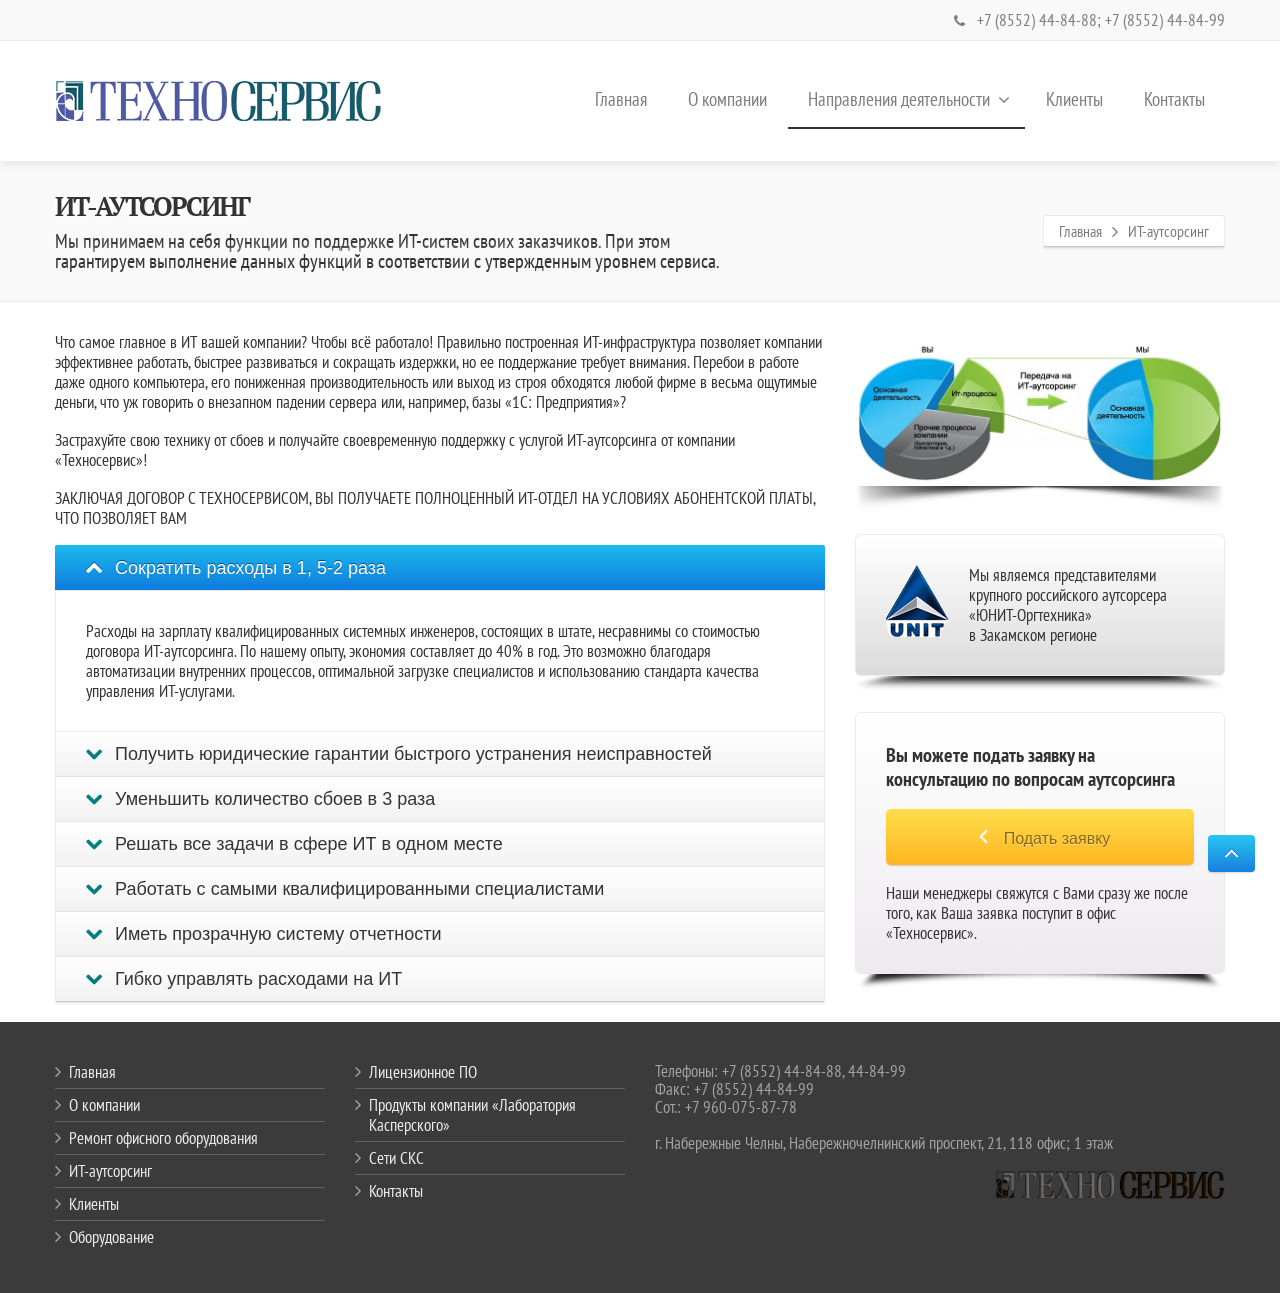
==== autsorsing/index.html @ c2b4d3b7 "Static HTML mirror of tehno.company Mirrored from the WordPress site, query-string asset names norma" ====
<!DOCTYPE html>
<!--[if lt IE 7]>      <html class="no-js html-loading wf-active ie old-browser lt-ie10 lt-ie9 lt-ie8 lt-ie7" lang="ru-RU"> <![endif]-->
<!--[if IE 7]>         <html class="no-js html-loading wf-active ie old-browser ie7 lt-ie10 lt-ie9 lt-ie8" lang="ru-RU"> <![endif]-->
<!--[if IE 8]>         <html class="no-js html-loading wf-active ie old-browser ie8 lt-ie10 lt-ie9" lang="ru-RU"> <![endif]-->
<!--[if IE 9]>         <html class="no-js html-loading wf-active ie modern-browser ie9 lt-ie10" lang="ru-RU"> <![endif]-->
<!--[if gt IE 9]><!--> <html class="no-js html-loading wf-active modern-browser" lang="ru-RU"> <!--<![endif]-->

<head>
<meta name="robots" content="noindex, nofollow" />
<meta http-equiv="content-type" content="text/html; charset=UTF-8" />
<meta name="viewport" content="width=device-width, maximum-scale=1.0, minimum-scale=1.0">
<title>Техносервис | ИТ-аутсорсинг</title>

<!-- W3TC-include-js-head -->
<!--[if IE 8]> 
<meta http-equiv="X-UA-Compatible" content="IE=edge,chrome=1">
<![endif]-->
<link rel='stylesheet' id='theme-bootstrap-css'  href='../wp-content/themes/cimetrica.tehser/lib/css/bootstrap.css' type='text/css' media='all' />
<link rel='stylesheet' id='theme-frontend-style-css'  href='../wp-content/themes/cimetrica.tehser/lib/css/style.css' type='text/css' media='all' />
<link rel='stylesheet' id='theme-frontend-extensions-css'  href='../wp-content/themes/cimetrica.tehser/lib/css/extensions.css' type='text/css' media='all' />
<link rel='stylesheet' id='theme-bootstrap-responsive-1170-css'  href='../wp-content/themes/cimetrica.tehser/lib/css/bootstrap-responsive-1170.css' type='text/css' media='all' />
<link rel='stylesheet' id='theme-bootstrap-responsive-css'  href='../wp-content/themes/cimetrica.tehser/lib/css/bootstrap-responsive.css' type='text/css' media='all' />
<link rel='stylesheet' id='theme-fontawesome-css'  href='../wp-content/themes/cimetrica.tehser/includes/modules/module.fontawesome/source/css/font-awesome.min.css' type='text/css' media='all' />
<link rel='stylesheet' id='theme-icomoon-css'  href='../wp-content/themes/cimetrica.tehser/includes/modules/module.icomoon/source/css/icomoon.css' type='text/css' media='all' />
<script type='text/javascript'>
/* <![CDATA[ */
var CloudFwOp = {"themeurl":"\/wp-content\/themes\/cimetrica.tehser","ajaxUrl":"\/wp-admin\/admin-ajax.php","device":"widescreen","RTL":"","SSL":"1","protocol":"https","responsive":"1","lang":"ru-RU","sticky_header":"1","header_overlapping":"","sticky_header_offset":"-30","uniform_elements":"1","disable_prettyphoto_on_mobile":"1","disable_gravity_uniform_select":"","gallery_overlay_opacity":"0.9"};
/* ]]> */
</script>
<script type='text/javascript' src='../wp-includes/js/jquery/jquery.js'></script>
<script type='text/javascript' src='../wp-includes/js/jquery/jquery-migrate.min.js'></script>
<script type='text/javascript' src='../wp-content/themes/cimetrica.tehser/lib/js/adward.js'></script>
<script type='text/javascript' src='../wp-content/themes/cimetrica.tehser/lib/js/common.js'></script>
<script type='text/javascript' src='../wp-content/themes/cimetrica.tehser/lib/js/modernizr-2.6.2-respond-1.1.0.min.js'></script>
<script type='text/javascript' src='../wp-content/themes/cimetrica.tehser/lib/js/noconflict.js'></script>
<script type='text/javascript' src='../wp-content/themes/cimetrica.tehser/cloudfw/js/webfont.js'></script>
<link rel="canonical" href="../autsorsing/index.html" />
<style type="text/css">.recentcomments a{display:inline !important;padding:0 !important;margin:0 !important;}</style>
		
<script type="text/javascript">
(function(){
	"use strict";

	if( document.cookie.indexOf('device_pixel_ratio') == -1
	    && 'devicePixelRatio' in window
	    && window.devicePixelRatio >= 1.5 ){

		var date = new Date();
		date.setTime( date.getTime() + 3600000 );

		document.cookie = 'device_pixel_ratio=' + window.devicePixelRatio + ';' +  ' expires=' + date.toUTCString() +'; path=/';
		
		//if cookies are not blocked, reload the page
		if(document.cookie.indexOf('device_pixel_ratio') != -1) {
		    window.location.reload();
		}
	}
})();
</script>
	<link rel="shortcut icon" href="../wp-content/uploads/2014/05/ico1.png" />

<link rel="stylesheet" id= "skin" href="../wp-content/uploads/2017/05/Default-Skin_54ce98c851b37c14ba88fe891dd1e475.css" type="text/css" media="all"/>
<style type= "text/css">
</style>
<!-- Load Fonts -->
<script type="text/javascript">
// <![CDATA[

if ( typeof WebFont == "object" && typeof WebFont.load == "function" ) {
	WebFont.load({
	  	google: {families: [ "PT+Sans+Narrow:100,400,700:cyrillic-ext,latin,cyrillic","PT+Serif:cyrillic-ext,latin" ]},

		fontinactive: function(fontFamily, fontDescription) {
			//alert("Font Cannot Loaded: "+ fontFamily);
		}
	});
}
// ]]>
</script>

<script type="text/javascript">
    
    document.documentElement.className = document.documentElement.className.replace('no-js','js');
    document.documentElement.className = document.documentElement.className.replace('html-loaded','html-loading');

    (function(){
        "use strict";

        setTimeout(function(){
            document.documentElement.className = document.documentElement.className.replace('html-loading','html-loaded');
        }, 6000);

    })();
    
    jQuery(document).ready(function(){ 
        jQuery('html').removeClass('html-loading').addClass('html-loaded');
    });

</script>

</head>

<body class="page-template-default page page-id-2457 run" itemscope itemtype="http://schema.org/WebPage">

<div id="side-panel-pusher">

<div id="main-container">

    <div id="page-wrap">

                
        <header id="page-header" class="clearfix">

                        
            
            <div id="header-container" class="header-style-1  logo-position-left navigation-position-right no-stuck clearfix"  data-responsive="{&quot;css&quot;:{&quot;padding-bottom&quot;:{&quot;phone&quot;:20,&quot;tablet&quot;:20,&quot;widescreen&quot;:0}}}">
                <div id="header-container-background"></div>
                                        <div id="top-bar" class="clearfix">
                <div id="top-bar-background">
                    <div class="container relative">
                                                <div id="top-bar-text" class="top-bar-sides abs-right">
                            <a href="tel:+78552448488"><i class="ui--icon fontawesome-phone icon-inline-block" style="font-size: 14px;  width: 18px;  height: 18px;  margin-right: 5px;"></i> +7 (8552) 44-84-88</a>; <a href="tel:+78552448499"> +7 (8552) 44-84-99</a>                        </div>
                        
                        <div id="top-bar-widgets" class="top-bar-sides abs-left">

                            
                        </div>
                    </div>
                </div>
            </div><!-- /#top-bar -->
                            <div class="container relative">        
                    <div id="logo">
                        <a href="../index.html">
                            
                            <img  id="logo-desktop" class="visible-desktop " src="../wp-content/uploads/2014/05/logotype-1.png" data-at2x="/wp-content/uploads/2014/05/logotype-1.png" alt="Техносервис" style="margin-top: 40px;  margin-bottom: 40px;"/>
<img  id="logo-tablet" class="visible-tablet " src="../wp-content/uploads/2014/05/logotype.png" data-at2x="/wp-content/uploads/2014/05/logotype.png" alt="Техносервис" style="margin-top: 40px;  margin-bottom: 20px;"/>
<img  id="logo-phone" class="visible-phone " src="../wp-content/uploads/2014/05/logotype.png" data-at2x="/wp-content/uploads/2014/05/logotype.png" alt="Техносервис" style="margin-top: 20px;  margin-bottom: 20px;"/>                        </a>
                    </div><!-- /#logo -->

                                            <nav id="navigation" class="without-navigation-holder">
                           
		<div id="header-navigation-toggle" class="visible-phone ">
			<a href="javascript:;">Навигация <i class="fontawesome-align-justify ui--caret"></i></a>
		</div>

	<ul id="header-navigation" class="sf-menu clearfix unstyled-all"><li id="menu-item-2512" class="menu-item menu-item-type-post_type menu-item-object-page menu-item-home level-0 top-level-item to-right"><a href="../index.html">Главная</a></li>
<li id="menu-item-2517" class="menu-item menu-item-type-post_type menu-item-object-page level-0 top-level-item to-right"><a href="../company/index.html">О компании</a></li>
<li id="menu-item-2520" class="menu-item menu-item-type-custom menu-item-object-custom current-menu-ancestor current-menu-parent menu-item-has-children level-0 top-level-item has-child fallout to-right"><a href="../autsorsing/index.html#">Направления деятельности<i class="ui--caret fontawesome-angle-down px18"></i></a>
<ul class="sub-menu">
	<li id="menu-item-2519" class="menu-item menu-item-type-post_type menu-item-object-page level-1 sub-level-item to-right"><a href="../seti-sks/index.html">Сети СКС</a></li>
	<li id="menu-item-2510" class="menu-item menu-item-type-post_type menu-item-object-page level-1 sub-level-item to-right"><a href="../remont/index.html">Ремонт офисного оборудования</a></li>
	<li id="menu-item-2513" class="menu-item menu-item-type-post_type menu-item-object-page current-menu-item page_item page-item-2457 current_page_item level-1 sub-level-item to-right"><a href="../autsorsing/index.html">ИТ-аутсорсинг</a></li>
	<li id="menu-item-2518" class="menu-item menu-item-type-post_type menu-item-object-page level-1 sub-level-item to-right"><a href="../brands/index.html">Оборудование ведущих производителей</a></li>
	<li id="menu-item-2516" class="menu-item menu-item-type-post_type menu-item-object-page level-1 sub-level-item to-right"><a href="../license/index.html">Лицензионное ПО</a></li>
</ul>
</li>
<li id="menu-item-2514" class="menu-item menu-item-type-post_type menu-item-object-page level-0 top-level-item to-right"><a href="../clients/index.html">Клиенты</a></li>
<li id="menu-item-2515" class="menu-item menu-item-type-post_type menu-item-object-page level-0 top-level-item to-right"><a href="../contact/index.html">Контакты</a></li>
</ul>                        </nav><!-- /nav#navigation -->
                    
                </div>
            </div><!-- /#header-container -->

        </header>
                				
		<div id="titlebar" class="titlebar-n5z5f repeat cloudfw-ui-parallax-effect">
			<div class="container relative">
				<div id="titlebar-text">
											<h2 id="titlebar-title">ИТ-аутсорсинг</h2>
					
											<div class="titlebar-text-content"><p>Мы принимаем на себя функции по поддержке ИТ-систем своих заказчиков. При этом гарантируем выполнение данных функций в соответствии с утвержденным уровнем сервиса.</p>
</div>
									</div>
									<div id="titlebar-breadcrumb"><div id="breadcrumb" class="ui--box-alias centerVertical"><div class="ui-bc ui-breadcrumbs breadcrumbs" itemprop="breadcrumb"><span class="ui-bc-first"><a href="../index.html" title="Техносервис" rel="home" class="ui-bc-first">Главная</a></span> <span class="ui-bc-seperator"> <i class="ui--caret fontawesome-angle-right px18"></i> </span> <span class="ui-bc-last">ИТ-аутсорсинг</span></div></div></div>
							</div>
		</div><!-- /#titlebar -->

	<div id="page-content" class="no-sidebar-layout"><div class="container"><div id="the-content" >
	<div class="ui-row row">
 <div   class="ui-column span8"><div class="auto-format ui--animation"><p>Что самое главное в ИТ вашей компании? Чтобы всё работало! Правильно построенная ИТ-инфраструктура позволяет компании эффективнее работать, быстрее развиваться и сокращать издержки, но ее поддержание требует внимания. Перебои в работе даже одного компьютера, его пониженная производительность или выход из строя обходятся любой фирме в весьма ощутимые деньги, что уж говорить о внезапном падении сервера или, например, базы «1С: Предприятия»?</p>
<p>Застрахуйте свою технику от сбоев и получайте своевременную поддержку с услугой ИТ-аутсорсинга от компании «Техносервис»!</p>
<p>ЗАКЛЮЧАЯ ДОГОВОР С ТЕХНОСЕРВИСОМ, ВЫ ПОЛУЧАЕТЕ ПОЛНОЦЕННЫЙ ИТ-ОТДЕЛ НА УСЛОВИЯХ АБОНЕНТСКОЙ ПЛАТЫ, ЧТО ПОЗВОЛЯЕТ ВАМ</p>
</div><div  class="ui--accordion ui--box ui--animation clearfix"><div  class="ui--accordion-item ui--gradient ui--gradient-grey on--hover ui-row first-item ui--accordion-state-opened accordion-1-1"><a href="../autsorsing/index.html#accordion-1-1" class="ui--accordion-item-title heading"><div><span class="ui--accordion-item-icon"><span class="ui--accordion-item-icon-closed"><i class="ui--icon fontawesome-chevron-down" style="color: #007e82 !important;"></i></span><span class="ui--accordion-item-icon-opened"><i class="ui--icon fontawesome-chevron-up" style="color: #ffffff !important;"></i></span></span><span class="ui--accordion-item-title-text">Сократить расходы в 1, 5-2 раза­</span></div></a><div class="ui--accordion-item-content"> <div class="auto-format ui--animation"><p>Расходы на зарплату квалифицированных системных инженеров, состоящих в штате, несравнимы со стоимостью договора ИТ-аутсорсинга. По нашему опыту, экономия составляет до 40% в год. Это возможно благодаря автоматизации внутренних процессов, оптимальной загрузке специалистов и использованию стандарта качества управления ИТ-услугами.</p>
</div> </div></div><div  class="ui--accordion-item ui--gradient ui--gradient-grey on--hover ui-row ui--accordion-state-closed accordion-1-2"><a href="../autsorsing/index.html#accordion-1-2" class="ui--accordion-item-title heading"><div><span class="ui--accordion-item-icon"><span class="ui--accordion-item-icon-closed"><i class="ui--icon fontawesome-chevron-down" style="color: #007e82 !important;"></i></span><span class="ui--accordion-item-icon-opened"><i class="ui--icon fontawesome-chevron-up" style="color: #ffffff !important;"></i></span></span><span class="ui--accordion-item-title-text">Получить юридические гарантии быстрого устранения неисправностей</span></div></a><div class="ui--accordion-item-content"> <div class="auto-format ui--animation"><p>Заключая договор с ООО «ТехноСервис», вы имеете дело с ведущей IT-компанией в регионе, и избавляетесь от множества проблем, которые могли бы возникнуть при обслуживании частным специалистом. Мы оформляем договор, в котором четко прописываются сроки реакции, выездов, гарантированного восстановления сервисов и т. д. За нарушение условий предусмотрены неустойки.</p>
</div> </div></div><div  class="ui--accordion-item ui--gradient ui--gradient-grey on--hover ui-row ui--accordion-state-closed accordion-1-3"><a href="../autsorsing/index.html#accordion-1-3" class="ui--accordion-item-title heading"><div><span class="ui--accordion-item-icon"><span class="ui--accordion-item-icon-closed"><i class="ui--icon fontawesome-chevron-down" style="color: #007e82 !important;"></i></span><span class="ui--accordion-item-icon-opened"><i class="ui--icon fontawesome-chevron-up" style="color: #ffffff !important;"></i></span></span><span class="ui--accordion-item-title-text">Уменьшить количество сбоев в 3 раза</span></div></a><div class="ui--accordion-item-content"> <div class="auto-format ui--animation"><p>Каждый проект по абонентскому обслуживанию компьютеров начинается с комплексного аудита и устранения «узких мест» поддерживаемых IT-систем (почтовых сервисов, баз данных и т. п.), в результате чего количество сбоев снижается, в среднем, на 50-70%.</p>
</div> </div></div><div  class="ui--accordion-item ui--gradient ui--gradient-grey on--hover ui-row ui--accordion-state-closed accordion-1-4"><a href="../autsorsing/index.html#accordion-1-4" class="ui--accordion-item-title heading"><div><span class="ui--accordion-item-icon"><span class="ui--accordion-item-icon-closed"><i class="ui--icon fontawesome-chevron-down" style="color: #007e82 !important;"></i></span><span class="ui--accordion-item-icon-opened"><i class="ui--icon fontawesome-chevron-up" style="color: #ffffff !important;"></i></span></span><span class="ui--accordion-item-title-text">Решать все задачи в сфере ИТ в одном месте­</span></div></a><div class="ui--accordion-item-content"> <div class="auto-format ui--animation"><p>Заключая договор на IT-аутсорсинг, вы получаете возможность решения всех задач с помощью «одного звонка», начиная от поставки и ремонта оборудования и заканчивая обслуживанием всей техники и программного обеспечения компании.</p>
</div> </div></div><div  class="ui--accordion-item ui--gradient ui--gradient-grey on--hover ui-row ui--accordion-state-closed accordion-1-5"><a href="../autsorsing/index.html#accordion-1-5" class="ui--accordion-item-title heading"><div><span class="ui--accordion-item-icon"><span class="ui--accordion-item-icon-closed"><i class="ui--icon fontawesome-chevron-down" style="color: #007e82 !important;"></i></span><span class="ui--accordion-item-icon-opened"><i class="ui--icon fontawesome-chevron-up" style="color: #ffffff !important;"></i></span></span><span class="ui--accordion-item-title-text">Работать с самыми квалифицированными специалистами</span></div></a><div class="ui--accordion-item-content"> <div class="auto-format ui--animation"><p>Наши инженеры сертифицированы, постоянно проходят тренинги, обладают многолетним опытом обслуживания компьютерных сетей, выполнения проектов модернизации и построения инфраструктуры компаний.</p>
</div> </div></div><div  class="ui--accordion-item ui--gradient ui--gradient-grey on--hover ui-row ui--accordion-state-closed accordion-1-6"><a href="../autsorsing/index.html#accordion-1-6" class="ui--accordion-item-title heading"><div><span class="ui--accordion-item-icon"><span class="ui--accordion-item-icon-closed"><i class="ui--icon fontawesome-chevron-down" style="color: #007e82 !important;"></i></span><span class="ui--accordion-item-icon-opened"><i class="ui--icon fontawesome-chevron-up" style="color: #ffffff !important;"></i></span></span><span class="ui--accordion-item-title-text">Иметь прозрачную систему отчетности­</span></div></a><div class="ui--accordion-item-content"> <div class="auto-format ui--animation"><p>В основе обслуживания лежит система управления запросами на базе системы Help Desk, с помощью которой ведется строгий контроль выполнения заявок. Вы всегда можете отследить статус заявок, получить полную отчетность по их выполнению и т. д.­­</p>
</div> </div></div><div  class="ui--accordion-item ui--gradient ui--gradient-grey on--hover ui-row last-item ui--accordion-state-closed accordion-1-7"><a href="../autsorsing/index.html#accordion-1-7" class="ui--accordion-item-title heading"><div><span class="ui--accordion-item-icon"><span class="ui--accordion-item-icon-closed"><i class="ui--icon fontawesome-chevron-down" style="color: #007e82 !important;"></i></span><span class="ui--accordion-item-icon-opened"><i class="ui--icon fontawesome-chevron-up" style="color: #ffffff !important;"></i></span></span><span class="ui--accordion-item-title-text">Гибко управлять расходами на ИТ</span></div></a><div class="ui--accordion-item-content"> <div class="auto-format ui--animation"><p>В любой момент вы можете изменить состав услуг сервисного и технического обслуживания компьютеров или объем обслуживаемой техники.</p>
</div> </div></div></div></div> 

 <div   class="ui-column span4"><div class="ui--image-wrap clearfix ui--animation"><div class="ui--image-inline-block"><img  id="ui--image-1" class="ui--image" src="../wp-content/uploads/2014/05/itouts_11_copy1.jpg" alt="" title="" data-at2x=""/>
			<div class="ui--shadow ui--shadow-type-1 ui--shadow-abs clearfix">
				<img src="../wp-content/themes/cimetrica.tehser/includes/modules/module.shadow/shadows/shadow-1.png" alt="" />
			</div>
		</div></div><div  class="ui--tagline-box-wrapper ui--animation clearfix"><div  id="tagline-1" class="ui--tagline-box ui-row clearfix ui--tagline-box-custom-color radius-6px"><div  class="ui--icon-box position--left"><span class="ui--icon-box-icon ui--animation"><img class="ui--icon" src="../wp-content/uploads/2014/05/unitlogo.png" alt="" data-at2x="" data-retina-auto="1"/></span><div  class="ui--icon-box-content ui--animation"><div  class="ui--animation ui--icon-box-text text-left" data-fx="fx--no-effect"><p>Мы являемся представителями<br />
крупного российского аутсорсера<br />
&#171;ЮНИТ-Оргтехника&#187;<br />
в Закамском регионе </p>
</div></div></div></div>
			<div class="ui--shadow ui--shadow-type-8  clearfix">
				<img src="../wp-content/themes/cimetrica.tehser/includes/modules/module.shadow/shadows/shadow-8.png" alt="" />
			</div>
		</div><div  class="ui--tagline-box-wrapper ui--animation clearfix" style="margin-bottom: 30px;"><div  id="tagline-2" class="ui--tagline-box ui-row clearfix ui--tagline-box-custom-color radius-6px"><h3 class="ui--animation " style="">Вы можете подать заявку на консультацию по вопросам аутсорсинга</h3><div class="ui--side-panel"><div class="text-center ui--animation"><a class="btn btn-large btn-block btn-icon-left with-icon button-hover btn-yellow" href="javascript:;" style=""><span class="button-icon"><i class="ui--icon ui--icon btn-icon icon-normal fontawesome-angle-left icon-inline-block" style="font-size: 24px;  width: 28px;  height: 28px;  color: #ffffff !important;"></i></span>Подать заявку</a> </div></div><div class="auto-format ui--animation"><p>Наши менеджеры свяжутся с Вами сразу же после того, как Ваша заявка поступит в офис «Техносервис».</p>
</div></div>
			<div class="ui--shadow ui--shadow-type-7  clearfix">
				<img src="../wp-content/themes/cimetrica.tehser/includes/modules/module.shadow/shadows/shadow-7.png" alt="" />
			</div>
		</div></div> 

</div> 


	</div></div><!-- /.container --></div><!-- /#page-content -->
        
	<footer class="ui-dark">
			
				<div id="footer-widgets">
			<div class="container">
			
							<div id="footer-widgets-row1">
					<div class="ui-row row">
						
													<aside class="widget-area span3">
								<div id="nav_menu-3" class="widget widget-footer widget_nav_menu"><div class="menu-nizhnee-menyu-container"><ul id="menu-nizhnee-menyu" class="menu"><li id="menu-item-2535" class="menu-item menu-item-type-post_type menu-item-object-page menu-item-home menu-item-2535"><a href="../index.html">Главная</a></li>
<li id="menu-item-2544" class="menu-item menu-item-type-post_type menu-item-object-page menu-item-2544"><a href="../company/index.html">О компании</a></li>
<li id="menu-item-2536" class="menu-item menu-item-type-post_type menu-item-object-page menu-item-2536"><a href="../remont/index.html">Ремонт офисного оборудования</a></li>
<li id="menu-item-2539" class="menu-item menu-item-type-post_type menu-item-object-page current-menu-item page_item page-item-2457 current_page_item menu-item-2539"><a href="../autsorsing/index.html">ИТ-аутсорсинг</a></li>
<li id="menu-item-2540" class="menu-item menu-item-type-post_type menu-item-object-page menu-item-2540"><a href="../clients/index.html">Клиенты</a></li>
<li id="menu-item-2545" class="menu-item menu-item-type-post_type menu-item-object-page menu-item-2545"><a href="../brands/index.html">Оборудование</a></li>
</ul></div></div>							</aside>
				        
						
													<aside class="widget-area span3">
								<div id="search-4" class="widget widget-footer widget_search"></div><div id="nav_menu-4" class="widget widget-footer widget_nav_menu"><div class="menu-licenzionnoe-po-container"><ul id="menu-licenzionnoe-po" class="menu"><li id="menu-item-2547" class="menu-item menu-item-type-post_type menu-item-object-page menu-item-2547"><a href="../license/index.html">Лицензионное ПО</a></li>
<li id="menu-item-2548" class="menu-item menu-item-type-post_type menu-item-object-page menu-item-2548"><a href="../license/kaspersky/index.html">Продукты компании «Лаборатория Касперского»</a></li>
<li id="menu-item-2646" class="menu-item menu-item-type-post_type menu-item-object-page menu-item-2646"><a href="../seti-sks/index.html">Сети СКС</a></li>
<li id="menu-item-2549" class="menu-item menu-item-type-post_type menu-item-object-page menu-item-2549"><a href="../contact/index.html">Контакты</a></li>
</ul></div></div>							</aside>
				        
						
													<aside class="widget-area span6">
								<div id="text-3" class="widget widget-footer widget_text">			<div class="textwidget"><p>Телефоны: +7 (8552) 44-84-88, 44-84-99<br />
Факс: +7 (8552) 44-84-99<br />
Сот.: +7 960-075-87-78</p>
<p>г. Набережные Челны, Набережночелнинский проспект, 21​, 118 офис; 1 этаж</p>
<p><IMG src="../wp-content/uploads/2014/05/TehServ21.png" style="float:right; max-width: 230px;"> </p>
</div>
		</div>							</aside>
				        
											</div>
				</div>

			

			
			</div>
		</div>
				
	</footer>

	
		</div><!-- /#page-wrap -->

</div><!-- /#main-container -->


</div><!-- /#side-panel-pusher -->

	<script type="text/javascript">
		jQuery(document).ready(function() {
			if ( jQuery.isFunction(jQuery.fn.UItoTop) ) {
				jQuery().UItoTop({
					text: '<i class="fontawesome-angle-up px24"></i>',
					min: 200,
					inDelay:600,
					outDelay:400,
					scrollSpeed: 500,
					containerID: 'toTop',
					className: 'btn btn-primary',
					containerHoverID: 'toTopHover',
				});
			}
		});
	</script>
<script type='text/javascript' src='../wp-content/themes/cimetrica.tehser/includes/modules/module.to_top/source/to_top.js'></script>
<script type='text/javascript' src='../wp-content/themes/cimetrica.tehser/lib/js/jquery.prettyPhoto.js'></script>
<script type='text/javascript' src='../wp-content/themes/cimetrica.tehser/lib/js/extensions.js'></script>
<script type='text/javascript' src='../wp-content/themes/cimetrica.tehser/lib/js/queryloader2.js'></script>
<script type='text/javascript' src='../wp-content/themes/cimetrica.tehser/lib/js/waypoints.min.js'></script>
<script type='text/javascript' src='../wp-content/themes/cimetrica.tehser/lib/js/waypoints-sticky.js'></script>
<script type='text/javascript' src='../wp-content/themes/cimetrica.tehser/lib/js/jquery.smoothscroll.js'></script>

<script type="text/javascript">
// <![CDATA[
	var styleElement = document.createElement("style");
		styleElement.type = "text/css";

	var cloudfw_dynamic_css_code = "@media ( min-width: 979px ) { .modern-browser #header-container.stuck #logo img {height: 30px;  margin-top: 20px !important;  margin-bottom: 20px !important;}  }\r\n\r\n\t\t#titlebar {background-position: 50% 0;  background-image: url('\/wp-content\/uploads\/2014\/05\/-10.jpg');  -webkit-background-size: cover; -moz-background-size: cover; -o-background-size: cover; background-size: cover; filter: progid:DXImageTransform.Microsoft.AlphaImageLoader(src='\/wp-content\/uploads\/2014\/05\/-10.jpg',sizingMethod='scale'); -ms-filter: \"progid:DXImageTransform.Microsoft.AlphaImageLoader(src='\/wp-content\/uploads\/2014\/05\/-10.jpg', sizingMethod='scale')\";}\r\n\r\n\t\t#titlebar-title { }\r\n\r\n\t\t#titlebar-text a {}\r\n\r\n\t\t#titlebar-text a:hover {}\r\n\r\n\t\t#titlebar #breadcrumb {}\r\n\r\n\t\t#titlebar #breadcrumb,\r\n\t\t#titlebar #breadcrumb a {}\r\n\r\n\t\t#titlebar #breadcrumb a:hover {}\r\n\r\n\t\t#titlebar > .container {}\r\n\r\n\t\t\r\nhtml #tagline-1 {background-color:#dbdbdb; *background-color: #ffffff; background-image:url('data:image\/svg+xml;base64,[base64]'); background-image: -moz-linear-gradient(top, #ffffff, #dbdbdb); background-image: -webkit-gradient(linear, 0 0, 0 100%, from(#ffffff), to(#dbdbdb)); background-image: -webkit-linear-gradient(top, #ffffff, #dbdbdb); background-image: -o-linear-gradient(top, #ffffff, #dbdbdb); background-image: linear-gradient(to bottom, #ffffff, #dbdbdb); filter:  progid:DXImageTransform.Microsoft.gradient(GradientType=0,startColorstr='#ffffff', endColorstr='#dbdbdb'); -ms-filter: \"progid:DXImageTransform.Microsoft.gradient(GradientType=0,startColorstr='#ffffff', endColorstr='#dbdbdb')\"; background-repeat: repeat-x ;  border-style: solid;  border-width: 1px;  border-color: #ebebeb;} \r\nhtml #tagline-2 {background-color:#edeaed; *background-color: #ffffff; background-image:url('data:image\/svg+xml;base64,[base64]'); background-image: -moz-linear-gradient(top, #ffffff, #edeaed); background-image: -webkit-gradient(linear, 0 0, 0 100%, from(#ffffff), to(#edeaed)); background-image: -webkit-linear-gradient(top, #ffffff, #edeaed); background-image: -o-linear-gradient(top, #ffffff, #edeaed); background-image: linear-gradient(to bottom, #ffffff, #edeaed); filter:  progid:DXImageTransform.Microsoft.gradient(GradientType=0,startColorstr='#ffffff', endColorstr='#edeaed'); -ms-filter: \"progid:DXImageTransform.Microsoft.gradient(GradientType=0,startColorstr='#ffffff', endColorstr='#edeaed')\"; background-repeat: repeat-x ;  border-style: solid;  border-width: 1px;  border-color: #ebebeb;} ";

	if (styleElement.styleSheet) {
		styleElement.styleSheet.cssText = cloudfw_dynamic_css_code;
	} else {
		styleElement.appendChild(document.createTextNode(cloudfw_dynamic_css_code));
	}

	document.getElementsByTagName("head")[0].appendChild(styleElement);

// ]]>
</script>
</body>
</html>

<!-- /This page took 0.149610 seconds to load. --><!-- Memory use: 6,633,568 bytes -->
---- wp-content/themes/cimetrica.tehser/lib/css/style.css ----
html{overflow-x:hidden;}body{overflow:hidden;}body *{-webkit-font-smoothing:antialiased !important;text-rendering:optimizelegibility;}body.ui--mobile *,.ui--mobile h1,.ui--mobile h2,.ui--mobile h3,.ui--mobile h4,.ui--mobile h5,.ui--mobile h6{text-rendering:auto !important;-webkit-font-smoothing:none !important;}.modern-browser *{filter:none !important;-ms-filter:none !important;}  html.html-loading body{position:relative;left:-100%;}html.ie8.html-loading body{position:static;left:0;}html.html-loading #wpadminbar{visibility:hidden;}.typekit-badge{display:none !important;}a{color:#169fe6;outline:hidden;transition:all 0.2s ease-in-out;-moz-transition:all 0.2s ease-in-out;-webkit-transition:all 0.2s ease-in-out;-o-transition:all 0.2s ease-in-out;}a:hover{color:#070401;text-decoration:none;}a:active,a:focus{text-decoration:none;}body{font-family:Arial,Helvetica,sans-serif;}h1,h2,h3,h4,h5,h6{margin:10px 0 18px;}h1{font-size:36px;}h2{font-size:30.5px;}h3{font-size:24px;}h4{font-size:22px;}h5{font-size:18px;}h6{font-size:16px;}p{margin-bottom:18px;}  .ui--retina{position:relative;}.ui--retina .retina{position:absolute;left:0;top:0;display:none !important;}.relative{position:relative !important;}.helper--nobr{-webkit-border-radius:0 !important;-moz-border-radius:0 !important;border-radius:0 !important;}.helper--seperator{display:inline-block;*display:inline;*zoom:1;min-width:5px;margin-left:3px;margin-right:10px;}.helper--extract-icon{}.helper--no-filter{-ms-filter:none !important;filter:none !important;}.helper--vertical-center-icon{width:18px;position:relative;}.helper--vertical-center-icon > [class^="fontawesome-"],.helper--vertical-center-icon > [class*=" fontawesome-"]{position:absolute;top:50%;margin-top:-9px;left:50%;margin-left:-7px;}.px24{font-size:24px;}.px18{font-size:18px;}.px16{font-size:16px;}.px14{font-size:14px;}.px12{font-size:12px;}.margin-left-5{margin-left:5px;}.margin-left-10{margin-left:10px;}.margin-left-20{margin-left:20px;}.margin-left-30{margin-left:30px;}.margin-right-5{margin-right:5px;}.margin-right-10{margin-right:10px;}.margin-right-20{margin-right:20px;}.margin-right-30{margin-right:30px;}.padding-left-5{padding-left:5px;}.padding-left-10{padding-left:10px;}.padding-left-20{padding-left:20px;}.padding-left-30{padding-left:30px;}.padding-right-5{padding-right:5px;}.padding-right-10{padding-right:10px;}.padding-right-20{padding-right:20px;}.padding-right-30{padding-right:30px;}.no-radius{-moz-border-radius:0px !important;-webkit-border-radius:0px !important;border-radius:0px !important;}.radius-3px{-moz-border-radius:3px !important;-webkit-border-radius:3px !important;border-radius:3px !important;}.radius-4px{-moz-border-radius:4px !important;-webkit-border-radius:4px !important;border-radius:4px !important;}.radius-6px{-moz-border-radius:6px !important;-webkit-border-radius:6px !important;border-radius:6px !important;}.radius-30px{-moz-border-radius:30px !important;-webkit-border-radius:30px !important;border-radius:30px !important;}.radius-circle{-moz-border-radius:1500px !important;-webkit-border-radius:1500px !important;border-radius:1500px !important;}.abs-left{position:absolute;left:0;right:auto;}.abs-right{position:absolute;left:auto;right:0;}.text-left{text-align:left;}.text-right{text-align:right;}.text-center{text-align:center;}.text-justify{text-align:justify;}.text-left > p:last-child,.text-right > p:last-child,.text-center > p:last-child,.text-justify > p:last-child{margin-bottom:0;}.no-effect,.no-effect a{transition:none !important;-moz-transition:none !important;-webkit-transition:none !important;-o-transition:none !important;}.effect,.effect a{transition:all 0.2s ease-in-out !important;-moz-transition:all 0.2s ease-in-out !important;-webkit-transition:all 0.2s ease-in-out !important;-o-transition:all 0.2s ease-in-out !important;}.ui--notfound{text-align:center;margin:12px 0 30px;}.ui--inline-block{display:inline-block;*display:inline;*zoom:1;}.ui--block{display:block;}.ui--lightbox-opened #side-panel-pusher{-webkit-filter:blur(5px);-moz-filter:blur(5px);-ms-filter:blur(5px);-o-filter:blur(5px);filter:blur(5px);}  .row-fluid [class*="span"],.ui-row .row [class*="span"]{min-height:1px;}  #page-wrap{background-color:#fff;overflow:hidden;position:relative;}#page-wrap #page-header{position:relative;}#page-wrap #page-header *{-webkit-backface-visibility:hidden;}.ie7 #page-header{z-index:12000;} .modern-browser #page-header{z-index:12000;}#header-container{position:relative;-webkit-box-shadow:0 2px 10px rgba(0,0,0,.1);-moz-box-shadow:0 2px 10px rgba(0,0,0,.1);box-shadow:0 2px 10px rgba(0,0,0,.1);}#header-container-background{position:absolute;left:0;width:100%;top:0;height:100%;opacity:1;background-color:#fff;}#main-container{display:block;overflow:hidden;position:relative;}
#page-content{min-height:30px;}
#page-content > .container{padding-left:0;}#the-content{}#sidebars{position:relative;}#sidebar-shadow{position:absolute;top:0;width:20px;height:100%;max-height:600px;}#sidebar-shadow-top,#sidebar-shadow-bottom{position:absolute;width:100%;height:50%;}#sidebar-shadow-top{top:0;background-position:50% 0;}#sidebar-shadow-bottom{bottom:0;background-position:50% 100%;}.sidebar-layout #the-content{float:left;width:670px;}.sidebar-layout #sidebars{float:right;width:220px;position:relative;}.sidebar-right #the-content{float:left;}.sidebar-right #sidebars{float:right;}.sidebar-right #sidebar-shadow{left:-40px;}.sidebar-right #sidebar-shadow > div{background-image:url(../images/sidebar-shadow-right.png);background-repeat:no-repeat;}.sidebar-left #the-content{float:right;}.sidebar-left #sidebars{float:left;}.sidebar-left #sidebar-shadow{right:-40px;}.sidebar-left #sidebar-shadow > div{background-image:url(../images/sidebar-shadow-left.png);background-repeat:no-repeat;}
#page-content .widget{margin-bottom:30px;}.sidebar-widget-title{display:block;border-bottom:1px solid #ebebeb;font-size:18px !important;font-weight:400;}.sidebar-widget-title.with-navigation{padding-right:60px;}.rtl .sidebar-widget-title.with-navigation{padding-right:0;padding-left:60px;}.sidebar-widget-title .ui--title-navigation{right:0;margin-top:-14px;}.sidebar-widget-title > span{display:inline-block;*display:inline;*zoom:1;border-bottom:2px solid #169fe6;margin-bottom:-2px;padding-bottom:6px;}.sidebar-widget-title a,.sidebar-widget-title a:hover{text-decoration:none !important;}#sidebars select,#sidebars textarea,#sidebars input[type="text"],#sidebars input[type="password"],#sidebars input[type="datetime"],#sidebars input[type="datetime-local"],#sidebars input[type="date"],#sidebars input[type="month"],#sidebars input[type="time"],#sidebars input[type="week"],#sidebars input[type="number"],#sidebars input[type="email"],#sidebars input[type="url"],#sidebars input[type="search"],#sidebars input[type="tel"],#sidebars input[type="color"]{width:99%;max-width:99%;}  .modern-browser body.layout--boxed{filter:none !important;}.layout--boxed #main-container{}.layout--boxed #page-wrap{max-width:1040px;margin:0 auto; margin-top:30px;margin-bottom:30px;border-top:5px solid transparent;border-bottom:5px solid transparent;}
.layout--boxed #page-content{overflow:hidden;}
.layout--boxed #page-content > .container{padding-left:0;}  .lt-ie8 [class^="ui--gradient-"],.lt-ie8 [class*=" ui--gradient-"]{zoom:1;}.modern-browser [class^="ui--gradient-"].on--hover,.modern-browser [class*=" ui--gradient-"].on--hover{filter:none !important;}.modern-browser [class^="ui--gradient-"],.modern-browser [class*=" ui--gradient-"]{filter:none !important;}.ui--gradient.on--hover{-webkit-transition:background-position 0.1s linear;-moz-transition:background-position 0.1s linear;-o-transition:background-position 0.1s linear;transition:background-position 0.1s linear;}.ui--gradient.on--hover:hover{background-position:0 -15px;}.ui--gradient-grey{background-color:#f1f1f1;*background-color:#f1f1f1;background-image:url('[data-uri]');background-image:-moz-linear-gradient(top,#ffffff,#f1f1f1);background-image:-webkit-gradient(linear,0 0,0 100%,from(#ffffff),to(#f1f1f1));background-image:-webkit-linear-gradient(top,#ffffff,#f1f1f1);background-image:-o-linear-gradient(top,#ffffff,#f1f1f1);background-image:linear-gradient(to bottom,#ffffff,#f1f1f1);background-repeat:repeat-x;filter:progid:DXImageTransform.Microsoft.gradient(GradientType=0,startColorstr='#ffffff',endColorstr='#f1f1f1');-ms-filter:"progid:DXImageTransform.Microsoft.gradient(GradientType=0,startColorstr='#ffffff',endColorstr='#f1f1f1')";}.ui--gradient-grey.on--hover:hover{background-color:#f1f1f1 !important;}.ui--gradient-grey,.ui--gradient-grey a{text-shadow:0 1px 1px rgba(255,255,255,0.75);}.ui--gradient-grey-border-bottom{border-bottom:1px solid #dfdfdf;}.ui--gradient-primary{background-color:#0e7add;*background-color:#0e7add;background-image:url('[data-uri]');background-image:-moz-linear-gradient(top,#1fc4f0,#0e7add);background-image:-webkit-gradient(linear,0 0,0 100%,from(#1fc4f0),to(#0e7add));background-image:-webkit-linear-gradient(top,#1fc4f0,#0e7add);background-image:-o-linear-gradient(top,#1fc4f0,#0e7add);background-image:linear-gradient(to bottom,#1fc4f0,#0e7add);background-repeat:repeat-x;filter:progid:DXImageTransform.Microsoft.gradient(GradientType=0,startColorstr='#1fc4f0',endColorstr='#0e7add');-ms-filter:"progid:DXImageTransform.Microsoft.gradient(GradientType=0,startColorstr='#1fc4f0',endColorstr='#0e7add')";}.ui--gradient-primary,.ui--gradient-primary a{text-shadow:0 -1px 0 rgba(0,0,0,0.50);color:#ffffff !important;}.ui--gradient-primary.on--hover:hover{}  
#page-content{padding:30px 0 0;}.ui--widget-title{position:relative;}  footer{background-color:#3b3b3b;position:relative;z-index:10;}footer select,footer textarea,footer input[type="text"],footer input[type="password"],footer input[type="datetime"],footer input[type="datetime-local"],footer input[type="date"],footer input[type="month"],footer input[type="time"],footer input[type="week"],footer input[type="number"],footer input[type="email"],footer input[type="url"],footer input[type="search"],footer input[type="tel"],footer input[type="color"],footer select:focus,footer textarea:focus,footer input[type="text"]:focus,footer input[type="password"]:focus,footer input[type="datetime"]:focus,footer input[type="datetime-local"]:focus,footer input[type="date"]:focus,footer input[type="month"]:focus,footer input[type="time"]:focus,footer input[type="week"]:focus,footer input[type="number"]:focus,footer input[type="email"]:focus,footer input[type="url"]:focus,footer input[type="search"]:focus,footer input[type="tel"]:focus,footer input[type="color"]:focus{-webkit-box-shadow:inset 0 2px 10px rgba(0,0,0,.2);-moz-box-shadow:inset 0 2px 10px rgba(0,0,0,.2);box-shadow:inset 0 2px 10px rgba(0,0,0,.2);}footer select,footer textarea,footer input[type="text"],footer input[type="password"],footer input[type="datetime"],footer input[type="datetime-local"],footer input[type="date"],footer input[type="month"],footer input[type="time"],footer input[type="week"],footer input[type="number"],footer input[type="email"],footer input[type="url"],footer input[type="search"],footer input[type="tel"],footer input[type="color"]{min-height:30px;-webkit-box-sizing:border-box;-moz-box-sizing:border-box;box-sizing:border-box;}#footer-widgets{padding-top:40px;padding-bottom:22px;line-height:18px;}.footer-widgets-row-separator{height:1px;background-color:#595959;margin:22px 0 28px;}.ui--footer-seperator-color{background-color:#595959;}#footer-widgets .footer-widget-title{font-size:18px;line-height:24px;font-weight:300;margin:2px 0 18px;color:#f1f1f1;}#footer-widgets .footer-widget-title.with-navigation{padding-right:80px;}.rtl #footer-widgets .footer-widget-title.with-navigation{padding-right:0;padding-left:80px;}#footer-widgets .footer-widget-title > strong{}#footer-widgets{color:#8c8989;}#footer-widgets a{color:#fff;}#footer-widgets a:hover{color:#fff;text-decoration:underline;}  form{margin:0;}select,textarea,input[type="text"],input[type="password"],input[type="datetime"],input[type="datetime-local"],input[type="date"],input[type="month"],input[type="time"],input[type="week"],input[type="number"],input[type="email"],input[type="url"],input[type="search"],input[type="tel"],input[type="color"],.uneditable-input{padding:4px 6px;margin-bottom:10px;font-size:14px;line-height:20px;color:#555555;border-color:#e1e1e1;-webkit-box-shadow:0 1px 2px 0 rgba(180,180,180,0.2);-moz-box-shadow:0 1px 2px 0 rgba(180,180,180,0.2);box-shadow:0 1px 2px 0 rgba(180,180,180,0.2);-webkit-border-radius:3px;-moz-border-radius:3px;border-radius:3px;min-height:30px;-webkit-box-sizing:border-box;-moz-box-sizing:border-box;box-sizing:border-box;max-width:100%;}label,input,button,select,textarea{font-size:100%;}  .ui--box,.ui--box-alias,.woocommerce-message,.woocommerce-info,.woocommerce-error{border:1px solid #ebebeb;border-bottom:1px solid rgba(0,0,0,.22);-webkit-border-radius:3px;-moz-border-radius:3px;border-radius:3px;-webkit-box-shadow:0 3px 0px rgba(0,0,0,0.03),0 1px 0 rgba(0,0,0,.07);-moz-box-shadow:0 3px 0px rgba(0,0,0,0.03),0 1px 0 rgba(0,0,0,.07);box-shadow:0 3px 0px rgba(0,0,0,0.03),0 1px 0 rgba(0,0,0,.07);-webkit-background-clip:border-box;-moz-background-clip:border-box;background-clip:border-box;background-color:#fff;}.color--dark .ui--box .ui--content-box-media{margin-top:-1px;margin-left:-1px;margin-right:-1px;}  .arr{width:30px;height:30px;}.arr{-webkit-background-clip:border-box;-moz-background-clip:border-box;background-clip:border-box;color:#a2a2a2 !important;display:inline-block;*display:inline;*zoom:1;cursor:pointer;position:relative;background-color:#fff;border:1px solid #e5e5e5;-webkit-border-radius:3px;-moz-border-radius:3px;border-radius:3px;border-bottom:1px solid rgba(0,0,0,.22);-webkit-box-shadow:0 3px 0px rgba(0,0,0,0.03),0 1px 0 rgba(0,0,0,.07);-moz-box-shadow:0 3px 0px rgba(0,0,0,0.03),0 1px 0 rgba(0,0,0,.07);box-shadow:0 3px 0px rgba(0,0,0,0.03),0 1px 0 rgba(0,0,0,.07);text-decoration:none !important;}.arr:hover{color:#fff !important;text-shadow:0 -1px 0 rgba(0,0,0,0.40);}.arr:active,.arr:active span{-webkit-box-shadow:inset 0 0 10px rgba(0,0,0,.4);-moz-box-shadow:inset 0 0 10px rgba(0,0,0,.4);box-shadow:inset 0 0 10px rgba(0,0,0,.4);} .arr i{font-size:14px;position:absolute;left:50%;top:0;margin-top:8px;margin-left:-4px;}.arr.arr-left i{margin-left:-4px;} .arr-plain{width:20px;height:20px;}.arr-plain{-webkit-box-shadow:none;-moz-box-shadow:none;box-shadow:none;border:1px solid #ebebeb !important;}.arr-plain i{font-size:14px;margin-top:3px;margin-left:-2px !important;}.arr-plain.arr-left i{margin-left:-3px !important;}.arr-plain:hover{} .arr-mini{width:20px;height:20px;}.arr-mini i{font-size:13px;margin-top:4px;margin-left:-3px;}.arr-mini.arr-left i{margin-left:-4px;} .arr-small{width:24px;height:24px;}.arr-small i{font-size:14px;margin-top:5px;margin-left:-4px;}.arr-small.arr-plain .fontawesome-angle-left,.arr-small.arr-plain .fontawesome-angle-right{margin-top:4px;}.arr-small.arr-left i{margin-left:-4px;} .arr-medium{width:35px;height:35px;}.arr-medium i{font-size:16px;margin-top:9px;margin-left:-3.5px;}.arr-medium.arr-left i{margin-left:-4.5px;} .arr-large{width:40px;height:40px;}.arr-large i{font-size:17px;margin-top:11px;margin-left:-4px;}.arr-large.arr-left i{margin-left:-5px;}.arr > span{position:absolute;left:-1px;right:-1px;top:-1px;bottom:-1px;opacity:0;transition:all .2s ease-in-out;-moz-transition:all .2s ease-in-out;-webkit-transition:all .2s ease-in-out;-o-transition:all .2s ease-in-out;-webkit-border-radius:3px;-moz-border-radius:3px;border-radius:3px;line-height:0;margin:0;}.arr:hover > span{opacity:1;}.old-browser .arr > span{display:none;}.old-browser .arr:hover > span{display:block;}.ie7 .arr{margin-left:3px;}.ie7 .arr.arr-left{margin-left:0;}footer .arr,footer .arr:hover{background-color:transparent !important;text-shadow:none !important;}footer .arr:active,footer .arr:active span{-webkit-box-shadow:none !important;-moz-box-shadow:none !important;box-shadow:none !important;}footer .arr span,footer .arr:hover span{display:none !important;}  .ui--pagination-wrapper{text-align:center;margin:12px 0 12px;}.ui--pagination{list-style:none none;margin:0;padding:0;display:inline-block;*display:inline;*zoom:1;}.ui--pagination > li{position:relative;margin:0 3px 6px;padding:0;display:inline-block;*display:inline;*zoom:1;z-index:1;}.ui--pagination > li > span,.ui--pagination > li > a{display:block;padding:8px 10px;line-height:18px !important;text-decoration:none !important;white-space:nowrap;color:#666 !important;}.ui--pagination > li > span:hover,.ui--pagination > li > a:hover{color:#333 !important;}.ui--pagination > li a.active,.ui--pagination > li a:active{margin-top:1px;margin-top:-1px;-webkit-box-shadow:inset 0 1px 3px rgba(0,0,0,0.08),0 1px 2px rgba(0,0,0,0.05);-moz-box-shadow:inset 0 1px 3px rgba(0,0,0,0.08),0 1px 2px rgba(0,0,0,0.05);box-shadow:inset 0 1px 3px rgba(0,0,0,0.08),0 1px 2px rgba(0,0,0,0.05);}.ui--pagination > li.ui--pagination-current-item span{font-weight:bold;color:#333 !important;padding:12px 15px !important;}.ui--pagination > li.ui--pagination-blabla{filter :alpha(opacity=50);opacity :.5;}.ui--pagination > li .fontawesome-angle-left{margin-right:6px;}.ui--pagination > li .fontawesome-angle-right{margin-left:6px;}  .ui--loading{display:block !important;z-index:12000;opacity:1 !important;float:none !important;*zoom:1;overflow:visible !important;visibility:visible !important;position:absolute !important;left:0;margin:0 0 0 0;top:-99999px;z-index:1000;display:block !important;}.ui--loading-progress{overflow:hidden;width:auto;text-align:center;margin-bottom:18px;padding:30px 0 30px;}.ui--loading-progress .fontawesome-spin{font-size:18px;-moz-animation:spin 1s infinite linear !important;-o-animation:spin 1s infinite linear !important;-webkit-animation:spin 1s infinite linear !important;animation:spin 1s infinite linear !important;}.ui--loading-progress.loaded{height:0;padding:0;margin:0;}.ui--loading-progress.loaded .fontawesome-spin{}  .ui--bullets{position:absolute;top:0;left:0;bottom:0;right:0;border:4px solid #fff;-webkit-border-radius:24px;-moz-border-radius:24px;border-radius:24px;-webkit-box-shadow:0 1px 1px rgba(0,0,0,.3);-moz-box-shadow:0 1px 1px rgba(0,0,0,.3);box-shadow:0 1px 1px rgba(0,0,0,.3);-webkit-background-clip:padding-box;-moz-background-clip:padding-box;background-clip:padding-box;}.ui--bullets-color{display:none;position:absolute;top:0;left:0;bottom:0;right:0;background-color:#333;background-color:rgba(0,0,0,.8);-moz-border-radius:24px;-webkit-border-radius:24px;border-radius:24px;box-shadow:0 1px 1px rgba(0,0,0,.2);background-clip:padding-box;}  .ui--gap{height:30px;}    .ui--author-info{margin-bottom:12px;}.ui--author-info img.avatar{float:left;padding:1px;width:48px;height:auto;margin:0 30px 6px 0;line-height:1;border:4px solid #ebebeb;-moz-border-radius:100%;-webkit-border-radius:100%;border-radius:100%;z-index:2;background-color:#fff;}.ui--author-info-name{margin-bottom:6px;}.ui--author-info-name h1,.ui--author-info-name h2,.ui--author-info-name h3,.ui--author-info-name h4,.ui--author-info-name h5,.ui--author-info-name h6{margin:0;}.ui--author-info-content{display:block;overflow:hidden;}.addthis_toolbox{margin-bottom:18px;}.addthis_toolbox a{transition:none !important;-moz-transition:none !important;-webkit-transition:none !important;-o-transition:none !important;}  .ui--star-rating{white-space:nowrap;position:relative;display:inline-block;*display:inline;*zoom:1;}.ui--star-rating-wrap{margin-top:2px;text-align:center;display:inline-block;*display:inline;*zoom:1;}.ui--tabs-titles .ui--star-rating-wrap .ui--star{margin:0 -2px;}.ui--star-rating .ui--star{padding:0 0;font-size:18px;}.ui--star-rating .ui--star-rating-background{position:relative;z-index:0;color:#ccc;}.ui--star-rating .ui--star-rating-highlight{position:absolute;z-index:0;top:0;left:0;right:0;bottom:0;overflow:hidden;}.ui--tabs-titles .ui--star-rating-wrap{margin-top:0;margin-left:8px;display:inline-block;*display:inline;*zoom:1;}.ui--tabs-titles .ui--star-rating .ui--star-rating-highlight{color:#FFD700;}.woocommerce .entry-summary .ui--star-rating-wrap{margin:0 3px 0 0;display:inline-block;text-align:left;}.woocommerce .entry-summary .ui--star-rating-wrap .ui--star-rating .ui--star-rating-highlight{padding-right:3px;}.woocommerce .entry-summary .ui--star-rating-wrap .ui--star-rating .ui--star{margin-right:-3px;}  .wp-caption.alignleft{margin:7px 14px 7px 0;}blockquote.alignright,img.alignright{margin:7px 0 7px 24px;}.wp-caption.alignright{margin:7px 0 7px 14px;}.wp-caption.aligncenter{margin-top:7px;margin-bottom:7px;}.wp-caption{margin-bottom:24px;}.wp-caption img[class*="wp-image-"]{display:block;margin:0;}.wp-caption{color:#767676;}.wp-caption-text{-webkit-box-sizing:border-box;-moz-box-sizing:border-box;box-sizing:border-box;font-size:12px;font-style:italic;line-height:1.5;margin:9px 0;padding-right:10px;}  .gallery-caption{}.bypostauthor{}.alignright{float:right;margin-left:30px;margin-bottom:18px;}.alignleft{float:left;margin-right:30px;margin-bottom:18px;}.aligncenter{text-align:center;float:none;margin-left:auto;margin-right:auto;margin-bottom:18px;}  .cloudfw-fatal-error{margin-bottom:18px;color:red;}  .cloudfw-ui-parallax-effect{background-attachment:fixed !important;}  .fullwidth-container{width:960px;margin-left:-290px !important;padding-left:290px;padding-right:290px;}.rtl .fullwidth-container{margin-left:0 !important;margin-right:-290px !important;padding-right:290px;padding-left:290px;}.fullwidth-container.ui--section{padding-top:40px;padding-bottom:22px;margin:0 30px 30px;background-position:50% 0 !important;background:#f1f1f1;}.fullwidth-container.cover{-webkit-background-size:cover;-moz-background-size:cover;-o-background-size:cover;background-size:cover;}.fullwidth-container.inner-shadow-1{-webkit-box-shadow:inset 0 2px 10px rgba(0,0,0,.1);-moz-box-shadow:inset 0 2px 10px rgba(0,0,0,.1);box-shadow:inset 0 2px 10px rgba(0,0,0,.1);}.fullwidth-container.inner-shadow-2{-webkit-box-shadow:inset 0 -2px 10px rgba(0,0,0,.1);-moz-box-shadow:inset 0 -2px 10px rgba(0,0,0,.1);box-shadow:inset 0 -2px 10px rgba(0,0,0,.1);}.fullwidth-container.inner-shadow-3{-webkit-box-shadow:inset 0 0 20px rgba(0,0,0,.2);-moz-box-shadow:inset 0 0 20px rgba(0,0,0,.2);box-shadow:inset 0 0 20px rgba(0,0,0,.2);}.fullwidth-container.outer-shadow-1{-webkit-box-shadow:0 2px 10px rgba(0,0,0,.1);-moz-box-shadow:0 2px 10px rgba(0,0,0,.1);box-shadow:0 2px 10px rgba(0,0,0,.1);}.fullwidth-container.outer-shadow-2{-webkit-box-shadow:0 -2px 10px rgba(0,0,0,.1);-moz-box-shadow:0 -2px 10px rgba(0,0,0,.1);box-shadow:0 -2px 10px rgba(0,0,0,.1);}.fullwidth-container.outer-shadow-3{-webkit-box-shadow:0 0 20px rgba(0,0,0,.2);-moz-box-shadow:0 0 20px rgba(0,0,0,.2);box-shadow:0 0 20px rgba(0,0,0,.2);}@media only screen and (min-width:1200px){.fullwidth-container{margin-left:-300px!important;padding-left:300px;padding-right:300px;}.rtl .fullwidth-container{margin-left:0 !important;margin-right:-300px!important;padding-right:300px;padding-left:300px;}}@media only screen and (min-width:1500px){.fullwidth-container{margin-left:-520px!important;padding-left:520px;padding-right:520px;}.rtl .fullwidth-container{margin-left:0 !important;margin-right:-520px!important;padding-right:520px;padding-left:520px;}}@media only screen and (min-width:1980px){.fullwidth-container{margin-left:-750px!important;padding-left:750px;padding-right:750px;}.rtl .fullwidth-container{margin-left:0 !important;margin-right:-750px!important;padding-right:750px;padding-left:750px;}}@media only screen and (max-width:979px){.fullwidth-container{margin-left:-130px!important;padding-left:130px;padding-right:130px;}}@media only screen and (max-width:767px){ .fullwidth-container{margin-left:-40px!important;padding-left:40px;padding-right:40px;}}
html #titlebar-title{
	text-transform: uppercase;
	letter-spacing: -2px;
}
.widget-area .ui--image-wrap {
	float: right;
}

.ui--gallery .ui--gallery-wrapper .ui--gallery-item {
	margin-top: 10px;
	margin-bottom: 10px;
	box-shadow: 0 0 6px #000;
	border: 2px #FFF solid;
}
---- wp-content/themes/cimetrica.tehser/lib/css/extensions.css ----
/**
*	@package: CloudFw / Envision
*	@access: Envision
*/

/* ========================================
    ACCORDIONS (includes.shortcodes.shortcode.accordions)
========================================*/
.ui--accordion {
	margin-top: -1px;
	margin-bottom: 18px;
	position: relative;
	z-index: 1;
}

.ui--accordion-item {
	position: relative;
	z-index: 2;
}

.ui--accordion-item-title {
	position: relative;
	z-index: 3;
	display: block;
	padding: 10px 30px;

	text-decoration: none !important;
	border-bottom: 1px solid #e5e5e5;
	outline: 0;
}

.ui--accordion > .ui--accordion-item:last-child > .ui--accordion-item-title {
	border-bottom: 0;
}

.ui--accordion-item.ui--accordion-state-opened .ui--accordion-item-title {
	margin: -1px -1px 0;
	padding: 11px 31px 10px;
	  transition: none !important;
	  -moz-transition: none !important;
	  -webkit-transition: none !important;
	  -o-transition: none !important;
}

.ui--accordion-item-content {
	background-color: #ffffff;
	border-bottom: 1px solid #ebebeb;
	padding: 30px 30px 12px;
	text-shadow: none;
}

.ui--accordion-item.first-item,
.ui--accordion-item.first-item .ui--accordion-item-title,
.ui--accordion-item.ui--accordion-state-closed.last-item,
.ui--accordion-item.ui--accordion-state-closed.last-item .ui--accordion-item-title,
.ui--accordion-item.ui--accordion-state-opened.last-item .ui--accordion-item-content {
	   -moz-border-radius: 3px;
	-webkit-border-radius: 3px;
			border-radius: 3px;
}

.ui--accordion-item.first-item,
.ui--accordion-item.first-item .ui--accordion-item-title,
.ui--accordion-item.ui--accordion-state-opened.last-item .ui--accordion-item-content {
	-webkit-border-bottom-left-radius: 0 !important;
	-webkit-border-bottom-right-radius: 0 !important;
	-moz-border-radius-bottomleft: 0 !important;
	-moz-border-radius-bottomright: 0 !important;
	border-bottom-left-radius: 0 !important;
	border-bottom-right-radius: 0 !important;
}

.ui--accordion-item.ui--accordion-state-closed.last-item,
.ui--accordion-item.ui--accordion-state-closed.last-item .ui--accordion-item-title {
	-webkit-border-top-left-radius: 0 !important;
	-webkit-border-top-right-radius: 0 !important;
	-moz-border-radius-topleft: 0 !important;
	-moz-border-radius-topright: 0 !important;
	border-top-left-radius: 0 !important;
	border-top-right-radius: 0 !important;
}

.last-item > .ui--accordion-item-content {
	border-bottom: 0;
}


.ui--accordion-state-closed > .ui--accordion-item-content {
	position: absolute;
	visibility: hidden;
	top: -99999px;
	display: block !important;
	width: 100%;
}

.ui--accordion-item-icon {
	position: relative;
	float: left;
	margin-right: 12px;
}

.ui--accordion-item-icon .ui--accordion-item-icon-closed {
	display: inline-block;
	*zoom: 1;
}

.ui--accordion-item-icon .ui--accordion-item-icon-opened {
	position: absolute;
	display: inline-block;
	*zoom: 1;
	left: 0;
	top: 0;

	visibility: hidden;
}

.ui--accordion-state-opened .ui--accordion-item-icon-opened {
	visibility: visible;
}

.ui--accordion-state-opened .ui--accordion-item-icon-closed,
.ui--accordion-state-closed .ui--accordion-item-icon-opened {
	visibility: hidden;
}

.ui--accordion-item-title-text {
	display: block;
	overflow: hidden;
}

/* ========================================
    BUTTONS (includes.shortcodes.shortcode.buttons)
========================================*/
.lt-ie8 [class^="btn-"],
.lt-ie8 [class*=" btn-"] {
	zoom: 1;
}

.modern-browser [class^="btn-"]:hover,
.modern-browser [class*=" btn-"]:hover {
	filter: none !important;
}

.modern-browser [class^="btn-"],
.modern-browser [class*=" btn-"] {
	filter: none !important;
}

.btn {
	text-decoration: none !important;
	-webkit-background-clip: border-box;
	-moz-background-clip: border-box;
	background-clip: border-box;

	-o-transition:color 0.1s ease-out, background-position 0.1s ease-in, background-color 0.1s ease-in, border-color 0.1s ease-in !important;
	-ms-transition:color 0.1s ease-out, background-position 0.1s ease-in, background-color 0.1s ease-in, border-color 0.1s ease-in !important;
	-moz-transition:color 0.1s ease-out, background-position 0.1s ease-in, background-color 0.1s ease-in, border-color 0.1s ease-in !important;
	-webkit-transition:color 0.1s ease-out, background-position 0.1s ease-in, background-color 0.1s ease-in, border-color 0.1s ease-in !important;
	transition:color 0.1s ease-out, background-position 0.1s ease-in, background-color 0.1s ease-in, border-color 0.1s ease-in !important;

	border: 0;
	font-size: 12px;
	margin-right: 5px;
	margin-bottom: 18px;

	white-space: nowrap;
}


.text-right .btn,
.pull-right > .btn {
	margin-left: 5px;
	margin-right: 0;
}

.btn .button-icon { margin-right: 6px; }
.rtl .btn .button-icon { margin-left: 6px; margin-right: 0; }
.btn.btn-icon-right .button-icon { margin-right: 0; margin-left: 6px; }
.rtl .btn.btn-icon-right .button-icon { margin-left: 0; margin-right: 6px; }

.btn-mini .button-icon { margin-right: 3px; }
.btn-mini.btn-icon-right .button-icon { margin-right: 0; margin-left: 3px; }

.btn-block {
	margin-left: 0 !important;
	margin-right: 0 !important;
	margin-bottom: 18px;
}

.ui--button-wrapper .btn {
	margin-left: 0 !important;
	margin-right: 0 !important;
	margin-bottom: 0 !important;
}

.btn-primary,
button.btn-primary {
	text-shadow: 0 -1px 0 rgba(0, 0, 0, 0.25) !important;
	/*-webkit-box-shadow: 0 2px 2px rgba(0,0,0, 0.1), 0 1px 0 rgba(0, 0, 0, 0.4) !important;
	-moz-box-shadow: 0 2px 2px rgba(0,0,0, 0.1), 0 1px 0 rgba(0, 0, 0, 0.4) !important;
	box-shadow: 0 2px 2px rgba(0,0,0, 0.1), 0 1px 0 rgba(0, 0, 0, 0.4) !important;*/
}

.btn-custom-color {
	text-shadow: none;
	background-color: transparent;
	*background-color: transparent;
	background-image: none;
	-ms-filter: none;
	filter: none;
}

.btn-custom-color {
	text-shadow: 0 -1px 0 rgba(0, 0, 0, 0.25);
}

.btn-custom-color:hover,
.btn-custom-color:focus,
.btn-custom-color:active,
.btn-custom-color.active,
.btn-custom-color.disabled,
.btn-custom-color[disabled]
{
	background-color: transparent;
	*background-color: transparent;
	background-position: 0 -15px;
}

.btn-primary,
button.btn-primary,
input[type="submit"].btn-primary,
.btn-blue
{
	color: #ffffff !important;
	text-shadow: 0 -1px 0 rgba(0, 0, 0, 0.25) !important;
	background-color: #0e7add;
	*background-color: #0e7add;
	background-image: url('[data-uri]');
	background-image: -moz-linear-gradient(top, #1fc4f0, #0e7add);
	background-image: -webkit-gradient(linear, 0 0, 0 100%, from(#1fc4f0), to(#0e7add));
	background-image: -webkit-linear-gradient(top, #1fc4f0, #0e7add);
	background-image: -o-linear-gradient(top, #1fc4f0, #0e7add);
	background-image: linear-gradient(to bottom, #1fc4f0, #0e7add);
	background-repeat: repeat-x;
	-ms-filter: "progid:DXImageTransform.Microsoft.gradient(GradientType=0,startColorstr='#1fc4f0', endColorstr='#0e7add')"; /* IE8 */
	filter:  progid:DXImageTransform.Microsoft.gradient(GradientType=0,startColorstr='#1fc4f0', endColorstr='#0e7add'); /* IE6 & IE7 */
}

.btn-primary:hover,
button.btn-primary:hover,
.btn-blue:hover,
.btn-primary:focus,
button.btn-primary:focus,
.btn-blue:focus,
.btn-primary:active,
button.btn-primary:active,
.btn-blue:active,
.btn-primary.active,
button.btn-primary.active,
.btn-blue.active,
.btn-primary.disabled,
button.btn-primary.disabled,
.btn-blue.disabled,
.btn-primary[disabled],
button.btn-primary[disabled],
.btn-blue[disabled] {
	color: #ffffff !important;
	background-color: #0e7add !important;
	background-position: 0 -15px;
}

.btn-secondary {
	color: #a2a2a2;
	text-shadow: none;
	background-color: transparent;
	*background-color: transparent;
	background-image: none !important;

	-webkit-box-shadow: none !important;
	-moz-box-shadow: none !important;
	box-shadow: none !important;

	border: 1px solid !important;
	-ms-filter: none;
	filter: none;
}

.btn-secondary:hover,
.btn-secondary:focus,
.btn-secondary:active,
.btn-secondary.active,
.btn-secondary.disabled,
.btn-secondary[disabled] {
	/*color: #333 !important;*/
	/*border: 1px solid #333 !important;*/
	text-shadow: none;
	background-color: transparent;
	*background-color: transparent;
	background-image: none !important;

	background-position: 0 0;
}

.ui-dark .btn-secondary {
	color: #fff !important;
	/*border: 1px solid #fff !important;*/
}

.ui-dark .btn-secondary:hover,
.ui-dark .btn-secondary:focus,
.ui-dark .btn-secondary:active,
.ui-dark .btn-secondary.active,
.ui-dark .btn-secondary.disabled,
.ui-dark .btn-secondary[disabled] {
	color: #fff !important;
	/*border: 1px solid #fff !important;*/
}

/** Grey */
.btn-grey {
	color: #7c7c7c !important;
	
	border: 1px solid #cccccc;
}

.btn-grey:hover,
.btn-grey:focus,
.btn-grey:active,
.btn-grey.active,
.btn-grey.disabled,
.btn-grey[disabled] {
	color: #333 !important; 
}

/** Dark Grey */
.btn-dark-grey {
	color: #FFFFFF !important; 
	text-shadow: 0 -1px 0 rgba(0, 0, 0, 0.25) !important; 
	background-color: #cac6c1; 
	*background-color: #cac6c1; 
	background-image:url('[data-uri]'); 
	background-image: -moz-linear-gradient(top, #cac6c1, #877f74); 
	background-image: -webkit-gradient(linear, 0 0, 0 100%, from(#cac6c1), to(#877f74)); 
	background-image: -webkit-linear-gradient(top, #cac6c1, #877f74); 
	background-image: -o-linear-gradient(top, #cac6c1, #877f74); 
	background-image: linear-gradient(to bottom, #cac6c1, #877f74); 
	filter:  progid:DXImageTransform.Microsoft.gradient(GradientType=0,startColorstr='#cac6c1', endColorstr='#877f74'); 
	-ms-filter: "progid:DXImageTransform.Microsoft.gradient(GradientType=0,startColorstr='#cac6c1', endColorstr='#877f74')"; 
	background-repeat: repeat-x; 
}

.btn-dark-grey:hover,
.btn-dark-grey:focus,
.btn-dark-grey:active,
.btn-dark-grey.active,
.btn-dark-grey.disabled,
.btn-dark-grey[disabled] {
	color: #FFFFFF !important; 
	background-color: #877f74 !important; 
}

/** Light Green */
.btn-light-green {
	color: #FFFFFF !important; 
	text-shadow: 0 -1px 0 rgba(0, 0, 0, 0.25) !important; 
	background-color: #a8ebca; 
	*background-color: #a8ebca; 
	background-image:url('[data-uri]'); 
	background-image: -moz-linear-gradient(top, #a8ebca, #4bd187); 
	background-image: -webkit-gradient(linear, 0 0, 0 100%, from(#a8ebca), to(#4bd187)); 
	background-image: -webkit-linear-gradient(top, #a8ebca, #4bd187); 
	background-image: -o-linear-gradient(top, #a8ebca, #4bd187); 
	background-image: linear-gradient(to bottom, #a8ebca, #4bd187); 
	filter:  progid:DXImageTransform.Microsoft.gradient(GradientType=0,startColorstr='#a8ebca', endColorstr='#4bd187'); 
	-ms-filter: "progid:DXImageTransform.Microsoft.gradient(GradientType=0,startColorstr='#a8ebca', endColorstr='#4bd187')"; 
	background-repeat: repeat-x;
}

.btn-light-green:hover,
.btn-light-green:focus,
.btn-light-green:active,
.btn-light-green.active,
.btn-light-green.disabled,
.btn-light-green[disabled] {
	color: #FFFFFF !important; 
	background-color: #4bd187 !important; 
}

/** Green */
.btn-green {
	color: #FFFFFF !important; 
	text-shadow: 0 -1px 0 rgba(0, 0, 0, 0.25) !important; 
	background-color: #8dd639; 
	*background-color: #8dd639; 
	background-image:url('[data-uri]'); 
	background-image: -moz-linear-gradient(top, #8dd639, #40a31a); 
	background-image: -webkit-gradient(linear, 0 0, 0 100%, from(#8dd639), to(#40a31a)); 
	background-image: -webkit-linear-gradient(top, #8dd639, #40a31a); 
	background-image: -o-linear-gradient(top, #8dd639, #40a31a); 
	background-image: linear-gradient(to bottom, #8dd639, #40a31a); 
	filter:  progid:DXImageTransform.Microsoft.gradient(GradientType=0,startColorstr='#8dd639', endColorstr='#40a31a'); 
	-ms-filter: "progid:DXImageTransform.Microsoft.gradient(GradientType=0,startColorstr='#8dd639', endColorstr='#40a31a')"; 
	background-repeat: repeat-x;
}

.btn-green:hover,
.btn-green:focus,
.btn-green:active,
.btn-green.active,
.btn-green.disabled,
.btn-green[disabled] {
	color: #FFFFFF !important; 
	background-color: #40a31a !important; 
}

/** Aqua */
.btn-aqua {
	color: #FFFFFF !important; 
	text-shadow: 0 -1px 0 rgba(0, 0, 0, 0.25) !important; 
	background-color: #68dae7; 
	*background-color: #68dae7; 
	background-image:url('[data-uri]'); 
	background-image: -moz-linear-gradient(top, #68dae7, #2eacc9); 
	background-image: -webkit-gradient(linear, 0 0, 0 100%, from(#68dae7), to(#2eacc9)); 
	background-image: -webkit-linear-gradient(top, #68dae7, #2eacc9); 
	background-image: -o-linear-gradient(top, #68dae7, #2eacc9); 
	background-image: linear-gradient(to bottom, #68dae7, #2eacc9); 
	filter:  progid:DXImageTransform.Microsoft.gradient(GradientType=0,startColorstr='#68dae7', endColorstr='#2eacc9'); 
	-ms-filter: "progid:DXImageTransform.Microsoft.gradient(GradientType=0,startColorstr='#68dae7', endColorstr='#2eacc9')"; 
	background-repeat: repeat-x 
}

.btn-aqua:hover,
.btn-aqua:focus,
.btn-aqua:active,
.btn-aqua.active,
.btn-aqua.disabled,
.btn-aqua[disabled] {
	color: #FFFFFF !important; 
	background-color: #2eacc9 !important; 
}

/** Red */
.btn-red {
	color: #FFFFFF !important; 
	text-shadow: 0 -1px 0 rgba(0, 0, 0, 0.25) !important; 
	background-color: #fa3246; 
	*background-color: #fa3246; 
	background-image:url('[data-uri]'); 
	background-image: -moz-linear-gradient(top, #fa3246, #d32a3b); 
	background-image: -webkit-gradient(linear, 0 0, 0 100%, from(#fa3246), to(#d32a3b)); 
	background-image: -webkit-linear-gradient(top, #fa3246, #d32a3b); 
	background-image: -o-linear-gradient(top, #fa3246, #d32a3b); 
	background-image: linear-gradient(to bottom, #fa3246, #d32a3b); 
	filter:  progid:DXImageTransform.Microsoft.gradient(GradientType=0,startColorstr='#fa3246', endColorstr='#d32a3b'); 
	-ms-filter: "progid:DXImageTransform.Microsoft.gradient(GradientType=0,startColorstr='#fa3246', endColorstr='#d32a3b')"; 
	background-repeat: repeat-x; 
}

.btn-red:hover,
.btn-red:focus,
.btn-red:active,
.btn-red.active,
.btn-red.disabled,
.btn-red[disabled] {
	color: #FFFFFF !important; 
	background-color: #d32a3b !important; 
}

/** Dark Red */
.btn-dark-red {
	color: #FFFFFF !important; 
	text-shadow: 0 -1px 0 rgba(0, 0, 0, 0.25) !important; 
	background-color: #d71b52; 
	*background-color: #d71b52; 
	background-image:url('[data-uri]'); 
	background-image: -moz-linear-gradient(top, #d71b52, #a90d26); 
	background-image: -webkit-gradient(linear, 0 0, 0 100%, from(#d71b52), to(#a90d26)); 
	background-image: -webkit-linear-gradient(top, #d71b52, #a90d26); 
	background-image: -o-linear-gradient(top, #d71b52, #a90d26); 
	background-image: linear-gradient(to bottom, #d71b52, #a90d26); 
	filter:  progid:DXImageTransform.Microsoft.gradient(GradientType=0,startColorstr='#d71b52', endColorstr='#a90d26'); 
	-ms-filter: "progid:DXImageTransform.Microsoft.gradient(GradientType=0,startColorstr='#d71b52', endColorstr='#a90d26')"; 
	background-repeat: repeat-x; 
}

.btn-dark-red:hover,
.btn-dark-red:focus,
.btn-dark-red:active,
.btn-dark-red.active,
.btn-dark-red.disabled,
.btn-dark-red[disabled] {
	color: #FFFFFF !important; 
	background-color: #a90d26 !important; 
}

/** Yellow */
.btn-yellow {
	color: #896614 !important; 
	text-shadow: 0 1px 0 rgba(255, 255, 255, 0.50) !important; 
	background-color: #fede4b; 
	*background-color: #fede4b; 
	background-image:url('[data-uri]'); 
	background-image: -moz-linear-gradient(top, #fede4b, #feb521); 
	background-image: -webkit-gradient(linear, 0 0, 0 100%, from(#fede4b), to(#feb521)); 
	background-image: -webkit-linear-gradient(top, #fede4b, #feb521); 
	background-image: -o-linear-gradient(top, #fede4b, #feb521); 
	background-image: linear-gradient(to bottom, #fede4b, #feb521); 
	filter:  progid:DXImageTransform.Microsoft.gradient(GradientType=0,startColorstr='#fede4b', endColorstr='#feb521'); 
	-ms-filter: "progid:DXImageTransform.Microsoft.gradient(GradientType=0,startColorstr='#fede4b', endColorstr='#feb521')"; 
	background-repeat: repeat-x; 
}

.btn-yellow:hover,
.btn-yellow:focus,
.btn-yellow:active,
.btn-yellow.active,
.btn-yellow.disabled,
.btn-yellow[disabled] {
	color: #896614 !important; 
	background-color: #feb521 !important;
	background-position: 0 -5px !important;
}

/** Orange */
.btn-orange {
	color: #FFFFFF !important; 
	text-shadow: 0 -1px 0 rgba(0, 0, 0, 0.25) !important; 
	background-color: #fc6500; 
	*background-color: #fc6500; 
	background-image:url('[data-uri]'); 
	background-image: -moz-linear-gradient(top, #fc6500, #b44800); 
	background-image: -webkit-gradient(linear, 0 0, 0 100%, from(#fc6500), to(#b44800)); 
	background-image: -webkit-linear-gradient(top, #fc6500, #b44800); 
	background-image: -o-linear-gradient(top, #fc6500, #b44800); 
	background-image: linear-gradient(to bottom, #fc6500, #b44800); 
	filter:  progid:DXImageTransform.Microsoft.gradient(GradientType=0,startColorstr='#fc6500', endColorstr='#b44800'); 
	-ms-filter: "progid:DXImageTransform.Microsoft.gradient(GradientType=0,startColorstr='#fc6500', endColorstr='#b44800')"; 
	background-repeat: repeat-x; 
}

.btn-orange:hover,
.btn-orange:focus,
.btn-orange:active,
.btn-orange.active,
.btn-orange.disabled,
.btn-orange[disabled] {
	color: #FFFFFF !important; 
	background-color: #b44800 !important; 
}

/** Dark */
.btn-dark {
	color: #ffffff !important;
	text-shadow: 0 -1px 0 rgba(0, 0, 0, 0.9) !important;
	background-color: #515151; 
	*background-color: #515151; 
	background-image:url('[data-uri]'); 
	background-image: -moz-linear-gradient(top, #515151, #252525); 
	background-image: -webkit-gradient(linear, 0 0, 0 100%, from(#515151), to(#252525)); 
	background-image: -webkit-linear-gradient(top, #515151, #252525); 
	background-image: -o-linear-gradient(top, #515151, #252525); 
	background-image: linear-gradient(to bottom, #515151, #252525); 
	filter:  progid:DXImageTransform.Microsoft.gradient(GradientType=0,startColorstr='#515151', endColorstr='#252525'); 
	-ms-filter: "progid:DXImageTransform.Microsoft.gradient(GradientType=0,startColorstr='#515151', endColorstr='#252525')"; 
	background-repeat: repeat-x;
}

.btn-dark:hover,
.btn-dark:focus,
.btn-dark:active,
.btn-dark.active,
.btn-dark.disabled,
.btn-dark[disabled] {
	color: #ffffff !important;
	background-color: #252525 !important;
	background-position: 0 -15px;
}

/** Black */
.btn-black {
	color: #FFFFFF !important; 
	text-shadow: 0 -1px 0 rgba(0, 0, 0, 0.25) !important; 
	background-color: #1e1e1e; 
	*background-color: #1e1e1e; 
	background-image:url('[data-uri]'); 
	background-image: -moz-linear-gradient(top, #1e1e1e, #000000); 
	background-image: -webkit-gradient(linear, 0 0, 0 100%, from(#1e1e1e), to(#000000)); 
	background-image: -webkit-linear-gradient(top, #1e1e1e, #000000); 
	background-image: -o-linear-gradient(top, #1e1e1e, #000000); 
	background-image: linear-gradient(to bottom, #1e1e1e, #000000); 
	filter:  progid:DXImageTransform.Microsoft.gradient(GradientType=0,startColorstr='#1e1e1e', endColorstr='#000000'); 
	-ms-filter: "progid:DXImageTransform.Microsoft.gradient(GradientType=0,startColorstr='#1e1e1e', endColorstr='#000000')"; 
	background-repeat: repeat-x; 
}

.btn-black:hover,
.btn-black:focus,
.btn-black:active,
.btn-black.active,
.btn-black.disabled,
.btn-black[disabled] {
	color: #FFFFFF !important; 
	background-color: #000000 !important; 
}

input[type="submit"],
input[type="button"],
button {
	display: inline-block;
	*display: inline;
	padding: 5px 16px;
	margin-bottom: 0;
	*margin-left: .3em;
	font-size: 12px;
	line-height: 20px;
	color: #333333;
	text-align: center;
	text-shadow: 0 1px 1px rgba(255, 255, 255, 0.75);
	vertical-align: middle;
	cursor: pointer;
	background-color: #f5f5f5;
	*background-color: #e6e6e6;
	background-image: -moz-linear-gradient(top, #ffffff, #e6e6e6);
	background-image: -webkit-gradient(linear, 0 0, 0 100%, from(#ffffff), to(#e6e6e6));
	background-image: -webkit-linear-gradient(top, #ffffff, #e6e6e6);
	background-image: -o-linear-gradient(top, #ffffff, #e6e6e6);
	background-image: linear-gradient(to bottom, #ffffff, #e6e6e6);
	background-repeat: repeat-x;
	border: 1px solid #cccccc;
	*border: 0;
	border-color: #e6e6e6 #e6e6e6 #bfbfbf;
	border-color: rgba(0, 0, 0, 0.1) rgba(0, 0, 0, 0.1) rgba(0, 0, 0, 0.25);
	border-bottom-color: #b3b3b3;
	-webkit-border-radius: 4px;
		 -moz-border-radius: 4px;
					border-radius: 4px;
	filter: progid:DXImageTransform.Microsoft.gradient(startColorstr='#ffffffff', endColorstr='#ffe6e6e6', GradientType=0);
	filter: progid:DXImageTransform.Microsoft.gradient(enabled=false);
	*zoom: 1;
	font-weight: bold;
}
input[type="submit"]:hover,
input[type="button"]:hover,
input[type="submit"]:focus,
input[type="button"]:focus,
button:hover,
button:focus
{
	color: #333333;
	background-color: #e6e6e6;
	*background-color: #d9d9d9;
}

input[type="submit"]:active,
input[type="button"]:active,
input[type="submit"].active,
input[type="button"].active,
button:active,
button.active
{
	background-color: #cccccc \9;
}

input[type="submit"]:first-child,
input[type="button"]:first-child,
button:first-child {
	*margin-left: 0;
}

input[type="submit"]:hover,
input[type="button"]:hover,
input[type="submit"]:focus,
input[type="button"]:focus,
button:hover,
button:focus {
	color: #333333;
	text-decoration: none;
	background-position: 0 -15px;
	-webkit-transition: background-position 0.1s linear;
	-moz-transition: background-position 0.1s linear;
	-o-transition: background-position 0.1s linear;
	transition: background-position 0.1s linear;
}

input[type="submit"]:focus,
input[type="button"]:focus,
button:focus {
	outline: thin dotted #333;
	outline: 5px auto -webkit-focus-ring-color;
	outline-offset: -2px;
}

input[type="submit"].active,
input[type="button"].active,
input[type="submit"]:active,
input[type="button"]:active,
button.active,
button:active
{
	background-image: none;
	outline: 0;
}

/** Grey */
input[type="submit"],
input[type="button"],
button
{
	color: #7c7c7c !important;
	border: 1px solid #cccccc;
}

input[type="submit"]:hover,
input[type="button"]:hover,
input[type="submit"]:focus,
input[type="button"]:focus,
input[type="submit"]:active,
input[type="button"]:active,
input[type="submit"].active,
input[type="button"].active,
button:hover,
button:focus,
button:active,
button.active {
	color: #333 !important; 
}

/* ========================================
    CAROUSEL (includes.shortcodes.shortcode.carousel)
========================================*/
.ui--carousel {
	/*overflow: hidden;*/
}

.rtl .ui--carousel {
	direction: ltr;
}

.rtl .ui--carousel-content {
	direction: rtl;
}

.ui--carousel > .ui--carousel-item,
.ui--carousel > .ui-row { overflow: hidden; }

.ui--carousel-navigation {
	text-align: center;
	margin-bottom: 18px;
}

.ui--carousel { margin: 0; padding: 0; }
.ui--carousel .slides > div { display: none; }
.ui--carousel { position: relative; zoom: 1; }
.ui--carousel .slides { zoom: 1; }

/* ========================================
    CF7 (includes.shortcodes.shortcode.cf7)
========================================*/
.wpcf7 p {
	margin-bottom: 12px;
}

.wpcf7-form.sent > p {
	display: none !important;
}

.wpcf7 select,
.wpcf7 textarea,
.wpcf7 input[type="text"],
.wpcf7 input[type="password"],
.wpcf7 input[type="datetime"],
.wpcf7 input[type="datetime-local"],
.wpcf7 input[type="date"],
.wpcf7 input[type="month"],
.wpcf7 input[type="time"],
.wpcf7 input[type="week"],
.wpcf7 input[type="number"],
.wpcf7 input[type="email"],
.wpcf7 input[type="url"],
.wpcf7 input[type="search"],
.wpcf7 input[type="tel"],
.wpcf7 input[type="color"] {
  max-width: 100%;
  width: 100%;
}

.wpcf7 select {
  max-width: 100%;
  width: 100%;
}

.wpcf7-form-control-wrap {
	display: block;
	margin-top: 3px;
}

div.wpcf7-response-output {
	margin: 0 0 30px !important;
}

span.wpcf7-not-valid-tip {
	position: absolute !important;
	top: 100% !important;
	left: 0 !important;
	z-index: 100 !important;
	color: #fff !important;
	border: 0 !important;
	width: auto !important;
	max-width: 90% !important;
	margin-top: -8px !important;
	padding: 4px 20px !important;

	background-color: #fa3246;
	*background-color: #fa3246; 
	background-image:url('[data-uri]'); 
	background-image: -moz-linear-gradient(top, #fa3246, #d32a3b); 
	background-image: -webkit-gradient(linear, 0 0, 0 100%, from(#fa3246), to(#d32a3b)); 
	background-image: -webkit-linear-gradient(top, #fa3246, #d32a3b); 
	background-image: -o-linear-gradient(top, #fa3246, #d32a3b); 
	background-image: linear-gradient(to bottom, #fa3246, #d32a3b); 
	filter:  progid:DXImageTransform.Microsoft.gradient(GradientType=0,startColorstr='#fa3246', endColorstr='#d32a3b'); 
	-ms-filter: "progid:DXImageTransform.Microsoft.gradient(GradientType=0,startColorstr='#fa3246', endColorstr='#d32a3b')"; 
	background-repeat: repeat-x; 

	   -moz-border-radius: 3px;
	-webkit-border-radius: 3px;
			border-radius: 3px;

	opacity: .8 !important;
	font-size: .9em !important;
}

span.wpcf7-not-valid-tip:after {
	content: "";
	
	position: absolute !important;
	top: -8px;
	left: 20px;
	border: 4px solid transparent;
	border-bottom: 4px solid #fa3246 !important;
	display: block;
	font-size: 0;
	height: 0;
	line-height: 0;
	margin: 0 auto;
	width: 0;
}

.wpcf7-form-control-wrap[class^="menu-"] > br,
.wpcf7-form-control-wrap[class*=" menu-"] > br {
	display: none !important;
	line-height: 0px !important;
}


/** Error Message */
.wpcf7-validation-errors,
.wpcf7-mail-sent-ng {
	border: 0 !important;
	padding: 12px 20px !important;
	margin-bottom: 18px !important;
	word-wrap: break-word !important;

	background-color: #fa3246;
	*background-color: #fa3246; 
	background-image:url('[data-uri]'); 
	background-image: -moz-linear-gradient(top, #fa3246, #d32a3b); 
	background-image: -webkit-gradient(linear, 0 0, 0 100%, from(#fa3246), to(#d32a3b)); 
	background-image: -webkit-linear-gradient(top, #fa3246, #d32a3b); 
	background-image: -o-linear-gradient(top, #fa3246, #d32a3b); 
	background-image: linear-gradient(to bottom, #fa3246, #d32a3b); 
	filter:  progid:DXImageTransform.Microsoft.gradient(GradientType=0,startColorstr='#fa3246', endColorstr='#d32a3b'); 
	-ms-filter: "progid:DXImageTransform.Microsoft.gradient(GradientType=0,startColorstr='#fa3246', endColorstr='#d32a3b')"; 
	background-repeat: repeat-x; 

	   -moz-border-radius: 3px;
	-webkit-border-radius: 3px;
			border-radius: 3px;
}

.wpcf7-validation-errors,
.wpcf7-validation-errors p,
.wpcf7-validation-errors a,
.wpcf7-validation-errors h1,
.wpcf7-validation-errors h2,
.wpcf7-validation-errors h3,
.wpcf7-validation-errors h4,
.wpcf7-validation-errors h5,
.wpcf7-validation-errors h6,
.wpcf7-mail-sent-ng,
.wpcf7-mail-sent-ng p,
.wpcf7-mail-sent-ng a,
.wpcf7-mail-sent-ng h1,
.wpcf7-mail-sent-ng h2,
.wpcf7-mail-sent-ng h3,
.wpcf7-mail-sent-ng h4,
.wpcf7-mail-sent-ng h5,
.wpcf7-mail-sent-ng h6
{
	color: #FFFFFF !important; 
	text-shadow: 0 -1px 0 rgba(0, 0, 0, 0.25) !important; 
}

/** Error Message */
.wpcf7-mail-sent-ok {
	border: 0 !important;
	padding: 12px 20px !important;
	margin-bottom: 18px !important;
	word-wrap: break-word !important;

	background-color: #a8ebca; 
	*background-color: #a8ebca; 
	background-image:url('[data-uri]'); 
	background-image: -moz-linear-gradient(top, #a8ebca, #4bd187); 
	background-image: -webkit-gradient(linear, 0 0, 0 100%, from(#a8ebca), to(#4bd187)); 
	background-image: -webkit-linear-gradient(top, #a8ebca, #4bd187); 
	background-image: -o-linear-gradient(top, #a8ebca, #4bd187); 
	background-image: linear-gradient(to bottom, #a8ebca, #4bd187); 
	filter:  progid:DXImageTransform.Microsoft.gradient(GradientType=0,startColorstr='#a8ebca', endColorstr='#4bd187'); 
	-ms-filter: "progid:DXImageTransform.Microsoft.gradient(GradientType=0,startColorstr='#a8ebca', endColorstr='#4bd187')"; 
	background-repeat: repeat-x;

	   -moz-border-radius: 3px;
	-webkit-border-radius: 3px;
			border-radius: 3px;
}

.wpcf7-mail-sent-ok,
.wpcf7-mail-sent-ok p,
.wpcf7-mail-sent-ok a,
.wpcf7-mail-sent-ok h1,
.wpcf7-mail-sent-ok h2,
.wpcf7-mail-sent-ok h3,
.wpcf7-mail-sent-ok h4,
.wpcf7-mail-sent-ok h5,
.wpcf7-mail-sent-ok h6 {
	color: #fff !important;
	text-shadow: 0 -1px 0 rgba(0, 0, 0, 0.25) !important; 
}

footer .wpcf7 p {
	margin-bottom: 0;
}

footer .wpcf7 textarea {
	max-height: 120px;
}

/* ========================================
    LIST (includes.shortcodes.shortcode.clients)
========================================*/
.ui--client-list-wrapper {
	margin-bottom: 18px;
}

.ui--client-list {
	position: relative;
}

.ui--client-list .ui-row {
	border-bottom: 1px dashed #e1e1e1;
	position: relative;
}

.ui--client-list.ui--carousel .ui-row { border: 0; }

.ui--client-list > .ui-row:last-child {
	border-bottom: 0;
}

.ui--client-list .ui-row > .ui-column .ui--client {
	margin: 20px 20px 20px;
	display: block;
}

.ui--client-list .ui-row > .ui-column > .vertical-divider {
	content: "";
	position: absolute;
	width: 0;
	margin-left: -1.1%;
	top: 0;
	bottom: 0;
	border-left: 1px dashed #e1e1e1;
}

.ui--client-list .ui-row > .ui-column:first-child > .vertical-divider { display: none; }

.rtl .ui--client-list .ui-row > .ui-column:first-child > .vertical-divider { display: block; }
.rtl .ui--client-list .ui-row > .ui-column:last-child > .vertical-divider { display: none; }

.ui--client-list .ui--carousel-navigation {
	position: absolute;
	top: 50%;
	left: 0;
	width: 100%;
	height: 0;
	padding: 0;
	margin-bottom: 0;
}

.ui--client-list .ui--carousel-navigation .ui--carosuel-prev {
	position: absolute;
	top: -16px;
	left: -16px;
}

.ui--client-list .ui--carousel-navigation .ui--carosuel-next {
	position: absolute;
	top: -16px;
	right: -16px;
}


.client-list {
	display: block;
	width: auto;
	border: 1px solid transparent;
	overflow: hidden;
}

.ui--client-list .ui--client a {
	display: block;
}

.ui--client-list .ui--client img {
	display: block; margin: auto; max-width: 100% !important; max-height: 100% !important; padding: 1px;
}

/* ========================================
    COLUMNS (includes.shortcodes.shortcode.columns)
========================================*/
.ui-fluid-columns {
	margin-left: 0 !important;
}

.ui-fluid-column {
	min-height: 1px;
	border: 0px solid rgba(0,0,0,0);
	float: left;
	margin-right: 2%;
}


.ui-fluid-column.last {
  margin-right: 0;
}

.ui-fluid-columns-1 > .ui-fluid-column { width: 100%; margin-right: 0; }
.ui-fluid-columns-2 > .ui-fluid-column { width:49%; }
.ui-fluid-columns-3 > .ui-fluid-column { width:32%; }
.ui-fluid-columns-4 > .ui-fluid-column { width:23.5%; }
.ui-fluid-columns-5 > .ui-fluid-column { width:18.4%; }
.ui-fluid-columns-6 > .ui-fluid-column { width:15%; }
.ui-fluid-columns-7 > .ui-fluid-column { width:12.571428571429%; }
.ui-fluid-columns-8 > .ui-fluid-column { width:10.75%; }
.ui-fluid-columns-9 > .ui-fluid-column { width:9.3333333333333%; }
.ui-fluid-columns-10 > .ui-fluid-column { width:8.2%; }
.ui-fluid-columns-11 > .ui-fluid-column { width:7.2727272727273%; }
.ui-fluid-columns-12 > .ui-fluid-column { width:6.5%; }

/* ========================================
    DIVIDERS (includes.shortcodes.shortcode.dividers)
========================================*/
.ui--divider {
	display: block;
	/*margin-top: 42px;
	margin-bottom: 48px;*/
	margin-bottom: 18px;
	background-color: #ebebeb !important;
	border-color: #ebebeb !important;
	min-width: 100px;
}

	.ui--divider-inner-wrap {
		position: relative;
		margin: auto;
	}

	.ui--divider-part {
		position: absolute;
		width: 50%;
		height: 100%;

		background-repeat: no-repeat;
		background-attachment: scroll;
	}

		.ui--divider-part-left {
			left: 0;
			background-position: 0 0;
		}

		.ui--divider-part-right {
			right: 0;
			background-position: 100% 0;
		}

.ui--divider-solid-line {
	height: 1px;
}

.ui--divider-mini {
	height: 1px;
	margin-left: auto;
	margin-right: auto;

	width: 25%;
	min-width: 100px;
}

.ui--divider-dotted-line {
	height: 0;
	border-bottom: 1px dotted transparent;
	background: transparent !important;
}

.ui--divider-dashed-line {
	height: 0;
	border-bottom: 1px dashed transparent;
	background: transparent !important;
}


/** Fade Line */
.ui--divider.ui--divider-fade-line {
	background-color: transparent !important;
}

.ui--divider-fade-line .ui--divider-part {
	background-image: url(../../includes/shortcodes/shortcode.dividers/source/fade-line.png);
}

.ui--divider-fade-line .ui--divider-inner-wrap {
	height: 8px;
}

.ui--divider-fade-line {
	margin-top: 38px;
	margin-bottom: 44px;
}

/** Fade Dotted */
.ui--divider.ui--divider-fade-dotted {
	background-color: transparent !important;
}

.ui--divider-fade-dotted .ui--divider-part {
	background-image: url(../../includes/shortcodes/shortcode.dividers/source/fade-dotted.png);
}

.ui--divider-fade-dotted .ui--divider-inner-wrap {
	height: 8px;
	margin-top: 38px;
	margin-bottom: 44px;
	max-width: 700px;
}



/* ========================================
    GALLERY (includes.shortcodes.shortcode.gallery)
========================================*/
.ui--gallery {
	margin-bottom: 18px;
}

.ui--gallery.ui--carousel-init,
.ui--gallery .ui--gallery-wrapper{

}

.ui--gallery .ui--carousel-navigation {
	margin-bottom: 0;
}

.ui--gallery .ui--gallery-wrapper .ui--gallery-item {
	/*width: 33%;
	float: left;*/
	text-align: center;
	display: block;
	line-height: 0;
}

.ui--gallery .ui--gallery-wrapper .ui--gallery-item .inner {
	/*margin: 0 0 30px;*/
	position: relative;
	overflow: hidden;
}

.ui-row .ui--gallery .ui--gallery-wrapper .ui-row .ui--gallery-item .inner {
	margin-bottom: 8%;
}

.ui--gallery .ui--gallery-wrapper .ui--gallery-item img { width: 100%; }

.ui--gallery-overlay {
	position: absolute;
	top: 0;
	left: 0;
	width: 100%;
	height: 100%;

	background: #333;
	display: none;
}

.ui--gallery-overlay .center {
	position: absolute;
	top: 50%;
	left: 0;
	width: 100%;

	margin-top: -20px;
}

.ui--gallery-overlay .center .btn {
	padding: 10px 15px;
	margin: 0 !important;
}

.ui--gallery-carosuel-navigation {
	text-align:center;
	margin-top: 20px;
}

.ui--gallery .ui--gallery-item,
.ui--gallery .ui--gallery-item img,
.ui--gallery .ui--gallery-overlay
{
	   -moz-border-radius: 6px;
	-webkit-border-radius: 6px;
			border-radius: 6px;
}

.caroufredsel_wrapper {
	margin: 0 !important; 
}

/* ========================================
    GMAP (includes.shortcodes.shortcode.gmap)
========================================*/
.gmap-wrapper {
	position: relative;
	margin-bottom: 18px;
}

.gmap-wrapper .gmap {
	position: absolute;
	left: 0;
	top: 0;
	width: 100%;
	height: 100%;
}

.gmap img { max-width: none !important; }

.gm-style .gm-style-iw .gmap_marker > p:last-child {
	margin-bottom: 0;
}

/* ========================================
    BOXES (includes.shortcodes.shortcode.icons)
========================================*/
.ui--icon-box {
	margin-bottom: 18px;
}

.ui--icon-box .ui--icon-box-icon {
	float:left;
	margin: 0 20px 0 0;
}
.ui--icon-box.position--top .ui--icon-box-icon {
	float: none !important; 
	display: block;
	margin: 0 0 18px;
	text-align: center;
}
.ui--icon-box.position--top .ui--icon-box-icon img {
	max-width: 100% !important;
}

.ui--icon-box.position--left .ui--icon-box-content{
	overflow: hidden;
}

.ui--icon-box h1,
.ui--icon-box h2,
.ui--icon-box h3,
.ui--icon-box h4,
.ui--icon-box h5,
.ui--icon-box h6 {
	display:block;
	clear:both;
}

.ui--icon-box.position--left h1,
.ui--icon-box.position--left h2,
.ui--icon-box.position--left h3,
.ui--icon-box.position--left h4,
.ui--icon-box.position--left h5,
.ui--icon-box.position--left h6 {
	margin-top: 0;
}

.ui--icon-box h1 {
}

.ui--icon-box strong {
}

.icon > img {
	margin: 0 6px 10px 0;
	float: left;
}

/* ========================================
    TEXT (includes.shortcodes.shortcode.icons)
========================================*/
.icontext {
	margin-bottom: 10px;
}

.icontext-icon {
	float: left;
	margin: 0 5px 0 0;
}

.icontext-content {
	overflow: hidden;
	display: block;
}

.icontext.inline {
	display: inline-block;
	*display: inline;
	*zoom: 1;
	margin-right: 15px;
}

.rtl .icontext-icon {
    float: right;
    margin: 0 0 0 5px;
}

/* ========================================
    IMAGES (includes.shortcodes.shortcode.image)
========================================*/
.ui--image {
	max-width: 100% !important;
	height: auto !important;
}

.ui--image-wrap {
	max-width: 100%;
	display: inline-block;
	*display: inline;
	*zoom: 1;
}

div.ui--image-wrap {
}

.ui--image-wrap.ui--block {
	display: block;
}

.ui--image-inline-block {
	display: inline-block;
	*display: inline;
	*zoom: 1;

	margin-bottom: 18px;
	max-width: 100%;
}

/* ========================================
    LISTS (includes.shortcodes.shortcode.lists)
========================================*/
ul.ui--list {
	list-style:none none;
	list-style-type:none;
	list-style-position: outside;
	margin-bottom: 18px;
}

ul.ui--list li {
	position: relative;
	padding: 3px 0;
}

ul.ui--list.list-font-icon > li {
	padding-left: 28px;
}

ul.ui--list li .list-icon {
	position: absolute;
	left: 0;
	top: 5px;
	width: 20px;
	height: 20px;
	text-align: center;
}

.rtl ul.ui--list.list-font-icon > li {
	padding-left: 0;
	padding-right: 28px !important;
}

.rtl ul.ui--list li .list-icon {
	position: absolute;
	left: auto;
	right: 0;
}
		
ul.list-decimal li {
	display:list-item;
	list-style-type: decimal;
	list-style-position: outside;
}

ul.list-square li {
	display:list-item;
	list-style-type: square;
	list-style-position: outside;
}

ul.list-circle li {
	display:list-item;
	list-style-type: circle;
	list-style-position: outside;
}

ul.list-bull li {
	display:list-item;
	list-style-type: disc;
	list-style-position: outside;
}

ul.list-decimal li {
	display:list-item;
	list-style-type: decimal;
	list-style-position: outside;
}

ul.list-roman li {
	display:list-item;
	list-style-type: upper-roman;
	list-style-position: outside;
}

ul.list-font-icon .fontawesome-angle-right,
ul.list-font-icon .fontawesome-plus-sign-alt,
ul.list-font-icon .fontawesome-minus-sign-alt
{
	font-size: 18px;
}

ul.list-font-icon li .fontawesome-ok,
ul.list-font-icon li .fontawesome-angle-right {
	top: 3px;
}

ul.ui--list ul {
	margin-left: 18px;
}

.rtl ul.ui--list ul {
	margin-left: 0;
	margin-right: 18px;
}

ul.ui--list ul li {
	display:list-item;
	list-style-type: circle;
}

ul.ui--list ul > li:first-child { margin-top: 6px; }
ul.ui--list ul > li:last-child { padding-bottom: 0; }

ul.ui--list.border.list-square > li,
ul.ui--list.border.list-circle > li,
ul.ui--list.border.list-decimal > li,
ul.ui--list.border.list-roman > li,
ul.ui--list.border.list-bull > li {
	padding-left: 8px;
}

.rtl ul.ui--list.border.list-square > li,
.rtl ul.ui--list.border.list-circle > li,
.rtl ul.ui--list.border.list-decimal > li,
.rtl ul.ui--list.border.list-roman > li,
.rtl ul.ui--list.border.list-bull > li {
	padding-left: 0;
	padding-right: 8px;
}

ul.ui--list.border > li {
	margin-bottom: 10px;
	padding: 2px 0 10px 28px;
	border-bottom: 1px solid #ebebeb;
}

.rtl ul.ui--list.border > li {
	padding: 2px 28px 10px 0;
}

ul.ui--list.border > li:last-child {
	border-bottom: 0;
}

ul.list-square,
ul.list-circle,
ul.list-bull,
ul.list-decimal,
ul.list-roman {
	margin-left: 45px;
}

.rtl ul.list-square,
.rtl ul.list-circle,
.rtl ul.list-bull,
.rtl ul.list-decimal,
.rtl ul.list-roman {
	margin-left: 0;
	margin-right: 45px;
}

/* ========================================
    MASONRY (includes.shortcodes.shortcode.masonry)
========================================*/
.ui--masonry {
  overflow: visible !important;
}

.ui--masonry:not(.isotope) {
  visibility: hidden;
}

.ui--masonry .ui-column {
}

.isotope,
.isotope .ui--isotope-item {
  /* change duration value to whatever you like */
  -webkit-transition-duration: 0.8s;
     -moz-transition-duration: 0.8s;
      -ms-transition-duration: 0.8s;
       -o-transition-duration: 0.8s;
          transition-duration: 0.8s;
}

.isotope {
  -webkit-transition-property: height;
     -moz-transition-property: height;
      -ms-transition-property: height;
       -o-transition-property: height;
          transition-property: height;
}

.isotope .ui--isotope-item {
  -webkit-transition-property: -webkit-transform, opacity;
     -moz-transition-property:    -moz-transform, opacity;
      -ms-transition-property:     -ms-transform, opacity;
       -o-transition-property:         top, left, opacity;
          transition-property:         transform, opacity;
}

.ui--isotope-item {
  z-index: 2;
  margin-bottom: 12px;
}

.ui-row .ui-row .ui--isotope-item,
.row-fluid .ui--isotope-item {
  margin-left: 0 !important;
}

.isotope-hidden.ui--isotope-item {
  pointer-events: none;
  z-index: 1;
}

/*.ui-row .ui-row .ui--isotope-item {
  margin-bottom: 2.127659574468085%;

}*/

.ui-row .ui-row .ui--isotope-item .ui--content-box {
  /*margin-bottom: 0 !important; */
}

/* ========================================
    BOXES (includes.shortcodes.shortcode.message_boxes)
========================================*/
.ui--message-box-wrap {
	margin-bottom: 18px;
}

.ui--message-box {
	padding: 20px 20px 2px;
	word-wrap: break-word;

		 -moz-border-radius: 3px;
	-webkit-border-radius: 3px;
			border-radius: 3px;
}

.ui--message-box-icon-wrap {
	float: left;
	margin: 0 20px 0 0;
	min-width: 18px;
	text-align: center;
}

.ui--message-box-inline {
		display: block;
		overflow: hidden;
}

.ui--message-box-inline a {
	text-decoration: none !important;
	border-bottom: 1px solid;
}

.ui--message-box-inline a:hover {
	border-bottom: 0;
}

.ui--message-box-inline h1,
.ui--message-box-inline h2,
.ui--message-box-inline h3,
.ui--message-box-inline h4,
.ui--message-box-inline h5,
.ui--message-box-inline h6 {
	margin: 0 0 6px;
}

.ui--message-box-info,
.ui--message-box-info p,
.ui--message-box-info h1,
.ui--message-box-info h2,
.ui--message-box-info h3,
.ui--message-box-info h4,
.ui--message-box-info h5,
.ui--message-box-info h6 {
	color: #fff !important;
}


/** Success Message */
.ui--message-box-success {
	background-color: #a8ebca; 
	*background-color: #a8ebca; 
	background-image:url('[data-uri]'); 
	background-image: -moz-linear-gradient(top, #a8ebca, #4bd187); 
	background-image: -webkit-gradient(linear, 0 0, 0 100%, from(#a8ebca), to(#4bd187)); 
	background-image: -webkit-linear-gradient(top, #a8ebca, #4bd187); 
	background-image: -o-linear-gradient(top, #a8ebca, #4bd187); 
	background-image: linear-gradient(to bottom, #a8ebca, #4bd187); 
	filter:  progid:DXImageTransform.Microsoft.gradient(GradientType=0,startColorstr='#a8ebca', endColorstr='#4bd187'); 
	-ms-filter: "progid:DXImageTransform.Microsoft.gradient(GradientType=0,startColorstr='#a8ebca', endColorstr='#4bd187')"; 
	background-repeat: repeat-x;
}

.ui--message-box-success,
.ui--message-box-success p,
.ui--message-box-success a,
.ui--message-box-success h1,
.ui--message-box-success h2,
.ui--message-box-success h3,
.ui--message-box-success h4,
.ui--message-box-success h5,
.ui--message-box-success h6 {
	color: #fff !important;
	text-shadow: 0 -1px 0 rgba(0, 0, 0, 0.25) !important; 
}

/** Error Message */
.ui--message-box-error {
	background-color: #fa3246; 
	*background-color: #fa3246; 
	background-image:url('[data-uri]'); 
	background-image: -moz-linear-gradient(top, #fa3246, #d32a3b); 
	background-image: -webkit-gradient(linear, 0 0, 0 100%, from(#fa3246), to(#d32a3b)); 
	background-image: -webkit-linear-gradient(top, #fa3246, #d32a3b); 
	background-image: -o-linear-gradient(top, #fa3246, #d32a3b); 
	background-image: linear-gradient(to bottom, #fa3246, #d32a3b); 
	filter:  progid:DXImageTransform.Microsoft.gradient(GradientType=0,startColorstr='#fa3246', endColorstr='#d32a3b'); 
	-ms-filter: "progid:DXImageTransform.Microsoft.gradient(GradientType=0,startColorstr='#fa3246', endColorstr='#d32a3b')"; 
	background-repeat: repeat-x; 
}

.ui--message-box-error,
.ui--message-box-error p,
.ui--message-box-error a,
.ui--message-box-error h1,
.ui--message-box-error h2,
.ui--message-box-error h3,
.ui--message-box-error h4,
.ui--message-box-error h5,
.ui--message-box-error h6 {
	color: #FFFFFF !important; 
	text-shadow: 0 -1px 0 rgba(0, 0, 0, 0.25) !important; 
}


/** Caution Message */
.ui--message-box-caution {
	background-color: #fede4b; 
	*background-color: #fede4b; 
	background-image:url('[data-uri]'); 
	background-image: -moz-linear-gradient(top, #fede4b, #feb521); 
	background-image: -webkit-gradient(linear, 0 0, 0 100%, from(#fede4b), to(#feb521)); 
	background-image: -webkit-linear-gradient(top, #fede4b, #feb521); 
	background-image: -o-linear-gradient(top, #fede4b, #feb521); 
	background-image: linear-gradient(to bottom, #fede4b, #feb521); 
	filter:  progid:DXImageTransform.Microsoft.gradient(GradientType=0,startColorstr='#fede4b', endColorstr='#feb521'); 
	-ms-filter: "progid:DXImageTransform.Microsoft.gradient(GradientType=0,startColorstr='#fede4b', endColorstr='#feb521')"; 
	background-repeat: repeat-x; 
}

.ui--message-box-caution,
.ui--message-box-caution p,
.ui--message-box-caution a,
.ui--message-box-caution h1,
.ui--message-box-caution h2,
.ui--message-box-caution h3,
.ui--message-box-caution h4,
.ui--message-box-caution h5,
.ui--message-box-caution h6 {
	color: #896614 !important; 
	text-shadow: 0 1px 0 rgba(255, 255, 255, 0.50) !important; 
}

/* ========================================
    TABLE (includes.shortcodes.shortcode.pricing_table)
========================================*/
.ui--pricing-table-wrap {
	position: relative;
	overflow: visible;
	zoom: 1;
	margin-bottom: 18px;
}

.ui--pricing-table {
	position: relative;
	overflow: visible;
}

.ui--pricing-table li {
	float: left;
	text-align: center;
	position: relative;
	z-index: 1;
}

.ui--pricing-table li > .inset {
	padding: 20px 20px 2px;
	margin: -1px;
}

.ui--pricing-table-item-title-wrap {
	padding: 18px 18px;
	margin: -20px -20px 18px;
	border-bottom: 1px solid #ebebeb;

	-webkit-border-top-left-radius: 3px;
	-webkit-border-top-right-radius: 3px;
	-moz-border-radius-topleft: 3px;
	-moz-border-radius-topright: 3px;
	border-top-left-radius: 3px;
	border-top-right-radius: 3px;
}

.ui--pricing-table-item-title {
	margin: 0;
}

.ui--pricing-table > li.featured {
	margin: -18px 0;
	padding-bottom: 18px;
	z-index: 2;
}

.ui--pricing-table > li.featured > .inset {
	-webkit-box-shadow: 0 3px 0px rgba(0,0,0, 0.03), 0 1px 0 rgba(0, 0, 0, .07), 0 0 15px rgba(0,0,0,.2);
	   -moz-box-shadow: 0 3px 0px rgba(0,0,0, 0.03), 0 1px 0 rgba(0, 0, 0, .07), 0 0 15px rgba(0,0,0,.2);
	        box-shadow: 0 3px 0px rgba(0,0,0, 0.03), 0 1px 0 rgba(0, 0, 0, .07), 0 0 15px rgba(0,0,0,.2);
}

.ui--pricing-table > li.featured .ui--pricing-table-item-title-wrap {
	padding-top: 30px;
	padding-bottom: 28px;
	margin: -21px -21px 18px;
}

.ui--pricing-table > li.featured > .inset {}

.ui--pricing-table > li .ui--pricing-table-item-price {
	margin: 0 0 6px;
	line-height: 1.2em;
}

.ui--pricing-table > li div.caption {
}

.ui--pricing-table > li div.caption p {
	margin-bottom: 18px;
}

.ui--pricing-table-features {
	margin-bottom: 18px;
	position: relative;
}

.ui--pricing-table-features-titles {
	position: absolute;
	top: 0;
	left: 0;

	margin-left: -221px;
	width: 220px;
}

.ui--pricing-table-wrap.style2 {
	margin-left: 220px;
}

.ui--pricing-table-wrap.style2 .ui--pricing-table-features-rows {
	margin-left: -20px;
	margin-right: -20px;
}

.ui--pricing-table-wrap.style2 .ui--pricing-table-features-rows > .ui--pricing-table-feature {
	padding-left: 25px;
	padding-right: 25px;
}

.ui--pricing-table-features > .ui--pricing-table-feature {
	padding: 12px 20px;
	margin: 0 0 1px;
}

.ui--pricing-table-wrap.style2 .ui--pricing-table-features-titles > .ui--pricing-table-feature {
	-webkit-border-top-left-radius: 3px;
	-webkit-border-bottom-left-radius: 3px;
	-moz-border-radius-topleft: 3px;
	-moz-border-radius-bottomleft: 3px;
	border-top-left-radius: 3px;
	border-bottom-left-radius: 3px;
}

.ui--pricing-table-features > .ui--pricing-table-feature.even { background: #f3fbfe; }
.ui--pricing-table-features > .ui--pricing-table-feature.odd { background: #edf5f7; }

.ui--pricing-table > li img { display: block; margin: auto; max-width: 100%; /*max-height: 100% !important;*/ padding: 1px; }

.ui--pricing-table-after-html { text-align: left; }

.ui--pricing-table.columns-1 li { width: 100%; }
.ui--pricing-table.columns-2 li { width: 50%; }
.ui--pricing-table.columns-3 li { width: 33.33333333333333%; }
.ui--pricing-table.columns-4 li { width: 25%; }
.ui--pricing-table.columns-5 li { width: 20%; }

/* ========================================
    PROGRESS BAR (includes.shortcodes.shortcode.progress_bar)
========================================*/
.ui--progress {
	margin-bottom: 18px;
}

.ui--progress-title {
	margin-bottom: 6px;
}

.ui--progress-bar,
.ui--progress-percent {
	   -moz-border-radius: 3px;
	-webkit-border-radius: 3px;
			border-radius: 3px;

	position: relative;
}

.ui--progress-percent {
  height: 18px;
  padding: 1px;
  margin: -1px;
}

.cssanimations .ui--progress-percent {
  visibility: hidden;
}

.ui--progress.lock .ui--progress-percent {
  width: 0 !important;
  padding-left: 0px !important;
  padding-right: 0px !important;
  transition: none !important;
  -moz-transition: none !important;
  -webkit-transition: none !important;
  -o-transition: none !important;
}

.ui--progress.animated .ui--progress-percent {
  transition: width 0.6s ease-in-out;
  -moz-transition: width 0.6s ease-in-out;
  -webkit-transition: width 0.6s ease-in-out;
  -o-transition: width 0.6s ease-in-out;
}


.ui--progress-stripe {
  position: absolute;
  top: 0;
  left: 0;
  right: 0;
  bottom: 0;
  opacity: 1;
  transition: opacity 0.3s ease;
  background-size: 30px 30px;
  background-image: linear-gradient(45deg, rgba(0, 0, 0, 0.1) 25%, transparent 25%, transparent 50%, rgba(0, 0, 0, 0.1) 50%, rgba(0, 0, 0, 0.1) 75%, transparent 75%, transparent);
  
  animation: barberpole 0.5s linear infinite;  
  -webkit-animation: barberpole 0.5s linear infinite;  
}

@keyframes barberpole {
  from { background-position: 0 0; }
  to   { background-position: 60px 30px; }
}

@-webkit-keyframes barberpole {
  from { background-position: 0 0; }
  to   { background-position: 60px 30px; }
}


/* ========================================
    PROGRESS CIRCLE (includes.shortcodes.shortcode.progress_circle)
========================================*/
.ui--progress-circle-wrapper {
	margin-bottom: 18px;
	text-align: center;
}

.ui--progress-circle-label {
	margin-top:  18px;
}

.ui--progress-circle h1,
.ui--progress-circle h2,
.ui--progress-circle h3,
.ui--progress-circle h4,
.ui--progress-circle h5,
.ui--progress-circle h6 {
	margin: 0;
}

.easyPieChart {
	display: inline-block;
	position: relative;
	text-align: center;
}

.easyPieChart canvas {
	position: absolute;
	top: 0;
	left: 0;
}

.ui--progress-circle .ui--center-vertical {
  position: absolute;
  top: 50%;
  width: 100%;
  text-align: center;
  line-height: 18px !important;
}

/* ========================================
    SOCIALBAR (includes.shortcodes.shortcode.socialbar)
========================================*/
/* Icon Styles
================================================== */

/** Default */
.ss .ui-socialbar-item a {background-image:url("../../includes/shortcodes/shortcode.socialbar/source/default/40px.png");}
.ssm .ui-socialbar-item a {background-image:url("../../includes/shortcodes/shortcode.socialbar/source/default/30px.png");}

/** Grey / Gradient */
.ss.grey-gradient .ui-socialbar-item .ui-socialbar-image {background-image:url("../../includes/shortcodes/shortcode.socialbar/source/grey-gradient/40px.png");}
.ssm.grey-gradient .ui-socialbar-item .ui-socialbar-image {background-image:url("../../includes/shortcodes/shortcode.socialbar/source/grey-gradient/30px.png");}

/** Grey / Transparent */
.ss.grey-transparent .ui-socialbar-item .ui-socialbar-image {background-image:url("../../includes/shortcodes/shortcode.socialbar/source/grey-transparent/40px.png");}
.ssm.grey-transparent .ui-socialbar-item .ui-socialbar-image {background-image:url("../../includes/shortcodes/shortcode.socialbar/source/grey-transparent/30px.png");}

/** Grey Bevel Effect / Gradient */
.ss.grey-bevel-gradient .ui-socialbar-item .ui-socialbar-image {background-image:url("../../includes/shortcodes/shortcode.socialbar/source/grey-bevel-gradient/40px.png");}
.ssm.grey-bevel-gradient .ui-socialbar-item .ui-socialbar-image {background-image:url("../../includes/shortcodes/shortcode.socialbar/source/grey-bevel-gradient/30px.png");}

/** White / Gradient */
.ss.white-gradient .ui-socialbar-item .ui-socialbar-image {background-image:url("../../includes/shortcodes/shortcode.socialbar/source/white-gradient/40px.png");}
.ssm.white-gradient .ui-socialbar-item .ui-socialbar-image {background-image:url("../../includes/shortcodes/shortcode.socialbar/source/white-gradient/30px.png");}

/** White (50% Transparent) / Gradient */
.ss.white_p50-gradient .ui-socialbar-item .ui-socialbar-image {background-image:url("../../includes/shortcodes/shortcode.socialbar/source/white_p50-gradient/40px.png");}
.ssm.white_p50-gradient .ui-socialbar-item .ui-socialbar-image {background-image:url("../../includes/shortcodes/shortcode.socialbar/source/white_p50-gradient/30px.png");}

/** Black / Gradient */
.ss.black-gradient .ui-socialbar-item .ui-socialbar-image {background-image:url("https://tehno.company/wp-content/themes/cimetrica.tehser/includes/shortcodes/shortcode.socialbar/source/black-gradient/40px.png");}
.ssm.black-gradient .ui-socialbar-item .ui-socialbar-image {background-image:url("https://tehno.company/wp-content/themes/cimetrica.tehser/includes/shortcodes/shortcode.socialbar/source/black-gradient/30px.png");}

/** Black (50% Transparent) / Gradient */
.ss.black_p50-gradient .ui-socialbar-item .ui-socialbar-image {background-image:url("https://tehno.company/wp-content/themes/cimetrica.tehser/includes/shortcodes/shortcode.socialbar/source/black_p50-gradient/40px.png");}
.ssm.black_p50-gradient .ui-socialbar-item .ui-socialbar-image {background-image:url("https://tehno.company/wp-content/themes/cimetrica.tehser/includes/shortcodes/shortcode.socialbar/source/black_p50-gradient/30px.png");}

/** Dark / Gradient */
.ss.dark-gradient .ui-socialbar-item .ui-socialbar-image {background-image:url("../../includes/shortcodes/shortcode.socialbar/source/dark-gradient/40px.png");}
.ssm.dark-gradient .ui-socialbar-item .ui-socialbar-image {background-image:url("../../includes/shortcodes/shortcode.socialbar/source/dark-gradient/30px.png");}

/** Dark (50% Transparent) / Gradient */
.ss.dark_p50-gradient .ui-socialbar-item .ui-socialbar-image {background-image:url("../../includes/shortcodes/shortcode.socialbar/source/dark_p50-gradient/40px.png");}
.ssm.dark_p50-gradient .ui-socialbar-item .ui-socialbar-image {background-image:url("../../includes/shortcodes/shortcode.socialbar/source/dark_p50-gradient/30px.png");}

/** Blue / Gradient */
.ss.blue-gradient .ui-socialbar-item .ui-socialbar-image {background-image:url("../../includes/shortcodes/shortcode.socialbar/source/blue-gradient/40px.png");}
.ssm.blue-gradient .ui-socialbar-item .ui-socialbar-image {background-image:url("../../includes/shortcodes/shortcode.socialbar/source/blue-gradient/30px.png");}

/** Colorful / Gradient */
.ss.colorful-gradient .ui-socialbar-item .ui-socialbar-image {background-image:url("../../includes/shortcodes/shortcode.socialbar/source/colorful-gradient/40px.png");}
.ssm.colorful-gradient .ui-socialbar-item .ui-socialbar-image {background-image:url("../../includes/shortcodes/shortcode.socialbar/source/colorful-gradient/30px.png");}

.colorful-gradient .ui-socialbar-item { margin-right: 1px; margin-bottom: 1px; background-color: #2b2b2b; }

/* Social Sprites: General
================================================== */
.borderless.ss .ui-socialbar-item { border: none; }
.borderless.ss .ui-socialbar-item:first-child { border: none; }

#top-bar .style--top-bar.ui-socialbar {
	padding-left: 1px;
	margin-left: -1px !important;
}

.ui-socialbar-item p {
	line-height: 0 !important;
	display: block;
	margin: 0!important;
}

.borderless.ui-socialbar-item { border: none; }
.borderless.ui-socialbar-item:first-child { border: none; }

.ui-socialbar-item,
.ui-socialbar-item a,
.ui-socialbar-item div.ui-socialbar-image {
    -webkit-box-sizing: border-box;
    -moz-box-sizing: border-box;
    box-sizing: border-box;
}

.ui-socialbar {
    margin: 0;
    padding: 0;
    list-style: none;
    display: inline-block;
    *display: inline;
    zoom: 1;
	line-height: 0 !important;
}

.ui-socialbar-item {
	position: relative;
	margin: 0;
	padding: 0;
    
    display:inline-block;
    /*float:left;*/
    *display: inline;
    zoom:1;

    overflow: hidden;
}

.ui-socialbar-item a {
	display: block;
	position: relative;
	padding: 0 !important;
	-webkit-transition: all 0.3s ease;
	-moz-transition: all 0.3s ease;
	-o-transition: all 0.3s ease;
	-ms-transition: all 0.3s ease;
	transition: all 0.3s ease;
	z-index: 3;

	float: left;
	text-indent: -9999px;
}

.ui-socialbar-background-hover {
	z-index: 1;
	position: absolute;
	top: 0; left: 0;
	width: 100%; height: 100%;
	-webkit-transition: all 0.3s ease;
	-moz-transition: all 0.3s ease;
	-o-transition: all 0.3s ease;
	-ms-transition: all 0.3s ease;
	transition: all 0.3s ease;
}

.effect--slide .ui-socialbar-background-hover {
	top: 100%;
}

.effect--slide .ui-socialbar-item:hover .ui-socialbar-background-hover {
	top: 0;
}

.effect--fade .ui-socialbar-background-hover {
	filter : alpha(opacity=0);
	opacity : 0;
}

.effect--fade .ui-socialbar-item:hover .ui-socialbar-background-hover {
	filter : alpha(opacity=100);
	opacity : 1;
}

.effect--fade .ui-socialbar-item div.ui-socialbar-image {
	display: block;
	z-index: 2;
	position: absolute;
	left: 0;
	top: 0;
	width: 100%;
	height: 100%;
}

.effect--fade .ui-socialbar-item a {
	-webkit-transition: all 0.2s ease;
	-moz-transition: all 0.2s ease;
	-o-transition: all 0.2s ease;
	-ms-transition: all 0.2s ease;
	transition: all 0.2s ease;
}

.effect--fade .ui-socialbar-item a { opacity: 0; filter: alpha(opacity=0); }
.effect--fade .ui-socialbar-item:hover a { opacity: 1; filter: none; }


.effect--slide .ui-socialbar-item a:active,
.effect--fade .ui-socialbar-item a:active,
.effect--fade .ui-socialbar-item:hover a {
	box-shadow: inset 0 0 10px rgba(0,0,0,0.4);
	-webkit-box-shadow: inset 0 0 10px rgba(0,0,0,0.4);
	-moz-box-shadow: inset 0 0 10px rgba(0,0,0,0.4);
}

/* 40px Size
================================================== */
.ss {
	width: auto;
	margin: 0;
	padding: 0;
}

.ss .ui-socialbar-item a { 
	height: 40px;
	width: 40px;
}

.ss.with-bg .ui-socialbar-item {
	margin-right: 1px;
	margin-bottom: 1px;
}

.ss .ui-socialbar-item:first-child {
	border-left: 1px solid rgba(0,0,0,0.2);
}

/* 30px Size
================================================== */
.borderless.ssm .ui-socialbar-item { border: none; }
.borderless.ssm .ui-socialbar-item:first-child { border: none; }

.ssm { width: auto; margin: 0; padding: 0; font-size: 0; }
.ssm .ui-socialbar-item { display: inline-block; margin: 0 0px; padding: 0; border-right: 1px solid rgba(0,0,0,0.2); }
.ssm .ui-socialbar-item a { background-repeat: no-repeat;
-webkit-transition: all 0.3s ease; -moz-transition: all 0.3s ease; -o-transition: all 0.3s ease; -ms-transition: all 0.3s ease; transition: all 0.3s ease; }
.ssm .ui-socialbar-item:hover a {-webkit-transition: all 0.3s ease; -moz-transition: all 0.3s ease; -o-transition: all 0.3s ease; -ms-transition: all 0.3s ease; transition: all 0.3s ease; }
.ssm .ui-socialbar-item:first-child { border-left: 1px solid rgba(0,0,0,0.2); }
.ssm .ui-socialbar-item a { display: block; text-indent: -9999px; height: 30px; width: 30px; }
.ssm .ui-socialbar-item a:active { box-shadow: inset 0 0 10px rgba(0,0,0,0.3), inset 0 0 10px rgba(0,0,0,0.3);
-webkit-box-shadow: inset 0 0 10px rgba(0,0,0,0.3), inset 0 0 10px rgba(0,0,0,0.3);
-moz-box-shadow: inset 0 0 10px rgba(0,0,0,0.3), inset 0 0 10px rgba(0,0,0,0.3); }

.ssm.with-bg .ui-socialbar-item { margin-right: 1px; -bottom: 1px; }
.ssm .ui-socialbar-item a { height: 30px; width: 30px; }

/* Social Sprites: Icon Classes
================================================== */

/**
 *	40px Sizes
 */
.ss .ui-socialbar-item.digg .ui-socialbar-image { background-position: 0 0; }
.ss .ui-socialbar-item.digg:hover a, .ss.effect--fade .ui-socialbar-item.digg a { background-position: 0 -40px; }
.ss .ui-socialbar-item.dribbble .ui-socialbar-image { background-position: 0 -80px; }
.ss .ui-socialbar-item.dribbble:hover a, .ss.effect--fade .ui-socialbar-item.dribbble a { background-position: 0 -120px; }
.ss .ui-socialbar-item.facebook .ui-socialbar-image { background-position: 0 -160px; }
.ss .ui-socialbar-item.facebook:hover a, .ss.effect--fade .ui-socialbar-item.facebook a { background-position: 0 -200px; }
.ss .ui-socialbar-item.flickr .ui-socialbar-image { background-position: 0 -240px; }
.ss .ui-socialbar-item.flickr:hover a, .ss.effect--fade .ui-socialbar-item.flickr a { background-position: 0 -280px; }
.ss .ui-socialbar-item.forrst .ui-socialbar-image { background-position: 0 -320px; }
.ss .ui-socialbar-item.forrst:hover a, .ss.effect--fade .ui-socialbar-item.forrst a { background-position: 0 -360px; }
.ss .ui-socialbar-item.googleplus .ui-socialbar-image { background-position: 0 -400px; }
.ss .ui-socialbar-item.googleplus:hover a, .ss.effect--fade .ui-socialbar-item.googleplus a { background-position: 0 -440px; }
.ss .ui-socialbar-item.html5 .ui-socialbar-image { background-position: 0 -480px; }
.ss .ui-socialbar-item.html5:hover a, .ss.effect--fade .ui-socialbar-item.html5 a { background-position: 0 -520px; }
.ss .ui-socialbar-item.soundcloud .ui-socialbar-image { background-position: 0 -560px; }
.ss .ui-socialbar-item.soundcloud:hover a, .ss.effect--fade .ui-socialbar-item.soundcloud a { background-position: 0 -600px; }
.ss .ui-socialbar-item.lastfm .ui-socialbar-image { background-position: 0 -640px; }
.ss .ui-socialbar-item.lastfm:hover a, .ss.effect--fade .ui-socialbar-item.lastfm a { background-position: 0 -680px; }
.ss .ui-socialbar-item.linkedin .ui-socialbar-image { background-position: 0 -720px; }
.ss .ui-socialbar-item.linkedin:hover a, .ss.effect--fade .ui-socialbar-item.linkedin a { background-position: 0 -760px; }
.ss .ui-socialbar-item.myspace .ui-socialbar-image { background-position: 0 -800px; }
.ss .ui-socialbar-item.myspace:hover a, .ss.effect--fade .ui-socialbar-item.myspace a { background-position: 0 -840px; }
.ss .ui-socialbar-item.paypal .ui-socialbar-image { background-position: 0 -880px; }
.ss .ui-socialbar-item.paypal:hover a, .ss.effect--fade .ui-socialbar-item.paypal a { background-position: 0 -920px; }
.ss .ui-socialbar-item.picasa .ui-socialbar-image { background-position: 0 -960px; }
.ss .ui-socialbar-item.picasa:hover a, .ss.effect--fade .ui-socialbar-item.picasa a { background-position: 0 -1000px; }
.ss .ui-socialbar-item.pinterest .ui-socialbar-image { background-position: 0 -1040px; }
.ss .ui-socialbar-item.pinterest:hover a, .ss.effect--fade .ui-socialbar-item.pinterest a { background-position: 0 -1080px; }
.ss .ui-socialbar-item.reddit .ui-socialbar-image { background-position: 0 -1120px; }
.ss .ui-socialbar-item.reddit:hover a, .ss.effect--fade .ui-socialbar-item.reddit a { background-position: 0 -1160px; }
.ss .ui-socialbar-item.rss .ui-socialbar-image { background-position: 0 -1200px; }
.ss .ui-socialbar-item.rss:hover a, .ss.effect--fade .ui-socialbar-item.rss a { background-position: 0 -1240px; }
.ss .ui-socialbar-item.skype .ui-socialbar-image { background-position: 0 -1280px; }
.ss .ui-socialbar-item.skype:hover a, .ss.effect--fade .ui-socialbar-item.skype a { background-position: 0 -1320px; }
.ss .ui-socialbar-item.stumbleupon .ui-socialbar-image { background-position: 0 -1360px; }
.ss .ui-socialbar-item.stumbleupon:hover a, .ss.effect--fade .ui-socialbar-item.stumbleupon a { background-position: 0 -1400px; }
.ss .ui-socialbar-item.tumblr .ui-socialbar-image { background-position: 0 -1440px; }
.ss .ui-socialbar-item.tumblr:hover a, .ss.effect--fade .ui-socialbar-item.tumblr a { background-position: 0 -1480px; }
.ss .ui-socialbar-item.twitter .ui-socialbar-image { background-position: 0 -1520px; }
.ss .ui-socialbar-item.twitter:hover a, .ss.effect--fade .ui-socialbar-item.twitter a { background-position: 0 -1560px; }
.ss .ui-socialbar-item.vimeo .ui-socialbar-image { background-position: 0 -1600px; }
.ss .ui-socialbar-item.vimeo:hover a, .ss.effect--fade .ui-socialbar-item.vimeo a { background-position: 0 -1640px; }
.ss .ui-socialbar-item.wordpress .ui-socialbar-image { background-position: 0 -1680px; }
.ss .ui-socialbar-item.wordpress:hover a, .ss.effect--fade .ui-socialbar-item.wordpress a { background-position: 0 -1720px; }
.ss .ui-socialbar-item.yahoo .ui-socialbar-image { background-position: 0 -1760px; }
.ss .ui-socialbar-item.yahoo:hover a, .ss.effect--fade .ui-socialbar-item.yahoo a { background-position: 0 -1800px; }
.ss .ui-socialbar-item.youtube .ui-socialbar-image { background-position: 0 -1840px; }
.ss .ui-socialbar-item.youtube:hover a, .ss.effect--fade .ui-socialbar-item.youtube a { background-position: 0 -1880px; }
.ss .ui-socialbar-item.github .ui-socialbar-image { background-position: 0 -1920px; }
.ss .ui-socialbar-item.github:hover a, .ss.effect--fade .ui-socialbar-item.github a { background-position: 0 -1960px; }
.ss .ui-socialbar-item.behance .ui-socialbar-image { background-position: 0 -2000px; }
.ss .ui-socialbar-item.behance:hover a, .ss.effect--fade .ui-socialbar-item.behance a { background-position: 0 -2040px; }
.ss .ui-socialbar-item.yelp .ui-socialbar-image { background-position: 0 -2080px; }
.ss .ui-socialbar-item.yelp:hover a, .ss.effect--fade .ui-socialbar-item.yelp a { background-position: 0 -2120px; }
.ss .ui-socialbar-item.mail .ui-socialbar-image { background-position: 0 -2160px; }
.ss .ui-socialbar-item.mail:hover a, .ss.effect--fade .ui-socialbar-item.mail a { background-position: 0 -2200px; }
.ss .ui-socialbar-item.instagram .ui-socialbar-image { background-position: 0 -2240px; }
.ss .ui-socialbar-item.instagram:hover a, .ss.effect--fade .ui-socialbar-item.instagram a { background-position: 0 -2280px; }
.ss .ui-socialbar-item.foursquare .ui-socialbar-image { background-position: 0 -2320px; }
.ss .ui-socialbar-item.foursquare:hover a, .ss.effect--fade .ui-socialbar-item.foursquare a { background-position: 0 -2360px; }
.ss .ui-socialbar-item.zerply .ui-socialbar-image { background-position: 0 -2400px; }
.ss .ui-socialbar-item.zerply:hover a, .ss.effect--fade .ui-socialbar-item.zerply a { background-position: 0 -2440px; }

.ss .ui-socialbar-item.windows .ui-socialbar-image { background-position: 0 -2480px; }
.ss .ui-socialbar-item.windows:hover a, .ss.effect--fade .ui-socialbar-item.windows a { background-position: 0 -2520px; }
.ss .ui-socialbar-item.android .ui-socialbar-image { background-position: 0 -2560px; }
.ss .ui-socialbar-item.android:hover a, .ss.effect--fade .ui-socialbar-item.android a { background-position: 0 -2600px; }
.ss .ui-socialbar-item.googledrive .ui-socialbar-image { background-position: 0 -2640px; }
.ss .ui-socialbar-item.googledrive:hover a, .ss.effect--fade .ui-socialbar-item.googledrive a { background-position: 0 -2680px; }
.ss .ui-socialbar-item.dropbox .ui-socialbar-image { background-position: 0 -2720px; }
.ss .ui-socialbar-item.dropbox:hover a, .ss.effect--fade .ui-socialbar-item.dropbox a { background-position: 0 -2760px; }
.ss .ui-socialbar-item.deviantart .ui-socialbar-image { background-position: 0 -2800px; }
.ss .ui-socialbar-item.deviantart:hover a, .ss.effect--fade .ui-socialbar-item.deviantart a { background-position: 0 -2840px; }
.ss .ui-socialbar-item.apple .ui-socialbar-image { background-position: 0 -2880px; }
.ss .ui-socialbar-item.apple:hover a, .ss.effect--fade .ui-socialbar-item.apple a { background-position: 0 -2920px; }
.ss .ui-socialbar-item.technorati .ui-socialbar-image { background-position: 0 -2960px; }
.ss .ui-socialbar-item.technorati:hover a, .ss.effect--fade .ui-socialbar-item.technorati a { background-position: 0 -3000px; }
.ss .ui-socialbar-item.google .ui-socialbar-image { background-position: 0 -3040px; }
.ss .ui-socialbar-item.google:hover a, .ss.effect--fade .ui-socialbar-item.google a { background-position: 0 -3080px; }
.ss .ui-socialbar-item.google .ui-socialbar-image { background-position: 0 -3040px; }
.ss .ui-socialbar-item.google:hover a, .ss.effect--fade .ui-socialbar-item.google a { background-position: 0 -3080px; }
.ss .ui-socialbar-item.delicious .ui-socialbar-image { background-position: 0 -3120px; }
.ss .ui-socialbar-item.delicious:hover a, .ss.effect--fade .ui-socialbar-item.delicious a { background-position: 0 -3160px; }
.ss .ui-socialbar-item.blogger .ui-socialbar-image { background-position: 0 -3200px; }
.ss .ui-socialbar-item.blogger:hover a, .ss.effect--fade .ui-socialbar-item.blogger a { background-position: 0 -3240px; }
.ss .ui-socialbar-item.ebay .ui-socialbar-image { background-position: 0 -3280px; }
.ss .ui-socialbar-item.ebay:hover a, .ss.effect--fade .ui-socialbar-item.ebay a { background-position: 0 -3320px; }
.ss .ui-socialbar-item.amazon .ui-socialbar-image { background-position: 0 -3360px; }
.ss .ui-socialbar-item.amazon:hover a, .ss.effect--fade .ui-socialbar-item.amazon a { background-position: 0 -3400px; }
.ss .ui-socialbar-item.twitter-alt .ui-socialbar-image { background-position: 0 -3440px; }
.ss .ui-socialbar-item.twitter-alt:hover a, .ss.effect--fade .ui-socialbar-item.twitter-alt a { background-position: 0 -3480px; }

/**
 *	30px Sizes
 */
.ssm .ui-socialbar-item.digg .ui-socialbar-image { background-position: 0 0; }
.ssm .ui-socialbar-item.digg:hover a, .ssm.effect--fade .ui-socialbar-item.digg a { background-position: 0 -30px; }
.ssm .ui-socialbar-item.dribbble .ui-socialbar-image { background-position: 0 -60px; }
.ssm .ui-socialbar-item.dribbble:hover a, .ssm.effect--fade .ui-socialbar-item.dribbble a { background-position: 0 -90px; }
.ssm .ui-socialbar-item.facebook .ui-socialbar-image { background-position: 0 -120px; }
.ssm .ui-socialbar-item.facebook:hover a, .ssm.effect--fade .ui-socialbar-item.facebook a { background-position: 0 -150px; }
.ssm .ui-socialbar-item.flickr .ui-socialbar-image { background-position: 0 -180px; }
.ssm .ui-socialbar-item.flickr:hover a, .ssm.effect--fade .ui-socialbar-item.flickr a { background-position: 0 -210px; }
.ssm .ui-socialbar-item.forrst .ui-socialbar-image { background-position: 0 -240px; }
.ssm .ui-socialbar-item.forrst:hover a, .ssm.effect--fade .ui-socialbar-item.forrst a { background-position: 0 -270px; }
.ssm .ui-socialbar-item.googleplus .ui-socialbar-image { background-position: 0 -300px; }
.ssm .ui-socialbar-item.googleplus:hover a, .ssm.effect--fade .ui-socialbar-item.googleplus a { background-position: 0 -330px; }
.ssm .ui-socialbar-item.html5 .ui-socialbar-image { background-position: 0 -360px; }
.ssm .ui-socialbar-item.html5:hover a, .ssm.effect--fade .ui-socialbar-item.html5 a { background-position: 0 -390px; }
.ssm .ui-socialbar-item.soundcloud .ui-socialbar-image { background-position: 0 -420px; }
.ssm .ui-socialbar-item.soundcloud:hover a, .ssm.effect--fade .ui-socialbar-item.soundcloud a { background-position: 0 -450px; }
.ssm .ui-socialbar-item.lastfm .ui-socialbar-image { background-position: 0 -480px; }
.ssm .ui-socialbar-item.lastfm:hover a, .ssm.effect--fade .ui-socialbar-item.lastfm a { background-position: 0 -510px; }
.ssm .ui-socialbar-item.linkedin .ui-socialbar-image { background-position: 0 -540px; }
.ssm .ui-socialbar-item.linkedin:hover a, .ssm.effect--fade .ui-socialbar-item.linkedin a { background-position: 0 -570px; }
.ssm .ui-socialbar-item.myspace .ui-socialbar-image { background-position: 0 -600px; }
.ssm .ui-socialbar-item.myspace:hover a, .ssm.effect--fade .ui-socialbar-item.myspace a { background-position: 0 -630px; }
.ssm .ui-socialbar-item.paypal .ui-socialbar-image { background-position: 0 -660px; }
.ssm .ui-socialbar-item.paypal:hover a, .ssm.effect--fade .ui-socialbar-item.paypal a { background-position: 0 -690px; }
.ssm .ui-socialbar-item.picasa .ui-socialbar-image { background-position: 0 -720px; }
.ssm .ui-socialbar-item.picasa:hover a, .ssm.effect--fade .ui-socialbar-item.picasa a { background-position: 0 -750px; }
.ssm .ui-socialbar-item.pinterest .ui-socialbar-image { background-position: 0 -780px; }
.ssm .ui-socialbar-item.pinterest:hover a, .ssm.effect--fade .ui-socialbar-item.pinterest a { background-position: 0 -810px; }
.ssm .ui-socialbar-item.reddit .ui-socialbar-image { background-position: 0 -840px; }
.ssm .ui-socialbar-item.reddit:hover a, .ssm.effect--fade .ui-socialbar-item.reddit a { background-position: 0 -870px; }
.ssm .ui-socialbar-item.rss .ui-socialbar-image { background-position: 0 -900px; }
.ssm .ui-socialbar-item.rss:hover a, .ssm.effect--fade .ui-socialbar-item.rss a { background-position: 0 -930px; }
.ssm .ui-socialbar-item.skype .ui-socialbar-image { background-position: 0 -960px; }
.ssm .ui-socialbar-item.skype:hover a, .ssm.effect--fade .ui-socialbar-item.skype a { background-position: 0 -990px; }
.ssm .ui-socialbar-item.stumbleupon .ui-socialbar-image { background-position: 0 -1020px; }
.ssm .ui-socialbar-item.stumbleupon:hover a, .ssm.effect--fade .ui-socialbar-item.stumbleupon a { background-position: 0 -1050px; }
.ssm .ui-socialbar-item.tumblr .ui-socialbar-image { background-position: 0 -1080px; }
.ssm .ui-socialbar-item.tumblr:hover a, .ssm.effect--fade .ui-socialbar-item.tumblr a { background-position: 0 -1110px; }
.ssm .ui-socialbar-item.twitter .ui-socialbar-image { background-position: 0 -1140px; }
.ssm .ui-socialbar-item.twitter:hover a, .ssm.effect--fade .ui-socialbar-item.twitter a { background-position: 0 -1170px; }
.ssm .ui-socialbar-item.vimeo .ui-socialbar-image { background-position: 0 -1200px; }
.ssm .ui-socialbar-item.vimeo:hover a, .ssm.effect--fade .ui-socialbar-item.vimeo a { background-position: 0 -1230px; }
.ssm .ui-socialbar-item.wordpress .ui-socialbar-image { background-position: 0 -1260px; }
.ssm .ui-socialbar-item.wordpress:hover a, .ssm.effect--fade .ui-socialbar-item.wordpress a { background-position: 0 -1290px; }
.ssm .ui-socialbar-item.yahoo .ui-socialbar-image { background-position: 0 -1320px; }
.ssm .ui-socialbar-item.yahoo:hover a, .ssm.effect--fade .ui-socialbar-item.yahoo a { background-position: 0 -1350px; }
.ssm .ui-socialbar-item.youtube .ui-socialbar-image { background-position: 0 -1380px; }
.ssm .ui-socialbar-item.youtube:hover a, .ssm.effect--fade .ui-socialbar-item.youtube a { background-position: 0 -1410px; }
.ssm .ui-socialbar-item.github .ui-socialbar-image { background-position: 0 -1440px; }
.ssm .ui-socialbar-item.github:hover a, .ssm.effect--fade .ui-socialbar-item.github a { background-position: 0 -1470px; }
.ssm .ui-socialbar-item.behance .ui-socialbar-image { background-position: 0 -1500px; }
.ssm .ui-socialbar-item.behance:hover a, .ssm.effect--fade .ui-socialbar-item.behance a { background-position: 0 -1530px; }
.ssm .ui-socialbar-item.yelp .ui-socialbar-image { background-position: 0 -1560px; }
.ssm .ui-socialbar-item.yelp:hover a, .ssm.effect--fade .ui-socialbar-item.yelp a { background-position: 0 -1590px; }
.ssm .ui-socialbar-item.mail .ui-socialbar-image { background-position: 0 -1620px; }
.ssm .ui-socialbar-item.mail:hover a, .ssm.effect--fade .ui-socialbar-item.mail a { background-position: 0 -1650px; }
.ssm .ui-socialbar-item.instagram .ui-socialbar-image { background-position: 0 -1680px; }
.ssm .ui-socialbar-item.instagram:hover a, .ssm.effect--fade .ui-socialbar-item.instagram a { background-position: 0 -1710px; }
.ssm .ui-socialbar-item.foursquare .ui-socialbar-image { background-position: 0 -1740px; }
.ssm .ui-socialbar-item.foursquare:hover a, .ssm.effect--fade .ui-socialbar-item.foursquare a { background-position: 0 -1770px; }
.ssm .ui-socialbar-item.zerply .ui-socialbar-image { background-position: 0 -1800px; }
.ssm .ui-socialbar-item.zerply:hover a, .ssm.effect--fade .ui-socialbar-item.zerply a { background-position: 0 -1830px; }

.ssm .ui-socialbar-item.windows .ui-socialbar-image { background-position: 0 -1860px; }
.ssm .ui-socialbar-item.windows:hover a, .ssm.effect--fade .ui-socialbar-item.windows a { background-position: 0 -1890px; }
.ssm .ui-socialbar-item.android .ui-socialbar-image { background-position: 0 -1920px; }
.ssm .ui-socialbar-item.android:hover a, .ssm.effect--fade .ui-socialbar-item.android a { background-position: 0 -1950px; }
.ssm .ui-socialbar-item.googledrive .ui-socialbar-image { background-position: 0 -1980px; }
.ssm .ui-socialbar-item.googledrive:hover a, .ssm.effect--fade .ui-socialbar-item.googledrive a { background-position: 0 -2010px; }
.ssm .ui-socialbar-item.dropbox .ui-socialbar-image { background-position: 0 -2040px; }
.ssm .ui-socialbar-item.dropbox:hover a, .ssm.effect--fade .ui-socialbar-item.dropbox a { background-position: 0 -2070px; }
.ssm .ui-socialbar-item.deviantart .ui-socialbar-image { background-position: 0 -2100px; }
.ssm .ui-socialbar-item.deviantart:hover a, .ssm.effect--fade .ui-socialbar-item.deviantart a { background-position: 0 -2130px; }
.ssm .ui-socialbar-item.apple .ui-socialbar-image { background-position: 0 -2160px; }
.ssm .ui-socialbar-item.apple:hover a, .ssm.effect--fade .ui-socialbar-item.apple a { background-position: 0 -2190px; }
.ssm .ui-socialbar-item.technorati .ui-socialbar-image { background-position: 0 -2220px; }
.ssm .ui-socialbar-item.technorati:hover a, .ssm.effect--fade .ui-socialbar-item.technorati a { background-position: 0 -2250px; }
.ssm .ui-socialbar-item.google .ui-socialbar-image { background-position: 0 -2280px; }
.ssm .ui-socialbar-item.google:hover a, .ssm.effect--fade .ui-socialbar-item.google a { background-position: 0 -2310px; }
.ssm .ui-socialbar-item.delicious .ui-socialbar-image { background-position: 0 -2340px; }
.ssm .ui-socialbar-item.delicious:hover a, .ssm.effect--fade .ui-socialbar-item.delicious a { background-position: 0 -2370px; }
.ssm .ui-socialbar-item.blogger .ui-socialbar-image { background-position: 0 -2400px; }
.ssm .ui-socialbar-item.blogger:hover a, .ssm.effect--fade .ui-socialbar-item.blogger a { background-position: 0 -2430px; }
.ssm .ui-socialbar-item.ebay .ui-socialbar-image { background-position: 0 -2460px; }
.ssm .ui-socialbar-item.ebay:hover a, .ssm.effect--fade .ui-socialbar-item.ebay a { background-position: 0 -2490px; }
.ssm .ui-socialbar-item.amazon .ui-socialbar-image { background-position: 0 -2520px; }
.ssm .ui-socialbar-item.amazon:hover a, .ssm.effect--fade .ui-socialbar-item.amazon a { background-position: 0 -2550px; }
.ssm .ui-socialbar-item.twitter-alt .ui-socialbar-image { background-position: 0 -2580px; }
.ssm .ui-socialbar-item.twitter-alt:hover a, .ssm.effect--fade .ui-socialbar-item.twitter-alt a { background-position: 0 -2610px; }

/* ========================================
    SPACES (includes.shortcodes.shortcode.spaces)
========================================*/
.ui--space {
	display: block;
	height: 30px;
}

/* ========================================
    TABS.BASE (includes.shortcodes.shortcode.tabs)
========================================*/
.ui--tabs,
.ui--tabs-header {
	position: relative;
	display: block;
}

.ui--tabs-header {
	line-height: 0 !important;
	z-index: 2;
}

.ui--tabs-header .ui--tabs-header-holder {
	position: relative;
	display: inline-block;
	*display: inline;
	*zoom: 1;
}

.ui--tabs-titles {
	position: relative;
	z-index: 1;

	list-style: none none;

	margin: 0;
	padding: 0;
	line-height: 0 !important;

	display: inline-block;
	
	*display: inline;
	*zoom: 1;
}

	.ui--tabs-titles > li {
		position: relative;
		z-index: 1;
		margin: 0;
		padding: 0;
		line-height: 0 !important;
	    
	    display: inline-block;
	    float: left;
	    *display: inline;
	    *zoom: 1;
	}

	.ui--tabs-titles > li a {
		position: relative;
		z-index: 3;
		margin: 0;
		padding: 0;
	    display:block;
	    outline: 0;
	}

	.ui--tabs-titles > li .ui--icon {
		position: relative;
		z-index: 4;
		margin-right: 12px;
	}

	.ui--tabs-titles > li h1,
	.ui--tabs-titles > li h2,
	.ui--tabs-titles > li h3,
	.ui--tabs-titles > li h4,
	.ui--tabs-titles > li h5,
	.ui--tabs-titles > li h6
	{
		position: relative;
		z-index: 2;
		margin: 0 !important;
	}

.ui--tabs-contents {
	list-style: none none;
	position: relative;
	z-index: 1;
}
	.ui--tabs-contents li.hidden {
		position: absolute;
		top: -99999px;
		display: block !important;
		width: 100%;
	}

/* ========================================
    TABS.MEGA (includes.shortcodes.shortcode.tabs)
========================================*/
.ui--tabs-mega {
	margin: 0 0 30px;
}

.ui--tabs-mega > .ui--tabs-header {}

	.ui--tabs-mega > .ui--tabs-header .ui--tabs-titles {
	}

		.ui--tabs-mega > .ui--tabs-header .ui--tabs-titles > li {
		}

		html #page-wrap .ui--tabs-mega > .ui--tabs-header .ui--tabs-titles > li a {
			display: block;
			padding: 15px 40px;
			text-decoration: none !important;
			min-height: 25px;

			/*color: #fff;*/
			font-weight: 400;
			text-shadow: 0 -1px 0 rgba(0,0,0,.25);
			border-color: rgba(255,255,255,.2) !important;

		}

		html #page-wrap .ui--tabs-mega > .ui--tabs-header .ui--tabs-titles > li a:hover {
			background-color: rgba(0,0,0,.1);
		}

		html #page-wrap .ui--tabs-mega > .ui--tabs-header .ui--tabs-titles > li a:active {
			background-color: rgba(0,0,0,.2);
			box-shadow: inset 0 0 15px rgba(0,0,0,.4);
		}

		html #page-wrap .ui--tabs-mega > .ui--tabs-header .ui--tabs-titles > li.active a,
		html #page-wrap .ui--tabs-mega > .ui--tabs-header .ui--tabs-titles > li.active a:hover {
			color: #333;
			text-shadow: none;
			background-color: #fff;
			background-color: none;
			box-shadow: none;
			border-color: transparent !important;
		}

		html #page-wrap .ui--tabs-mega > .ui--tabs-header .ui--tabs-titles > li a { border-left: 1px solid transparent; }
		html #page-wrap .ui--tabs-mega > .ui--tabs-header .ui--tabs-titles > li.last-item a { border-right: 1px solid transparent; }

.ui--tabs-mega > .ui--tabs-contents {
	margin: 30px 0 0;
	padding: 0;
}

	.ui--tabs-mega > .ui--tabs-contents > li {
	}

/* ========================================
    TABS.MINI (includes.shortcodes.shortcode.tabs)
========================================*/
.ui--tabs-mini {
	margin-bottom: 30px;
}

.ui--tabs-mini > .ui--tabs-header {
	overflow: hidden;
	position: relative;
}

.ui--tabs-mini > .ui--tabs-header .ui--tabs-border-after {
	content: " ";
	position: absolute;
	bottom: 0;
	left: 0;
	width: 4000px;
	border-bottom: 1px solid transparent;

}

.ui--tabs-mini > .ui--tabs-header .ui--tabs-border-before {
	content: " ";
	position: absolute;
	bottom: 0;
	left: -4000px;
	width: 4000px;
	border-bottom: 1px solid transparent;

}

	.ui--tabs-mini > .ui--tabs-header .ui--tabs-titles {
		margin-bottom: -1px;
	}

		html #page-wrap .ui--tabs-mini-horizontal > .ui--tabs-header .ui--tabs-titles > li {
			max-height: 60px;
		}

		html #page-wrap .ui--tabs-mini-horizontal > .ui--tabs-header .ui--tabs-titles > li a {
			display: block;
			padding: 18px 30px 15px;
			text-decoration: none !important;
			position: relative;

			/*color: #fff;*/
			font-weight: 400;
			border-top: 2px solid transparent;
			border-right: 1px solid transparent;
			border-left: 1px solid transparent;

			   -moz-border-radius: 3px;
			-webkit-border-radius: 3px;
					border-radius: 3px;
			
			min-height: 100px;
		}

		html #page-wrap .ui--tabs-mini > .ui--tabs-header .ui--tabs-titles > li a:hover {
		}

		html #page-wrap .ui--tabs-mini > .ui--tabs-header .ui--tabs-titles > li.active a,
		html #page-wrap .ui--tabs-mini > .ui--tabs-header .ui--tabs-titles > li.active a:hover {
			text-shadow: none;
			box-shadow: none;
		}

		html #page-wrap .ui--tabs-mini-horizontal > .ui--tabs-header .ui--tabs-border-before,
		html #page-wrap .ui--tabs-mini-horizontal > .ui--tabs-header .ui--tabs-border-after {
			border-color: #d4d4d4 !important;
		}

		html #page-wrap .ui--tabs-mini-horizontal > .ui--tabs-header .ui--tabs-titles > li.active a,
		html #page-wrap .ui--tabs-mini-horizontal > .ui--tabs-header .ui--tabs-titles > li.active a:hover {
			color: #333;
			border-top-color: #169fe6 !important;
			border-color: #d4d4d4 !important;
		}

.ui--tabs-mini-horizontal > .ui--tabs-contents {
	margin: 30px 0 0;
}

	.ui--tabs-mini > .ui--tabs-contents > li {
	}

/* ========================================
    TABS.MINI.VERTICAL (includes.shortcodes.shortcode.tabs)
========================================*/

		html #page-wrap .ui--tabs-mini-vertical > .ui--tabs-header {
			padding-bottom: 30px;
		}

		html #page-wrap .ui--tabs-mini-vertical.position--right > .ui--tabs-header {
			float: right;
		}

		html #page-wrap .ui--tabs-mini-vertical > .ui--tabs-header .ui--tabs-titles {
			width: 100%;
			padding-right: 1px;
		}

		html #page-wrap .ui--tabs-mini-vertical > .ui--tabs-header .ui--tabs-titles > li {
			float: none;
			display: block;
		}

		html #page-wrap .ui--tabs-mini-vertical > .ui--tabs-header .ui--tabs-titles > li a {
			display: block;
			padding: 15px 30px;
			text-decoration: none !important;
			position: relative;

			font-weight: 400;
		}

		html #page-wrap .ui--tabs-mini-vertical.position--left > .ui--tabs-header .ui--tabs-titles > li a {
			border-top: 1px solid transparent;
			border-left: 2px solid transparent;
			border-bottom: 1px solid transparent;

			-webkit-border-top-left-radius: 3px;
			-webkit-border-bottom-left-radius: 3px;
			-moz-border-radius-topleft: 3px;
			-moz-border-radius-bottomleft: 3px;
			border-top-left-radius: 3px;
			border-bottom-left-radius: 3px;
		}

		html #page-wrap .ui--tabs-mini-vertical.position--right > .ui--tabs-header .ui--tabs-titles > li a {
			border-top: 1px solid transparent;
			border-right: 2px solid transparent;
			border-bottom: 1px solid transparent;

			-webkit-border-top-right-radius: 3px;
			-webkit-border-bottom-right-radius: 3px;
			-moz-border-radius-topright: 3px;
			-moz-border-radius-bottomright: 3px;
			border-top-right-radius: 3px;
			border-bottom-right-radius: 3px;
		}

		.ui--tabs-mini > .ui--tabs-header .ui--tabs-border-top {
			content: " ";
			position: absolute;
			top: -4000px;
			height: 4000px;
		}

		.ui--tabs-mini.position--left > .ui--tabs-header .ui--tabs-border-top {
			right: 0;
			border-right: 1px solid transparent;
		}

		.ui--tabs-mini.position--right > .ui--tabs-header .ui--tabs-border-top {
			left: 0;
			border-left: 1px solid transparent;
		}

		.ui--tabs-mini > .ui--tabs-header .ui--tabs-border-bottom {
			content: " ";
			position: absolute;
			top: 40px;
			height: 4000px;
		}

		.ui--tabs-mini.position--left > .ui--tabs-header .ui--tabs-border-bottom {
			right: 0;
			border-right: 1px solid transparent;
		}

		.ui--tabs-mini.position--right > .ui--tabs-header .ui--tabs-border-bottom {
			left: 0;
			border-left: 1px solid transparent;
		}


		html #page-wrap .ui--tabs-mini-vertical.position--left > .ui--tabs-header .ui--tabs-border-top,
		html #page-wrap .ui--tabs-mini-vertical.position--left > .ui--tabs-header .ui--tabs-border-bottom,
		html #page-wrap .ui--tabs-mini-vertical.position--right > .ui--tabs-header .ui--tabs-border-top,
		html #page-wrap .ui--tabs-mini-vertical.position--right > .ui--tabs-header .ui--tabs-border-bottom {
			border-color: #d4d4d4;
		}

		html #page-wrap .ui--tabs-mini-vertical > .ui--tabs-header .ui--tabs-titles > li.active a,
		html #page-wrap .ui--tabs-mini-vertical > .ui--tabs-header .ui--tabs-titles > li.active a:hover {
			color: #333;
			border-color: #d4d4d4;
			border-left-color: #169fe6;
			border-right-color: #169fe6;
		}


		html #page-wrap .ui--tabs-mini-vertical.position--left > .ui--tabs-header .ui--tabs-titles > li.active a,
		html #page-wrap .ui--tabs-mini-vertical.position--left > .ui--tabs-header .ui--tabs-titles > li.active a:hover {
			border-left-color: #169fe6;
		}

		html #page-wrap .ui--tabs-mini-vertical.position--right > .ui--tabs-header .ui--tabs-titles > li.active a,
		html #page-wrap .ui--tabs-mini-vertical.position--right > .ui--tabs-header .ui--tabs-titles > li.active a:hover {
			border-left-color: #169fe6;
		}

/* ========================================
    BOX (includes.shortcodes.shortcode.tagline_box)
========================================*/
.ui--tagline-box-wrapper {
	position: relative;
	z-index: 1;
	margin-bottom: 18px;
}

.ui--tagline-box {
	position: relative;
	padding: 30px 30px 12px;
}

.ui--tagline-box h1,
.ui--tagline-box h2,
.ui--tagline-box h3,
.ui--tagline-box h4,
.ui--tagline-box h5,
.ui--tagline-box h6
{
	margin-top: 0;
}

.ui--tagline-box .btn {
	z-index: 10;
	position: relative;
}

.ui--tagline-box  a.ui--tagline-box-block-link {
	position: absolute;
	left: 0; top: 0;
	width: 100%; height: 100%;
	z-index: 9;
	display: block;
}

/* ========================================
    TESTIMONIALS (includes.shortcodes.shortcode.testimonials)
========================================*/
.ui--testimonial {
	margin-bottom: 18px;
}

.ui--testimonial-content {
	position: relative;
	margin-bottom: 20px;
	padding: 18px 20px 2px;
	/*background: #4c4c4c;*/
	/*border-color: #333;*/
}

.ui--testimonial-arrow {
	position: absolute;
	width: 20px;
	height: 20px;

	left: 36px;
	bottom: -8px;
	color: #f1f1f1;

	background-color: none !important;

	text-shadow: 0px 2px 0px #cccccc;
}

.ie .ui--testimonial-arrow { display: none; }

.ui--testimonial-arrow i {
	font-size: 28px;
}

.ui--testimonial-brand {
	display: block;
	position: relative;
	margin: 0 15px 0 15px;
}

.ui--testimonial-brand .name {
	display: block;
}

.ui--testimonial-brand .cap {
	/*font-size: .85em;*/
}

.ui--testimonial-image {
	float: left;
	margin: 0 15px 0 0;
	line-height: 0;
}

.ui--testimonial-image img,
.ui--testimonial-image-position {
	width: 60px;
}

.ui--testimonial-image-position {
	overflow: hidden;
}

.ui--testimonial-user {
	display: block;
	overflow: hidden;
	padding: 5px 0 0;
}

/* ========================================
    ROTATOR (includes.shortcodes.shortcode.text_rotator)
========================================*/
.ui--text-rotator-words {
	display: none;
}

.ui--text-rotator .rotating {
	display: inline-block;
	-webkit-transform-style: preserve-3d;
	-moz-transform-style: preserve-3d;
	-ms-transform-style: preserve-3d;
	-o-transform-style: preserve-3d;
	transform-style: preserve-3d;
	-webkit-transform: rotateX(0) rotateY(0) rotateZ(0);
	-moz-transform: rotateX(0) rotateY(0) rotateZ(0);
	-ms-transform: rotateX(0) rotateY(0) rotateZ(0);
	-o-transform: rotateX(0) rotateY(0) rotateZ(0);
	transform: rotateX(0) rotateY(0) rotateZ(0);
	-webkit-transition: 0.5s;
	-moz-transition: 0.5s;
	-ms-transition: 0.5s;
	-o-transition: 0.5s;
	transition: 0.5s;
	-webkit-transform-origin-x: 50%;
}

.ui--text-rotator .rotating.flip {
	position: relative;
}

.ui--text-rotator .rotating .front, .ui--text-rotator .rotating .back {
	left: 0;
	top: 0;
	-webkit-backface-visibility: hidden;
	-moz-backface-visibility: hidden;
	-ms-backface-visibility: hidden;
	-o-backface-visibility: hidden;
	backface-visibility: hidden;
}

.ui--text-rotator .rotating .front {
	position: absolute;
	display: inline-block;
	-webkit-transform: translate3d(0,0,1px);
	-moz-transform: translate3d(0,0,1px);
	-ms-transform: translate3d(0,0,1px);
	-o-transform: translate3d(0,0,1px);
	transform: translate3d(0,0,1px);
}

.ui--text-rotator .rotating.flip .front {
	z-index: 1;
}

.ui--text-rotator .rotating .back {
	display: block;
	opacity: 0;
}

.ui--text-rotator .rotating.spin {
	-webkit-transform: rotate(360deg) scale(0);
	-moz-transform: rotate(360deg) scale(0);
	-ms-transform: rotate(360deg) scale(0);
	-o-transform: rotate(360deg) scale(0);
	transform: rotate(360deg) scale(0);
}



.ui--text-rotator .rotating.flip .back {
	z-index: 2;
	display: block;
	opacity: 1;
	
	-webkit-transform: rotateY(180deg) translate3d(0,0,0);
	-moz-transform: rotateY(180deg) translate3d(0,0,0);
	-ms-transform: rotateY(180deg) translate3d(0,0,0);
	-o-transform: rotateY(180deg) translate3d(0,0,0);
	transform: rotateY(180deg) translate3d(0,0,0);
}

.ui--text-rotator .rotating.flip.up .back {
	-webkit-transform: rotateX(180deg) translate3d(0,0,0);
	-moz-transform: rotateX(180deg) translate3d(0,0,0);
	-ms-transform: rotateX(180deg) translate3d(0,0,0);
	-o-transform: rotateX(180deg) translate3d(0,0,0);
	transform: rotateX(180deg) translate3d(0,0,0);
}

.ui--text-rotator .rotating.flip.cube .front {
	-webkit-transform: translate3d(0,0,100px) scale(0.9,0.9);
	-moz-transform: translate3d(0,0,100px) scale(0.85,0.85);
	-ms-transform: translate3d(0,0,100px) scale(0.85,0.85);
	-o-transform: translate3d(0,0,100px) scale(0.85,0.85);
	transform: translate3d(0,0,100px) scale(0.85,0.85);
}

.ui--text-rotator .rotating.flip.cube .back {
	-webkit-transform: rotateY(180deg) translate3d(0,0,100px) scale(0.9,0.9);
	-moz-transform: rotateY(180deg) translate3d(0,0,100px) scale(0.85,0.85);
	-ms-transform: rotateY(180deg) translate3d(0,0,100px) scale(0.85,0.85);
	-o-transform: rotateY(180deg) translate3d(0,0,100px) scale(0.85,0.85);
	transform: rotateY(180deg) translate3d(0,0,100px) scale(0.85,0.85);
}

.ui--text-rotator .rotating.flip.cube.up .back {
	-webkit-transform: rotateX(180deg) translate3d(0,0,100px) scale(0.9,0.9);
	-moz-transform: rotateX(180deg) translate3d(0,0,100px) scale(0.85,0.85);
	-ms-transform: rotateX(180deg) translate3d(0,0,100px) scale(0.85,0.85);
	-o-transform: rotateX(180deg) translate3d(0,0,100px) scale(0.85,0.85);
	transform: rotateX(180deg) translate3d(0,0,100px) scale(0.85,0.85);
}

/* ========================================
    TITLES (includes.shortcodes.shortcode.titles)
========================================*/
.ui--title {
	margin-bottom: 18px;
}

.ui--title-bordered {
	position: relative;
}

.ui--title-bordered.with-navigation .ui--title-holder {
	margin-right: 80px;
}

.rtl .ui--title-bordered.with-navigation .ui--title-holder {
	margin-right: 0;
	margin-left: 80px;
}

.ui--title-bordered.with-navigation.text-center .ui--title-holder {
	padding-left: 80px;
}

.rtl .ui--title-bordered.with-navigation.text-center .ui--title-holder {
	padding-left: 0;
	padding-right: 80px;
}

	.ui--title-holder {
		position: relative;
		overflow: hidden;
	}

	.ui--title-text {
		position: relative;
		display: inline-block;

		*display: inline;
		zoom: 1;

		margin: 0 !important;
		padding-right: 30px;
		max-width: 90%;

		text-decoration: none;
	}

	.rtl .ui--title-text {
		padding-right: 0;
		padding-left: 30px;

	}
	
	.text-center .ui--title-text { padding-left: 30px; padding-right: 30px; }
	.rtl .text-center .ui--title-text { padding-left: 30px; padding-right: 30px; }
	.text-right .ui--title-text { padding-left: 30px; padding-right: 0; }
	.rtl .text-right .ui--title-text { padding-left: 0; padding-right: 30px; }
	
	.ui--title-text a,
	.ui--title-text a:hover { text-decoration: none !important; }

	.ui--title-border-left,
	.ui--title-border-right {
		position: absolute;
		width: 2000px;
		height: 0;
		border-top: 0 !important;
		border-right: 0 !important;
		border-left: 0 !important;
		margin-top: -.5px;

		top: 50%;
		display: none;
	}

	.ui--title-border-bottom {
		margin-top: 18px;
	}

	.ui--title-borders {
		border-bottom: 1px solid transparent;
		border-color: #ebebeb;
	}


	.ui--title-navigation {
		position: absolute;
		right: 0;
		top: 50%;

		height: 24px;
		margin-top: -12px;
		direction: ltr;
	}

	.rtl .ui--title-navigation {
		right: auto;
		left: 0;
	}

	.rtl .ui--widget-title .ui--title-navigation {
		left: 0;
		right: auto;
	}

/* ========================================
    TOGGLES (includes.shortcodes.shortcode.toggles)
========================================*/
.ui--toggle {
	display: block;
	margin-bottom: 18px;
}

.ui--toggle-title {
	display: block;
	position: relative;
	padding-left: 54px;
	padding-right: 12px;
	min-height: 42px;


	   -moz-border-radius: 3px;
	-webkit-border-radius: 3px;
			border-radius: 3px;
}

.ui--toggle-title a,
.ui--toggle-title a:hover {
	display: block !important;
	text-decoration: none !important;
	padding: 10px 0;
}

.ui--toggle-state-opened > .ui--toggle-title a,
.ui--toggle-state-opened > .ui--toggle-title a:hover,
.ui--toggle-title a:active {
  transition: none !important;
  -moz-transition: none !important;
  -webkit-transition: none !important;
  -o-transition: none !important;
}

.ui--toggle-title-text {
	margin: 0 !important;
}

.ui--toggle-icon {
	position: absolute;
	float: left;

	text-align: center;
	width: 42px;
	min-height: 42px;

	left: 0;
	top: 0;
	bottom: 0;

	   -moz-border-radius: 3px;
	-webkit-border-radius: 3px;
			border-radius: 3px;
}

.ui--toggle-icon i {
	font-size: 20px !important;
	position: absolute;
	width: 20px;
	height: 20px;

	top: 50%;
	left: 50%;
	margin-top: -10px;
	margin-left: -10px;
}

.ui--toggle-state-closed .ui--toggle-title .show-when-closed { display: block !important; }
.ui--toggle-state-closed .ui--toggle-title .show-when-opened { display: none !important; }
.ui--toggle-state-opened .ui--toggle-title .show-when-closed { display: none !important; }
.ui--toggle-state-opened .ui--toggle-title .show-when-opened { display: block !important; }

.ui--toggle-icon-text {
	float: left;
}


.ui--toggle-content {
	padding-top: 12px;
	padding-bottom: 0;
}

	.ui--toggle-state-closed > .ui--toggle-content {
		position: absolute;
		top: -99999px;
		/*display: none;*/
		visibility: hidden;
		width: 960px;
	}

/* ========================================
    TWITTER (includes.shortcodes.shortcode.twitter)
========================================*/


.ui--twitter-style-default .ui--twitter-timeline-content {
	position: relative;
	margin-bottom: 18px;
	padding: 18px 20px 2px;
	/*background: #4c4c4c;*/
	/*border-color: #333;*/
}

.ui--twitter-style-default .ui--twitter-timeline {
	margin-bottom: 18px;
}

/** Style Plain */
.ui--twitter-style-plain .ui--twitter-timeline-content {
	position: relative;
}

.ui--twitter-style-plain .ui--icon.fontawesome-twitter {
	float: left;
	margin-right: 12px;
}

.ui--twitter-style-plain p {
	overflow: hidden;
}


.ui--twitter-timeline-arrow {
	position: absolute;
	width: 20px;
	height: 20px;

	left: 30px;
	bottom: -8px;
	color: #f1f1f1;

	background-color: none !important;

	text-shadow: 0px 2px 0px #cccccc;
}

.ie .ui--twitter-timeline-arrow { display: none; }

.ui--twitter-timeline-arrow i {
	font-size: 28px;
}

.ui--twitter-timeline-brand {
	display: block;
	position: relative;
	margin: 0 15px 0 15px;
}

.ui--twitter-timeline-brand .name {
	display: block;
}

.ui--twitter-timeline-brand .cap {
	/*font-size: .85em;*/
}

.ui--twitter-timeline-image {
	float: left;
	margin: 0 15px 0 0;
	line-height: 0;
}

.ui--twitter-timeline-image img,
.ui--twitter-timeline-image-position {
	width: 48px;
}

.ui--twitter-timeline-image-position {
	overflow: hidden;
}

.ui--twitter-timeline-user {
	display: block;
	overflow: hidden;
	padding: 5px 0 0;
}

/* ========================================
    TYPO (includes.shortcodes.shortcode.typography)
========================================*/
.dropcap {
	float:left;
	margin: 0 5px -12px 0 !important;
	padding-bottom:0 !important;
}

.ui--highlight {
	padding: 1px 2px;
	   -moz-border-radius: 3px;
	-webkit-border-radius: 3px;
			border-radius: 3px;
}
	
.highlight_1 {
	background: #FF6;
	padding: 1px 2px;
}
	
.highlight_2 {
	border-bottom: dotted 1px #000;
	padding: 1px 2px;
	margin: 0 5px 0 0;
}

.highlight_3 {
	background: #474649;
	color:#FFF !important;
	padding: 1px 2px;
}

.ui--blockquote,
.ui--pullquote {
	/*font-style: italic;*/
}

.ui--pullquote {
	max-width: 33%;
}

.ui--blockquote {
	margin: 0 40px 25px;
	padding: 18px 30px 18px;
}

.ui--pullquote {
	padding: 18px 30px 18px;
}

.ui--pullquote-left {
	float: left;
	margin-bottom: 18px;
	margin-right: 30px;
}

.ui--pullquote-right {
	float: right;
	margin-bottom: 18px;
	margin-left: 30px;
	padding-right: 0;
}

blockquote small {
	margin-top: 18px;
	font-weight: normal !important;
}

/* ========================================
    BOX (includes.shortcodes.shortcode.ui_box)
========================================*/
.ui--content-box {
	position: relative;
	margin-bottom: 18px;

	   -moz-border-radius: 3px;
	-webkit-border-radius: 3px;
			border-radius: 3px;

}

.ui--carousel .ui--content-item {
	margin-bottom: 18px;
}

.ui--content-box-title {
	padding: 12px 20px 9px;
	/*border-top: 1px solid #ebebeb;*/
	border-bottom: 1px solid #ebebeb;
}

	.ui--content-box-title-text {
		margin: 0 0 3px;
	}

	.ui--content-box-title-caption {
		margin: 0 0 3px;
		display: block;
	}

	.ui--content-box-link,
	.ui--content-box-link:hover,
	.ui--content-box-title,
	.ui--content-box-title:hover,
	.ui--content-box-title-text,
	.ui--content-box-title-text:hover,
	.ui--content-box-title-caption,
	.ui--content-box-title-caption:hover {
		text-decoration: none !important;
	}

.ui--content-box-media {
	position: relative;
	z-index: 3;
	border-bottom: 1px solid #ebebeb;
}

.ui--content-box-media.type--image-hover {
	overflow: hidden;
}

	.ui--content-box-media .ui--content-box-link {
		display: block;
	}

	.ui--content-box-image {
		width: 100%;
		height: 100%;

		-webkit-border-top-left-radius: 3px;
		-webkit-border-top-right-radius: 3px;
		-moz-border-radius-topleft: 3px;
		-moz-border-radius-topright: 3px;
		border-top-left-radius: 3px;
		border-top-right-radius: 3px;
	}

	.ui--content-box-video .ui--video, 
	.ui--content-box-video .ui--video-wrapper {
		margin-bottom: 0;
	}
	
	.ui--content-box-image-default {
		display: block;
		position: absolute;
		z-index: 1;	
		overflow: hidden;

		top: 0;
		left: 0;

		right: 0;
		bottom: 0;

		width: 100%;
	}

	.ratio-original .ui--content-box-image-default {
		position: relative !important;
		width: 100%  !important;
		height: auto  !important;
	}
	.ratio-original .ui--content-box-image-default img {
		width: 100% !important;
		height: auto  !important;
	}

	.ui--content-box-image-default img {

	}

	.ui--content-box-overlay {
		position: absolute;
		overflow: hidden;
		z-index: 2;
		top: 0;
		left: 0;

		right: 0;
		bottom: 0;

		-webkit-border-top-left-radius: 3px;
		-webkit-border-top-right-radius: 3px;
		-moz-border-radius-topleft: 3px;
		-moz-border-radius-topright: 3px;
		border-top-left-radius: 3px;
		border-top-right-radius: 3px;
	}

	.ui--content-box-media.type--image-hover .ui--content-box-overlay {
		width: 100%;
	}

	.ui--content-box-media.type--default .ui--content-box-overlay {
		top: -1px;
		left: -1px;
		right: -1px;
		bottom: -1px;
	}

	.ui--content-box-overlay,
	.ui--content-box-image-default {
		transition        : all 1s cubic-bezier(0.190,1.000,0.220,1.000);
		-moz-transition   : all 1s cubic-bezier(0.190,1.000,0.220,1.000);
		-webkit-transition: all 1s cubic-bezier(0.190,1.000,0.220,1.000);
		-o-transition     : all 1s cubic-bezier(0.190,1.000,0.220,1.000);
	}
	
	.ui--content-box-overlay-image .ui--content-box-image { margin:0; }

	/** Fade Effect */
	.ui--content-box .ui--content-box-media.effect--fade .ui--content-box-overlay {
		-ms-filter 		: "progid:DXImageTransform.Microsoft.Alpha(Opacity=0)";
		opacity: 0;
	}
	.ui--content-box:hover .ui--content-box-media.effect--fade .ui--content-box-overlay {
		-ms-filter 		: "progid:DXImageTransform.Microsoft.Alpha(Opacity=100)";
		opacity: 1;
	}

	/** Slide Effect */
	html.csstransforms    .ui--content-box .ui--content-box-media.effect--slide-btt .ui--content-box-image-default       { -webkit-transform: translateY(0); -ms-transform: translateY(0); transform: translateY(0); }
	html.csstransforms    .ui--content-box:hover .ui--content-box-media.effect--slide-btt .ui--content-box-image-default { -webkit-transform: translateY(-40%); -ms-transform: translateY(-40%); transform: translateY(-40%); }
	html.csstransforms    .ui--content-box .ui--content-box-media.effect--slide-btt .ui--content-box-overlay             { -webkit-transform: translateY(100%); -ms-transform: translateY(100%); transform: translateY(100%); }
	html.csstransforms    .ui--content-box:hover .ui--content-box-media.effect--slide-btt .ui--content-box-overlay       { -webkit-transform: translateY(0); -ms-transform: translateY(0); transform: translateY(0); }

	html.no-csstransforms .ui--content-box .ui--content-box-media.effect--slide-btt .ui--content-box-image-default       { bottom: auto; top: 0; }
	html.no-csstransforms .ui--content-box:hover .ui--content-box-media.effect--slide-btt .ui--content-box-image-default { bottom: auto; top: -40%; }
	html.no-csstransforms .ui--content-box .ui--content-box-media.effect--slide-btt .ui--content-box-overlay             { bottom: auto; top: 100%; }
	html.no-csstransforms .ui--content-box:hover .ui--content-box-media.effect--slide-btt .ui--content-box-overlay       { bottom: auto; top: 0; }

	html.csstransforms    .ui--content-box .ui--content-box-media.effect--slide-ttb .ui--content-box-image-default       { -webkit-transform: translateY(0); -ms-transform: translateY(0); transform: translateY(0); }
	html.csstransforms    .ui--content-box:hover .ui--content-box-media.effect--slide-ttb .ui--content-box-image-default { -webkit-transform: translateY(40%); -ms-transform: translateY(40%); transform: translateY(40%); }
	html.csstransforms    .ui--content-box .ui--content-box-media.effect--slide-ttb .ui--content-box-overlay             { -webkit-transform: translateY(-100%); -ms-transform: translateY(-100%); transform: translateY(-100%); }
	html.csstransforms    .ui--content-box:hover .ui--content-box-media.effect--slide-ttb .ui--content-box-overlay       { -webkit-transform: translateY(0); -ms-transform: translateY(0); transform: translateY(0); }

	html.no-csstransforms .ui--content-box .ui--content-box-media.effect--slide-ttb .ui--content-box-image-default       { top: auto; bottom: 0; }
	html.no-csstransforms .ui--content-box:hover .ui--content-box-media.effect--slide-ttb .ui--content-box-image-default { top: auto; bottom: -40%; }
	html.no-csstransforms .ui--content-box .ui--content-box-media.effect--slide-ttb .ui--content-box-overlay             { top: auto; bottom: 100%; }
	html.no-csstransforms .ui--content-box:hover .ui--content-box-media.effect--slide-ttb .ui--content-box-overlay       { top: auto; bottom: 0; }

	html.csstransforms    .ui--content-box .ui--content-box-media.effect--slide-rtl .ui--content-box-image-default       { -webkit-transform: translateX(0); -ms-transform: translateX(0); transform: translateX(0); }
	html.csstransforms    .ui--content-box:hover .ui--content-box-media.effect--slide-rtl .ui--content-box-image-default { -webkit-transform: translateX(-40%); -ms-transform: translateX(-40%); transform: translateX(-40%); }
	html.csstransforms    .ui--content-box .ui--content-box-media.effect--slide-rtl .ui--content-box-overlay             { -webkit-transform: translateX(100%); -ms-transform: translateX(100%); transform: translateX(100%); }
	html.csstransforms    .ui--content-box:hover .ui--content-box-media.effect--slide-rtl .ui--content-box-overlay       { -webkit-transform: translateX(0); -ms-transform: translateX(0); transform: translateX(0); }

	html.no-csstransforms .ui--content-box .ui--content-box-media.effect--slide-rtl .ui--content-box-image-default       { right: auto; left: 0; }
	html.no-csstransforms .ui--content-box:hover .ui--content-box-media.effect--slide-rtl .ui--content-box-image-default { right: auto; left: -40%; }
	html.no-csstransforms .ui--content-box .ui--content-box-media.effect--slide-rtl .ui--content-box-overlay             { right: auto; left: 100%; }
	html.no-csstransforms .ui--content-box:hover .ui--content-box-media.effect--slide-rtl .ui--content-box-overlay       { right: auto; left: 0; }

	html.csstransforms    .ui--content-box .ui--content-box-media.effect--slide-ltr .ui--content-box-image-default       { -webkit-transform: translateX(0); -ms-transform: translateX(0); transform: translateX(0); }
	html.csstransforms    .ui--content-box:hover .ui--content-box-media.effect--slide-ltr .ui--content-box-image-default { -webkit-transform: translateX(40%); -ms-transform: translateX(40%); transform: translateX(40%); }
	html.csstransforms    .ui--content-box .ui--content-box-media.effect--slide-ltr .ui--content-box-overlay             { -webkit-transform: translateX(-100%); -ms-transform: translateX(-100%); transform: translateX(-100%); }
	html.csstransforms    .ui--content-box:hover .ui--content-box-media.effect--slide-ltr .ui--content-box-overlay       { -webkit-transform: translateX(0); -ms-transform: translateX(0); transform: translateX(0); }

	html.no-csstransforms .ui--content-box .ui--content-box-media.effect--slide-ltr .ui--content-box-image-default       { left: auto; right: 0; }
	html.no-csstransforms .ui--content-box:hover .ui--content-box-media.effect--slide-ltr .ui--content-box-image-default { left: auto; right: -40%; }
	html.no-csstransforms .ui--content-box .ui--content-box-media.effect--slide-ltr .ui--content-box-overlay             { left: auto; right: 100%; }
	html.no-csstransforms .ui--content-box:hover .ui--content-box-media.effect--slide-ltr .ui--content-box-overlay       { left: auto; right: 0; }

	/*.old-browser .ui--content-box-overlay,
	.old-browser .ui--content-box-overlay-image { display: none; }
	.old-browser .ui--content-box:hover .ui--content-box-overlay { display: block; }*/

		.ui--content-box-overlay-background {
			position: absolute;
			top: 0;
			left: 0;
			right: 0;
			bottom: 0;

			background-color: #333;
			
			-ms-filter 		: "progid:DXImageTransform.Microsoft.Alpha(Opacity=60)";
			 opacity 		: 0.60;

			z-index: 1;

			-webkit-border-top-left-radius: 3px;
			-webkit-border-top-right-radius: 3px;
			-moz-border-radius-topleft: 3px;
			-moz-border-radius-topright: 3px;
			border-top-left-radius: 3px;
			border-top-right-radius: 3px;
		}

		.ui--content-box .ui--content-box-overlay div.center {
			position: absolute;
			top: 50%;
			left: 0;
			width: 100%;

			text-align: center;
			z-index: 2;

			transition        : all 1s cubic-bezier(0.190,1.000,0.220,1.000);
			-moz-transition   : all 1s cubic-bezier(0.190,1.000,0.220,1.000);
			-webkit-transition: all 1s cubic-bezier(0.190,1.000,0.220,1.000);
			-o-transition     : all 1s cubic-bezier(0.190,1.000,0.220,1.000);	

			-webkit-transform: translateY(-400%); -ms-transform: translateY(-400%); transform: translateY(-400%);
			-ms-transform: translateY(-400%); -ms-transform: translateY(-400%); transform: translateY(-400%);
			transform: translateY(-400%); -ms-transform: translateY(-400%); transform: translateY(-400%);
		}

			.ui--content-box:hover .ui--content-box-overlay div.center {
				-webkit-transform: translateY(0); -ms-transform: translateY(0); transform: translateY(0);
				-ms-transform: translateY(0); -ms-transform: translateY(0); transform: translateY(0);
				transform: translateY(0); -ms-transform: translateY(0); transform: translateY(0);
			}

			.ui--content-box .ui--content-box-overlay div.center .btn {
				padding: 10px 7px 10px 15px;
				margin-top: -24px;
				margin-bottom: 0 !important;
			}
			
			.ui--content-box .ui--content-box-overlay .ui--content-box-overlay-button-text,
			.ui--content-box .ui--content-box-overlay .ui--content-box-overlay-button-icon {
				padding-right: 8px;
			}


.ui--content-box-content {
	position: relative;
	z-index: 4;
}

	.ui--content-box-content-text {
		margin: 18px 20px 0;
	}


.ui--content-box-footer {
	position: relative;
	z-index: 5;

	margin: -1px 0 0;
	border-top: 1px solid #dfdfdf;

	height: 40px;
	line-height: 40px;
	overflow: hidden;
}


	.ui--content-box-footer .ui-socialbar .ui-socialbar-item {
		border-left: 1px solid #dfdfdf;
	}

	.ui--content-box-footer .btn { margin-top: 5px; }
	.ui--content-box-footer .btn-small { margin-top: 8px; }
	.ui--content-box-footer .btn-mini { margin-top: 10px; }

	.ui--content-box-footer .text-right .btn {
		margin-right: 10px;
	}


.ui--content-box-gallery > .ui--content-box-gallery-viewport,
.ui--content-box-gallery > .mini-slides {
	z-index: 1;
}

.ui--content-box-gallery > .ui--content-box-link {
	z-index: 2;
	position: absolute;
	width: 100%;
	height: 100%;
	top: 0;
	left: 0;
}

.ui--content-box-gallery > .ui--content-box-gallery-navigation {
	z-index: 3;
}

.ui--content-box-gallery {
	position: absolute;
}

.ratio-original .ui--content-box-gallery {
	position: relative;
}

	.ui--content-box-gallery > .mini-slides {
		overflow: hidden;
	}

		.ui--content-box-gallery-item {
			display: none;
		}

		.ui--content-box-gallery-item-1 {
			display: inline !important;
		}

		.ui--content-box-gallery-image {
			width: 100%;
		}

	.ui--content-box-gallery-navigation {
		position: absolute;
		top: 50%;
		left: 0;
		right: 0;
		margin-top: -16px;

		opacity: 0;
		filter : alpha(opacity=0);
	}

	.ui--content-box:hover .ui--content-box-gallery-navigation{ opacity: 1; filter: alpha(opacity=100); }

		.ui--content-box-gallery-navigation .ui--carosuel-prev,
		.ui--content-box-gallery-navigation .ui--carosuel-next {
			position: absolute;
		}

		.ui--content-box-gallery-navigation .ui--carosuel-prev {
			left: 0;
		}
		
		.ui--content-box-gallery-navigation .ui--carosuel-next {
			right: 0;
		}

		.ui--content-box-gallery-navigation .ui--carosuel-prev,
		.ui--content-box-gallery-navigation .ui--carosuel-next { pointer-events: none; }

		.ui--content-box:hover .ui--content-box-gallery-navigation .ui--carosuel-prev,
		.ui--content-box:hover .ui--content-box-gallery-navigation .ui--carosuel-next { pointer-events: auto; }

		html.no-csstransforms .ui--content-box-gallery-navigation .ui--carosuel-prev { left: -30px; }
		html.no-csstransforms .ui--content-box-gallery-navigation .ui--carosuel-next { right: -30px; }

		html.csstransforms    .ui--content-box-gallery-navigation .ui--carosuel-prev { -webkit-transform: translateX(-30px); -ms-transform: translateX(-30px); transform: translateX(-30px); }
		html.csstransforms    .ui--content-box-gallery-navigation .ui--carosuel-next { -webkit-transform: translateX(30px); -ms-transform: translateX(30px); transform: translateX(30px); }

		html.no-csstransforms .ui--content-box:hover .ui--content-box-gallery-navigation .ui--carosuel-prev { left: -10px; }
		html.no-csstransforms .ui--content-box:hover .ui--content-box-gallery-navigation .ui--carosuel-next { right: -10px; }

		html.csstransforms    .ui--content-box:hover .ui--content-box-gallery-navigation .ui--carosuel-prev { -webkit-transform: translateX(-10px); -ms-transform: translateX(-10px); transform: translateX(-10px); }
		html.csstransforms    .ui--content-box:hover .ui--content-box-gallery-navigation .ui--carosuel-next { -webkit-transform: translateX(10px); -ms-transform: translateX(10px); transform: translateX(10px); }

		.ui--carousel .ui--content-box-gallery {
			overflow: hidden;
		}

		html.no-csstransforms .ui--carousel .ui--content-box-gallery-navigation .ui--carosuel-prev { left: -30px; }
		html.no-csstransforms .ui--carousel .ui--content-box-gallery-navigation .ui--carosuel-next { right: -30px; }

		html.csstransforms    .ui--carousel .ui--content-box-gallery-navigation .ui--carosuel-prev { -webkit-transform: translateX(-30px); -ms-transform: translateX(-30px); transform: translateX(-30px); }
		html.csstransforms    .ui--carousel .ui--content-box-gallery-navigation .ui--carosuel-next { -webkit-transform: translateX(30px); -ms-transform: translateX(30px); transform: translateX(30px); }

		html.no-csstransforms .ui--carousel .ui--content-box:hover .ui--content-box-gallery-navigation .ui--carosuel-prev { left: 10px; }
		html.no-csstransforms .ui--carousel .ui--content-box:hover .ui--content-box-gallery-navigation .ui--carosuel-next { right: 10px; }

		html.csstransforms    .ui--carousel .ui--content-box:hover .ui--content-box-gallery-navigation .ui--carosuel-prev { -webkit-transform: translateX(10px); -ms-transform: translateX(10px); transform: translateX(10px); }
		html.csstransforms    .ui--carousel .ui--content-box:hover .ui--content-box-gallery-navigation .ui--carosuel-next { -webkit-transform: translateX(-10px); -ms-transform: translateX(-10px); transform: translateX(-10px); }

	.ui--content-box-gallery-navigation,
	.ui--content-box-gallery-navigation .ui--carosuel-prev,
	.ui--content-box-gallery-navigation .ui--carosuel-next {
		transition        : all .7s cubic-bezier(0.190,1.000,0.220,1.000);
		-moz-transition   : all .7s cubic-bezier(0.190,1.000,0.220,1.000);
		-webkit-transition: all .7s cubic-bezier(0.190,1.000,0.220,1.000);
		-o-transition     : all .7s cubic-bezier(0.190,1.000,0.220,1.000);	
	}

.ui--content-box-gallery { margin: 0; padding: 0; }
.ui--content-box-gallery .mini-slides > div { display: none; -webkit-backface-visibility: hidden; }
.ui--content-box-gallery { zoom: 1; }
.ui--content-box-gallery .mini-slides { zoom: 1; }


/* ========================================
    VIDEO (includes.shortcodes.shortcode.video)
========================================*/
.ui--video-wrapper {
	line-height: 0;
	margin-bottom: 18px;
}

.ui--video {
	position: relative;
	overflow: hidden;
}

.ui--video-16-9 {
	height: 0;
	padding-bottom: 56.25%;
}

.ui--video-4-3 {
	height: 0;
	padding-bottom: 75%;
}


.ui--video iframe,
.ui--video object,
.ui--video embed {
	position: absolute;
	top: 0;
	left: 0;
	width: 100%;
	height: 100%;
}

.ratio-original .ui--video iframe,
.ratio-original .ui--video object,
.ratio-original .ui--video embed,
.ui--video.ui--video-original iframe,
.ui--video.ui--video-original object,
.ui--video.ui--video-original embed {
	position: relative;
}


.jp-video.ui--video {
	visibility: hidden;
}

/* ========================================
    BACKGROUND (includes.shortcodes.shortcode.video_background)
========================================*/
.ui--video-background-wrapper {
	position: relative;
	margin-bottom: 18px;

}

.ui--video-background-v-center.ui--video-background-wrapper {
	display: table !important;
}

.ui--video-background-v-center .ui--video-background-content {
	display: table-cell;
	vertical-align: middle;
}

.ui--video-background-content {
	z-index: 3;
	position: relative;
	padding: 30px 30px 12px;
}

.ui--video-background {
	z-index: 2;
	position: absolute;
	width: 100%;
	height: 100%;
	left: 0;
	top: 0;
	opacity: .9;
}

.ui--video-background .ui--gradient {
	position: absolute;
	width: 100%;
	height: 100%;
	left: 0;
	top: 0;
}

.ui--video-background-video {
	z-index: 1;
	position: absolute;
	width: 100%;
	height: 100%;
	left: 0;
	top: 0;
	overflow: hidden;
}

.ui--video-background-video video {
	left: 0;
	top: 0;

	width: 100%;
	height: 100%;

	position: absolute;
	z-index: -1000; 
	overflow: hidden;
}

.ie8 .ui--video-background-video video {
	display: none;
}

.ui--video-background-poster {
	display: block;
	left: 0;
	top: 0;
	width: 100%;
	height: 100%;
	position: absolute;
	overflow: hidden;
	background-position: 50% 50%;
}

/*html.no-video .ui--video-background-video video {
	display: none;
}

html.video .ui--video-background-poster {
	display: none;
}*/

.ui--video-background h1,
.ui--video-background h2,
.ui--video-background h3,
.ui--video-background h4,
.ui--video-background h5,
.ui--video-background h6
{
	margin-top: 0;
}

/* ========================================
    DEFAULT WIDGETS (includes.widgets.widget.defaults)
========================================*/
.widget > ul {
	margin-left: 0;
}

/*#page-content .widget > ul,
#page-content .widget a {
	color: #666;
}

#page-content .widget a:hover {
	color: #070401;
}*/

#page-content .widget > ul {
	margin-left: 0;
}

.widget_recent_comments ul,
.widget_display_forums ul,
.widget_display_topics ul,
.widget_display_replies ul,
.widget_display_views ul,
.widget_product_categories ul,
.widget_layered_nav_filters ul,
.widget_layered_nav ul,
.widget_recent_entries ul,
.list-custom-taxonomy-widget ul,
.widget_categories ul,
.widget_nav_menu > div > ul,
.ui--widget-subpages-classic,
.widget_pages > ul,
.widget_rss ul,
.widget_archive ul,
.widget_meta ul
{
	list-style: none none;
	margin-left: 0;
}

.widget_recent_comments ul li,
.widget_display_forums ul li,
.widget_display_topics ul li,
.widget_display_replies ul li,
.widget_display_views ul li,
.widget_product_categories ul li,
.widget_layered_nav_filters ul li,
.widget_layered_nav ul li,
.widget_recent_entries ul li,
.list-custom-taxonomy-widget ul li,
.widget_categories ul li,
.widget_nav_menu > div > ul > li,
.ui--widget-subpages-classic > li,
.widget_pages > ul > li,
.widget_rss ul li,
.widget_archive ul li,
.widget_meta ul li
{
  list-style: none none;
  padding-left: 14px;
}


.rtl .widget_recent_comments ul li,
.rtl .widget_display_forums ul li,
.rtl .widget_display_topics ul li,
.rtl .widget_display_replies ul li,
.rtl .widget_display_views ul li,
.rtl .widget_product_categories ul li,
.rtl .widget_layered_nav_filters ul li,
.rtl .widget_layered_nav ul li,
.rtl .widget_recent_entries ul li,
.rtl .list-custom-taxonomy-widget ul li,
.rtl .widget_categories ul li,
.rtl .widget_nav_menu > div > ul > li,
.rtl .ui--widget-subpages-classic > li,
.rtl .widget_pages > ul > li,
.rtl .widget_rss ul li,
.rtl .widget_archive ul li,
.rtl .widget_meta ul li
{
  padding-right: 14px;
  padding-left: 0;
}

.widget_recent_comments ul li:before,
.widget_display_forums ul li:before,
.widget_display_topics ul li:before,
.widget_display_replies ul li:before,
.widget_display_views ul li:before,
.widget_product_categories ul li:before,
.widget_layered_nav_filters ul li:before,
.widget_layered_nav ul li:before,
.widget_recent_entries ul li:before,
.list-custom-taxonomy-widget ul li:before,
.widget_categories ul li:before,
.widget_nav_menu > div > ul > li:before,
.ui--widget-subpages-classic > li:before,
.widget_pages > ul > li:before,
.widget_rss ul li:before,
.widget_archive ul li:before,
.widget_meta ul li:before
{
  content: "\f105";
  margin-left: -14px; /*same as padding-left set on li*/
  width: 14px; /*same as padding-left set on li*/
  font-size: 18px;

  font-family: FontAwesome;
  font-weight: normal;
  font-style: normal;
  text-decoration: inherit;
  display: inline-block;
  -webkit-font-smoothing: antialiased;
}​

.rtl .widget_recent_comments ul li:before,
.rtl .widget_display_forums ul li:before,
.rtl .widget_display_topics ul li:before,
.rtl .widget_display_replies ul li:before,
.rtl .widget_display_views ul li:before,
.rtl .widget_product_categories ul li:before,
.rtl .widget_layered_nav_filters ul li:before,
.rtl .widget_layered_nav ul li:before,
.rtl .widget_recent_entries ul li:before,
.rtl .list-custom-taxonomy-widget ul li:before,
.rtl .widget_categories ul li:before,
.rtl .widget_nav_menu > div > ul > li:before,
.rtl .ui--widget-subpages-classic > li:before,
.rtl .widget_pages > ul > li:before,
.rtl .widget_rss ul li:before,
.rtl .widget_archive ul li:before,
.rtl .widget_meta ul li:before
{
  content: "\f104";
  margin-right: -14px;
  margin-left: 0;
}​

.ie7 .widget_recent_comments ul li,
.ie7 .widget_display_forums ul li,
.ie7 .widget_display_topics ul li,
.ie7 .widget_display_replies ul li,
.ie7 .widget_display_views ul li,
.ie7 .widget_product_categories ul li,
.ie7 .widget_layered_nav_filters ul li,
.ie7 .widget_layered_nav ul li,
.ie7 .widget_recent_entries ul li,
.ie7 .list-custom-taxonomy-widget ul li,
.ie7 .widget_categories ul li,
.ie7 .widget_nav_menu > div > ul > li,
.ie7 .ui--widget-subpages-classic > li,
.ie7 .widget_pages > ul > li,
.ie7 .widget_rss ul li,
.ie7 .widget_archive ul li,
.ie7 .widget_meta ul li
{
  padding-left: 10px;
  list-style: inside square;
}

/** Tag Cloud */
.tagcloud a {
  display: inline-block;

  padding: 4px 8px;
  margin: 0 2px 4px 0;

  -webkit-border-radius: 3px;
     -moz-border-radius: 3px;
          border-radius: 3px;

  text-decoration: none !important;
  font-size: 14px !important;
}

.tagcloud a {
  background-color: #f9f9f9;
}

.tagcloud a:hover {
  /*background-color: #222;
  color: #fff; */
}

.tagcloud a:active,
.tagcloud a.active {
  background-image: none;
  outline: 0;
  -webkit-box-shadow: inset 0 2px 4px rgba(0, 0, 0, 0.15), 0 1px 2px rgba(0, 0, 0, 0.05);
     -moz-box-shadow: inset 0 2px 4px rgba(0, 0, 0, 0.15), 0 1px 2px rgba(0, 0, 0, 0.05);
          box-shadow: inset 0 2px 4px rgba(0, 0, 0, 0.15), 0 1px 2px rgba(0, 0, 0, 0.05);
}

footer .tagcloud a {
}

footer .tagcloud a:hover {
}

/** RSS Widget */
.rsswidget img {
  margin-top: -4px;
}

/** Search Widget */
.widget .searchform,
.widget .searchform .btn{
  margin-bottom: 0;
}

/** Nav Menu */
.ui--widget-subpages-classic > li,
.widget_nav_menu > div > ul > li {
  padding-bottom: 6px;
  margin-bottom: 6px;
  border-bottom: 1px solid #ebebeb;
}

.ui--widget-subpages-classic > li:last-child,
.widget_nav_menu > div > ul > li:last-child {
  border-bottom: 0;
}

.ui--widget-subpages-classic > li.current-menu-item > a,
.widget_nav_menu > div > ul > li.current-menu-item > a {

}
.ui--widget-subpages-classic > li.current-menu-item > a,
.widget_nav_menu > div > ul > li.current-menu-item > a {

}

.ui--widget-subpages-classic > li.current_page_item > a {
  font-weight: bold;
}

/** Calendar */
#wp-calendar { width: 100%;
   border-collapse: separate;
   border-spacing: 1px;

}

#wp-calendar caption {
  padding: 0 10px 10px;
  text-align: right;
  font-weight: bold;
  margin: -5px 0 0 0;
  border-bottom: 1px solid #ebebeb;
}

#wp-calendar thead { font-size: 12px }

#wp-calendar thead th {
  padding: 5px 10px 5px;
  font-weight: bold;
}


#wp-calendar tbody td {
  background: #f5f5f5;
  text-align: center;
  padding: 5px 8px;
  text-shadow: none;


  -webkit-border-radius: 3px;
  -moz-border-radius: 3px;
  border-radius: 3px;

}

#wp-calendar tbody td a {
  display: block;
}

#wp-calendar tbody td:hover { background: #fff }

#wp-calendar tbody .pad { background: none !important; filter: none !important; -ms-filter: none !important; }

#wp-calendar tfoot #next {
  text-transform: uppercase;
  text-align: right;
  padding-top: 5px;
}

#wp-calendar tfoot #prev {
  text-transform: uppercase;
  padding-top: 5px;
}

#page-content #wp-calendar tbody { color: #aaa; }


#wp-calendar tbody td {
  transition: all 0.2s ease-in-out;
  -moz-transition: all 0.2s ease-in-out;
  -webkit-transition: all 0.2s ease-in-out;
  -o-transition: all 0.2s ease-in-out;

  cursor: pointer;
}

footer #wp-calendar caption {
  border-color: #585858;
}

footer #wp-calendar tbody td {
  background: #2d2d2d;
}

footer #wp-calendar tbody td:hover { background: #222 }

/* ========================================
    MAILCHIMP (includes.widgets.widget.mailchimp)
========================================*/
.ui--mailchimp {
	position: relative;
}

.ui--mailchimp input {
	width: 100% !important;
	max-width: 100% !important;

	padding-left: 12px;
	padding-right: 12px;

    -webkit-box-sizing: border-box;
    -moz-box-sizing: border-box;
    box-sizing: border-box;
}

footer .ui--mailchimp button {
	position: absolute;
	top: -1px;
	right: 0;
	margin: 0;
}

.rtl footer .ui--mailchimp button {
	right: auto;
	left: 0;
}

.ui--mailchimp input,
.ui--mailchimp button {
	height: 36px;
}


footer .ui--mailchimp input,
footer .ui--mailchimp button {
	height: 42px;
}

/* ========================================
    SHOP CART (includes.widgets.widget.shop_cart)
========================================*/
#top-bar #widget--shop-cart > li > a {
	padding-right: 50px;
}

#top-bar #widget--shop-cart .cart-details {
	width: 250px;
	padding: 18px 18px 0;
}

/* ========================================
    PAGES (includes.widgets.widget.sub_pages)
========================================*/
.ui--widget-subpages-smooth,
.ui--widget-subpages-smooth ul {
	list-style: none none;
}

	.ui--widget-subpages-smooth > li {
		border-bottom: 1px solid #e0e0e0;
		overflow: hidden;
	}

	.ui--widget-subpages-smooth > li:last-child {
		border-bottom: 0;
	}

		.ui--widget-subpages-smooth > li > a {
			display: block;
			padding: 12px 22px;
			margin: 0 -2px;
			color: #333 !important;
		}

		.ui--widget-subpages-smooth:hover > li.current_page_item > a {
			-webkit-box-shadow: none;
			-moz-box-shadow: none;
			box-shadow: none;
			background-color: transparent;
		}

		.ui--widget-subpages-smooth > li > a:hover,
		.ui--widget-subpages-smooth > li.current_page_item > a,
		.ui--widget-subpages-smooth:hover > li.current_page_item > a:hover {
			-webkit-box-shadow: inset 0 0 15px rgba(0,0,0,.20), inset -2px 0 2px rgba(0,0,0,.06), inset 2px 0 2px rgba(0,0,0,.06), inset 1px 0 0 rgba(0,0,0,.1), inset -1px 0 0 rgba(0,0,0,.1);
			-moz-box-shadow: inset 0 0 15px rgba(0,0,0,.20), inset -2px 0 2px rgba(0,0,0,.06), inset 2px 0 2px rgba(0,0,0,.06), inset 1px 0 0 rgba(0,0,0,.1), inset -1px 0 0 rgba(0,0,0,.1);
			box-shadow: inset 0 0 15px rgba(0,0,0,.20), inset -2px 0 2px rgba(0,0,0,.06), inset 2px 0 2px rgba(0,0,0,.06), inset 1px 0 0 rgba(0,0,0,.1), inset -1px 0 0 rgba(0,0,0,.1);

			background-color: #e9e9e9;
		}


/* ========================================
    BLOG (includes.modules.module.blog)
========================================*/
.ui--blog-wrapper > .row {
	margin-bottom: 12px;
}

.ui--blog-wrapper > .row:last-child {
	margin-bottom: 0;
}

.more-link {
	display: block;
	margin-top: 18px;
	margin-bottom: 0;
}

.more-link .btn {
	margin: 0;
}

.more-link a { margin: 0; }


	.ui--blog-title {
		margin: 0 0 6px;
	}
	
	#page-content .ui--blog-title a {
	}

	.ui--blog-item .ui--blog-media {
		margin-bottom: 18px;
		text-align: center;
	}

	.ui--blog-media .ui--video,
	.ui--blog-media .ui--video-wrapper {
		margin-bottom: 0;
	}

.ui--blog .ui--pagination-wrapper {
	border-top: 1px solid #ebebeb;
	padding-top: 30px;
}

.ui--blog-image,
.ui--blog-gallery-image {
	display: block;
	margin: auto;
	   -moz-border-radius: 3px;
	-webkit-border-radius: 3px;
			border-radius: 3px;
}

.ui--blog-gallery > .ui--blog-gallery-viewport,
.ui--blog-gallery > .slides {
	z-index: 1;
}

.ui--blog-gallery > .ui--blog-item-link {
	z-index: 2;
	position: absolute;
	width: 100%;
	height: 100%;
	top: 0;
	left: 0;
}

.ui--blog-gallery > .ui--blog-gallery-navigation {
	z-index: 3;
}

.ui--blog-gallery {
	position: relative;
}

	.ui--blog-gallery > .slides {
		overflow: hidden;
	}

		.ui--blog-gallery-item {
			display: none;
		}

		.ui--blog-gallery-item-1 {
			display: inline !important;
		}

		.ui--blog-gallery-image {
			width: 100%;
		}

	.ui--blog-gallery-navigation {
		position: absolute;
		top: 50%;
		left: 0;
		right: 0;
		margin-top: -16px;

		opacity: 0;
		filter 		: alpha(opacity=0);
	}

	.ui--blog-item:hover .ui--blog-gallery-navigation{ opacity: 1; filter: alpha(opacity=100); }

		.ui--blog-gallery-navigation .ui--carosuel-prev,
		.ui--blog-gallery-navigation .ui--carosuel-next {
			position: absolute;
		}

		.ui--blog-gallery-navigation .ui--carosuel-prev { left: -30px; pointer-events: none; }
		.ui--blog-gallery-navigation .ui--carosuel-next { right: -30px; pointer-events: none; }

		.ui--blog-item:hover .ui--blog-gallery-navigation .ui--carosuel-prev { left: -10px; pointer-events: auto; }
		.ui--blog-item:hover .ui--blog-gallery-navigation .ui--carosuel-next { right: -10px; pointer-events: auto; }




		.ui--carousel .ui--blog-gallery-navigation .ui--carosuel-prev { left: 20px; }
		.ui--carousel .ui--blog-gallery-navigation .ui--carosuel-next { right: 20px; }

		.ui--carousel .ui--blog-item:hover .ui--blog-gallery-navigation .ui--carosuel-prev { left: 10px; }
		.ui--carousel .ui--blog-item:hover .ui--blog-gallery-navigation .ui--carosuel-next { right: 10px; }



	.ui--blog-gallery-navigation,
	.ui--blog-gallery-navigation .ui--carosuel-prev,
	.ui--blog-gallery-navigation .ui--carosuel-next {
		transition: all 0.2s ease-in-out;
		-moz-transition: all 0.2s ease-in-out;
		-webkit-transition: all 0.2s ease-in-out;
		-o-transition: all 0.2s ease-in-out;
	}

.ui--blog-gallery { margin: 0; padding: 0; }
.ui--blog-gallery .slides > div { display: none; -webkit-backface-visibility: hidden; }
.ui--blog-gallery { position: relative; zoom: 1; }
.ui--blog-gallery .slides { zoom: 1; }

.ui--blog-content-wrapper {
	overflow: hidden;
	display: block;
}

.ui--blog-side {
	float: left;
	margin-right: 30px;
}

.rtl .ui--blog-side {
	float: right;
	margin-right: 0;
	margin-left: 30px;
}

/** Author */
.ui--blog-side-author {
	width: 60px;
	text-align: center;
}

/** Thumbnail */
.ui--blog-thumbnail {
	width: 60px;
	text-align: center;
}

.ui--blog-thumbnail img {
	width: 60px;
	   -moz-border-radius: 3px;
	-webkit-border-radius: 3px;
			border-radius: 3px;
}

.ui--blog-side-author img.avatar {
  padding: 1px;
  margin: 0;

  border: 4px solid #ebebeb;
  background-color: #fff;

     -moz-border-radius: 100%;
  -webkit-border-radius: 100%;
          border-radius: 100%;
  
}

.widget .ui--blog-side-author img.avatar {
	width: 48px;
	height: 48px;
}

/** Icon */
.ui--blog-icon {
	position: relative;
	width: 60px;
	height: 60px;

	border-bottom: 1px solid #d5d5d5;
	text-align: center;

	 -moz-border-radius: 100%;
	-webkit-border-radius: 100%;
	      border-radius: 100%;
}

.ui--blog-icon > div {
	position: absolute;
	top: 50%;
	left: 0;
	width: 100%;
	margin-top: -9px;
}

.widget .ui--blog-icon {
  width: 48px;
  height: 48px;
}

.widget .ui--blog-icon > div {
	margin-top: -8px;
}

.widget .ui--blog-icon i {
	font-size: 14px;
}

footer .ui--blog-icon {
	background-image: none;
	border: 0 !important;
	text-shadow: none;
}


/** Date */
.ui--blog-date {
	width: 60px;
}
.ui--blog-date h1,
.ui--blog-date h2,
.ui--blog-date h3,
.ui--blog-date h4,
.ui--blog-date h5,
.ui--blog-date h6 { margin: 0; }

.ui--blog-date h1 span,
.ui--blog-date h2 span,
.ui--blog-date h3 span,
.ui--blog-date h4 span,
.ui--blog-date h5 span,
.ui--blog-date h6 span { display: block; }

	.ui--blog-date .ui--blog-date-day {
		display: block;
		text-align: center;
		padding: 6px 0;
		position: relative;
		margin: -1px -1px 0;

		-webkit-border-top-left-radius: 3px;
		-webkit-border-top-right-radius: 3px;
		-moz-border-radius-topleft: 3px;
		-moz-border-radius-topright: 3px;
		border-top-left-radius: 3px;
		border-top-right-radius: 3px;
	}
	
	.ui--blog-date .ui--blog-date-month {
		display: block;
		text-align: center;
		padding: 8px 0;
		margin: 0;

		border-top: 1px solid #ebebeb;

		-webkit-border-bottom-left-radius: 3px;
		-webkit-border-bottom-right-radius: 3px;
		-moz-border-radius-bottomleft: 3px;
		-moz-border-radius-bottomright: 3px;
		border-bottom-left-radius: 3px;
		border-bottom-right-radius: 3px;
	}

	.ui--blog-date .ui--blog-date-month > span {
		display: block;
	}

	footer .ui--blog-date .ui--blog-date-day {
		margin: 0 !important;
	}

	footer .ui--blog-side {
		-webkit-box-shadow: none !important;
		-moz-box-shadow: none !important;
		box-shadow: none !important;
	}

	footer .ui--blog-date,
	footer .ui--blog-date .ui--blog-date-month {
	  background-image: none;
	  text-shadow: none;
	  filter: none;
	  -ms-filter: none;
	}


.ui--blog-metas {
	padding: 6px 0;
	margin-bottom: 18px;
	border-top: 1px solid #ebebeb;
	border-bottom: 1px solid #ebebeb;
}

.ui--blog-metas .ui--blog-separator {
	margin: 0 6px;
}

.ui--blog-metas-left {
	overflow: hidden;
	display: block;
}

.ui--blog-metas-right {
	margin-left: 30px;
}

.rtl .ui--blog-metas-right {
	margin-left: 0;
	margin-right: 30px;
}

	.ui--meta-comment a,
	.ui--meta-like a,
	.ui--meta-comment a:hover,
	.ui--meta-like a:hover {
		text-decoration: none !important;
	}
	.ui--meta-like a {
		color: #ed1c24 !important;
	}

/** Standard Template */
.ui--blog-item.layout--standard,
.ui--blog-item.layout--medium {
	margin-bottom: 30px;
	padding-bottom: 30px;
	border-bottom: 1px solid #ebebeb;
}

.ui--blog-item.layout--standard.last-item,
.ui--blog-item.layout--medium.last-item {
	margin-bottom: 18px;
	border-bottom: 0;
}

/** Standard Medium */
.ui--blog-item.layout--medium .ui--blog-media {
	float: right;
	width: 500px;
	margin-left: 30px;
}

.rtl .ui--blog-item.layout--medium .ui--blog-media {
	float: left;
	margin-left: 0;
	margin-right: 30px;
}

#page-content.sidebar-layout .ui--blog-item.layout--medium .ui--blog-media {
	width: 240px;
	margin-left: 30px;
}

.rtl #page-content.sidebar-layout .ui--blog-item.layout--medium .ui--blog-media {
	margin-left: 0;
	margin-right: 30px;
}

/** Mini */
.ui--blog-item.layout--mini { margin-bottom: 30px; }
.ui--blog-item.layout--mini-carousel { margin-bottom: 18px; }

.ui--blog-item.layout--mini .ui--blog-title,
.ui--blog-item.layout--mini-carousel .ui--blog-title {
	margin-bottom: 12px;
}

.ui--blog-item.layout--mini .ui--blog-title a,
.ui--blog-item.layout--mini-carousel .ui--blog-title a {
}

.ui--blog-item.layout--mini .ui--blog-side,
.ui--blog-item.layout--mini-carousel .ui--blog-side {
	margin-right: 20px;
}

.rtl .ui--blog-item.layout--mini .ui--blog-side,
.rtl .ui--blog-item.layout--mini-carousel .ui--blog-side {
	margin-right: 0;
	margin-left: 20px;
}

.ui--badge-sticky .btn {
	margin-bottom: 0;
	margin-right: 0;
}

/* ========================================
    SINGLE BLOG (includes.modules.module.blog)
========================================*/
.ui--blog-item.layout--single {
	margin-bottom: 18px;
}

.ui--blog-item.layout--single .ui--blog-title {
	margin-bottom: 18px;
}

.ui--blog-related-posts {
	margin-bottom: 12px;
}




/* ========================================
    EFFECTS (includes.modules.module.effects)
========================================*/
@media (min-width: 768px) {

html.cssanimations .ui--animation-in .ui--animation:not(.ui--animation-fire) {
   opacity: 0;
}

html.cssanimations .ui--animation-in .ui--animation.fx--no-effect,
html.cssanimations .ui--animation-in .ui--animation.fx--none {
  opacity: 1;
}

/*html.cssanimations .ui--animation-in .ui--animation-fire {
   opacity: 1;
}*/
html.cssanimations .ui--animation-in.make--fx--fly,
html.cssanimations .ui--animation-in.make--fx--fly .ui--carousel .ui--carousel-content > .ui-row > .ui-column,
html.cssanimations .ui--animation-in.make--fx--fly .ui--masonry .isotope-item {
    -webkit-perspective: 1200px !important;
    -moz-perspective: 1200px !important;
    perspective: 1200px !important;
}

html.cssanimations .ui--animation-fire.fx--fly {
    -webkit-transform-style: preserve-3d;
    -moz-transform-style: preserve-3d;
    transform-style: preserve-3d;
    -webkit-transform-origin: 50% 50% -300px;
    -moz-transform-origin: 50% 50% -300px;
    transform-origin: 50% 50% -300px;
    -webkit-transform: rotateX(-180deg);
    -moz-transform: rotateX(-180deg);
    transform: rotateX(-180deg);
    -webkit-animation: fly .4s ease-in-out forwards;
    -moz-animation: fly .4s ease-in-out forwards;
    animation: fly .4s ease-in-out forwards;
}
@-webkit-keyframes fly {
    100% { -webkit-transform: rotateX(0deg); opacity: 1; -webkit-transform-origin:50% 50% 0; }
}

@-moz-keyframes fly {
    100% { -moz-transform: rotateX(0deg); opacity: 1; -moz-transform-origin:50% 50% 0; }
}

@keyframes fly {
    100% { transform: rotateX(0deg); opacity: 1; transform-origin:50% 50% 0; }
}


html.cssanimations .ui--animation-fire.fx--appear {
   -webkit-animation: fx_appear 0.9s 1 cubic-bezier(0.175, 0.885, 0.320, 1);
   -moz-animation: fx_appear 0.9s 1 cubic-bezier(0.175, 0.885, 0.320, 1);
   -o-animation: fx_appear 0.9s 1 cubic-bezier(0.175, 0.885, 0.320, 1);
   animation: fx_appear 0.9s 1 cubic-bezier(0.175, 0.885, 0.320, 1);
}

html.cssanimations .ui--animation-fire.fx--fadein-ltr {
	-webkit-animation: fx_ltr 0.9s 1 cubic-bezier(0.175, 0.885, 0.320, 1.000);
	-moz-animation: fx_ltr 0.9s 1 cubic-bezier(0.175, 0.885, 0.320, 1.000);
	-o-animation: fx_ltr 0.9s 1 cubic-bezier(0.175, 0.885, 0.320, 1.000);
	animation: fx_ltr 0.9s 1 cubic-bezier(0.175, 0.885, 0.320, 1.000);
}

html.cssanimations .ui--animation-fire.fx--fadein-rtl {
	-webkit-animation: fx_rtl 0.9s 1 cubic-bezier(0.175, 0.885, 0.320, 1.000);
	-moz-animation: fx_rtl 0.9s 1 cubic-bezier(0.175, 0.885, 0.320, 1.000);
	-o-animation: fx_rtl 0.9s 1 cubic-bezier(0.175, 0.885, 0.320, 1.000);
	animation: fx_rtl 0.9s 1 cubic-bezier(0.175, 0.885, 0.320, 1.000);
}

html.cssanimations .ui--animation-fire.fx--fadein-ttb {
	-webkit-animation: fx_ttb 0.9s 1 cubic-bezier(0.175, 0.885, 0.320, 1.000);
	-moz-animation: fx_ttb 0.9s 1 cubic-bezier(0.175, 0.885, 0.320, 1.000);
	-o-animation: fx_ttb 0.9s 1 cubic-bezier(0.175, 0.885, 0.320, 1.000);
	animation: fx_ttb 0.9s 1 cubic-bezier(0.175, 0.885, 0.320, 1.000);
}

html.cssanimations .ui--animation-fire.fx--fadein-btt {
	-webkit-animation: fx_btt 0.9s 1 cubic-bezier(0.175, 0.885, 0.320, 1.000);
	-moz-animation: fx_btt 0.9s 1 cubic-bezier(0.175, 0.885, 0.320, 1.000);
	-o-animation: fx_btt 0.9s 1 cubic-bezier(0.175, 0.885, 0.320, 1.000);
	animation: fx_btt 0.9s 1 cubic-bezier(0.175, 0.885, 0.320, 1.000);
}


html.cssanimations .ui--animation-fire.fx--caption-top {
	-webkit-animation: fx_caption_top 0.9s 1 cubic-bezier(.17,.89,.26,1);
	-moz-animation: fx_caption_top 0.9s 1 cubic-bezier(.17,.89,.26,1);
	-o-animation: fx_caption_top 0.9s 1 cubic-bezier(.17,.89,.26,1);
	animation: fx_caption_top 0.9s 1 cubic-bezier(.17,.89,.26,1);
}

html.cssanimations .ui--animation-fire.fx--caption-bottom {
	-webkit-animation: fx_caption_bottom 0.9s 1 cubic-bezier(.17,.89,.26,1);
	-moz-animation: fx_caption_bottom 0.9s 1 cubic-bezier(.17,.89,.26,1);
	-o-animation: fx_caption_bottom 0.9s 1 cubic-bezier(.17,.89,.26,1);
	animation: fx_caption_bottom 0.9s 1 cubic-bezier(.17,.89,.26,1);
}

html.cssanimations .ui--animation-fire.fx--caption-left {
	-webkit-animation: fx_caption_left 0.9s 1 cubic-bezier(.17,.89,.26,1);
	-moz-animation: fx_caption_left 0.9s 1 cubic-bezier(.17,.89,.26,1);
	-o-animation: fx_caption_left 0.9s 1 cubic-bezier(.17,.89,.26,1);
	animation: fx_caption_left 0.9s 1 cubic-bezier(.17,.89,.26,1);
}

html.cssanimations .ui--animation-fire.fx--caption-right {
	-webkit-animation: fx_caption_right 0.9s 1 cubic-bezier(.17,.89,.26,1);
	-moz-animation: fx_caption_right 0.9s 1 cubic-bezier(.17,.89,.26,1);
	-o-animation: fx_caption_right 0.9s 1 cubic-bezier(.17,.89,.26,1);
	animation: fx_caption_right 0.9s 1 cubic-bezier(.17,.89,.26,1);
}

html.cssanimations .ui--animation-fire.fx--flipIn-X {
   -webkit-animation: flipInX .7s 1 cubic-bezier(0.420, 0.000, 1.000, 1.000);
   -moz-animation: flipInX .7s 1 cubic-bezier(0.420, 0.000, 1.000, 1.000);
   -o-animation: flipInX .7s 1 cubic-bezier(0.420, 0.000, 1.000, 1.000);
   animation: flipInX .7s 1 cubic-bezier(0.420, 0.000, 1.000, 1.000);

   -webkit-backface-visibility: visible !important;
   -moz-backface-visibility: visible !important;
   -ms-backface-visibility: visible !important;
   -o-backface-visibility: visible !important;
   backface-visibility: visible !important;
}

html.cssanimations .ui--animation-fire.fx--flipIn-Y {
   -webkit-animation: flipInY .7s 1 cubic-bezier(0.420, 0.000, 1.000, 1.000);
   -moz-animation: flipInY .7s 1 cubic-bezier(0.420, 0.000, 1.000, 1.000);
   -o-animation: flipInY .7s 1 cubic-bezier(0.420, 0.000, 1.000, 1.000);
   animation: flipInY .7s 1 cubic-bezier(0.420, 0.000, 1.000, 1.000);

   -webkit-backface-visibility: visible !important;
   -moz-backface-visibility: visible !important;
   -ms-backface-visibility: visible !important;
   -o-backface-visibility: visible !important;
   backface-visibility: visible !important;
}

html.cssanimations .ui--animation-in.make--fx--swing .ui--animation { opacity: 1; }
html.cssanimations .ui--animation-fire.fx--swing {
   -webkit-animation: swing .7s 1 linear;
   -moz-animation: swing .7s 1 linear;
   -o-animation: swing .7s 1 linear;
   animation: swing .7s 1 linear;

  -webkit-transform-origin: top center;
  -moz-transform-origin: top center;
  -o-transform-origin: top center;
  transform-origin: top center;
}

html.cssanimations .ui--animation-in.make--fx--wobble .ui--animation { opacity: 1; }
html.cssanimations .ui--animation-fire.fx--wobble {
   -webkit-animation: wobble .9s 1 linear;
   -moz-animation: wobble .9s 1 linear;
   -o-animation: wobble .9s 1 linear;
   animation: wobble .9s 1 linear;
}

html.cssanimations .ui--animation-in.make--fx--bounce .ui--animation { opacity: 1; }
html.cssanimations .ui--animation-fire.fx--bounce {
   -webkit-animation: bounce .9s 1 linear;
   -moz-animation: bounce .9s 1 linear;
   -o-animation: bounce .9s 1 linear;
   animation: bounce .9s 1 linear;
}

html.cssanimations .ui--animation-fire.fx--rotatein {
   -webkit-animation: rotateIn .4s 1 linear;
   -moz-animation: rotateIn .4s 1 linear;
   -o-animation: rotateIn .4s 1 linear;
   animation: rotateIn .4s 1 linear;
}

html.cssanimations .ui--animation-fire.fx--rotatein-downleft {
   -webkit-animation: rotateInDownLeft .4s 1 cubic-bezier(0.420, 0.000, 1.000, 1.000);
   -moz-animation: rotateInDownLeft .4s 1 cubic-bezier(0.420, 0.000, 1.000, 1.000);
   -o-animation: rotateInDownLeft .4s 1 cubic-bezier(0.420, 0.000, 1.000, 1.000);
   animation: rotateInDownLeft .4s 1 cubic-bezier(0.420, 0.000, 1.000, 1.000);
}

html.cssanimations .ui--animation-fire.fx--rotatein-downright {
   -webkit-animation: rotateInDownRight .4s 1 cubic-bezier(0.420, 0.000, 1.000, 1.000);
   -moz-animation: rotateInDownRight .4s 1 cubic-bezier(0.420, 0.000, 1.000, 1.000);
   -o-animation: rotateInDownRight .4s 1 cubic-bezier(0.420, 0.000, 1.000, 1.000);
   animation: rotateInDownRight .4s 1 cubic-bezier(0.420, 0.000, 1.000, 1.000);
}

/**
 *  Rotate In Down Left
 */
@-webkit-keyframes rotateInDownLeft {
  0% {
    -webkit-transform-origin: left bottom;
    -webkit-transform: rotate(-90deg);
    opacity: 0;
  }
  
  100% {
    -webkit-transform-origin: left bottom;
    -webkit-transform: rotate(0);
    opacity: 1;
  }
}

@-moz-keyframes rotateInDownLeft {
  0% {
    -moz-transform-origin: left bottom;
    -moz-transform: rotate(-90deg);
    opacity: 0;
  }
  
  100% {
    -moz-transform-origin: left bottom;
    -moz-transform: rotate(0);
    opacity: 1;
  }
}

@-o-keyframes rotateInDownLeft {
  0% {
    -o-transform-origin: left bottom;
    -o-transform: rotate(-90deg);
    opacity: 0;
  }
  
  100% {
    -o-transform-origin: left bottom;
    -o-transform: rotate(0);
    opacity: 1;
  }
}

@keyframes rotateInDownLeft {
  0% {
    transform-origin: left bottom;
    transform: rotate(-90deg);
    opacity: 0;
  }
  
  100% {
    transform-origin: left bottom;
    transform: rotate(0);
    opacity: 1;
  }
}

/**
 *  Rotate In Down Right
 */
@-webkit-keyframes rotateInDownRight {
  0% {
    -webkit-transform-origin: right bottom;
    -webkit-transform: rotate(90deg);
    opacity: 0;
  }
  
  100% {
    -webkit-transform-origin: right bottom;
    -webkit-transform: rotate(0);
    opacity: 1;
  }
}

@-moz-keyframes rotateInDownRight {
  0% {
    -moz-transform-origin: right bottom;
    -moz-transform: rotate(90deg);
    opacity: 0;
  }
  
  100% {
    -moz-transform-origin: right bottom;
    -moz-transform: rotate(0);
    opacity: 1;
  }
}

@-o-keyframes rotateInDownRight {
  0% {
    -o-transform-origin: right bottom;
    -o-transform: rotate(90deg);
    opacity: 0;
  }
  
  100% {
    -o-transform-origin: right bottom;
    -o-transform: rotate(0);
    opacity: 1;
  }
}

@keyframes rotateInDownRight {
  0% {
    transform-origin: right bottom;
    transform: rotate(90deg);
    opacity: 0;
  }
  
  100% {
    transform-origin: right bottom;
    transform: rotate(0);
    opacity: 1;
  }
}


/**
 *  Rotate In
 */
@-webkit-keyframes rotateIn {
  0% {
    -webkit-transform-origin: center center;
    -webkit-transform: rotate(-200deg);
    opacity: 0;
  }
  
  100% {
    -webkit-transform-origin: center center;
    -webkit-transform: rotate(0);
    opacity: 1;
  }
}
@-moz-keyframes rotateIn {
  0% {
    -moz-transform-origin: center center;
    -moz-transform: rotate(-200deg);
    opacity: 0;
  }
  
  100% {
    -moz-transform-origin: center center;
    -moz-transform: rotate(0);
    opacity: 1;
  }
}
@-o-keyframes rotateIn {
  0% {
    -o-transform-origin: center center;
    -o-transform: rotate(-200deg);
    opacity: 0;
  }
  
  100% {
    -o-transform-origin: center center;
    -o-transform: rotate(0);
    opacity: 1;
  }
}
@keyframes rotateIn {
  0% {
    transform-origin: center center;
    transform: rotate(-200deg);
    opacity: 0;
  }
  
  100% {
    transform-origin: center center;
    transform: rotate(0);
    opacity: 1;
  }
}

/**
 *  Bounce
 */
@-webkit-keyframes bounce {
  0%, 20%, 50%, 80%, 100% {-webkit-transform: translateY(0);}
  40% {-webkit-transform: translateY(-30px);}
  60% {-webkit-transform: translateY(-15px);}
}

@-moz-keyframes bounce {
  0%, 20%, 50%, 80%, 100% {-moz-transform: translateY(0);}
  40% {-moz-transform: translateY(-30px);}
  60% {-moz-transform: translateY(-15px);}
}

@-o-keyframes bounce {
  0%, 20%, 50%, 80%, 100% {-o-transform: translateY(0);}
  40% {-o-transform: translateY(-30px);}
  60% {-o-transform: translateY(-15px);}
}
@keyframes bounce {
  0%, 20%, 50%, 80%, 100% {transform: translateY(0);}
  40% {transform: translateY(-30px);}
  60% {transform: translateY(-15px);}
}

/**
 *  Wobble
 *  
 *  originally authored by Nick Pettit - https://github.com/nickpettit/glide
 */
@-webkit-keyframes wobble {
  0% { -webkit-transform: translateX(0%); }
  15% { -webkit-transform: translateX(-25%) rotate(-5deg); }
  30% { -webkit-transform: translateX(20%) rotate(3deg); }
  45% { -webkit-transform: translateX(-15%) rotate(-3deg); }
  60% { -webkit-transform: translateX(10%) rotate(2deg); }
  75% { -webkit-transform: translateX(-5%) rotate(-1deg); }
  100% { -webkit-transform: translateX(0%); }
}

@-moz-keyframes wobble {
  0% { -moz-transform: translateX(0%); }
  15% { -moz-transform: translateX(-25%) rotate(-5deg); }
  30% { -moz-transform: translateX(20%) rotate(3deg); }
  45% { -moz-transform: translateX(-15%) rotate(-3deg); }
  60% { -moz-transform: translateX(10%) rotate(2deg); }
  75% { -moz-transform: translateX(-5%) rotate(-1deg); }
  100% { -moz-transform: translateX(0%); }
}

@-o-keyframes wobble {
  0% { -o-transform: translateX(0%); }
  15% { -o-transform: translateX(-25%) rotate(-5deg); }
  30% { -o-transform: translateX(20%) rotate(3deg); }
  45% { -o-transform: translateX(-15%) rotate(-3deg); }
  60% { -o-transform: translateX(10%) rotate(2deg); }
  75% { -o-transform: translateX(-5%) rotate(-1deg); }
  100% { -o-transform: translateX(0%); }
}

@keyframes wobble {
  0% { transform: translateX(0%); }
  15% { transform: translateX(-25%) rotate(-5deg); }
  30% { transform: translateX(20%) rotate(3deg); }
  45% { transform: translateX(-15%) rotate(-3deg); }
  60% { transform: translateX(10%) rotate(2deg); }
  75% { transform: translateX(-5%) rotate(-1deg); }
  100% { transform: translateX(0%); }
}

/**
 *   Swing
 */
@-webkit-keyframes swing {
  20%, 40%, 60%, 80%, 100% { -webkit-transform-origin: top center; }
  20% { -webkit-transform: rotate(15deg); } 
  40% { -webkit-transform: rotate(-10deg); }
  60% { -webkit-transform: rotate(5deg); }  
  80% { -webkit-transform: rotate(-5deg); } 
  100% { -webkit-transform: rotate(0deg); }
}

@-moz-keyframes swing {
  20% { -moz-transform: rotate(15deg); }  
  40% { -moz-transform: rotate(-10deg); }
  60% { -moz-transform: rotate(5deg); } 
  80% { -moz-transform: rotate(-5deg); }  
  100% { -moz-transform: rotate(0deg); }
}

@-o-keyframes swing {
  20% { -o-transform: rotate(15deg); }  
  40% { -o-transform: rotate(-10deg); }
  60% { -o-transform: rotate(5deg); } 
  80% { -o-transform: rotate(-5deg); }  
  100% { -o-transform: rotate(0deg); }
}

@keyframes swing {
  20% { transform: rotate(15deg); } 
  40% { transform: rotate(-10deg); }
  60% { transform: rotate(5deg); }  
  80% { transform: rotate(-5deg); } 
  100% { transform: rotate(0deg); }
}

/**
 *   Flip In X 
 */
@keyframes flipInX {
    0% {
        transform: perspective(400px) rotateX(90deg);
        opacity: 0;
    }
    
    40% {
        transform: perspective(400px) rotateX(-10deg);
    }
    
    70% {
        transform: perspective(400px) rotateX(10deg);
    }
    
    100% {
        transform: perspective(400px) rotateX(0deg);
        opacity: 1;
    }
}
@-webkit-keyframes flipInX {
    0% {
        -webkit-transform: perspective(400px) rotateX(90deg);
        opacity: 0;
    }
    
    40% {
        -webkit-transform: perspective(400px) rotateX(-10deg);
    }
    
    70% {
        -webkit-transform: perspective(400px) rotateX(10deg);
    }
    
    100% {
        -webkit-transform: perspective(400px) rotateX(0deg);
        opacity: 1;
    }
}
@-moz-keyframes flipInX {
    0% {
        -moz-transform: perspective(400px) rotateX(90deg);
        opacity: 0;
    }
    
    40% {
        -moz-transform: perspective(400px) rotateX(-10deg);
    }
    
    70% {
        -moz-transform: perspective(400px) rotateX(10deg);
    }
    
    100% {
        -moz-transform: perspective(400px) rotateX(0deg);
        opacity: 1;
    }
}
@-ms-keyframes flipInX {
    0% {
        -ms-transform: perspective(400px) rotateX(90deg);
        opacity: 0;
    }
    
    40% {
        -ms-transform: perspective(400px) rotateX(-10deg);
    }
    
    70% {
        -ms-transform: perspective(400px) rotateX(10deg);
    }
    
    100% {
        -ms-transform: perspective(400px) rotateX(0deg);
        opacity: 1;
    }
}

@-o-keyframes flipInX {
    0% {
        -o-transform: perspective(400px) rotateX(90deg);
        opacity: 0;
    }
    
    40% {
        -o-transform: perspective(400px) rotateX(-10deg);
    }
    
    70% {
        -o-transform: perspective(400px) rotateX(10deg);
    }
    
    100% {
        -o-transform: perspective(400px) rotateX(0deg);
        opacity: 1;
    }
}

/**
 *    Flip In Y
 */
@-webkit-keyframes flipInY {
    0% {
        -webkit-transform: perspective(400px) rotateY(90deg);
        opacity: 0;
    }
    
    40% {
        -webkit-transform: perspective(400px) rotateY(-10deg);
    }
    
    70% {
        -webkit-transform: perspective(400px) rotateY(10deg);
    }
    
    100% {
        -webkit-transform: perspective(400px) rotateY(0deg);
        opacity: 1;
    }
}
@-moz-keyframes flipInY {
    0% {
        -moz-transform: perspective(400px) rotateY(90deg);
        opacity: 0;
    }
    
    40% {
        -moz-transform: perspective(400px) rotateY(-10deg);
    }
    
    70% {
        -moz-transform: perspective(400px) rotateY(10deg);
    }
    
    100% {
        -moz-transform: perspective(400px) rotateY(0deg);
        opacity: 1;
    }
}
@-o-keyframes flipInY {
    0% {
        -o-transform: perspective(400px) rotateY(90deg);
        opacity: 0;
    }
    
    40% {
        -o-transform: perspective(400px) rotateY(-10deg);
    }
    
    70% {
        -o-transform: perspective(400px) rotateY(10deg);
    }
    
    100% {
        -o-transform: perspective(400px) rotateY(0deg);
        opacity: 1;
    }
}
@keyframes flipInY {
    0% {
        transform: perspective(400px) rotateY(90deg);
        opacity: 0;
    }
    
    40% {
        transform: perspective(400px) rotateY(-10deg);
    }
    
    70% {
        transform: perspective(400px) rotateY(10deg);
    }
    
    100% {
        transform: perspective(400px) rotateY(0deg);
        opacity: 1;
    }
}

/**
 *    Appear
 */
@keyframes "fx_appear" {
 0% {
	-webkit-transform: scale(0.5);
	-moz-transform: scale(0.5);
	-o-transform: scale(0.5);
	-ms-transform: scale(0.5);
	transform: scale(0.5);
	opacity: 0.1;
 }
 100% {
	-webkit-transform: scale(1);
	-moz-transform: scale(1);
	-o-transform: scale(1);
	-ms-transform: scale(1);
	transform: scale(1);
	opacity: 1;
 }

}

@-moz-keyframes fx_appear {
 0% {
   -moz-transform: scale(0.5);
   transform: scale(0.5);
   opacity: 0.1;
 }
 100% {
   -moz-transform: scale(1);
   transform: scale(1);
   opacity: 1;
 }

}

@-webkit-keyframes "fx_appear" {
 0% {
   -webkit-transform: scale(0.5);
   transform: scale(0.5);
   opacity: 0.1;
 }
 100% {
   -webkit-transform: scale(1);
   transform: scale(1);
   opacity: 1;
 }

}

@-ms-keyframes "fx_appear" {
 0% {
   -ms-transform: scale(0.5);
   transform: scale(0.5);
   opacity: 0.1;
 }
 100% {
   -ms-transform: scale(1);
   transform: scale(1);
   opacity: 1;
 }

}

@-o-keyframes "fx_appear" {
 0% {
   -o-transform: scale(0.5);
   transform: scale(0.5);
   opacity: 0.1;
 }
 100% {
   -o-transform: scale(1);
   transform: scale(1);
   opacity: 1;
 }

}

/**
 *    Slide Down
 */
@keyframes "fx_slide_down" {
 0% {
	height: 0%;
 }
 100% {
	height: 100%;
 }
}

@-moz-keyframes fx_slide_down {
 0% {
   height: 0%;
 }
 100% {
   height: 100%;
 }
}

@-webkit-keyframes "fx_slide_down" {
 0% {
   height: 0%;
 }
 100% {
   height: 100%;
 }
}

@-ms-keyframes "fx_slide_down" {
 0% {
   height: 0%;
 }
 100% {
   height: 100%;
 }
}

@-o-keyframes "fx_slide_down" {
 0% {
   height: 0%;
 }
 100% {
   height: 100%;
 }

}

/**
 *    Expand
 */
@keyframes "fx_expand" {
 0% {
	width: 0%;
 }
 100% {
	width: 100%;
 }

}

@-moz-keyframes fx_expand {
 0% {
   width: 0%;
 }
 100% {
   width: 100%;
 }

}

@-webkit-keyframes "fx_expand" {
 0% {
   width: 0%;
 }
 100% {
   width: 100%;
 }

}

@-ms-keyframes "fx_expand" {
 0% {
   width: 0%;
 }
 100% {
   width: 100%;
 }

}

@-o-keyframes "fx_expand" {
 0% {
   width: 0%;
 }
 100% {
   width: 100%;
 }

}

/**
 *    Left to Right
 */
@keyframes "fx_ltr" {
 0% {
	-webkit-transform: translate(-10%,0);
	-moz-transform: translate(-10%,0);
	-o-transform: translate(-10%,0);
	-ms-transform: translate(-10%,0);
	transform: translate(-10%,0);
	opacity: 0;
 }
 100% {
	-webkit-transform: translate(0,0);
	-moz-transform: translate(0,0);
	-o-transform: translate(0,0);
	-ms-transform: translate(0,0);
	transform: translate(0,0);
	opacity: 1;
 }

}

@-moz-keyframes fx_ltr {
 0% {
   -moz-transform: translate(-10%,0);
   transform: translate(-10%,0);
   opacity: 0;
 }
 100% {
   -moz-transform: translate(0,0);
   transform: translate(0,0);
   opacity: 1;
 }

}

@-webkit-keyframes "fx_ltr" {
 0% {
   -webkit-transform: translate(-10%,0);
   transform: translate(-10%,0);
   opacity: 0;
 }
 100% {
   -webkit-transform: translate(0,0);
   transform: translate(0,0);
   opacity: 1;
 }

}

@-ms-keyframes "fx_ltr" {
 0% {
   -ms-transform: translate(-10%,0);
   transform: translate(-10%,0);
   opacity: 0;
 }
 100% {
   -ms-transform: translate(0,0);
   transform: translate(0,0);
   opacity: 1;
 }

}

@-o-keyframes "fx_ltr" {
 0% {
   -o-transform: translate(-10%,0);
   transform: translate(-10%,0);
   opacity: 0;
 }
 100% {
   -o-transform: translate(0,0);
   transform: translate(0,0);
   opacity: 1;
 }

}

/**
 *    Right to Left
 */
@keyframes "fx_rtl" {
 0% {
	-webkit-transform: translate(10%,0);
	-moz-transform: translate(10%,0);
	-o-transform: translate(10%,0);
	-ms-transform: translate(10%,0);
	transform: translate(10%,0);
	opacity: 0;
 }
 100% {
	-webkit-transform: translate(0,0);
	-moz-transform: translate(0,0);
	-o-transform: translate(0,0);
	-ms-transform: translate(0,0);
	transform: translate(0,0);
	opacity: 1;
 }

}

@-moz-keyframes fx_rtl {
 0% {
   -moz-transform: translate(10%,0);
   transform: translate(10%,0);
   opacity: 0;
 }
 100% {
   -moz-transform: translate(0,0);
   transform: translate(0,0);
   opacity: 1;
 }

}

@-webkit-keyframes "fx_rtl" {
 0% {
   -webkit-transform: translate(10%,0);
   transform: translate(10%,0);
   opacity: 0;
 }
 100% {
   -webkit-transform: translate(0,0);
   transform: translate(0,0);
   opacity: 1;
 }

}

@-ms-keyframes "fx_rtl" {
 0% {
   -ms-transform: translate(10%,0);
   transform: translate(10%,0);
   opacity: 0;
 }
 100% {
   -ms-transform: translate(0,0);
   transform: translate(0,0);
   opacity: 1;
 }

}

@-o-keyframes "fx_rtl" {
 0% {
   -o-transform: translate(10%,0);
   transform: translate(10%,0);
   opacity: 0;
 }
 100% {
   -o-transform: translate(0,0);
   transform: translate(0,0);
   opacity: 1;
 }

}

/**
 *    Bottom to Top
 */
@keyframes "fx_btt" {
 0% {
	-webkit-transform: translate(0,50%);
	-moz-transform: translate(0,50%);
	-o-transform: translate(0,50%);
	-ms-transform: translate(0,50%);
	transform: translate(0,50%);
	opacity: 0;
 }
 100% {
	-webkit-transform: translate(0,0);
	-moz-transform: translate(0,0);
	-o-transform: translate(0,0);
	-ms-transform: translate(0,0);
	transform: translate(0,0);
	opacity: 1;
 }

}

@-moz-keyframes fx_btt {
 0% {
   -moz-transform: translate(0,50%);
   transform: translate(0,50%);
   opacity: 0;
 }
 100% {
   -moz-transform: translate(0,0);
   transform: translate(0,0);
   opacity: 1;
 }

}

@-webkit-keyframes "fx_btt" {
 0% {
   -webkit-transform: translate(0,50%);
   transform: translate(0,50%);
   opacity: 0;
 }
 100% {
   -webkit-transform: translate(0,0);
   transform: translate(0,0);
   opacity: 1;
 }

}

@-ms-keyframes "fx_btt" {
 0% {
   -ms-transform: translate(0,50%);
   transform: translate(0,50%);
   opacity: 0;
 }
 100% {
   -ms-transform: translate(0,0);
   transform: translate(0,0);
   opacity: 1;
 }

}

@-o-keyframes "fx_btt" {
 0% {
   -o-transform: translate(0,50%);
   transform: translate(0,50%);
   opacity: 0;
 }
 100% {
   -o-transform: translate(0,0);
   transform: translate(0,0);
   opacity: 1;
 }

}

/**
 *    Top to Bottom
 */
@keyframes "fx_ttb" {
 0% {
	-webkit-transform: translate(0,-10%);
	-moz-transform: translate(0,-10%);
	-o-transform: translate(0,-10%);
	-ms-transform: translate(0,-10%);
	transform: translate(0,-10%);
	opacity: 0;
 }
 100% {
	-webkit-transform: translate(0,0);
	-moz-transform: translate(0,0);
	-o-transform: translate(0,0);
	-ms-transform: translate(0,0);
	transform: translate(0,0);
	opacity: 1;
 }

}

@-moz-keyframes fx_ttb {
 0% {
   -moz-transform: translate(0,-10%);
   transform: translate(0,-10%);
   opacity: 0;
 }
 100% {
   -moz-transform: translate(0,0);
   transform: translate(0,0);
   opacity: 1;
 }

}

@-webkit-keyframes "fx_ttb" {
 0% {
   -webkit-transform: translate(0,-10%);
   transform: translate(0,-10%);
   opacity: 0;
 }
 100% {
   -webkit-transform: translate(0,0);
   transform: translate(0,0);
   opacity: 1;
 }

}

@-ms-keyframes "fx_ttb" {
 0% {
   -ms-transform: translate(0,-10%);
   transform: translate(0,-10%);
   opacity: 0;
 }
 100% {
   -ms-transform: translate(0,0);
   transform: translate(0,0);
   opacity: 1;
 }

}

@-o-keyframes "fx_ttb" {
 0% {
   -o-transform: translate(0,-10%);
   transform: translate(0,-10%);
   opacity: 0;
 }
 100% {
   -o-transform: translate(0,0);
   transform: translate(0,0);
   opacity: 1;
 }

}

/**
 *    Background Move
 */
@keyframes "fx_bg_move" {
 0% {
	background-position: -31px 0;
 }
 100% {
	background-position: 0 0;
 }

}

@-moz-keyframes fx_bg_move {
 0% {
   background-position: -31px 0;
 }
 100% {
   background-position: 0 0;
 }

}

@-webkit-keyframes "fx_bg_move" {
 0% {
   background-position: -31px 0;
 }
 100% {
   background-position: 0 0;
 }

}

@-ms-keyframes "fx_bg_move" {
 0% {
   background-position: -31px 0;
 }
 100% {
   background-position: 0 0;
 }

}

@-o-keyframes "fx_bg_move" {
 0% {
   background-position: -31px 0;
 }
 100% {
   background-position: 0 0;
 }

}

/**
 *    Caption Right
 */
@keyframes "fx_caption_right" {
 0% {
	-webkit-transform: translate(2000px,0);
	-moz-transform: translate(2000px,0);
	-o-transform: translate(2000px,0);
	-ms-transform: translate(2000px,0);
	transform: translate(2000px,0);
	opacity: 0;
 }
 100% {
	-webkit-transform: translate(0,0);
	-moz-transform: translate(0,0);
	-o-transform: translate(0,0);
	-ms-transform: translate(0,0);
	transform: translate(0,0);
	opacity: 1;
 }

}

@-moz-keyframes fx_caption_right {
 0% {
   -moz-transform: translate(2000px,0);
   transform: translate(2000px,0);
   opacity: 0;
 }
 100% {
   -moz-transform: translate(0,0);
   transform: translate(0,0);
   opacity: 1;
 }

}

@-webkit-keyframes "fx_caption_right" {
 0% {
   -webkit-transform: translate(2000px,0);
   transform: translate(2000px,0);
   opacity: 0;
 }
 100% {
   -webkit-transform: translate(0,0);
   transform: translate(0,0);
   opacity: 1;
 }

}

@-ms-keyframes "fx_caption_right" {
 0% {
   -ms-transform: translate(2000px,0);
   transform: translate(2000px,0);
   opacity: 0;
 }
 100% {
   -ms-transform: translate(0,0);
   transform: translate(0,0);
   opacity: 1;
 }

}

@-o-keyframes "fx_caption_right" {
 0% {
   -o-transform: translate(2000px,0);
   transform: translate(2000px,0);
   opacity: 0;
 }
 100% {
   -o-transform: translate(0,0);
   transform: translate(0,0);
   opacity: 1;
 }

}

/**
 *    Caption Left
 */
@keyframes "fx_caption_left" {
 0% {
	-webkit-transform: translate(-2000px,0);
	-moz-transform: translate(-2000px,0);
	-o-transform: translate(-2000px,0);
	-ms-transform: translate(-2000px,0);
	transform: translate(-2000px,0);
	opacity: 0;
 }
 100% {
	-webkit-transform: translate(0,0);
	-moz-transform: translate(0,0);
	-o-transform: translate(0,0);
	-ms-transform: translate(0,0);
	transform: translate(0,0);
	opacity: 1;
 }

}

@-moz-keyframes fx_caption_left {
 0% {
   -moz-transform: translate(-2000px,0);
   transform: translate(-2000px,0);
   opacity: 0;
 }
 100% {
   -moz-transform: translate(0,0);
   transform: translate(0,0);
   opacity: 1;
 }

}

@-webkit-keyframes "fx_caption_left" {
 0% {
   -webkit-transform: translate(-2000px,0);
   transform: translate(-2000px,0);
   opacity: 0;
 }
 100% {
   -webkit-transform: translate(0,0);
   transform: translate(0,0);
   opacity: 1;
 }

}

@-ms-keyframes "fx_caption_left" {
 0% {
   -ms-transform: translate(-2000px,0);
   transform: translate(-2000px,0);
   opacity: 0;
 }
 100% {
   -ms-transform: translate(0,0);
   transform: translate(0,0);
   opacity: 1;
 }

}

@-o-keyframes "fx_caption_left" {
 0% {
   -o-transform: translate(-2000px,0);
   transform: translate(-2000px,0);
   opacity: 0;
 }
 100% {
   -o-transform: translate(0,0);
   transform: translate(0,0);
   opacity: 1;
 }

}

/**
 *    Caption Top
 */
@keyframes "fx_caption_top" {
 0% {
	-webkit-transform: translate(0,-2000px);
	-moz-transform: translate(0,-2000px);
	-o-transform: translate(0,-2000px);
	-ms-transform: translate(0,-2000px);
	transform: translate(0,-2000px);
	opacity: 0;
 }
 100% {
	-webkit-transform: translate(0,0);
	-moz-transform: translate(0,0);
	-o-transform: translate(0,0);
	-ms-transform: translate(0,0);
	transform: translate(0,0);
	opacity: 1;
 }

}

@-moz-keyframes fx_caption_top {
 0% {
   -moz-transform: translate(0,-2000px);
   transform: translate(0,-2000px);
   opacity: 0;
 }
 100% {
   -moz-transform: translate(0,0);
   transform: translate(0,0);
   opacity: 1;
 }

}

@-webkit-keyframes "fx_caption_top" {
 0% {
   -webkit-transform: translate(0,-2000px);
   transform: translate(0,-2000px);
   opacity: 0;
 }
 100% {
   -webkit-transform: translate(0,0);
   transform: translate(0,0);
   opacity: 1;
 }

}

@-ms-keyframes "fx_caption_top" {
 0% {
   -ms-transform: translate(0,-2000px);
   transform: translate(0,-2000px);
   opacity: 0;
 }
 100% {
   -ms-transform: translate(0,0);
   transform: translate(0,0);
   opacity: 1;
 }

}

@-o-keyframes "fx_caption_top" {
 0% {
   -o-transform: translate(0,-2000px);
   transform: translate(0,-2000px);
   opacity: 0;
 }
 100% {
   -o-transform: translate(0,0);
   transform: translate(0,0);
   opacity: 1;
 }

}

/**
 *    Caption Bottom
 */
@keyframes "fx_caption_bottom" {
 0% {
	-webkit-transform: translate(0,2000px);
	-moz-transform: translate(0,2000px);
	-o-transform: translate(0,2000px);
	-ms-transform: translate(0,2000px);
	transform: translate(0,2000px);
	opacity: 0;
 }
 100% {
	-webkit-transform: translate(0,0);
	-moz-transform: translate(0,0);
	-o-transform: translate(0,0);
	-ms-transform: translate(0,0);
	transform: translate(0,0);
	opacity: 1;
 }

}

@-moz-keyframes fx_caption_bottom {
 0% {
   -moz-transform: translate(0,2000px);
   transform: translate(0,2000px);
   opacity: 0;
 }
 100% {
   -moz-transform: translate(0,0);
   transform: translate(0,0);
   opacity: 1;
 }

}

@-webkit-keyframes "fx_caption_bottom" {
 0% {
   -webkit-transform: translate(0,2000px);
   transform: translate(0,2000px);
   opacity: 0;
 }
 100% {
   -webkit-transform: translate(0,0);
   transform: translate(0,0);
   opacity: 1;
 }

}

@-ms-keyframes "fx_caption_bottom" {
 0% {
   -ms-transform: translate(0,2000px);
   transform: translate(0,2000px);
   opacity: 0;
 }
 100% {
   -ms-transform: translate(0,0);
   transform: translate(0,0);
   opacity: 1;
 }

}

@-o-keyframes "fx_caption_bottom" {
 0% {
   -o-transform: translate(0,2000px);
   transform: translate(0,2000px);
   opacity: 0;
 }
 100% {
   -o-transform: translate(0,0);
   transform: translate(0,0);
   opacity: 1;
 }

}

}

/* ========================================
    LIKES (includes.modules.module.likes)
========================================*/

.ui--meta-like-shortcode .ui--meta-like {
	text-align: center;
	display: block;
}

.ui--meta-like-shortcode .ui--meta-like .ui--likes-count {
	display: inline-block;
	*display: inline;
	*zoom: 1;

  	position: relative;

	padding-top: 48px;
}

.ui--meta-like-shortcode .ui--meta-like .ui--likes-count span {
	display: block;
	margin-top: 12px;
	margin-bottom: 0;
}

.ui--meta-like-shortcode .ui--meta-like a,
.ui--meta-like-shortcode .ui--meta-like a:hover {
	text-decoration: none !important;
}
.ui--meta-like-shortcode .ui--meta-like a {
	color: #ed1c24 !important;
}

.ui--meta-like-shortcode .ui--meta-like a:hover {
	color: #ed1c24 !important;
}

.ui--meta-like-shortcode .ui--meta-like a .fontawesome-heart {
	font-size: 48px;
    position: absolute;
    top: 0;
    left: 50%;
    margin-left: -24px;
}

.ui--meta-like-shortcode .ui--meta-like a:hover .fontawesome-heart {
	-webkit-animation: pulsate 0.7s infinite ease-out;
	-moz-animation: pulsate 0.7s infinite ease-out;
	-o-animation: pulsate 0.7s infinite ease-out;
	animation: pulsate 0.7s infinite ease-out;

    opacity: 0;
}

@-webkit-keyframes pulsate {
    0% {-webkit-transform: scale(1, 1); opacity: 1;}
    50% {-webkit-transform: scale(.75, .75); opacity: 0;}
    100% {-webkit-transform: scale(1, 1); opacity: 1;}
}

@-moz-keyframes pulsate {
    0% {-moz-transform: scale(1, 1); opacity: 1;}
    50% {-moz-transform: scale(.75, .75); opacity: 0;}
    100% {-moz-transform: scale(1, 1); opacity: 1;}
}

@-o-keyframes pulsate {
    0% {-o-transform: scale(1, 1); opacity: 1;}
    50% {-o-transform: scale(.75, .75); opacity: 0;}
    100% {-o-transform: scale(1, 1); opacity: 1;}
}

@keyframes pulsate {
    0% {transform: scale(1, 1); opacity: 1;}
    50% {transform: scale(.75, .75); opacity: 0;}
    100% {transform: scale(1, 1); opacity: 1;}
}

/* ========================================
    MENUBAR (includes.modules.module.menubar)
========================================*/

/*---------------------------*/
/*  Custom Menu Bar
/*---------------------------*/

.ui--custom-menu-bar {
	margin-bottom: 30px;
	line-height: 0;
	overflow: hidden;
}

.ui--custom-menu-bar.fullwidth-container {
	border-top: 1px solid #ebebeb;
	border-bottom: 1px solid #dbdbdb;
}

.ui--custom-menu-bar ul {
	list-style: none none;

	margin: 0 2px 0 1px;
	padding: 0;

	display: inline-block;

	*display: inline;
	*zoom: 1;
}

.ui--custom-menu-bar ul > li {
	position: relative;
	margin: -1px 0;
	padding: 0;

	display: inline-block;
	/*float: left;*/
	*display: inline;
	*zoom: 1;
	z-index: 1;

	border-left: 1px solid #e0e0e0;
	overflow: hidden;
}

	.ui--custom-menu-bar.orientation-vertical ul {
		display: block;
		width: auto;
	}

	.ui--custom-menu-bar.orientation-vertical ul > li {
		display: block;
		margin: 0 -2px 0 -1px !important;
		width: auto;
		border-left: 0 !important;
		border-right: 0 !important;
		border-bottom: 1px solid #e0e0e0;
	}

	.ui--custom-menu-bar.orientation-vertical ul > li.last-item {
		border-bottom: 0 !important;
	}


.ui--custom-menu-bar.fullwidth-container ul > li {
}

.ui--custom-menu-bar.ui--box ul > li {
}

.ui--custom-menu-bar.ui--box.text-center ul > li.first-item,
.ui--custom-menu-bar.ui--box.text-left ul > li.first-item {
	border-left: 0;
}

.ui--custom-menu-bar ul > li.last-item {
	border-right: 1px solid #e0e0e0;
}

.ui--custom-menu-bar.ui--box.text-center ul > li.last-item,
.ui--custom-menu-bar.text-right ul > li.last-item {
	border-right: 0;
}

.ui--custom-menu-bar ul > li > span,
.ui--custom-menu-bar ul > li > a {
	position: relative;
	z-index: 1;
	display: block;
	padding: 20px 32px;
	text-decoration: none !important;
	white-space: nowrap;
	margin: 0 -2px;
}

.ui--custom-menu-bar ul > li > span {
	color: #7c7c7c !important;
}

.ui--custom-menu-bar ul > li > a,
.ui--custom-menu-bar ul > li strong {
	color: #333 !important;
}

.ui--custom-menu-bar ul > li .ui--icon {
	margin-right: 6px;
}

.ui--custom-menu-bar ul > li.ui--icon-position-right .ui--icon {
	margin-left: 6px;
	margin-right: 0;
}

.ui--custom-menu-bar ul > li.ui--icon-position-center .ui--icon {
	margin-left: 0;
	margin-right: 0;
}

.ui--custom-menu-bar ul > li.title-item { border-left: 0; }
.ui--custom-menu-bar.fullwidth-container > ul > li.title-item { margin-left: -30px; }

.ui--custom-menu-bar ul > li.active-item {
	z-index: 2;
	border-left: 1px solid transparent;
}

.ui--custom-menu-bar ul > li.active-item > a,
.ui--custom-menu-bar.hover-effect ul > li:hover > a {
	display: block;

	-webkit-box-shadow: inset 0 0 15px rgba(0,0,0,.20), inset -2px 0 2px rgba(0,0,0,.06), inset 2px 0 2px rgba(0,0,0,.06), inset 1px 0 0 rgba(0,0,0,.1), inset -1px 0 0 rgba(0,0,0,.1);
	-moz-box-shadow: inset 0 0 15px rgba(0,0,0,.20), inset -2px 0 2px rgba(0,0,0,.06), inset 2px 0 2px rgba(0,0,0,.06), inset 1px 0 0 rgba(0,0,0,.1), inset -1px 0 0 rgba(0,0,0,.1);
	box-shadow: inset 0 0 15px rgba(0,0,0,.20), inset -2px 0 2px rgba(0,0,0,.06), inset 2px 0 2px rgba(0,0,0,.06), inset 1px 0 0 rgba(0,0,0,.1), inset -1px 0 0 rgba(0,0,0,.1);

	background-color: #e9e9e9;
}

.ui--custom-menu-bar ul > li.ui--no-border-lr {
	border-left: 0;
	border-right: 0;
}

.ui--custom-menu-bar.orientation-vertical ul > li > span,
.ui--custom-menu-bar.orientation-vertical ul > li > a {
	white-space: normal;
}

/** Splitted */
.ui--custom-menu-bar.ui--type-splitted ul {
	display: block;
	width: auto;
}

.ui--custom-menu-bar.ui--type-splitted ul > li.pull-left,
.ui--custom-menu-bar.ui--type-splitted ul > li.pull-right {
	text-align: center;
	max-width: 49%;
}

.ui--custom-menu-bar.ui--type-splitted ul > li.pull-left {
	border-right: 1px solid #e0e0e0 !important;
	border-left: 0;
}

.ui--custom-menu-bar.ui--type-splitted ul > li.pull-right {
	border-left: 1px solid #e0e0e0 !important;
	border-right: 0;
}

/** Thin */
.ui--custom-menu-bar.ui--height-thin ul > li > span,
.ui--custom-menu-bar.ui--height-thin ul > li > a {
	padding: 12px 22px;
}

/* ========================================
    HEADER NAVIGATION (includes.modules.module.nav)
========================================*/
nav#navigation {
	margin: 27px 0 0;
	position: absolute;
	left: 0;
	top: 50%;
	width: 100%;
	margin-top: -30px;
}

#header-navigation {
	margin: 0;
	float: right;
}

	#header-navigation > li {
		float: left;
		position: relative;
		border-bottom: 1px solid transparent;
	}
		
		#header-navigation .text-left { text-align: left !important; }
		#header-navigation .text-right { text-align: right !important; }
		#header-navigation .text-center { text-align: center !important; }
		#header-navigation .text-justify { text-align: justify !important; }
 
		#header-navigation li.menu-item > a {
			cursor: pointer;
		}

		#header-navigation .link-disabled > a {
			cursor: pointer;
		}

		#header-navigation .sub-menu .link-disabled > a {
			cursor: text;
		}


		#header-navigation > li.top-level-item > a {
			display: block;
			float: left;
			margin: 0 0 0px 0;
			padding: 18px 20px 18px;
			
			border-bottom: 2px solid transparent;
			color: #7c7c7c;
			white-space: nowrap;
		}

		#header-navigation.active > li.top-level-item.hover > a,
		#header-navigation > li.top-level-item:hover > a {
			color: #169fe6;
			border-color: #169fe6;
		}

		#header-navigation > li.current-menu-item > a {
			border-color: #169fe6;
		}

		#header-navigation > li.current-menu-item:hover > a {
			border-color: #169fe6;
		}

		#header-navigation.active > li.current-menu-item > a,
		#header-navigation:hover > li.current-menu-item > a {
			border-color: transparent;
		}

		#header-container.stuck #header-navigation > li > a {
			border-color: transparent !important;
		}

		#header-navigation > li.top-level-item.has-child.hover > a {
			color: #fff !important;
			text-shadow: 0 -1px 0 rgba(0,0,0,.5);

			background-color: #0e7add;
			*background-color: #0e7add;
			background-image: url('[data-uri]');
			background-image: -moz-linear-gradient(top, #1fc4f0, #0e7add);
			background-image: -webkit-gradient(linear, 0 0, 0 100%, from(#1fc4f0), to(#0e7add));
			background-image: -webkit-linear-gradient(top, #1fc4f0, #0e7add);
			background-image: -o-linear-gradient(top, #1fc4f0, #0e7add);
			background-image: linear-gradient(to bottom, #1fc4f0, #0e7add);
			background-repeat: repeat-x;
			filter:  progid:DXImageTransform.Microsoft.gradient(GradientType=0,startColorstr='#1fc4f0', endColorstr='#0e7add');

			-webkit-background-clip: padding-box;
			-moz-background-clip: padding;
			background-clip: padding-box;

			transition: none;
			-moz-transition: none;
			-webkit-transition: none;
			-o-transition: none;

		}

		.modern-browser #header-navigation > li.top-level-item > a {
			filter: none !important;
		}

		#header-navigation > li.top-level-item > a .ui--caret {
			margin-right: -5px;
			margin-left: 8px;
		}

		#header-navigation li > ul.sub-menu {
			display: block !important;
			z-index: 12000;
			opacity: 1 !important;
			float: none !important;
			*zoom: 1;
			overflow: visible !important;
			visibility: visible !important;
		}

		#header-navigation li.hover > ul.sub-menu,
		#header-navigation li:hover > ul.sub-menu {
			display: block;
		}

		#header-navigation li > ul.sub-menu { 
			position: absolute;
			left: 2px;
			margin: 0 0 0 0;
			top: -99999px;
			z-index: 1000;
			display: block !important;
			width: 230px;
			border: 1px solid #ebebeb;
			list-style: none;
			background-color: #ffffff;
		
			-webkit-box-shadow: 0 1px 10px rgba(0,0,0,1), 0 1px 0 rgba(0,0,0,1);
			-moz-box-shadow: 0 1px 10px rgba(0,0,0,1), 0 1px 0 rgba(0,0,0,1);
			box-shadow: 0 1px 10px rgba(0,0,0,1), 0 1px 0 rgba(0,0,0,1);

			-webkit-background-clip: padding-box;
			-moz-background-clip: padding;
			background-clip: padding-box;
		}

		#header-navigation li > ul.sub-menu:after {
			background: #0e7add;
			display: block;
			line-height: 0;
			content: "";
			position: absolute;
			height: 2px;
			left: -1px;
			right: -1px;
			top: -3px;
		}

		#header-navigation li.hover > ul.sub-menu {
			top: 100%;
		}

		#header-navigation li > ul.sub-menu > li > ul.sub-menu {
			top: -99999px;
			right: -100%;
			margin-right: -2px;
			left: auto;
		}
		
		#header-navigation li > ul.sub-menu > li.hover > ul.sub-menu {
			top: 0;
		}

		.ie7 #header-navigation li > ul.sub-menu > li.hover > ul.sub-menu {
			top: -2px;
		}

		#header-navigation li.fallout li {
			position: relative;
		}

		#header-navigation li.fallout > ul.sub-menu li > a {
			position: static;
			display: block;
			padding: 10px 20px;
			line-height: 18px;

			color: #7c7c7c;
			border-bottom: 1px solid #ebebeb;
		}

		#header-navigation li > ul.sub-menu li:hover > a {
			color: #169fe6;
		}

		#header-navigation li > ul.sub-menu li a .ui--caret {
			position: absolute;
			right: 12px;
			top: 50%;
			margin-top: -9px;
		}

		/*#header-navigation li > ul.sub-menu li.to-left a .ui--caret {
			left: 0;
			right: auto;
		}*/

		#header-navigation li > ul.sub-menu li:last-child > a {
			border-bottom: 0;
		}

		#header-navigation li.to-left > ul.sub-menu {
			left: auto;
			right: 0;
			float: left;
			margin: 0 0 0 0;

		}

		#header-navigation li > ul.sub-menu > li.to-left > ul.sub-menu {
			right: auto;
			left: -100%;
			margin-right: 0;
			margin-left: -2px;
		}

		/**
		 *  Mega Menu
		 */
		#header-navigation > .megamenu > ul.sub-menu {
			width: 600px;

			-webkit-box-shadow: 0 1px 10px rgba(0,0,0,.07), 0 1px 0 rgba(0,0,0,.05), 0 5px 10px rgba(0,0,0,.1);
			-moz-box-shadow: 0 1px 10px rgba(0,0,0,.07), 0 1px 0 rgba(0,0,0,.05), 0 5px 10px rgba(0,0,0,.1);
			box-shadow: 0 1px 10px rgba(0,0,0,.07), 0 1px 0 rgba(0,0,0,.05), 0 5px 10px rgba(0,0,0,.1);
		}

		.old-browser #header-navigation > .megamenu ul.sub-menu {
			filter : alpha(opacity=100) !important;
			opacity: 1 !important;
		}

		#header-navigation > .megamenu.layout-fullwidth {
			position: static !important;
		}

		#header-navigation > .megamenu.layout-fullwidth > ul.sub-menu {
			width: 100%;
			max-width: 958px;
			margin: -1px 0 0 !important;
			left: 0;
			right: 0;
		}

		#header-navigation > .megamenu .menu-item > a,
		#header-navigation > .megamenu .style--standard > a,
		#header-navigation > .megamenu .style--big-title > a,
		#header-navigation > .megamenu .style--strong-title > a {
			position: relative;
			display: block;
			padding: 10px 20px;
			line-height: 18px;

			color: #7c7c7c;
			border-bottom: 1px solid #ebebeb;
		}

		#header-navigation > .megamenu .style--standard > a:hover,
		#header-navigation > .megamenu .style--list > a:hover {
			color: #169fe6;
		}

		.ie8 #header-navigation > .megamenu .style--big-title > a {
			margin-left: 1px;
		}

		#header-navigation > .megamenu .style--big-title > a,
		#header-navigation > .megamenu .style--big-title:hover > a {
			color: #7c7c7c;
		}

		#header-navigation > .megamenu > ul.sub-menu > li > ul.sub-menu > li.menu-item:last-child > a {
			border-bottom: 0;
		}

		#header-navigation > .megamenu > ul.sub-menu > li > ul.sub-menu > li.menu-item:last-child > ul.sub-menu {
			border-bottom: 0 !important;
			margin-bottom: 0;
		}

		/*#header-navigation > .megamenu > ul.sub-menu > li > ul.sub-menu .menu-item.hover > a,
		#header-navigation > .megamenu > ul.sub-menu > li > ul.sub-menu .menu-item:hover > a {
			color: #169fe6;
		}*/
		
		#header-navigation > .megamenu .style--big-title > a {
			padding: 18px 20px 18px !important;
			line-height: 18px;
			font-weight: bold;
			text-align: center;
			border-bottom: 1px solid transparent;

			background-color: #f1f1f1;
			*background-color: #f1f1f1;
			background-image:url('[data-uri]');
			background-image: -moz-linear-gradient(top, #ffffff, #f1f1f1);
			background-image: -webkit-gradient(linear, 0 0, 0 100%, from(#ffffff), to(#f1f1f1));
			background-image: -webkit-linear-gradient(top, #ffffff, #f1f1f1);
			background-image: -o-linear-gradient(top, #ffffff, #f1f1f1);
			background-image: linear-gradient(to bottom, #ffffff, #f1f1f1);
			background-repeat: repeat-x;
			filter:  progid:DXImageTransform.Microsoft.gradient(GradientType=0,startColorstr='#ffffff', endColorstr='#f1f1f1');
			-ms-filter: "progid:DXImageTransform.Microsoft.gradient(GradientType=0,startColorstr='#ffffff', endColorstr='#f1f1f1')";

			text-shadow: 0 1px 0 #fff;

		}
		
		#header-navigation > .megamenu .style--big-title > a {
			border-color: #ebebeb !important;
			border-bottom: 1px solid #ebebeb !important;
		}
		
		#header-navigation > .megamenu .style--strong-title > a {
			font-weight: bold;
			text-align: center;
			border-bottom: 0 !important;
		}

		#header-navigation > .megamenu ul.sub-menu ul.sub-menu {
			left: auto; right: auto;
			top: auto; bottom: auto;
			margin: 0 !important;
			position: static !important;
			display: block !important;
			visibility: visible !important;
			opacity: 1 !important;
			height: auto !important;
			width: 100% !important;

			background: none !important;
			background-color: transparent !important;
			border: 0;
			-webkit-box-shadow: none !important;
			-moz-box-shadow: none !important;
			box-shadow: none !important;
		}

		#header-navigation > .megamenu ul.sub-menu ul.sub-menu:after {
			display: none;
		}

		#header-navigation > .megamenu .level-1:after {
			background: #ebebeb;
			display: block;
			line-height: 0;
			content: "";
			position: absolute;
			top: 0;
			margin-left: 0;
			width: 1px;
			height: 100%;
			z-index: 1000;
		}
		#header-navigation > .megamenu .level-1:first-child:after {
			display: none;
		}

		/*#header-navigation > .megamenu > ul.sub-menu > li > ul.sub-menu > li.has-child > a {
			border-bottom: 0 !important;
			padding-bottom: 5px !important;
		}*/

		#header-navigation > .megamenu > ul.sub-menu > li > ul.sub-menu > li > ul.sub-menu {
			border-bottom: 1px solid #ebebeb;
			padding-bottom: 10px !important;
		}

		#header-navigation > .megamenu > ul.sub-menu > li > ul.sub-menu > li > ul.sub-menu > li {
		}

		#header-navigation > .megamenu .style--list > a {
			border: 0 !important;
			padding: 3px 20px 3px 25px !important;
			display: block !important;
			float: none !important;
		}

		#header-navigation > .megamenu > ul.sub-menu li > a .ui--caret {
			display: none;
		}

		#header-navigation > .megamenu .style--list > a .ui--caret {
			display: inline;
			position: static;
			margin-right: 12px;
		} 

		#header-navigation > .megamenu > ul.sub-menu > li > ul.sub-menu > li {
			*zoom: 1;
		}

		#header-navigation > .megamenu > ul.sub-menu > li > ul.sub-menu > li:before,
		#header-navigation > .megamenu > ul.sub-menu > li > ul.sub-menu > li:after {
			display: table;
			line-height: 0;
			content: "";
		}

		#header-navigation > .megamenu > ul.sub-menu > li > ul.sub-menu > li:after {
			clear: both;
		}

		#header-navigation > .megamenu > ul.sub-menu > li.megamenu-divider {
			position: static;
			float: none;
			width: 100% !important;
			display: block;
			clear: both;
			height: 1px;
			background-color: #ebebeb;
			margin-top: -1px !important;
		}

		#header-navigation > .megamenu > ul.sub-menu .megamenu-image {
			text-align: center;
			margin: 0;
		}

		#header-navigation > .megamenu > ul.sub-menu .megamenu-image img {
			max-width: 100%;
			height: auto;
		}

		#header-navigation > .megamenu > ul.sub-menu .megamenu-html {
			margin: 20px 20px 10px;
		}

		#header-navigation > .megamenu.columns-1 > ul.sub-menu > li {
			float: none;
			width: 100%;
		}

		#header-navigation > .megamenu > ul.sub-menu > li { width: 25%; float: left; }
		#header-navigation > .megamenu.columns-2 > ul.sub-menu > li    { width: 50%; float: left; }
		#header-navigation > .megamenu.columns-3 > ul.sub-menu > li {    width: 33.3333333%;  float: left; }
		#header-navigation > .megamenu.columns-4 > ul.sub-menu > li { width: 25%; float: left; }
		#header-navigation > .megamenu.columns-5 > ul.sub-menu > li { width: 20%; float: left; }

#header-navigation-toggle {
	position: relative;
}

#header-navigation-toggle a {
	display: block;
	padding: 10px 20px;
	border: 1px solid transparent;

		 -moz-border-radius: 3px;
	-webkit-border-radius: 3px;
			border-radius: 3px;

}

#header-navigation-toggle a .ui--caret {
		position: absolute;
		left: auto !important;
		right: 20px !important;
		top: 50% !important;
		margin-top: -6px !important;
		margin-right: 0 !important;
		font-size: 14px;
}

.rtl #header-navigation-toggle a .ui--caret {
		right: auto !important;
		left: 20px !important;
		margin-left: 0 !important;
}



@media (min-width: 768px) {

	.header-layout-blocking.no-stuck #logo,
	.header-layout-blocking.no-stuck nav#navigation {
		float: none !important;
		display: block;
		margin-top: 0;
		margin: 0 auto;
		max-width: 100%;
		position: relative;
		text-align: center;
		line-height: 0;
	}

	.header-layout-blocking.no-stuck #header-navigation {
		display: inline-block;
		text-align: left;
		float: none !important;
	}

	.header-layout-blocking.logo-position-left.no-stuck #logo {
		text-align: left;
	}

	.header-layout-blocking.logo-position-right.no-stuck #logo {
		text-align: right;
	}

	.header-layout-blocking.logo-position-center.no-stuck #logo {
		text-align: center;
	}

	.header-layout-blocking.navigation-position-left.no-stuck nav#navigation {
		text-align: left;
	}

	.header-layout-blocking.navigation-position-right.no-stuck nav#navigation {
		text-align: right;
	}

	.header-layout-blocking.navigation-position-center.no-stuck nav#navigation {
		text-align: center;
	}


	.header-layout-blocking.no-stuck #header-navigation > .megamenu {
		position: static;
	}

	.header-layout-blocking.no-stuck #header-navigation > .megamenu > ul.sub-menu {
		width: 100%;
		margin: 0;
		left: 0;
		right: 0;
	}

}


/* ========================================
    SWITCHER (includes.modules.module.nav_lang_switcher)
========================================*/
.menu-item-lang-selector > ul {
	width: auto !important;
	min-width: 100%;
	-webkit-box-sizing: border-box;
	-moz-box-sizing: border-box;
	box-sizing: border-box;
}

.menu-item-lang-selector > ul > li,
.menu-item-lang-selector > ul > li > a {
	white-space: nowrap;
}

.o--no-lang-name ul > li {
	text-align: center;
}

.menu-item-lang-selector .flag {
	margin-right: 6px;
}

/* ========================================
    PORTFOLIO (includes.modules.module.portfolio)
========================================*/
.portfolio-container .passive-item {
	pointer-events: none;
}

.old-browser .portfolio-container .passive-item,
.old-browser .portfolio-container .passive-item * {
	 filter 		: alpha(opacity=30) !important;
	 opacity 		: .3 !important;
}


.portfolio-container.layout--normal > .row {
	margin-bottom: 12px;
}

.portfolio-container.layout--normal > .row:last-child {
	margin-bottom: 0;
}

/* ========================================
    PRETTYPHOTO (includes.modules.module.prettyPhoto)
========================================*/
/* ------------------------------------------------------------------------
	This you can edit.
------------------------------------------------------------------------- */

	/* ----------------------------------
		Default Theme
	----------------------------------- */

	div.pp_envision .pp_top,
	div.pp_envision .pp_top .pp_middle,
	div.pp_envision .pp_top .pp_left,
	div.pp_envision .pp_top .pp_right,
	div.pp_envision .pp_bottom,
	div.pp_envision .pp_bottom .pp_left,
	div.pp_envision .pp_bottom .pp_middle,
	div.pp_envision .pp_bottom .pp_right { height: 13px; }
	
	div.pp_envision div.ppt { color: #f8f8f8; margin: 0 0 3px 80px !important; max-width: 75% }
	div.pp_envision #pp_full_res { background: #fff; line-height: 0 !important; } /* Content background */
	/*div.pp_envision .pp_next:hover { background: url(../../includes/modules/module.prettyPhoto/default/sprite_next.png) center right  no-repeat; cursor: pointer; } 
	div.pp_envision .pp_previous:hover { background: url(../../includes/modules/module.prettyPhoto/default/sprite_prev.png) center left no-repeat; cursor: pointer; }*/
	div.pp_envision .pp_expand { background: url(../../includes/modules/module.prettyPhoto/default/sprite.png) 0 -29px no-repeat; cursor: pointer; width: 28px; height: 28px; } /* Expand button */
	div.pp_envision .pp_expand:hover { background: url(../../includes/modules/module.prettyPhoto/default/sprite.png) 0 -56px no-repeat; cursor: pointer; } /* Expand button hover */
	div.pp_envision .pp_contract { background: url(../../includes/modules/module.prettyPhoto/default/sprite.png) 0 -84px no-repeat; cursor: pointer; width: 28px; height: 28px; } /* Contract button */
	div.pp_envision .pp_contract:hover { background: url(../../includes/modules/module.prettyPhoto/default/sprite.png) 0 -113px no-repeat; cursor: pointer; } /* Contract button hover */
	div.pp_envision .pp_close { cursor: pointer; right: 14px; top: -42px; } /* Close button */
	div.pp_envision #pp_full_res .pp_inline { color: #000; } 
	div.pp_envision .pp_gallery ul li a { background: url(../../includes/modules/module.prettyPhoto/default/default_thumb.png) center center #f8f8f8; border:1px solid #aaa; }
	div.pp_envision .pp_gallery ul li a:hover,
	div.pp_envision .pp_gallery ul li.selected a { border-color: #fff; }
	div.pp_envision .pp_social { margin-top: 7px; }

	div.pp_envision .pp_gallery a.pp_arrow_previous,
	div.pp_envision .pp_gallery a.pp_arrow_next { position: static; left: auto; position: relative; }
	div.pp_envision .pp_nav .pp_play,
	div.pp_envision .pp_nav .pp_pause { background: url(../../includes/modules/module.prettyPhoto/default/sprite.png) -51px 1px no-repeat; height:30px; width:30px; }
	div.pp_envision .pp_nav .pp_pause { background-position: -51px -29px; }
	div.pp_envision .pp_details { position: absolute; text-align: center; }
	div.pp_envision a.pp_arrow_previous,
	div.pp_envision a.pp_arrow_next { background: url(../../includes/modules/module.prettyPhoto/default/sprite.png) -31px -3px no-repeat; height: 20px; margin: 4px 0 0 0; width: 20px; }
	div.pp_envision a.pp_arrow_next { left: 52px; background-position: -82px -3px; } /* The next arrow in the bottom nav */
	div.pp_envision .pp_content_container .pp_details { margin-top: 5px; }
	div.pp_envision .pp_current_text { clear: none; height: 30px; position: absolute; top: -42px; left: 18px;  }
	div.pp_envision .pp_current_text .currentTextHolder{ left: 0; margin: 0; position: absolute; }
	
	div.pp_envision .pp_current_text .pp_play:hover, div.pp_envision .pp_current_text .pp_pause:hover, div.pp_envision .pp_arrow_next:hover, div.pp_envision .pp_arrow_previous:hover { opacity:0.7; }

	div.pp_envision .pp_description {
		padding: 10px 20px;
		margin: 5px auto 5px auto;
		max-width: 75%;
		min-width: 200px;
		text-align: center;
		display: inline-block;
	}

	div.pp_envision a.pp_previous,
	div.pp_envision a.pp_next {
		z-index: 1500;
		background: rgba(255,255,255,.01);
	}

	div.pp_envision a.pp_previous > span,
	div.pp_envision a.pp_next > span {
		position: absolute;
		top: 50%;
		margin-top: -30px;
		filter: alpha(opacity=0);
		opacity: 0;

		transition        : all .7s cubic-bezier(0.190,1.000,0.220,1.000);
		-moz-transition   : all .7s cubic-bezier(0.190,1.000,0.220,1.000);
		-webkit-transition: all .7s cubic-bezier(0.190,1.000,0.220,1.000);
		-o-transition     : all .7s cubic-bezier(0.190,1.000,0.220,1.000);
		padding: 0 50px;
	}

	div.pp_envision a.pp_previous > span {margin-left: -50px;}
	div.pp_envision a.pp_next > span {margin-right: -50px;}


	div.pp_envision a.pp_previous:hover > span,
	div.pp_envision a.pp_next:hover > span {
		filter: alpha(opacity=100);
		opacity: 1;
	}

	html.no-csstransforms div.pp_envision a.pp_previous > span { left: -100px; }
	html.no-csstransforms div.pp_envision a.pp_next > span { right: -100px; }

	html.csstransforms    div.pp_envision a.pp_previous > span { -webkit-transform: translateX(-100px); -ms-transform: translateX(-100px); transform: translateX(-100px); }
	html.csstransforms    div.pp_envision a.pp_next > span { right: 0; -webkit-transform: translateX(100px); -ms-transform: translateX(100px); transform: translateX(100px); }

	html.no-csstransforms div.pp_envision a.pp_previous:hover > span { left: -20px; }
	html.no-csstransforms div.pp_envision a.pp_next:hover > span { right: -20px; }

	html.csstransforms    div.pp_envision a.pp_previous:hover > span { -webkit-transform: translateX(-20px); -ms-transform: translateX(-20px); transform: translateX(-20px); }
	html.csstransforms    div.pp_envision a.pp_next:hover > span { right: 0; -webkit-transform: translateX(20px); -ms-transform: translateX(20px); transform: translateX(20px); }


	div.pp_envision .pp_loaderIcon { background: url(../../includes/modules/module.prettyPhoto/default/loader.gif) center center no-repeat; background-color: #fff; padding: 20px; } /* Loader icon */

	div.pp_envision .pp_description,
	div.pp_envision .pp_loaderIcon {
		   -moz-border-radius: 3px;
		-webkit-border-radius: 3px;
				border-radius: 3px;
	}

	div.pp_envision .pp_fade {
		-webkit-box-shadow: 0 0 20px rgba(0,0,0,.75);
		   -moz-box-shadow: 0 0 20px rgba(0,0,0,.75);
		        box-shadow: 0 0 20px rgba(0,0,0,.75);
	}

	div.pp_envision .pp_expand, 
	div.pp_envision .pp_contract {
		transition: none !important;
		-moz-transition: none !important;
		-webkit-transition: none !important;
		-o-transition: none !important;
	}

/* ------------------------------------------------------------------------
	DO NOT CHANGE
------------------------------------------------------------------------- */

	div.pp_pic_holder a:focus { outline:none; }

	div.pp_overlay {
		background: #000;
		display: none;
		left: 0;
		position: absolute;
		top: 0;
		width: 100%;
		z-index: 12100;
	}
	
	div.pp_pic_holder {
		display: none;
		position: absolute;
		width: 100px;
		z-index: 12101;
	}

		
		.pp_top {
			height: 20px;
			position: relative;
		}
			* html .pp_top { padding: 0 20px; }
		
			.pp_top .pp_left {
				height: 20px;
				left: 0;
				position: absolute;
				width: 20px;
			}
			.pp_top .pp_middle {
				height: 20px;
				left: 20px;
				position: absolute;
				right: 20px;
			}
				* html .pp_top .pp_middle {
					left: 0;
					position: static;
				}
			
			.pp_top .pp_right {
				height: 20px;
				left: auto;
				position: absolute;
				right: 0;
				top: 0;
				width: 20px;
			}
		
		.pp_content { height: 40px; min-width: 40px; }
		* html .pp_content { width: 40px; }
		
		.pp_fade { display: none; }
		
		.pp_content_container {
			position: relative;
			text-align: left;
			width: 100%;
		}
		
			.pp_content_container .pp_left { padding-left: 20px; }
			.pp_content_container .pp_right { padding-right: 20px; }
		
			.pp_content_container .pp_details {
				float: left;
				margin: 10px 0 2px 0;
			}
				.pp_description {
					display: none;
					margin: 0;
				}
				
				.pp_social { float: left; margin: 0; }
				.pp_social .facebook { float: left; margin-left: 5px; width: 55px; overflow: hidden; }
				.pp_social .twitter { float: left; }
				
				.pp_nav {
					margin: 3px 10px 0 0;
				}
					
					.pp_nav .pp_play,
					.pp_nav .pp_pause {
						float: left;
						margin-right: 4px;
						text-indent: -10000px;
					}
				
					a.pp_arrow_previous,
					a.pp_arrow_next {
						display: block;
						float: left;
						height: 15px;
						margin-top: 3px;
						overflow: hidden;
						text-indent: -10000px;
						width: 14px;
					}
		
		.pp_hoverContainer {
			position: absolute;
			top: 0;
			width: 100%;
			z-index: 2000;
		}
		
		.pp_gallery {
			display: none;
			left: 50%;
			margin-top: -50px;
			position: absolute;
			z-index: 10000;
		}
		
		.pp_gallery {
			display: none !important;
		}
		
			.pp_gallery div {
				float: left;
				overflow: hidden;
				position: relative;
			}
			
			.pp_gallery ul {
				float: left;
				height: 35px;
				margin: 0 0 0 5px;
				padding: 0;
				position: relative;
				white-space: nowrap;
			}
			
			.pp_gallery ul a {
				border: 1px #000 solid;
				border: 1px rgba(0,0,0,0.5) solid;
				display: block;
				float: left;
				height: 33px;
				overflow: hidden;
			}
			
			.pp_gallery ul a:hover,
			.pp_gallery li.selected a { border-color: #fff; }
			
			.pp_gallery ul a img { border: 0; }
			
			.pp_gallery li {
				display: block;
				float: left;
				margin: 0 5px 0 0;
				padding: 0;
			}
			
			.pp_gallery li.default a {
				display: block;
				height: 33px;
				width: 50px;
			}
			
			.pp_gallery li.default a img { display: none; }
			
			.pp_gallery .pp_arrow_previous,
			.pp_gallery .pp_arrow_next {
				margin-top: 7px !important;
			}
		
		a.pp_next {
			display: block;
			float: right;
			height: 100%;
			width: 49%;
		}
			
		a.pp_previous {
			display: block;
			float: left;
			height: 100%;
			width: 49%;
		}
		
		a.pp_expand,
		a.pp_contract {
			cursor: pointer;
			display: none;
			height: 20px;	
			position: absolute;
			right: 30px;
			text-indent: -10000px;
			top: 10px;
			width: 20px;
			z-index: 20000;
		}
			
		a.pp_close {
			position: absolute; right: 0; top: 0; 
			display: block;
			text-indent: 0 !important;
		}
		
		.pp_bottom {
			height: 20px;
			position: relative;
		}
			* html .pp_bottom { padding: 0 20px; }
			
			.pp_bottom .pp_left {
				height: 20px;
				left: 0;
				position: absolute;
				width: 20px;
			}
			.pp_bottom .pp_middle {
				height: 20px;
				left: 20px;
				position: absolute;
				right: 20px;
			}
				* html .pp_bottom .pp_middle {
					left: 0;
					position: static;
				}
				
			.pp_bottom .pp_right {
				height: 20px;
				left: auto;
				position: absolute;
				right: 0;
				top: 0;
				width: 20px;
			}
		
		.pp_loaderIcon {
			display: block;
			height: 24px;
			left: 50%;
			margin: -12px 0 0 -12px;
			position: absolute;
			top: 50%;
			width: 24px;
		}
		
		#pp_full_res {
			line-height: 1 !important;
		}
		
			#pp_full_res .pp_inline {
				text-align: left;
			}
			
				#pp_full_res .pp_inline p { margin: 0 0 15px 0; }
	
		div.ppt {
			color: #fff;
			display: none;
			font-size: 17px;
			margin: 0 0 5px 15px;
			z-index: 9999;
		}

/* ========================================
    REVSLIDER (includes.modules.module.revslider)
========================================*/
.ui--rev-slider {
	-webkit-backface-visibility: hidden;
	direction: ltr;
}

.ie9 .tp-caption.caption-primary > div {
	filter: none !important;
}

.rev_slider_wrapper .tp-leftarrow:hover, 
.rev_slider_wrapper .tp-rightarrow:hover {
	background-position: 0 0 !important; 
}

.slider-navigation-wrapper i {
	text-shadow: 0 -1px 0 rgba(0,0,0,.25);
}

.modern-browser .rev_slider_wrapper .tparrows {
  filter: none !important;
}

.rev_slider_wrapper .tparrows {
	transition: opacity 0.2s ease-in-out;
	-moz-transition: opacity 0.2s ease-in-out;
	-webkit-transition: opacity 0.2s ease-in-out;
	-o-transition: opacity 0.2s ease-in-out;

	background: none;
	background-image: none;
	background-color: #333;
}

.rev_slider_wrapper .tparrows .slider-navigation-wrapper {
	position: absolute;
	width: 100%;
	height: 18px;
	text-align: center;
	top: 50%;
	left: 0;
	color: #fff;
}


/** Default */
.rev_slider_wrapper .tparrows.default {
	height: 60px;
}

.rev_slider_wrapper .tparrows.default .slider-navigation-wrapper {
	margin-top: -8px;
}

.rev_slider_wrapper .tp-leftarrow.default {
	box-shadow: 1px 0 8px rgba(0,0,0,.2);

	-webkit-border-top-right-radius: 3px;
	-webkit-border-bottom-right-radius: 3px;
	-moz-border-radius-topright: 3px;
	-moz-border-radius-bottomright: 3px;
	border-top-right-radius: 3px;
	border-bottom-right-radius: 3px;
}

.rev_slider_wrapper .tp-rightarrow.default {
	box-shadow: -1px 0 8px rgba(0,0,0,.2);
	
	-webkit-border-top-left-radius: 3px;
	-webkit-border-bottom-left-radius: 3px;
	-moz-border-radius-topleft: 3px;
	-moz-border-radius-bottomleft: 3px;
	border-top-left-radius: 3px;
	border-bottom-left-radius: 3px;
}

.tp-leftarrow.default .slider-navigation-wrapper { margin-left: -2px; }
.tp-rightarrow.default .slider-navigation-wrapper { margin-left: 2px; }

.rev_slider_wrapper .tparrows.default .slider-navigation-wrapper i {
	font-size: 18px !important;
}

/** Round */
.rev_slider_wrapper .tparrows.round {
	width: 30px;
	height: 30px;

	margin-top: -4px;

	   -moz-border-radius: 3px;
	-webkit-border-radius: 3px;
			border-radius: 3px;
}

.rev_slider_wrapper .tparrows.round .slider-navigation-wrapper {
	margin-top: -10px;
}

.tp-leftarrow.round { margin-right: 10px; }
.tp-rightarrow.round { margin-left: 10px; }

.rev_slider_wrapper .tparrows.round .slider-navigation-wrapper i {
	font-size: 13px !important;
}

.rev_slider_wrapper .ttparrows:hover {
	filter 		: alpha(opacity=100) !important;
	opacity 	: 1 !important;
}

/*.tp-bullets.simplebullets.round .bullet { background-image:url("../../includes/modules/module.revslider/bullet.png") !important; margin: 0 !important; }*/
.tp-bullets.simplebullets.round .bullet { background: none !important; margin: 2px !important; width: 17px; height: 17px; }
.tp-bullets .bullet.selected .ui--bullets-color { display: block; }

.tp-caption.caption-primary > div {
	position: absolute; 
	text-shadow: none; 
	margin: 0px; 
	border-width: 0px; 
	border-style: none;

	padding: 10px 20px;
	   -moz-border-radius: 3px;
	-webkit-border-radius: 3px;
			border-radius: 3px;


  color: #ffffff;
  text-shadow: 0 -1px 0 rgba(0, 0, 0, 0.25);
  background-color: #0e7add;
  *background-color: #0e7add;
  background-image: url('[data-uri]');
  background-image: -moz-linear-gradient(top, #1fc4f0, #0e7add);
  background-image: -webkit-gradient(linear, 0 0, 0 100%, from(#1fc4f0), to(#0e7add));
  background-image: -webkit-linear-gradient(top, #1fc4f0, #0e7add);
  background-image: -o-linear-gradient(top, #1fc4f0, #0e7add);
  background-image: linear-gradient(to bottom, #1fc4f0, #0e7add);
  background-repeat: repeat-x;

  -ms-filter: "progid:DXImageTransform.Microsoft.gradient(GradientType=0,startColorstr='#1fc4f0', endColorstr='#0e7add')"; /* IE8 */
  filter:  progid:DXImageTransform.Microsoft.gradient(GradientType=0,startColorstr='#1fc4f0', endColorstr='#0e7add'); /* IE6 & IE7 */
}

.tp-caption.caption-primary h1,
.tp-caption.caption-primary h2,
.tp-caption.caption-primary h3,
.tp-caption.caption-primary h4,
.tp-caption.caption-primary h5,
.tp-caption.caption-primary h6 {
	margin: 0;
}

/* ========================================
    SHADOWS (includes.modules.module.shadow)
========================================*/
.ui--shadow {
	display: block;
	pointer-events: none;
	position: relative;
	z-index: 1;
}

.ui--shadow img {
	pointer-events: none;
	margin: auto;
	display: block;
	width: 100% !important;
	max-width: 1170px !important;
	max-height: none !important;
	height: auto !important;
}

.ui--shadow-abs img {
	position: absolute;
}

.ui--shadow-top {
	position: relative;
	z-index: 2;
}

.ui--shadow { max-height: 18px; }
.ui--shadow.ui--shadow-type-1 { max-height: 30px; }
.ui--shadow.ui--shadow-type-5 { max-height: 30px; }


.ui--shadow-abs { height: 18px; }
.ui--shadow-abs.ui--shadow-type-1 { height: 30px; }
.ui--shadow-abs.ui--shadow-type-5 { height: 30px; }

.ui--shadow-reset { margin-top: -18px; }

/* ========================================
    SHARRRE (includes.modules.module.sharrre)
========================================*/
.ui--sharrre {
  display: block;
  *zoom: 1;

  margin-bottom: 12px;
}

.ui--sharrre .sharrre i {
  margin-right: 3px;
}

.ui--sharrre .sharrre h5 {
  margin: 0;
}

.ui--sharrre-counter-hidden .ui--sharrre-count {
  display: none !important;
}

.btn-facebook {
  color: #FFFFFF !important; 
  text-shadow: 0 -1px 0 rgba(0, 0, 0, 0.25); 
  background-color: #4965A0; 
  *background-color: #4965A0; 
  background-image:url('[data-uri]'); 
  background-image: -moz-linear-gradient(top, #4965A0, #2d3f7c); 
  background-image: -webkit-gradient(linear, 0 0, 0 100%, from(#4965A0), to(#2d3f7c)); 
  background-image: -webkit-linear-gradient(top, #4965A0, #2d3f7c); 
  background-image: -o-linear-gradient(top, #4965A0, #2d3f7c); 
  background-image: linear-gradient(to bottom, #4965A0, #2d3f7c); 
  filter:  progid:DXImageTransform.Microsoft.gradient(GradientType=0,startColorstr='#4965A0', endColorstr='#2d3f7c'); 
  -ms-filter: "progid:DXImageTransform.Microsoft.gradient(GradientType=0,startColorstr='#4965A0', endColorstr='#2d3f7c')"; 
  background-repeat: repeat-x; 
}

.btn-facebook:hover,
.btn-facebook:focus,
.btn-facebook:active,
.btn-facebook.active,
.btn-facebook.disabled,
.btn-facebook[disabled] {
  color: #FFFFFF !important; 
  background-color: #2d3f7c !important; 
}


.btn-twitter {
  color: #FFFFFF !important; 
  text-shadow: 0 -1px 0 rgba(0, 0, 0, 0.25); 
  background-color: #57bdff; 
  *background-color: #57bdff; 
  background-image:url('[data-uri]'); 
  background-image: -moz-linear-gradient(top, #57bdff, #2973ff); 
  background-image: -webkit-gradient(linear, 0 0, 0 100%, from(#57bdff), to(#2973ff)); 
  background-image: -webkit-linear-gradient(top, #57bdff, #2973ff); 
  background-image: -o-linear-gradient(top, #57bdff, #2973ff); 
  background-image: linear-gradient(to bottom, #57bdff, #2973ff); 
  filter:  progid:DXImageTransform.Microsoft.gradient(GradientType=0,startColorstr='#57bdff', endColorstr='#2973ff'); 
  -ms-filter: "progid:DXImageTransform.Microsoft.gradient(GradientType=0,startColorstr='#57bdff', endColorstr='#2973ff')"; 
  background-repeat: repeat-x; 
}

.btn-twitter:hover,
.btn-twitter:focus,
.btn-twitter:active,
.btn-twitter.active,
.btn-twitter.disabled,
.btn-twitter[disabled] {
  color: #FFFFFF !important; 
  background-color: #2973ff !important; 
}

.btn-googleplus {
  color: #FFFFFF !important; 
  text-shadow: 0 -1px 0 rgba(0, 0, 0, 0.25); 
  background-color: #ea634d; 
  *background-color: #ea634d; 
  background-image:url('[data-uri]'); 
  background-image: -moz-linear-gradient(top, #ea634d, #d02c23); 
  background-image: -webkit-gradient(linear, 0 0, 0 100%, from(#ea634d), to(#d02c23)); 
  background-image: -webkit-linear-gradient(top, #ea634d, #d02c23); 
  background-image: -o-linear-gradient(top, #ea634d, #d02c23); 
  background-image: linear-gradient(to bottom, #ea634d, #d02c23); 
  filter:  progid:DXImageTransform.Microsoft.gradient(GradientType=0,startColorstr='#ea634d', endColorstr='#d02c23'); 
  -ms-filter: "progid:DXImageTransform.Microsoft.gradient(GradientType=0,startColorstr='#ea634d', endColorstr='#d02c23')"; 
  background-repeat: repeat-x; 
}

.btn-googleplus:hover,
.btn-googleplus:focus,
.btn-googleplus:active,
.btn-googleplus.active,
.btn-googleplus.disabled,
.btn-googleplus[disabled] {
  color: #FFFFFF !important; 
  background-color: #d02c23 !important; 
}

.btn-linkedin {
  color: #FFFFFF !important; 
  text-shadow: 0 -1px 0 rgba(0, 0, 0, 0.25); 
  background-color: #1fadcb; 
  *background-color: #1fadcb; 
  background-image:url('[data-uri]'); 
  background-image: -moz-linear-gradient(top, #1fadcb, #12679f); 
  background-image: -webkit-gradient(linear, 0 0, 0 100%, from(#1fadcb), to(#12679f)); 
  background-image: -webkit-linear-gradient(top, #1fadcb, #12679f); 
  background-image: -o-linear-gradient(top, #1fadcb, #12679f); 
  background-image: linear-gradient(to bottom, #1fadcb, #12679f); 
  filter:  progid:DXImageTransform.Microsoft.gradient(GradientType=0,startColorstr='#1fadcb', endColorstr='#12679f'); 
  -ms-filter: "progid:DXImageTransform.Microsoft.gradient(GradientType=0,startColorstr='#1fadcb', endColorstr='#12679f')"; 
  background-repeat: repeat-x; 
}

.btn-linkedin:hover,
.btn-linkedin:focus,
.btn-linkedin:active,
.btn-linkedin.active,
.btn-linkedin.disabled,
.btn-linkedin[disabled] {
  color: #FFFFFF !important; 
  background-color: #12679f !important; 
}

.btn-pinterest {
  color: #FFFFFF !important; 
  text-shadow: 0 -1px 0 rgba(0, 0, 0, 0.25); 
  background-color: #da2933; 
  *background-color: #da2933; 
  background-image:url('[data-uri]'); 
  background-image: -moz-linear-gradient(top, #da2933, #ba151a); 
  background-image: -webkit-gradient(linear, 0 0, 0 100%, from(#da2933), to(#ba151a)); 
  background-image: -webkit-linear-gradient(top, #da2933, #ba151a); 
  background-image: -o-linear-gradient(top, #da2933, #ba151a); 
  background-image: linear-gradient(to bottom, #da2933, #ba151a); 
  filter:  progid:DXImageTransform.Microsoft.gradient(GradientType=0,startColorstr='#da2933', endColorstr='#ba151a'); 
  -ms-filter: "progid:DXImageTransform.Microsoft.gradient(GradientType=0,startColorstr='#da2933', endColorstr='#ba151a')"; 
  background-repeat: repeat-x; 
}

.btn-pinterest:hover,
.btn-pinterest:focus,
.btn-pinterest:active,
.btn-pinterest.active,
.btn-pinterest.disabled,
.btn-pinterest[disabled] {
  color: #FFFFFF !important; 
  background-color: #ba151a !important; 
}




.ui--sharrre-block {
  margin-left: -6px;
  margin-right: -6px;
}
.ui--sharrre-block .sharrre {
  display: inline-block;
  *display: inline;
  *zoom: 1;
  margin: 0 6px 18px;
  min-width: 80px;
}

.ui--sharrre-block .ui--sharrre-box a {
  min-width: 80px;
}

.ui--sharrre-block .ui--sharrre-box a,
.ui--sharrre-block .ui--sharrre-box a:hover {
  text-decoration: none;
}

.ui--sharrre-block .ui--sharrre-count {
  display: block;
  font-weight: bold;
  line-height: 40px;
  height: 40px;
  position: relative;
  text-align: center;
  margin-bottom: 10px;
  -webkit-border-radius: 3px;
  -moz-border-radius: 3px;
  border-radius: 3px;
  border: 1px solid #b2c6cc;
  background: #fbfbfb; /* Old browsers */
  background: -moz-linear-gradient(top, #fbfbfb 0%, #f6f6f6 100%); /* FF3.6+ */
  background: -webkit-gradient(linear, left top, left bottom, color-stop(0%,#fbfbfb), color-stop(100%,#f6f6f6)); /* Chrome,Safari4+ */
  background: -webkit-linear-gradient(top, #fbfbfb 0%,#f6f6f6 100%); /* Chrome10+,Safari5.1+ */
  background: -o-linear-gradient(top, #fbfbfb 0%,#f6f6f6 100%); /* Opera 11.10+ */
  background: -ms-linear-gradient(top, #fbfbfb 0%,#f6f6f6 100%); /* IE10+ */
  background: linear-gradient(top, #fbfbfb 0%,#f6f6f6 100%); /* W3C */
  filter: progid:DXImageTransform.Microsoft.gradient( startColorstr='#fbfbfb', endColorstr='#f6f6f6',GradientType=0 ); /* IE6-9 */
}

.ui--sharrre-block .ui--sharrre-count {
  color: #333 !important;
  text-decoration: none !important;
}

.ui--sharrre-block .ui--sharrre-count:hover {
  text-decoration: none;
}

.ui--sharrre-block .ui--sharrre-count:before, .ui--sharrre-block .ui--sharrre-count:after {
  content:'';
  display:block;
  position:absolute;
  left:49%;
  width:0;
  height:0;
}

.ui--sharrre-block .btn {
  margin-bottom: 0;
}

.ui--sharrre-block .ui--sharrre-count:before {
  border:solid 7px transparent;
  border-top-color:#b2c6cc;
  margin-left:-7px;
  bottom: -14px;
}

.ui--sharrre-block .ui--sharrre-count:after {
  border:solid 6px transparent;
  margin-left:-6px;
  bottom:-12px;
  border-top-color:#fbfbfb;
}


.ui--sharrre-mini-block {
  margin-left: -6px;
  margin-right: -6px;
}
.ui--sharrre-mini-block .sharrre {
  display: inline-block;
  *display: inline;
  *zoom: 1;
  margin: 0 6px 18px;
}

.ui--sharrre-mini-block .ui--sharrre-box a {
  min-width: 60px;
  text-align: center;
}

.ui--sharrre-mini-block .ui--sharrre-box a,
.ui--sharrre-mini-block .ui--sharrre-box a:hover {
  text-decoration: none;
}

.ui--sharrre-mini-block .ui--sharrre-box .ui--sharrre-link-title {
  display: none;
}

.ui--sharrre-mini-block .ui--sharrre-count {
  display: block;
  font-weight: normal;
  line-height: 30px;
  height: 30px;
  font-size: 80%;
  height: 30px;
  position: relative;
  text-align: center;
  margin-bottom: 10px;
  -webkit-border-radius: 3px;
  -moz-border-radius: 3px;
  border-radius: 3px;
  border: 1px solid #b2c6cc;
  background: #fbfbfb;
}

.ui--sharrre-mini-block .ui--sharrre-count {
  color: #333 !important;
  text-decoration: none !important;
}

.ui--sharrre-mini-block .ui--sharrre-count:hover {
  text-decoration: none;
}

.ui--sharrre-mini-block .ui--sharrre-count:before,
.ui--sharrre-mini-block .ui--sharrre-count:after {
  content:'';
  display:block;
  position:absolute;
  left:49%;
  width:0;
  height:0;
}

.ui--sharrre-mini-block .btn {
  margin-bottom: 0;
}

.ui--sharrre-mini-block .ui--sharrre-count:before {
  border:solid 7px transparent;
  border-top-color:#b2c6cc;
  margin-left:-7px;
  bottom: -14px;
}

.ui--sharrre-mini-block .ui--sharrre-count:after {
  border:solid 6px transparent;
  margin-left:-6px;
  bottom:-12px;
  border-top-color:#fbfbfb;
}

/* ========================================
    PANEL (includes.modules.module.side_panel)
========================================*/
html.no-csstransitions #side-panel {
	display: none !important;
}

#side-panel-pusher {
	position: relative;
	left: 0;
	z-index: 99;
	height: 100%;
	-webkit-transition: -webkit-transform 0.5s;
	-moz-transition: -moz-transform 0.5s;
	transition: transform 0.5s;
}

#side-panel {
	opacity: .95;
	position: absolute;
	top: 0;
	left: 0;
	z-index: 12001;
	visibility: hidden;
	width: 375px;
	height: 100%;
	background: #3b3b3b;
	-webkit-transition: all 0.5s;
	-moz-transition: all 0.5s;
	transition: all 0.5s;

	-webkit-box-shadow: 5px 0 10px rgba(0,0,0,.2);
	-moz-box-shadow: 5px 0 10px rgba(0,0,0,.2);
	box-shadow: 5px 0 10px rgba(0,0,0,.2);
}

#side-panel > div {
	display: none;
	margin: 30px;
}

/** Opened */
.side-panel-open #side-panel {
	visibility: visible;
	-webkit-transition: -webkit-transform 0.5s;
	-moz-transition: -webkit-transform 0.5s;
	transition: transform 0.5s;
}

/** Opened */
html.csstransitions #side-panel {
	-webkit-transform: translate3d(-100%, 0, 0);
	-moz-transform: translate3d(-100%, 0, 0);
	transform: translate3d(-100%, 0, 0);
}

html.csstransitions.side-panel-open #side-panel-pusher {
	-webkit-transform: translate3d(375px, 0, 0);
	-moz-transform: translate3d(375px, 0, 0);
	transform: translate3d(375px, 0, 0);
}

html.no-csstransitions #side-panel {
	position: absolute;
	left: -100%;
}

html.no-csstransitions.side-panel-open #side-panel {
	left: -300px;
	display: block !important;
	visibility: visible;
	z-index: 15000;
}

html.no-csstransitions.side-panel-open #side-panel-pusher {
	left: 300px;
}


#side-panel select,
#side-panel textarea,
#side-panel input[type="text"],
#side-panel input[type="password"] {
	width: 100%;
}

#side-panel select,
#side-panel textarea,
#side-panel input[type="text"],
#side-panel input[type="password"],
#side-panel input[type="datetime"],
#side-panel input[type="datetime-local"],
#side-panel input[type="date"],
#side-panel input[type="month"],
#side-panel input[type="time"],
#side-panel input[type="week"],
#side-panel input[type="number"],
#side-panel input[type="email"],
#side-panel input[type="url"],
#side-panel input[type="search"],
#side-panel input[type="tel"],
#side-panel input[type="color"],

#side-panel select:focus,
#side-panel textarea:focus,
#side-panel input[type="text"]:focus,
#side-panel input[type="password"]:focus,
#side-panel input[type="datetime"]:focus,
#side-panel input[type="datetime-local"]:focus,
#side-panel input[type="date"]:focus,
#side-panel input[type="month"]:focus,
#side-panel input[type="time"]:focus,
#side-panel input[type="week"]:focus,
#side-panel input[type="number"]:focus,
#side-panel input[type="email"]:focus,
#side-panel input[type="url"]:focus,
#side-panel input[type="search"]:focus,
#side-panel input[type="tel"]:focus,
#side-panel input[type="color"]:focus
{
	-webkit-box-shadow: inset 0 2px 10px rgba(0,0,0, .2);
	-moz-box-shadow: inset 0 2px 10px rgba(0,0,0, .2);
	box-shadow: inset 0 2px 10px rgba(0,0,0, .2);
}

#ui--side-panel-close-button {
	display: block !important;
	visibility: visible !important;
	position: absolute;
	right: 0px;
	top: 28px;
	padding: 10px;	
	opacity: 0;

	transition: all .4s ease-in-out !important;
	-moz-transition: all .4s ease-in-out !important;
	-webkit-transition: all .4s ease-in-out !important;
	-o-transition: all .4s ease-in-out !important;

	   -moz-border-radius: 50%;
	-webkit-border-radius: 50%;
			border-radius: 50%;
}

.side-panel-open #ui--side-panel-close-button {
	opacity: 1;
	right: -24px;
}

#ui--side-panel-close-button .ui--icon {
	display: block !important;
}

/* ========================================
    BUTTON (includes.modules.module.side_panel.content)
========================================*/
html.html-loading .ui--fixed-button {
	visibility: hidden;
}

html.side-panel-open .ui--fixed-button {
	display: none !important;
}

.ui--fixed-button {
	position: fixed;
	bottom: 10%;

	z-index: 11500;
}

.ui--fixed-button .btn {
	padding-top: 12px !important;
	padding-bottom: 12px !important;
	margin-bottom: 0 !important;
}


.ui--fixed-button.position--left {
	left: -10px;
}

.ui--fixed-button.position--left .btn {
	padding-left: 20px !important;
}

.ui--fixed-button.position--right {
	right: -10px;
}

.ui--fixed-button.position--right .btn {
	padding-right: 20px !important;
}

.ui--fixed-button.position--top {
	top: 10%;
	bottom: auto;
}


/* ========================================
    COMMENTS (includes.modules.module.style)
========================================*/
#comments {
	margin-bottom: 30px;
}

#comments .commentlist {
	margin: 0;
	width: 100%;
	background: none;
	list-style: none;
}
#comments .commentlist:after {
	content: "";
	display: block;
	clear: both;
}
#comments .commentlist li {
	list-style: none;
	padding: 0;
	margin: 0 0 18px;
	position: relative;
	background: 0;
	border: 0;
}
#comments .commentlist li > ul {
	margin-top: 18px;
	margin-left: 50px;
	list-style: none none !important;
}

#comments .commentlist li .meta {
	padding: 12px 20px;
	margin: -18px -20px 18px;
}

#comments .commentlist li .ui--star-rating .ui--star-rating-highlight {
	color: #333;
}

#comments .commentlist li .comment-avatar {
	float: left;
	position: absolute;
	top: 0;
	left: 0;
	padding: 1px;
	height: auto;
	-moz-background-clip: padding; -webkit-background-clip: padding-box; background-clip: padding-box;
	-moz-border-radius: 1500px;
	-webkit-border-radius: 1500px;
	border-radius: 1500px;
	border: 4px solid #ebebeb;

}

#comments .commentlist li img.avatar {
	float: left;

	margin: 0;
	line-height: 1;

	width: 48px;
	background-color: #fff;

	-moz-border-radius: 1500px;
	-webkit-border-radius: 1500px;
	border-radius: 1500px;

	z-index: 2;
}

#comments .commentlist li .comment-text {
	position: relative;
	z-index: 1;
	margin: 0 0 0 80px;
	padding: 18px 20px 0;
}

#comments .commentlist li .comment-text .meta {
	position: relative;
}

.ui--comments-arrow i { font-size: 24px; }

.ui--comments-arrow {
	position: absolute;
	width: 20px;
	height: 20px;

	top: 50%;
	left: -8px;
	margin-top: -10px;

	color: #f1f1f1;
	background-color: none !important;
	text-shadow: -1px 0 0px #dfdfdf;
}

.ie .ui--comments-arrow { display: none; }

#comments h3 { margin: 0 }
#comments #comment { min-height: 75px }
#comments .commentlist > li:before { content: "" }

.comment-reply-link { text-decoration: none !important; }



/** RESPONDS */
#respond {
		position: static;
		margin: 0;
		width: auto;
		padding: 0;
		background: transparent none;
		border: 0;
}

.comment #respond {
		margin: 18px 0 0 80px !important;
}

.ui--comment-form .ui--box {
		padding: 18px 20px 0;
}

.ui--comment-form .ui--box .respond-header {
	margin: -18px -20px 18px;
	padding: 12px 20px;
	position: relative;
}

.comment .ui--star-rating-text { display: none; }

.ui--comment-form .form-submit {
		padding: 12px 20px;
		margin: 0 -20px 0;
		border-top: 1px solid #dfdfdf;
}

.ui--comment-form p {}
.ui--comment-form code { white-space: normal; }
.ui--comment-form .form-allowed-tags code { display: block; }

.ui--comment-form input[type=text],
.ui--comment-form input[type=email]
{
		width: 100% !important;
		max-width: 100% !important;
		min-height: 32px;
		margin-bottom: 0;
		-webkit-box-sizing: border-box;
		-moz-box-sizing: border-box;
		box-sizing: border-box;
 }

.ui--comment-form textarea {
		width: 100% !important;
		-webkit-box-sizing: border-box;
		-moz-box-sizing: border-box;
		box-sizing: border-box;
}

.ui--comment-form .form-submit button {
		float: right;
		margin-bottom: 0;
}

#respond:after{
		content: "";
		display: block;
		clear: both;
}
#respond p {  }
#respond .form-submit input { left: auto }
#respond textarea {
		-webkit-box-sizing: border-box;
		-moz-box-sizing: border-box;
		box-sizing: border-box;
		width: 100%;
}

/* ========================================
    FLEXSLIDER (includes.modules.module.style)
========================================*/
/*
 * jQuery FlexSlider v2.0
 * http://www.woothemes.com/flexslider/
 *
 * Copyright 2012 WooThemes
 * Free to use under the GPLv2 license.
 * http://www.gnu.org/licenses/gpl-2.0.html
 *
 * Contributing author: Tyler Smith (@mbmufffin)
 */

 
/* Browser Resets */
.flex-container a:active,
.flexslider a:active,
.flex-container a:focus,
.flexslider a:focus  {outline: none;}
.slides,
.flex-control-nav,
.flex-direction-nav {margin: 0; padding: 0; list-style: none;} 

/* FlexSlider Necessary Styles
*********************************/ 
.flexslider {width: 100%; margin: 0 0 18px; padding: 0 0 0;}
.flexslider .slides > div {display: none; -webkit-backface-visibility: hidden;} /* Hide the slides before the JS is loaded. Avoids image jumping */
.flexslider .slides img {max-width: 100%; display: block;}
.flex-pauseplay span {text-transform: capitalize;}

/* Clearfix for the .slides element */
.slides:after {content: "."; display: block; clear: both; visibility: hidden; line-height: 0; height: 0;} 
html[xmlns] .slides {display: block;} 
* html .slides {height: 1%;}

/* FlexSlider Necessary Styles
*********************************/
.flexslider .slides > li {display: none; -webkit-backface-visibility: hidden; position: relative;} /* Hide the slides before the JS is loaded. Avoids image jumping */
.flexslider .slides img {max-width: 100%; height: auto !important; display: block;}

/* No JavaScript Fallback */
/* If you are not using another script, such as Modernizr, make sure you
 * include js that eliminates this class on page load */
.no-js .slides > div:first-child {display: block;}
.slides > li:first-child {display: block;}

/* FlexSlider Default Theme
*********************************/
.flexslider {margin: 0; background: #fff; position: relative; -webkit-border-radius: 4px; -moz-border-radius: 4px; -o-border-radius: 4px; border-radius: 4px; zoom: 1;}
.flex-viewport {max-height: 2000px; /*-webkit-transition: all 1s ease; -moz-transition: all 1s ease; transition: all 1s ease;*/}
.loading .flex-viewport {max-height: 300px;}
.flexslider .slides {zoom: 1;}

.carousel li {margin-right: 5px}

/* Direction Nav */
.flexslider .flex-direction-nav {*height: 0; display: none;}
.flexslider .flex-direction-nav a {width: 30px; height: 30px; margin: -20px 0 0; display: block; position: absolute; top: 50%; z-index: 10; cursor: pointer; text-indent: -9999px; opacity: 0; -webkit-transition: all .3s ease;}
.flexslider .flex-direction-nav .flex-next {background-position: 100% 0; right: -36px; }
.flexslider .flex-direction-nav .flex-prev {left: -36px;}
.flexslider .flexslider:hover .flex-next {opacity: 0.8; right: 5px;}
.flexslider .flexslider:hover .flex-prev {opacity: 0.8; left: 5px;}
.flexslider .flexslider:hover .flex-next:hover, .flexslider:hover .flex-prev:hover {opacity: 1;}
.flexslider .flex-direction-nav .flex-disabled {opacity: .3!important; filter:alpha(opacity=30); cursor: default;}

/* Control Nav */
.flexslider .flex-control-nav {width: 100%; position: absolute; bottom: 20px; text-align: center;}
.flexslider .flex-control-nav li {margin: 0; display: inline-block; zoom: 1; *display: inline;}
.flexslider .flex-control-paging li a {width: 17px; height: 17px; margin: 2px; position: relative; display: block; cursor: pointer; text-indent: -9999px; 
	/*background: url(../../includes/modules/module.style/source/bullet.png);*/
	background: none !important;
}
.flexslider .flex-control-paging li a:hover { background-position: 0 20px; }
.flexslider .flex-control-paging li a.flex-active { background-position: 0 20px; cursor: default; }
.flexslider .flex-control-paging li a {
  transition: none !important;
  -moz-transition: none !important;
  -webkit-transition: none !important;
  -o-transition: none !important;
}

.flex-active .ui--bullets-color { display: block; }

.flexslider .flex-control-thumbs {margin: 5px 0 0; position: static; overflow: hidden;}
.flexslider .flex-control-thumbs li {width: 25%; float: left; margin: 0;}
.flexslider .flex-control-thumbs img {width: 100%; display: block; opacity: .7; cursor: pointer;}
.flexslider .flex-control-thumbs img:hover {opacity: 1;}
.flexslider .flex-control-thumbs .flex-active {opacity: 1; cursor: default;}

.flex-caption {
	position: absolute;
	left: 40px;
	bottom: 60px;
	padding: 20px;
	margin: 0 !important;

	max-width: 50%;
	max-width: 400px;

	background: rgba(0,0,0,.75);
	color: #fff !important;
	   -moz-border-radius: 3px;
	-webkit-border-radius: 3px;
			border-radius: 3px;
}

.old-browser .flex-caption { background: transparent;
-ms-filter: "progid:DXImageTransform.Microsoft.gradient(startColorstr=#BF000000,endColorstr=#BF000000)"; /* IE8 */
    filter: progid:DXImageTransform.Microsoft.gradient(startColorstr=#BF000000,endColorstr=#BF000000);   /* IE6 & 7 */
      zoom: 1; }

.flexslider-wrapper {
	position: relative;
	margin-bottom: 18px;
}

.flexslider-relative {
	position: relative;
}

.ui--flexslider-navigation {
	position: absolute;
	top: 50%;
	left: 0;
	margin-top: -30px;
	width: 100%;
	z-index: 100;
}

.ui--flexslider-navigation .arr {
	width: 40px;
	height: 60px;
}

.ui--flexslider-navigation .arr i {
	top: 50%;
	margin-top: -8px;
}

.flexslider-navigation-prev,
.flexslider-navigation-next { position: absolute; }

.flexslider-navigation-prev { left: -20px; }
.flexslider-navigation-next { right: -20px; }

/* ========================================
    BOTTOM (includes.modules.module.style)
========================================*/
#footer-bottom {
	padding-top: 15px;
	padding-bottom: 15px;

	border-top: 1px solid #212121;
	background-color: #2d2d2d;
}

#footer-bottom,
#footer-bottom a {
	color: #8c8989;
	font-size: 12px;
}

#footer-bottom a:hover {
	color: #fff;
}

#footer-bottom #footer-texts,
#footer-bottom #footer-navigation {
	max-width: 50%;
}

#footer-bottom.layout--centered #footer-texts,
#footer-bottom.layout--centered #footer-navigation {
	display: block;
	width: auto;
	max-width: none;
	float: none;
	text-align: center;
}

#footer-bottom.layout--centered #footer-navigation {
	margin-top: 10px;
}

#footer-navigation li {
	display: inline-block;
	*display: inline;
	*zoom: 1;
}

#footer-navigation li.ui--separator {
	margin-left: 10px;
	margin-right: 10px;
}

#footer-navigation li.ui--separator:last-child {
	display: none;
}

/* ========================================
    HEADER.FIXED (includes.modules.module.style)
========================================*/
#header-container .show-on-stuck {
	display: none !important;
}

/* ========================================
    LOGO (includes.modules.module.style)
========================================*/
header #logo {
	float: left;
	margin: 0;
	position: relative;
	z-index: 2;
	text-align: center;
}

	header #logo img {
		max-width: 100%;
		height: auto;
	}

	header #logo a {
		display: inline-block;
		*display: inline;
		*zoom: 1;
	}

/* ========================================
    TITLEBAR (includes.modules.module.style)
========================================*/
#titlebar {
	border-bottom: 1px solid #ebebeb;
	position: relative;
	background-color: #f9f9f9;
	background-position: center center;
	background-repeat: no-repeat;

	image-rendering: optimizeQuality;
}

#titlebar > .container {
	padding: 30px 0;
}

#titlebar.cover {
	-webkit-background-size: cover;
		 -moz-background-size: cover;
			 -o-background-size: cover;
					background-size: cover;
}

#titlebar.repeat {
	background-repeat: repeat;
	-webkit-background-size: auto !important;
		 -moz-background-size: auto !important;
			 -o-background-size: auto !important;
					background-size: auto !important;
}

#titlebar-text {
	max-width: 58%;
	padding-right: 2%;
	text-shadow: 
		0px 0px 10px #FFF,
		0px 0px 12px #FFF,
		0px 0px 14px #FFF,
		0px 0px 16px #FFF,
		0px 0px 18px #FFF,
		0px 0px 20px #FFF,
		0px 0px 22px #FFF;
}

#titlebar-title {
	margin: 0;
}

#titlebar-text .titlebar-text-content {
	margin-top: 10px;
}

#titlebar-text .titlebar-text-content > p:last-child {
	margin-bottom: 0;
}

#titlebar-text.no-breadcrumb {
	max-width: 100%;
	padding-right: 0;
}

#titlebar-breadcrumb {
	min-width: 40%;
	position: absolute;
	top: 0;
	bottom: 0;
	right: 0;
}

#breadcrumb {
	position: absolute;
	top: 50%;
	right: 0;
	margin-top: -15px;
	padding: 5px 15px;

	font-size: 12px;
}

.ui-bc-seperator {
	margin: 3px 0;
	width: 20px;
	position: relative;

	display: inline-block;
	*display: inline;
	*zoom: 1;

	text-align: center;
}

.ui-bc-seperator .ui--caret {
	position: absolute;
	top: 50%;
	left: 50%;
	height: 18px;
	line-height: 18px;
	margin-top: -11px;
	margin-left: -3px;
}

#breadcrumb,
#breadcrumb a {
	color: #7c7c7c;
}

#breadcrumb a:hover {
	color: #070401;
}


.orientation-right #titlebar-text {
	max-width: 58%;
	padding-left: 2%;
	padding-right: 0;
	float: right;

	text-align: right;
}

.orientation-right #titlebar-breadcrumb {
	left: 0;
	right: auto;
}

.orientation-right #breadcrumb {
	left: 0;
	right: auto;
}

/* ========================================
    TOPBAR (includes.modules.module.style)
========================================*/

#top-bar {
	position: relative;
	z-index: 99999 !important;
	line-height: 0;

	height: 40px;
	background: #f9f9f9;
	border-bottom: 1px solid #ebebeb;
}

#top-bar-background {
	height: 40px;
}

#top-bar a {
	color: #7c7c7c;
}

#top-bar a:hover {
	color: #070401;
}

#top-bar-text {
	line-height: 40px;
	white-space: nowrap;
}

#top-bar-text [class^="fontawesome-"],
#top-bar-text [class*=" fontawesome-"] {
	font-size: 14px;
	margin-right: 4px;
}

#top-bar .ui--widget {
	height: 40px !important;
	margin-bottom: 0;
	text-align: left;
	position: relative;
}

#top-bar .ui--widget > ul,
#top-bar ul.ui--widget {
	float:left;
	margin-left: 0;
}

#top-bar .ui--widget > ul > li,
#top-bar ul.ui--widget > li {
	position: relative;
	border-left: 1px solid transparent;
	border-right: 1px solid transparent;
	border-color: #ebebeb !important;
	height: 40px;
}

#top-bar .ui--widget > ul > li > a,
#top-bar ul.ui--widget > li > a {
	display: block;
	height: 40px;
	line-height: 40px;
	padding-left: 20px;
	padding-right: 20px;

	white-space: nowrap;
}

#top-bar .ui--widget li > ul {
	display: none;
}

#top-bar .ui--widget li .helper--extract-icon {
	background: transparent;
	background: rgba(0,0,0,.1);
	-ms-filter: "progid:DXImageTransform.Microsoft.gradient(startColorstr=#19000000,endColorstr=#19000000)"; /* IE8 */
			filter: progid:DXImageTransform.Microsoft.gradient(startColorstr=#19000000,endColorstr=#19000000);   /* IE6 & 7 */
				*zoom: 1;

	-webkit-box-shadow: inset 1px 0 3px rgba(0,0,0,.15);
		 -moz-box-shadow: inset 1px 0 3px rgba(0,0,0,.15);
					box-shadow: inset 1px 0 3px rgba(0,0,0,.15);

	position: absolute;
	top: 0;
	right: 1px;
	bottom: 0;
	width: 30px;

	text-align: center;
}

#top-bar .helper--extract-icon [class^="fontawesome-"],
#top-bar .helper--extract-icon [class*=" fontawesome-"] {
	position: absolute;
	top: 50%;
	margin-top: -9px;

	left: 50%;
	margin-left: -3px !important;
}

#top-bar .ui--custom-menu > li {
	float: left;
	margin-left: -1px;
}

#top-bar .ui--custom-menu li {
	position: relative;
}

#top-bar .ui--custom-menu li > ul {
	display: none;
}

/** Second Level */
#top-bar .ui--custom-menu li > ul {
	display: none;

	position: absolute;
	right: -1px;
	top: 40px;

	min-width: 150px;
	margin-left: 0;
	background: #fff;

	-webkit-box-shadow: 0 1px 10px rgba(0,0,0,.07), 0 1px 0 rgba(0,0,0,.05);
	-moz-box-shadow: 0 1px 10px rgba(0,0,0,.07), 0 1px 0 rgba(0,0,0,.05);
	box-shadow: 0 1px 10px rgba(0,0,0,.07), 0 1px 0 rgba(0,0,0,.05);
}

#top-bar .ui--custom-menu li > ul > li > ul {
	top: 0;
	margin-left: 0;
	left: auto;
	right: 100%;
}

#top-bar .abs-left .ui--custom-menu li > ul {
		left: -1px;
		right: auto;
}

#top-bar .abs-left .ui--custom-menu li > ul > li > ul {
	left: 100%;
	right: auto;
	margin-right: -1px;
	margin-left: 0;
}

#top-bar .ui--custom-menu.opt--on-hover li:hover > ul {
	display: block;
}

#top-bar .ui--custom-menu li > ul li > a {
	display: block;
	padding: 10px 20px;
	line-height: 18px;

	border: 1px solid #ebebeb;
	margin-bottom: -1px;
}

/*#top-bar .ui--custom-menu li > ul li:last-child > a {
	border-bottom: 0;
}*/

#top-bar .ui-socialbar .ui-socialbar-item {
	margin-left: -1px;
}

#top-bar .ui--custom-menu li > a [class^="fontawesome-angle-"],
#top-bar .ui--custom-menu li > a [class*=" fontawesome-angle-"] {
	margin-right: -6px;
	margin-left: 8px;
}

#top-bar .widget--language-selector .flag {
	margin: -2px 10px 0 0;
}

#top-bar #widget--search {
	overflow: hidden;
	padding-left: 1px;
	margin-left: -2px;
}

#top-bar #widget--search > li > a {
	padding-left: 10px;
	padding-right: 10px;
	float: left;
	margin-right: 1px;
}

#top-bar #widget--search .ui--search-form {
	padding-left: 0;
	padding-right: 0;
	position: relative;
	height: 40px;
	float: left;
	padding-top: 10px;
	padding-bottom: 10px;
	margin-top: -10px;
	overflow: hidden;
-
	-webkit-box-shadow: inset 1px 0 10px rgba(0,0,0,.1), inset 1px 0 1px rgba(0,0,0,.08), inset -1px 0 10px rgba(0,0,0,.1), inset -1px 0 1px rgba(0,0,0,.08);
	-moz-box-shadow: inset 1px 0 10px rgba(0,0,0,.1), inset 1px 0 1px rgba(0,0,0,.08), inset -1px 0 10px rgba(0,0,0,.1), inset -1px 0 1px rgba(0,0,0,.08);
	box-shadow: inset 1px 0 10px rgba(0,0,0,.1), inset 1px 0 1px rgba(0,0,0,.08), inset -1px 0 10px rgba(0,0,0,.1), inset -1px 0 1px rgba(0,0,0,.08);

	-webkit-transition: width 0.3s linear;
		 -moz-transition: width 0.3s linear;
			 -o-transition: width 0.3s linear;
					transition: width 0.3s linear;
}

#top-bar #widget--search.state--open .ui--search-form {
	width: 150px;
}

#top-bar #widget--search .ui--search-form form {
	position: absolute;
	width: 150px;
	height: 40px;
	left: 0;
}

#top-bar #widget--search.state--open .ui--search-form form {
}

#top-bar #widget--search .ui--search-form input[type="text"] {
	height: 40px;
	line-height: 40px;
	padding: 0 10px 0 10px !important;
	width: 150px;

	background: rgba(0,0,0,.03) !important;
	background: transparent;
	-ms-filter: "progid:DXImageTransform.Microsoft.gradient(startColorstr=#07000000,endColorstr=#07000000)"; /* IE8 */
	filter: progid:DXImageTransform.Microsoft.gradient(startColorstr=#07000000,endColorstr=#07000000);   /* IE6 & 7 */
	zoom: 1;

	border: 0;
	outline: 0 !important;

	-webkit-box-shadow: none;
	-moz-box-shadow: none;
	box-shadow: none;

	-webkit-border-radius: 0;
	-moz-border-radius: 0;
	border-radius: 0;
}


/* ========================================
    TOP (includes.modules.module.to_top)
========================================*/
#toTop {
	display:none;
	text-decoration:none;
	position:fixed;
	bottom:10px;
	right:20px;
	overflow:hidden;
	z-index: 10000;
}

#toTopHover {
	display:block;
	overflow:hidden;
	opacity: 0;
	-moz-opacity: 0;
	filter:alpha(opacity=0);
}

#toTop:active,
#toTop:focus {
	outline:none;
}

/* ========================================
    WIDGETS (includes.modules.module.topbar)
========================================*/
#topbar-social-icons > li:first-child {
	/*border-left: 0 !important;*/
}

/* ========================================
    UNIFORM (includes.modules.module.uniform)
========================================*/
.ui--select-wrapper {
	position: relative;
	padding: 0 !important;
	cursor: pointer !important;

    -webkit-box-sizing: border-box;
    -moz-box-sizing: border-box;
    box-sizing: border-box;

	display: inline-block;
	*display: inline;
	*zoom: 1;

	width: 100%;
	max-width: 100%;
	clear: none !important;
}

.ui--select-wrapper select option {
  color: #333 !important;
}

.ui--select-wrapper.helper--block {
  width: 100% !important;
  display: block;
  *display: block;
}

.ui--select-wrapper .chzn-container {
	display: none !important;
}

.ui--select-wrapper > select {
	-ms-filter 		: "progid:DXImageTransform.Microsoft.Alpha(Opacity=0)";
	 filter 		: alpha(opacity=0);
	-moz-opacity	: 0;
	-khtml-opacity	: 0;
	 opacity 		: 0;
	 cursor: pointer !important;
	 display: block !important;

	 background: none !important;
	 box-shadow: none !important;
	 border: 0 !important;
	 outline: 0 !important;

	 vertical-align: middle;

	 padding: 0 !important;
	 margin: 0 !important;
	 z-index: 2;
	 position: relative;

	 float: none !important;

	 height: 32px;
	 line-height: 32px;

	 min: 100% !important;
	 width: 100% !important;
	 max-width: 100%;

	 font-weight: normal !important;
}

.ui--select-wrapper > .ui--select-title {
	white-space: nowrap !important;
	display: block;
	overflow: hidden !important;
	
	position: absolute;

	left: 18px;
	right: 24px;
	top: 0;
	bottom: 0;

	width: auto !important;

	margin: 0!important;

	line-height: 32px;
	z-index: 1;
	text-overflow: ellipsis;

	color: #7c7c7c !important;
}

.rtl .ui--select-wrapper > .ui--select-title {
	right: 18px;
	left: 24px;
}

.ui--select-wrapper:hover > .ui--select-title,
.ui--select-wrapper.active > .ui--select-title,
.ui--select-wrapper:hover > .ui--select-arrow,
.ui--select-wrapper.active > .ui--select-arrow {
	color: #333333 !important;
}

.ui--select-wrapper > .ui--select-arrow {
	position: absolute;
	right: 12px;
	top: 50%;
	margin-top: -8px;
	color: #7c7c7c !important;
}

.rtl .ui--select-wrapper > .ui--select-arrow {
	left: 12px;
	right: auto;
}



@media (min-width: 979px) {

/* ========================================
    TABS.MEGA.NORMAL (includes.shortcodes.shortcode.tabs)
========================================*/
html #page-wrap .ui--tabs-mega.text-left > .ui--tabs-header .ui--tabs-titles > li.first-item a { border-left: 0; }
html #page-wrap .ui--tabs-mega.text-right > .ui--tabs-header .ui--tabs-titles > li.last-item a { border-right: 0; }

/* ========================================
    HEADER NAVIGATION.NORMAL (includes.modules.module.nav)
========================================*/
#header-navigation {
	display: block;
}

/** LOGO RIGHT */
.logo-position-right.no-stuck #logo {
	float: right;
}

.logo-position-right.no-stuck #header-navigation {
	float: left;
}

/** STYLE 1 */
.header-style-1.no-stuck #header-navigation > li.top-level-item {
	margin-left: 1px;
}

.stuck #header-navigation > li.top-level-item:hover > a,
.stuck #header-navigation > li.top-level-item.hover > a,
.header-style-1.no-stuck #header-navigation > li.top-level-item:hover > a,
.header-style-1.no-stuck #header-navigation > li.top-level-item.hover > a {
	   -moz-border-radius: 3px;
	-webkit-border-radius: 3px;
			border-radius: 3px;
}

.stuck #header-navigation > li.top-level-item.hover > a,
.header-style-1.no-stuck #header-navigation > li.top-level-item.hover > a {
	-webkit-border-bottom-left-radius: 0 !important;
	-webkit-border-bottom-right-radius: 0 !important;
	-moz-border-radius-bottomleft: 0 !important;
	-moz-border-radius-bottomright: 0 !important;
	border-bottom-left-radius: 0 !important;
	border-bottom-right-radius: 0 !important;
}

/** STYLE 2 */
.header-style-2.no-stuck nav#navigation {
	border-top: 1px solid transparent;
	margin-bottom: 0;
}

.header-style-2.no-stuck #header-navigation > li.top-level-item:first-child {
	border-left: 1px solid transparent;
}

.header-style-2.no-stuck #header-navigation > li.top-level-item {
	border-right: 1px solid transparent;
}

.header-style-2.no-stuck nav#navigation,
.header-style-2.no-stuck #header-navigation > li.top-level-item:first-child,
.header-style-2.no-stuck #header-navigation > li.top-level-item {
	border-color: #ebebeb;
}

.header-overlapping .header-style-2.no-stuck nav#navigation,
.header-overlapping .header-style-2.no-stuck #header-navigation > li.top-level-item:first-child,
.header-overlapping .header-style-2.no-stuck #header-navigation > li.top-level-item {
	border-color: transparent;
}

nav#navigation {
	margin: -30px 0 0;
	position: absolute;
	left: 0;
	top: 50%;
	width: 100%;
}

.stuck nav#navigation {
	margin-top: -27px;
}

#header-navigation {
	margin: 0;
	float: right;
}

/** OVERLAPPING */
.header-overlapping-ok #page-wrap #page-header {
	position: absolute;
	width: 100%;
	left: 0;
}

.header-overlapping #header-container-background {
	transition: all 0.2s ease-in-out;
	-moz-transition: all 0.2s ease-in-out;
	-webkit-transition: all 0.2s ease-in-out;
	-o-transition: all 0.2s ease-in-out;
}

.header-overlapping .no-stuck #header-container-background {
	-ms-filter 		: "progid:DXImageTransform.Microsoft.Alpha(Opacity=0)";
	 filter 		: alpha(opacity=0);
	-moz-opacity	: 0;
	-khtml-opacity	: 0;
	 opacity 		: 0;
}

.header-overlapping .stuck #header-container-background {
	-ms-filter 		: "progid:DXImageTransform.Microsoft.Alpha(Opacity=100)";
	 filter 		: alpha(opacity=100);
	-moz-opacity	: 1;
	-khtml-opacity	: 1;
	 opacity 		: 1;
}

.header-overlapping #header-container.no-stuck {
	-webkit-box-shadow: none !important;
	-moz-box-shadow: none !important;
	box-shadow: none !important;
}

.stuck #header-navigation > li.top-level-item {
	margin-left: 1px;
}

/* ========================================
    HEADER.FIXED.NORMAL (includes.modules.module.style)
========================================*/
.modern-browser #header-container.stuck {
	margin: 0 auto;
	position:fixed !important;
	top: 0;
	left: 0;
	-webkit-box-shadow:0 2px 10px rgba(0, 0, 0, .15);
	   -moz-box-shadow:0 2px 10px rgba(0, 0, 0, .15);
			box-shadow:0 2px 10px rgba(0, 0, 0, .15);


	-moz-transition: -moz-box-shadow 0.5s ease-in-out;
	-webkit-transition: -webkit-box-shadow 0.5s ease-in-out;
	-o-transition: -o-box-shadow 0.5s ease-in-out;
	transition: box-shadow 0.5s ease-in-out;

	z-index: 2000;
	width: 100%;
	padding-bottom: 0 !important;
}

.modern-browser #header-container.stuck #logo img {
	transition: margin-top 0.5s ease-in-out, margin-bottom 0.5s ease-in-out;
	-moz-transition: margin-top 0.5s ease-in-out, margin-bottom 0.5s ease-in-out;
	-webkit-transition: margin-top 0.5s ease-in-out, margin-bottom 0.5s ease-in-out;
	-o-transition: margin-top 0.5s ease-in-out, margin-bottom 0.5s ease-in-out;
}

.modern-browser body.admin-bar #header-container.stuck {
	top: 28px;
}

.modern-browser #header-container.stuck	#header-container-background {
	opacity: 0.95;
}

.modern-browser #header-container.stuck .hide-on-stuck,
.modern-browser #header-container.no-stuck .show-on-stuck {
	display: none !important;
}

.modern-browser #header-container.stuck .show-on-stuck {
	display: block !important;
}


}



@media (min-width: 1200px) {

/* ========================================
    BACKGROUND.WIDE (includes.shortcodes.shortcode.video_background)
========================================*/
html.no-video .ui--video-background-video video {
	display: none !important;
}

html.no-video .ui--video-background-poster {
	display: block !important;
}

/* ========================================
    HEADER NAVIGATION.WIDE (includes.modules.module.nav)
========================================*/
#header-navigation > .megamenu.layout-fullwidth > ul.sub-menu {
	max-width: 1168px;
}


}



@media (max-width: 979px) {

/* ========================================
    HEADER.FIXED.MOBILE (includes.modules.module.style)
========================================*/
.sticky-wrapper{
	height: auto !important;
}


}



@media (min-width: 768px) and (max-width: 979px) {

/* ========================================
    MASONRY.TABLET (includes.shortcodes.shortcode.masonry)
========================================*/
.ui--isotope-item {
	margin-bottom: 2px;
}

/* ========================================
    TABLE.TABLET (includes.shortcodes.shortcode.pricing_table)
========================================*/
.ui--pricing-table-features-titles {
	margin-left: -181px;
	width: 180px;
}

.ui--pricing-table-wrap.style2 {
	margin-left: 180px;
}

/* ========================================
    TABS.MEGA.TABLET (includes.shortcodes.shortcode.tabs)
========================================*/
html #page-wrap .ui--tabs-mega > .ui--tabs-header .ui--tabs-titles > li a {
	padding: 15px 20px;
}

/* ========================================
    TABS.MINI.TABLET (includes.shortcodes.shortcode.tabs)
========================================*/
html #page-wrap .ui--tabs-mini > .ui--tabs-header .ui--tabs-titles > li a {
	padding: 15px 20px;
}

/* ========================================
    TABS.MINI.VERTICAL.TABLET (includes.shortcodes.shortcode.tabs)
========================================*/
html #page-wrap .ui--tabs-mini > .ui--tabs-header .ui--tabs-titles > li a {
	padding: 15px 20px;
}

/* ========================================
    BOX.TABLET (includes.shortcodes.shortcode.tagline_box)
========================================*/
.ui--tagline-box {
	height: auto !important;
}

/* ========================================
    BACKGROUND.TABLET (includes.shortcodes.shortcode.video_background)
========================================*/
html.no-video .ui--video-background-video video {
	display: none !important;
}

html.no-video .ui--video-background-poster {
	display: block !important;
}

/* ========================================
    BLOG.TABLET (includes.modules.module.blog)
========================================*/
.ui--blog-item.layout--medium .ui--blog-media {
	margin-left: 20px;
}

#page-content.sidebar-layout .ui--blog-item.layout--medium .ui--blog-media {
	float: none;
	width: auto;
	margin-left: 0;
}

/* ========================================
    MENUBAR.TABLET (includes.modules.module.menubar)
========================================*/
.ui--custom-menu-bar {
	margin-bottom: 20px;
}

.ui--custom-menu-bar ul > li > span,
.ui--custom-menu-bar ul > li > a {
	padding: 20px 20px;
}

/* ========================================
    HEADER NAVIGATION.TABLET (includes.modules.module.nav)
========================================*/
nav#navigation {
	float: none;
	position: relative !important;
	margin-top: 0 !important;
	line-height: 0;
}


.without-navigation-holder nav#navigation {
	float: none;
	display: block;
	margin-top: 0 !important;
	margin: 0 auto !important;
	max-width: 724px !important;
	position: relative !important;
	text-align: center !important;
	line-height: 0;
}

.without-navigation-holder #header-navigation {
	display: inline-block !important;
	text-align: left;
	float: none !important;
}

.without-navigation-holder #header-navigation > .megamenu {
	position: static !important;
}

.without-navigation-holder #header-navigation > .megamenu > ul.sub-menu {
	width: 100%;
	max-width: 724px;
	margin: 0 !important;
	left: 0;
	right: 0;
}

/* ========================================
    REVSLIDER.TABLET (includes.modules.module.revslider)
========================================*/
.rev_slider_wrapper .tparrows.default {
	width: 30px;
	height: 48px;
}

.rev_slider_wrapper .tparrows.default .slider-navigation-wrapper {
	margin-top: -10px;
}

.tp-leftarrow.default .slider-navigation-wrapper { margin-left: -2px; }
.tp-rightarrow.default .slider-navigation-wrapper { margin-left: 2px; }

.rev_slider_wrapper .tparrows.default .slider-navigation-wrapper i {
	font-size: 12px !important;
}

/* ========================================
    LOGO.TABLET (includes.modules.module.style)
========================================*/
header #logo {
	float: none;
	display: block;
	text-align: center;
}

header img#logo-tablet {
	display: inline !important;
}



}



@media (max-width: 767px) {

/* ========================================
    BUTTONS.PHONE (includes.shortcodes.shortcode.buttons)
========================================*/
.btn {
	white-space: normal;
}

/* ========================================
    CAROUSEL.PHONE (includes.shortcodes.shortcode.carousel)
========================================*/
.ui--carousel.fullwidth-content {
	margin-left: 0 !important;

	width: 100% !important;
}


/* ========================================
    LIST.PHONE (includes.shortcodes.shortcode.clients)
========================================*/
.ui--client-list .ui-row > .ui-column .ui--client {
	margin-top: 30px;
	margin-bottom: 30px;
}

.ui--client-list .ui-row > .ui-column > .vertical-divider {
	display: none;
}


/* ========================================
    COLUMNS.PHONE (includes.shortcodes.shortcode.columns)
========================================*/
.ui-fluid-column {
	display: block;
	float: none;
	width: 100% !important;
	margin-left: 0;
	-webkit-box-sizing: border-box;
	   -moz-box-sizing: border-box;
			box-sizing: border-box;

}

/* ========================================
    MASONRY.PHONE (includes.shortcodes.shortcode.masonry)
========================================*/
.ui--masonry {
	margin-left: 0;
}

.ui--isotope-item {
	margin-bottom: 12px;
}

.isotope,
.isotope .ui--isotope-item {
	transition: none !important;
	-moz-transition: none !important;
	-webkit-transition: none !important;
	-o-transition: none !important;
}

/* ========================================
    TABLE.PHONE (includes.shortcodes.shortcode.pricing_table)
========================================*/
.ui--pricing-table li,
.ui--pricing-table > li.featured {
	float: none;
	margin: 0 0 18px;
	padding-bottom: 0;
	width: auto !important;
}

.ui--pricing-table-feature-title-phone {
	display: block;
}

.ui--pricing-table-wrap.style2 {
	margin-left: 0;
}

.ui--pricing-table-features-titles {
	display: none;
}

.ui--pricing-table-before-html,
.ui--pricing-table-feature {
	min-height: auto !important;
}

.ui--pricing-table-wrap.style2 .ui--pricing-table-features-rows {
	margin-left: 0;
	margin-right: 0;
}

.ui--pricing-table-wrap.style2 .ui--pricing-table-features-rows > .ui--pricing-table-feature {
	padding-left: 20px;
	padding-right: 20px;
}

/* ========================================
    TABS.BASE.PHONE (includes.shortcodes.shortcode.tabs)
========================================*/
.ui--tabs-titles {
	display: block;
}

.ui--tabs-titles > li {
	float: none;
	width: 100%;
	display: block;
}

.ui--tabs-header .ui--tabs-header-holder {
	display: block;
	text-align: left;
}

/* ========================================
    TABS.MEGA.PHONE (includes.shortcodes.shortcode.tabs)
========================================*/
html #page-wrap .ui--tabs-mega > .ui--tabs-header .ui--tabs-titles > li a {
	padding: 10px 30px;
}

html #page-wrap .ui--tabs-mega > .ui--tabs-header .ui--tabs-titles > li a
{
	border-top: 1px solid transparent;
	border-left: 1px solid transparent;
	border-right: 1px solid transparent;
}

/* ========================================
    TABS.MINI.PHONE (includes.shortcodes.shortcode.tabs)
========================================*/

html #page-wrap .ui--tabs-mini > .ui--tabs-header {
	padding-bottom: 1px;
}

html #page-wrap .ui--tabs-mini > .ui--tabs-header .ui--tabs-titles > li {
	max-height: 48px;
}

html #page-wrap .ui--tabs-mini > .ui--tabs-header .ui--tabs-titles > li a {
	padding: 10px 30px;
	border-top: 2px solid transparent;
	border-right: 1px solid transparent;
	border-left: 1px solid transparent;
	border-bottom: 1px solid transparent;
	min-height: none !important;
}

html #page-wrap .ui--tabs-mini-horizontal > .ui--tabs-header .ui--tabs-titles > li a {				
	min-height: 0px !important;
}


html #page-wrap .ui--tabs-mini > .ui--tabs-header .ui--tabs-border-after,
html #page-wrap .ui--tabs-mini > .ui--tabs-header .ui--tabs-border-before {
	display: none;
}

/* ========================================
    TABS.MINI.VERTICAL.PHONE (includes.shortcodes.shortcode.tabs)
========================================*/
html #page-wrap .ui--tabs-mini-vertical > .ui--tabs-header {
}

html #page-wrap .ui--tabs-mini-vertical > .ui--tabs-header .ui--tabs-titles > li a {
	padding: 10px 30px;
	border-top: 1px solid transparent;
	border-right: 1px solid transparent;
	border-left: 2px solid transparent;
	border-bottom: 1px solid transparent;
}

html #page-wrap .ui--tabs-mini > .ui--tabs-header .ui--tabs-border-top,
html #page-wrap .ui--tabs-mini > .ui--tabs-header .ui--tabs-border-bottom {
	display: none;
}


/* ========================================
    BOX.PHONE (includes.shortcodes.shortcode.tagline_box)
========================================*/
.ui--tagline-box {
	height: auto !important;
}

/* ========================================
    TYPO.PHONE (includes.shortcodes.shortcode.typography)
========================================*/
blockquote,
.ui--blockquote,
.ui--pullquote {
	text-align: left !important;
	border-left: 0 !important;
	border-right: 0 !important;
	border-top: 5px solid #eeeeee;
	border-bottom: 5px solid #eeeeee;

	max-width: none;
	width: auto;
	float: none;

	padding: 18px 0;
	margin-left: 0;
	margin-right: 0;
}

blockquote p,
.ui--blockquote p,
.ui--pullquote p,
blockquote small,
.ui--blockquote small,
.ui--pullquote small {
	text-align: left !important;
}

/* ========================================
    DEFAULT WIDGETS.PHONE (includes.widgets.widget.defaults)
========================================*/
#wp-calendar thead th { padding: 5px !important; }
#wp-calendar tbody td { padding: 2px 4px !important; }

/* ========================================
    BLOG.PHONE (includes.modules.module.blog)
========================================*/
.ui--blog-side {
	display: none;
}

.ui--blog-item.layout--medium .ui--blog-media {
	float: none !important;
	width: auto !important;
	margin-left: 0 !important;
}

/* ========================================
    DEVELOPER.PHONE (includes.modules.module.developer)
========================================*/
#wp-admin-bar-top-secondary {
	display: none;
}

/* ========================================
    MENUBAR.PHONE (includes.modules.module.menubar)
========================================*/
.ui--custom-menu-bar ul {
	display: block;
	width: auto;
	margin: 0;
}

.ui--custom-menu-bar.fullwidth-container ul {
	border-left: 1px solid #e0e0e0;
	border-right: 1px solid #e0e0e0;
}

.ui--custom-menu-bar ul > li > span,
.ui--custom-menu-bar ul > li > a {
	padding: 15px 20px;
	margin: 0;
	border-left: 0;
	border-right: 0;
}

.ui--custom-menu-bar ul > li,
.ui--custom-menu-bar.ui--type-splitted ul > li.pull-left,
.ui--custom-menu-bar.ui--type-splitted ul > li.pull-right {
	float: none;
	display: block;
	margin: 0 !important;
	width: auto;
	max-width: none !important;
	border-left: 0 !important;
	border-right: 0 !important;
	border-bottom: 1px solid #e0e0e0;
}

.ui--custom-menu-bar ul > li.last-item {
	border-right: 0 !important;
	border-bottom: 0 !important;

}


/* ========================================
    HEADER NAVIGATION.PHONE (includes.modules.module.nav)
========================================*/
nav#navigation {
	float: none;
	display: block;
	margin-top: 0 !important;
	margin: 0 auto !important;
	max-width: 440px !important;
	position: relative;
	width: 80%;
}

#header-navigation {
	display: none;
	text-align: left;
	float: none !important;
}

#header-navigation > li { width: 100% !important; margin: auto; float: none !important; clear: both; }

#header-navigation > li,
#header-navigation > li > a {
	float: none  !important;
	display: block;
}

#header-navigation > li {
	border-color: #ebebeb;
	margin-top: -2px;
}

#header-navigation > li > a {
	margin: 0 !important;
	padding: 10px 20px !important;
	border-bottom: 0 !important;
}

#header-navigation li > ul.sub-menu:after {
	display: none !important;
}


#header-navigation > .fallout > ul.sub-menu {
	width: auto !important;
	position: relative !important;
	width: auto !important;
	left: 0 !important;
	right: 0 !important;
	top: 100% !important;
	float: none !important;
	display: none !important;
	position: absolute !important;
	margin: 0 !important;
}

#header-navigation > .fallout ul ul.sub-menu{
	left: auto; right: auto;
	top: auto; bottom: auto;
	margin: 0 !important;
	position: static !important;
	visibility: visible !important;
	opacity: 1 !important;
	height: auto !important;
	width: 100% !important;

	background: none !important;
	background-color: transparent !important;
	border: 0;
	-webkit-box-shadow: none !important;
	-moz-box-shadow: none !important;
	box-shadow: none !important;
}

#header-navigation > .fallout ul.sub-menu {
	position: static !important;
	display: none !important;
}

#header-navigation > .fallout .hover > ul.sub-menu,
#header-navigation > .fallout.hover > ul.sub-menu {
	display: block !important;
	width: 100%;
}

#header-navigation > .fallout li { width: 100% !important; float: none !important; clear: both; }
#header-navigation > .fallout li a { text-align: left !important; position: relative !important; }
#header-navigation > .fallout .level-1 > ul.sub-menu { background: #f1f1f1 !important; }
#header-navigation > .fallout .level-2 ul.sub-menu { margin-left: 20px !important; }
#header-navigation > .fallout li li a {  border-bottom: 0 !important; }


#header-navigation > .fallout .level-1 ul.sub-menu li a {
	background: none !important;
	text-shadow: none !important;
	color: #7c7c7c !important;
}

#header-navigation > .fallout .level-1 ul.sub-menu li a:hover {
	color: #333 !important;
}

#header-navigation > .megamenu.layout-fullwidth,
#header-navigation > .megamenu {
	position: relative !important;
}

#header-navigation > .megamenu ul.sub-menu ul.sub-menu{
	position: relative !important;
	display: block !important;
	background: none !important;
	background-color: transparent !important;
}

#header-navigation > .megamenu > ul.sub-menu {
	position: absolute !important;
	width: auto !important;
	left: 0 !important;
	right: 0 !important;
	top: -9999px !important;
	display: block !important;
	/*position: absolute !important;*/
	margin: 0 !important;
}

#header-navigation > .megamenu.hover > ul.sub-menu {
	top: 100% !important;
	position: relative !important;
}

#header-navigation li > ul.sub-menu > li.hover > ul.sub-menu {
	top: 0 !important;
}

#header-navigation > .megamenu.hover ul.sub-menu {
	display: block !important;
	width: 100%;
}

#header-navigation > .megamenu > ul.sub-menu { overflow: hidden; }
#header-navigation > .megamenu > ul.sub-menu > li { width: 100% !important; float: left !important; 

		-webkit-box-shadow: 0 -1px 10px rgba(0,0,0,.1), 0 1px 0 rgba(0,0,0,.05);
		-moz-box-shadow: 0 -1px 10px rgba(0,0,0,.1), 0 1px 0 rgba(0,0,0,.05);
		box-shadow: 0 -1px 10px rgba(0,0,0,.1), 0 1px 0 rgba(0,0,0,.05);


 }
#header-navigation > .megamenu > ul.sub-menu > li:first-child { margin-top: 0 !important; }
#header-navigation > .megamenu > ul.sub-menu > li:last-child { margin-bottom: 0 !important; }
#header-navigation > .megamenu .level-1:after { display: none; }


#header-navigation li a{
	position: relative;
}

#header-navigation li a .ui--caret,
#header-navigation li.to-left a .ui--caret,
#header-navigation li a .ui--caret,
#header-navigation li.to-left a .ui--caret {
	position: absolute;
	left: auto !important;
	right: 7px !important;
	top: 50% !important;
	margin-top: -9px !important;
	margin-right: 8px !important;
}

#header-navigation .fallout a .ui--caret:before {
	content: "\f107" !important;
}



/* ========================================
    PRETTYPHOTO.PHONE (includes.modules.module.prettyPhoto)
========================================*/
div.pp_envision div.ppt {
	max-width: 60%;
	display: none !important;
}

/* ========================================
    REVSLIDER.PHONE (includes.modules.module.revslider)
========================================*/
.tp-bullets.simplebullets,
.rev_slider_wrapper .tp-leftarrow,
.rev_slider_wrapper .tp-rightarrow {
	display: none !important;
}

/* ========================================
    COMMENTS.PHONE (includes.modules.module.style)
========================================*/

#comments .commentlist li > ul {
	margin-left: 18px;
}

#comments .commentlist li .meta .pull-left,
#comments .commentlist li .meta .pull-right
{
	float: none;
	margin-left: 0;
	margin-right: 0;
	text-align: center;
}

#comments .commentlist li .meta .dash { display: none; }
#comments .commentlist li .meta small { display: block; }

#comments .commentlist li .comment-text .meta {
}


#comments .commentlist li .meta .ui--star-rating-wrap {
	margin-top: 6px;
}

#comments .commentlist li .comment-avatar {
	position: absolute;
	left: -28px;
	top: 18px;
	z-index: 10;
}

.ui--comments-arrow {
	display: none;
}

#comments .commentlist li .comment-text {
	margin: 0 0 0 0;
}


.comment #respond {
	margin-left: 0 !important;
}

/* ========================================
    FLEXSLIDER.PHONE (includes.modules.module.style)
========================================*/
.flex-caption,
.ui--flexslider-navigation,
.flexslider .flex-control-nav,
.flexslider .flex-control-thumbs,
.flexslider .flex-direction-nav { display: none !important;}

/* ========================================
    BOTTOM.PHONE (includes.modules.module.style)
========================================*/
#footer-bottom #footer-texts,
#footer-bottom #footer-navigation {
	display: block;
	width: auto;
	max-width: none;
	float: none;
	text-align: center;
}

#footer-bottom #footer-navigation {
	margin-top: 10px;
}

/* ========================================
    LOGO.PHONE (includes.modules.module.style)
========================================*/
header #logo {
	float: none;
	display: block;
	text-align: center;
}

header img#logo-phone {
	display: inline !important;
}

/* ========================================
    TITLEBAR.PHONE (includes.modules.module.style)
========================================*/
#titlebar > .container {
	padding: 20px 40px;
}

#titlebar-text,
.orientation-right #titlebar-text {
	max-width: none;
	width: auto;
	display: block;
	float: none;
	padding-left: 0;
	padding-right: 0;
	text-align: left;
}

#titlebar-breadcrumb {
	position: static;
	width: auto;
}

#breadcrumb {
	position: static;
	margin-top: 18px !important;
	float: none;

	display: block;
	max-width: 100%;
	text-align: center;
}


/* ========================================
    TOPBAR.PHONE (includes.modules.module.style)
========================================*/
#top-bar,
#top-bar-background {
	height: auto;
}

#top-bar-text {
	white-space: auto !important;
}

#top-bar .ui--custom-menu li > ul > li > ul {
	position: static;
	top: auto;
	left: auto;
	right: auto;
	bottom: auto;
	margin: 0;

	display: block !important;
	background: #f9f9f9;
	border: 0;
	border-bottom: 1px solid #ebebeb;
	-webkit-box-shadow: none;
	-moz-box-shadow: none;
	box-shadow: none;
}

#top-bar .ui--custom-menu li > ul > li > ul > li {
	line-height: 20px;
	height: auto;
	min-height: none;
}

#top-bar .ui--custom-menu li > ul > li > ul > li > a {
	border: 0;
	padding: 5px 10px 5px 30px;
	line-height: 20px;
	min-height: 20px;
}


}



@media only screen and (-webkit-min-device-pixel-ratio: 2), only screen and ( min--moz-device-pixel-ratio: 2), only screen and ( -o-min-device-pixel-ratio: 2/1), only screen and ( min-device-pixel-ratio: 2),only screen and ( min-resolution: 192dpi), only screen and ( min-resolution: 1.5dppx) {

/* ========================================
    SOCIALBAR.RETINA (includes.shortcodes.shortcode.socialbar)
========================================*/

.ss .ui-socialbar-item .ui-socialbar-image { background-size: 40px 3520px; }
.ssm .ui-socialbar-item .ui-socialbar-image { background-size: 30px 2640px; }

/** Default */
.ss .ui-socialbar-item a {background-image:url("../../includes/shortcodes/shortcode.socialbar/source/default/40px@2x.png");}
.ssm .ui-socialbar-item a {background-image:url("../../includes/shortcodes/shortcode.socialbar/source/default/30px@2x.png");}

/** Grey / Gradient */
.ss.grey-gradient .ui-socialbar-item .ui-socialbar-image {background-image:url("../../includes/shortcodes/shortcode.socialbar/source/grey-gradient/40px@2x.png");}
.ssm.grey-gradient .ui-socialbar-item .ui-socialbar-image {background-image:url("../../includes/shortcodes/shortcode.socialbar/source/grey-gradient/30px@2x.png");}

/** Grey / Transparent */
.ss.grey-transparent .ui-socialbar-item .ui-socialbar-image {background-image:url("../../includes/shortcodes/shortcode.socialbar/source/grey-transparent/40px@2x.png");}
.ssm.grey-transparent .ui-socialbar-item .ui-socialbar-image {background-image:url("../../includes/shortcodes/shortcode.socialbar/source/grey-transparent/30px@2x.png");}

/** Grey Bevel Effect / Gradient */
.ss.grey-bevel-gradient .ui-socialbar-item .ui-socialbar-image {background-image:url("../../includes/shortcodes/shortcode.socialbar/source/grey-bevel-gradient/40px@2x.png");}
.ssm.grey-bevel-gradient .ui-socialbar-item .ui-socialbar-image {background-image:url("../../includes/shortcodes/shortcode.socialbar/source/grey-bevel-gradient/30px@2x.png");}

/** White / Gradient */
.ss.white-gradient .ui-socialbar-item .ui-socialbar-image {background-image:url("../../includes/shortcodes/shortcode.socialbar/source/white-gradient/40px@2x.png");}
.ssm.white-gradient .ui-socialbar-item .ui-socialbar-image {background-image:url("../../includes/shortcodes/shortcode.socialbar/source/white-gradient/30px@2x.png");}

/** White (50% Transparent) / Gradient */
.ss.white_p50-gradient .ui-socialbar-item .ui-socialbar-image {background-image:url("../../includes/shortcodes/shortcode.socialbar/source/white_p50-gradient/40px@2x.png");}
.ssm.white_p50-gradient .ui-socialbar-item .ui-socialbar-image {background-image:url("../../includes/shortcodes/shortcode.socialbar/source/white_p50-gradient/30px@2x.png");}

/** Black / Gradient */
.ss.black-gradient .ui-socialbar-item .ui-socialbar-image {background-image:url("https://tehno.company/wp-content/themes/cimetrica.tehser/includes/shortcodes/shortcode.socialbar/source/black-gradient/40px@2x.png");}
.ssm.black-gradient .ui-socialbar-item .ui-socialbar-image {background-image:url("https://tehno.company/wp-content/themes/cimetrica.tehser/includes/shortcodes/shortcode.socialbar/source/black-gradient/30px@2x.png");}

/** Black (50% Transparent) / Gradient */
.ss.black_p50-gradient .ui-socialbar-item .ui-socialbar-image {background-image:url("https://tehno.company/wp-content/themes/cimetrica.tehser/includes/shortcodes/shortcode.socialbar/source/black_p50-gradient/40px@2x.png");}
.ssm.black_p50-gradient .ui-socialbar-item .ui-socialbar-image {background-image:url("https://tehno.company/wp-content/themes/cimetrica.tehser/includes/shortcodes/shortcode.socialbar/source/black_p50-gradient/30px@2x.png");}

/** Dark / Gradient */
.ss.dark-gradient .ui-socialbar-item .ui-socialbar-image {background-image:url("../../includes/shortcodes/shortcode.socialbar/source/dark-gradient/40px@2x.png");}
.ssm.dark-gradient .ui-socialbar-item .ui-socialbar-image {background-image:url("../../includes/shortcodes/shortcode.socialbar/source/dark-gradient/30px@2x.png");}

/** Dark (50% Transparent) / Gradient */
.ss.dark_p50-gradient .ui-socialbar-item .ui-socialbar-image {background-image:url("../../includes/shortcodes/shortcode.socialbar/source/dark_p50-gradient/40px@2x.png");}
.ssm.dark_p50-gradient .ui-socialbar-item .ui-socialbar-image {background-image:url("../../includes/shortcodes/shortcode.socialbar/source/dark_p50-gradient/30px@2x.png");}

/** Blue / Gradient */
.ss.blue-gradient .ui-socialbar-item .ui-socialbar-image {background-image:url("../../includes/shortcodes/shortcode.socialbar/source/blue-gradient/40px@2x.png");}
.ssm.blue-gradient .ui-socialbar-item .ui-socialbar-image {background-image:url("../../includes/shortcodes/shortcode.socialbar/source/blue-gradient/30px@2x.png");}

/** Colorful / Gradient */
.ss.colorful-gradient .ui-socialbar-item .ui-socialbar-image {background-image:url("../../includes/shortcodes/shortcode.socialbar/source/colorful-gradient/40px@2x.png");}
.ssm.colorful-gradient .ui-socialbar-item .ui-socialbar-image {background-image:url("../../includes/shortcodes/shortcode.socialbar/source/colorful-gradient/30px@2x.png");}


}



.sks .ui--icon-box-text {
	font-size: 16px;
	line-height: 16px;
	margin-left: -18px;
	width: 144px;
}
.sks h3.ui--icon-box-title {
	margin-left: -10px;
}
.kaspersky ul li .ui--pricing-table-item-title-wrap {
	display: none;
}

.kaspersky .ui--pricing-table {
	width: 218px;
	margin-left: -36px;
}
.kaspersky .ui--pricing-table-before-html{
	min-height: 32px;
}
.kaspersky  .ui--pricing-table-features-titles{
	border: 1px solid #DDD;
	border-right: none;
}
---- wp-content/uploads/2017/05/Default-Skin_54ce98c851b37c14ba88fe891dd1e475.css ----
/**
*	Skin: Default Skin
*
*	@package: CloudFw / cimetrica.tehser
*	@access: cimetrica.tehser
*	@version: 2.0.0
*/

html .ui--accent-gradient, html #header-navigation > li.top-level-item.has-child.hover > a, html .tp-caption.caption-primary > div, html #page-wrap .ui--accordion-state-opened > .ui--accordion-item-title, html #page-content .ui--toggle-state-closed > .ui--toggle-title .ui--toggle-icon, html #page-content .ui--toggle-state-opened > .ui--toggle-title { background-color:#0e7bdd; *background-color: #1cbaed; background-image:url('[data-uri]'); background-image: -moz-linear-gradient(top, #1cbaed, #0e7bdd); background-image: -webkit-gradient(linear, 0 0, 0 100%, from(#1cbaed), to(#0e7bdd)); background-image: -webkit-linear-gradient(top, #1cbaed, #0e7bdd); background-image: -o-linear-gradient(top, #1cbaed, #0e7bdd); background-image: linear-gradient(to bottom, #1cbaed, #0e7bdd); filter:  progid:DXImageTransform.Microsoft.gradient(GradientType=0,startColorstr='#1cbaed', endColorstr='#0e7bdd'); -ms-filter: "progid:DXImageTransform.Microsoft.gradient(GradientType=0,startColorstr='#1cbaed', endColorstr='#0e7bdd')"; background-repeat: repeat-x ; color: #ffffff; text-shadow: 0 -1px 0 #094e8c; }
html .ui--accent-background, html #header-navigation li > ul.sub-menu:after { background-color: #0e7bdd; }
html .ui--accent-color { color: #ffffff; }
html .ui--accent-color-forced { color: #ffffff !important; }
html .ui--accent-bg-to-color, html #header-navigation.active > li.top-level-item.hover > a, html #header-navigation > li.top-level-item:hover > a { color: #0e7bdd; }
html .ui--accent-color-with-shadow, html #page-wrap .ui--box .ui--accent-gradient h1, html #page-wrap .ui--box .ui--accent-gradient h2, html #page-wrap .ui--box .ui--accent-gradient h3, html #page-wrap .ui--box .ui--accent-gradient h4, html #page-wrap .ui--box .ui--accent-gradient h5, html #page-wrap .ui--box .ui--accent-gradient h6, html #page-wrap .ui--section .ui--box .ui--accent-gradient h1, html #page-wrap .ui--section .ui--box .ui--accent-gradient h2, html #page-wrap .ui--section .ui--box .ui--accent-gradient h3, html #page-wrap .ui--section .ui--box .ui--accent-gradient h4, html #page-wrap .ui--section .ui--box .ui--accent-gradient h5, html #page-wrap .ui--section .ui--box .ui--accent-gradient h6, html #page-wrap .ui--accordion-state-opened > .ui--accordion-item-title, html #page-wrap .ui--accordion-state-opened > .ui--accordion-item-title, html #page-wrap .ui--accordion-state-opened > .ui--accordion-item-title:hover, html #page-wrap .ui--tabs-mega .ui--tabs-titles > li a, html #page-content .ui--toggle-state-closed > .ui--toggle-title .ui--toggle-icon, html #page-content .ui--toggle-state-opened > .ui--toggle-title, html #page-content .ui--toggle-state-opened > .ui--toggle-title a, html #page-content .ui--toggle-state-opened > .ui--toggle-title a:hover { color: #ffffff; text-shadow: 0 -1px 0 #094e8c; }
html .ui--accent-border, html #header-navigation > li.current-menu-item > a, html #header-navigation.active > li.top-level-item.hover > a, html #header-navigation > li.top-level-item:hover > a { border-color: #0e7bdd; }
html .ui--accent-gradient-hover:hover, html .ui--accent-gradient-hover-parent:hover .ui--accent-gradient-hover { background-color:#0e7bdd; *background-color: #1cbaed; background-image:url('[data-uri]'); background-image: -moz-linear-gradient(top, #1cbaed, #0e7bdd); background-image: -webkit-gradient(linear, 0 0, 0 100%, from(#1cbaed), to(#0e7bdd)); background-image: -webkit-linear-gradient(top, #1cbaed, #0e7bdd); background-image: -o-linear-gradient(top, #1cbaed, #0e7bdd); background-image: linear-gradient(to bottom, #1cbaed, #0e7bdd); filter:  progid:DXImageTransform.Microsoft.gradient(GradientType=0,startColorstr='#1cbaed', endColorstr='#0e7bdd'); -ms-filter: "progid:DXImageTransform.Microsoft.gradient(GradientType=0,startColorstr='#1cbaed', endColorstr='#0e7bdd')"; background-repeat: repeat-x ; color: #ffffff; text-shadow: 0 -1px 0 #094e8c; }
html #page-content, html #page-content p, html #page-content .ui--box, html #page-content .ui--box p, html #page-content .ui--section .ui--box, html #page-content .ui--section .ui--box p, html #footer-widgets .ui--box, html #footer-widgets .ui--box p { color: #333333; }
html #page-content h1, html #page-content h2, html #page-content h3, html #page-content h4, html #page-content h5, html #page-content h6, html #page-wrap .ui--video-background-wrapper .ui--box h1, html #page-wrap .ui--video-background-wrapper .ui--box h2, html #page-wrap .ui--video-background-wrapper .ui--box h3, html #page-wrap .ui--video-background-wrapper .ui--box h4, html #page-wrap .ui--video-background-wrapper .ui--box h5, html #page-wrap .ui--video-background-wrapper .ui--box h6, html #page-wrap .ui--box h1, html #page-wrap .ui--box h2, html #page-wrap .ui--box h3, html #page-wrap .ui--box h4, html #page-wrap .ui--box h5, html #page-wrap .ui--box h6, html #page-wrap .ui--section .ui--box h1, html #page-wrap .ui--section .ui--box h2, html #page-wrap .ui--section .ui--box h3, html #page-wrap .ui--section .ui--box h4, html #page-wrap .ui--section .ui--box h5, html #page-wrap .ui--section .ui--box h6 { color: #333333; }
html a, html #page-content a, html .megamenu-html a, html #header-navigation > .megamenu > ul.sub-menu > li > ul.sub-menu .menu-item > a:hover, html #header-navigation > .megamenu > ul.sub-menu .style--standard > a:hover, html #header-navigation > .megamenu > ul.sub-menu .style--list > a:hover, html #header-navigation > .megamenu ul.sub-menu .style--big-title.link-enabled > a:hover { color: #169fe6; }
html #page-content a:hover, html #page-content .ui--box a:hover, html #footer-widgets .ui--box a:hover, html #page-wrap .ui--content-box-link .ui--content-box-title:hover .ui--content-box-title-text, html #page-wrap .ui--content-box-link .ui--content-box-title:hover .ui--content-box-title-caption { color: #333333; }
html .ui--box, html .ui--box p { color: #333333 !important; }
html .ui--box a, html .ui--box p a, html #page-content .ui--box a, html #page-content .ui--video-background-content .ui--box a, html #footer-widgets .ui--box a, html #page-content .ui--box .ui--content-box-content a, html #page-content .ui--video-background-content .ui--box .ui--content-box-content a, html #footer-widgets .ui--box .ui--content-box-content a { color: #169fe6; }
html .ui--box a:hover, html .ui--box p a:hover, html #page-content .ui--box a:hover, html #page-content .ui--video-background-content .ui--box a:hover, html #footer-widgets .ui--box a:hover, html #page-content .ui--box .ui--content-box-content a:hover, html #page-content .ui--video-background-content .ui--box .ui--content-box-content a:hover, html #footer-widgets .ui--box .ui--content-box-content a:hover { color: #333333; }
html .ui--content-box-header, html .ui--content-box-header h1, html .ui--content-box-header h2, html .ui--content-box-header h3, html .ui--content-box-header h4, html .ui--content-box-header h5, html .ui--content-box-header h6, html .ui--content-box-header a h1, html .ui--content-box-header a h2, html .ui--content-box-header a h3, html .ui--content-box-header a h4, html .ui--content-box-header a h5, html .ui--content-box-header a h6 { color: #333333 !important; }
html .ui--content-box-header a:hover, html .ui--content-box-header a:hover h1, html .ui--content-box-header a:hover h2, html .ui--content-box-header a:hover h3, html .ui--content-box-header a:hover h4, html .ui--content-box-header a:hover h5, html .ui--content-box-header a:hover h6 { color: #333333 !important; }
html body.layout--boxed { background-image: url(http://ts-company.ru/wp-content/themes/cimetrica.tehser/lib/patterns/wood_texture.png); background-repeat: repeat; }
html .layout--boxed #page-wrap { border-color: #0e7bdd; -webkit-box-shadow:0 0 10px rgba(0,0,0,0.4); -moz-box-shadow:0 0 10px rgba(0,0,0,0.4); box-shadow:0 0 10px rgba(0,0,0,0.4); }
html #top-bar, html #header-container #top-bar { color: #7c7c7c; }
html #top-bar-text, html #header-container #top-bar-text { color: #7c7c7c; }
html #top-bar-text a, html #header-container #top-bar-text a, html #header-container #top-bar-widgets a { color: #7c7c7c; }
html #top-bar-text a:hover, html #header-container #top-bar-text a:hover, html #header-container #top-bar-widgets a:hover { color: #333333; }
html #titlebar-text a { color: #169fe6; }
html #titlebar-text a:hover { color: #333333; }
html #top-bar .ui--custom-menu li > ul.sub-menu li > a { color: #7c7c7c; }
html #top-bar .ui--custom-menu li > ul.sub-menu li:hover > a { color: #333333; }
html #header-container-background { background-color: #ffffff; }
html #header-container a { color: #169fe6; }
html #header-container a:hover { color: #333333; }
html #header-navigation > li.current-menu-item > a, html #header-navigation.active > li.top-level-item.hover > a, html #header-navigation > li.top-level-item:hover > a { border-color: #333333; }
html #header-navigation > li.current-menu-item:hover > a { border-color: #333333 !important; }
html #header-navigation li.fallout > ul.sub-menu li > a { color: #7c7c7c; background-color:#f1f1f1; *background-color: #ffffff; background-image:url('[data-uri]'); background-image: -moz-linear-gradient(top, #ffffff, #f1f1f1); background-image: -webkit-gradient(linear, 0 0, 0 100%, from(#ffffff), to(#f1f1f1)); background-image: -webkit-linear-gradient(top, #ffffff, #f1f1f1); background-image: -o-linear-gradient(top, #ffffff, #f1f1f1); background-image: linear-gradient(to bottom, #ffffff, #f1f1f1); filter:  progid:DXImageTransform.Microsoft.gradient(GradientType=0,startColorstr='#ffffff', endColorstr='#f1f1f1'); -ms-filter: "progid:DXImageTransform.Microsoft.gradient(GradientType=0,startColorstr='#ffffff', endColorstr='#f1f1f1')"; background-repeat: repeat-x  !important; border-color: #e1e1e1; }
html #header-navigation li.fallout > ul.sub-menu li:hover > a, html #header-navigation li.fallout > ul.sub-menu li.hover > a { color: #333333; background-color:#e1e1e1; *background-color: #f9f9f9; background-image:url('[data-uri]'); background-image: -moz-linear-gradient(top, #f9f9f9, #e1e1e1); background-image: -webkit-gradient(linear, 0 0, 0 100%, from(#f9f9f9), to(#e1e1e1)); background-image: -webkit-linear-gradient(top, #f9f9f9, #e1e1e1); background-image: -o-linear-gradient(top, #f9f9f9, #e1e1e1); background-image: linear-gradient(to bottom, #f9f9f9, #e1e1e1); filter:  progid:DXImageTransform.Microsoft.gradient(GradientType=0,startColorstr='#f9f9f9', endColorstr='#e1e1e1'); -ms-filter: "progid:DXImageTransform.Microsoft.gradient(GradientType=0,startColorstr='#f9f9f9', endColorstr='#e1e1e1')"; background-repeat: repeat-x  !important; }
html #header-navigation > .megamenu ul.sub-menu { color: #7c7c7c; }
html #header-navigation > .megamenu > ul.sub-menu > li > ul.sub-menu .menu-item > a, html #header-navigation > .megamenu > ul.sub-menu .style--standard > a, html #header-navigation > .megamenu ul.sub-menu .style--big-title > a, html #header-navigation > .megamenu > ul.sub-menu .style--list > a { color: #7c7c7c; }
html #header-navigation > .megamenu > ul.sub-menu .style--standard > a { text-shadow: 0 1px 0 #%color%; }
html #header-navigation > .megamenu > ul.sub-menu .style--standard > a:hover { text-shadow: 0 1px 0 #%color%; }
html #header-navigation > .megamenu ul.sub-menu .style--big-title > a { color: #7c7c7c; text-shadow: 0 1px 0 #FFFFFF; }
html #header-navigation-toggle a { color: #169fe6; }
html #header-navigation-toggle a:hover { color: #169fe6; text-shadow: 0 -1px 0 #%color%; }
html #side-panel { background-color: #0e7bdd; }
html #side-panel h1, html #side-panel h2, html #side-panel h3, html #side-panel h4, html #side-panel h5, html #side-panel h6, html #side-panel .heading, html #side-panel strong { color: #FFFFFF; }
html #side-panel { color: #8ec1ef; }
html #side-panel a, html #side-panel .btn-secondary { color: #e7f2fc; }
html #side-panel a:hover { color: #FFFFFF; }
html .side-panel-row-separator { background-color: #3e95e4; }
html #side-panel select, html #side-panel textarea, html #side-panel input[type=text], html #side-panel input[type=password], html #side-panel input[type=datetime], html #side-panel input[type=datetime-local], html #side-panel input[type=date], html #side-panel input[type=month], html #side-panel input[type=time], html #side-panel input[type=week], html #side-panel input[type=number], html #side-panel input[type=email], html #side-panel input[type=url], html #side-panel input[type=search], html #side-panel input[type=tel], html #side-panel input[type=color] { background-color: #0b61af; border-color: #084a85; color: #e7f2fc; }
html #side-panel select:focus, html #side-panel textarea:focus, html #side-panel input[type=text]:focus, html #side-panel input[type=password]:focus, html #side-panel input[type=datetime]:focus, html #side-panel input[type=datetime-local]:focus, html #side-panel input[type=date]:focus, html #side-panel input[type=month]:focus, html #side-panel input[type=time]:focus, html #side-panel input[type=week]:focus, html #side-panel input[type=number]:focus, html #side-panel input[type=email]:focus, html #side-panel input[type=url]:focus, html #side-panel input[type=search]:focus, html #side-panel input[type=tel]:focus, html #side-panel input[type=color]:focus { background-color: #0a5ba4; border-color: #08447a; }
html footer { background-color: #3b3b3b; }
html footer .ui--darker { background-color: #2f2f2f; color: #ececec; }
html footer .ui--darker-hover:hover { background-color: #232323; color: #FFFFFF; }
html footer .seperator { background-color: #898989; }
html .footer-widgets-row-separator { background-color: #626262; }
html #footer-widgets { color: #a3a3a3; }
html #footer-widgets .footer-widget-title { color: #fdfdfd; }
html #footer-widgets a { color: #ececec; }
html #footer-widgets a:hover { color: #FFFFFF; }
html #footer-widgets .muted, html #footer-widgets a.muted { color: #767676; }
html #footer-widgets a.muted:hover { color: #ececec; }
html footer select, html footer textarea, html footer input[type="text"], html footer input[type="password"], html footer input[type="datetime"], html footer input[type="datetime-local"], html footer input[type="date"], html footer input[type="month"], html footer input[type="time"], html footer input[type="week"], html footer input[type="number"], html footer input[type="email"], html footer input[type="url"], html footer input[type="search"], html footer input[type="tel"], html footer input[type="color"] { background-color: #2f2f2f; border-color: #232323; color: #ececec; }
html footer select:focus, html footer textarea:focus, html footer input[type="text"]:focus, html footer input[type="password"]:focus, html footer input[type="datetime"]:focus, html footer input[type="datetime-local"]:focus, html footer input[type="date"]:focus, html footer input[type="month"]:focus, html footer input[type="time"]:focus, html footer input[type="week"]:focus, html footer input[type="number"]:focus, html footer input[type="email"]:focus, html footer input[type="url"]:focus, html footer input[type="search"]:focus, html footer input[type="tel"]:focus, html footer input[type="color"]:focus { background-color: #2c2c2c; border-color: #202020; }
html #footer-bottom { background-color: #2d2d2d; border-top-color: #222222; }
html #footer-bottom { background-repeat: repeat; background-image: url(http://ts-company.ru/wp-content/themes/cimetrica.tehser/lib/patterns/escheresque_ste.png); background-repeat: repeat; }
html #footer-bottom, html #footer-bottom a { color: #9c9c9c; }
html #footer-bottom a:hover { color: #FFFFFF; }
html #page-content .muted, html #page-content .ui--box .muted, html #page-content a.muted, html #page-content .ui--box a.muted { color: #9a9a9a; }
html #page-content a.muted:hover, html #page-content .ui--box a.muted:hover { color: #333333; }
html .arr:hover { color: #ffffff !important; text-shadow: 0 -1px 0 #094e8c; }
html .arr > span { background-color:#0e7bdd; *background-color: #1cbaed; background-image:url('[data-uri]'); background-image: -moz-linear-gradient(top, #1cbaed, #0e7bdd); background-image: -webkit-gradient(linear, 0 0, 0 100%, from(#1cbaed), to(#0e7bdd)); background-image: -webkit-linear-gradient(top, #1cbaed, #0e7bdd); background-image: -o-linear-gradient(top, #1cbaed, #0e7bdd); background-image: linear-gradient(to bottom, #1cbaed, #0e7bdd); filter:  progid:DXImageTransform.Microsoft.gradient(GradientType=0,startColorstr='#1cbaed', endColorstr='#0e7bdd'); -ms-filter: "progid:DXImageTransform.Microsoft.gradient(GradientType=0,startColorstr='#1cbaed', endColorstr='#0e7bdd')"; background-repeat: repeat-x  !important; }
html footer .arr { color: #898989 !important; border-color: #898989 !important; }
html footer .arr:hover { color: #fdfdfd !important; border-color: #fdfdfd !important; }
html .rev_slider_wrapper .tp-leftarrow, html .rev_slider_wrapper .tp-rightarrow { color: #FFFFFF !important; background-color:#333333; *background-color: #444444; background-image:url('[data-uri]'); background-image: -moz-linear-gradient(top, #444444, #333333); background-image: -webkit-gradient(linear, 0 0, 0 100%, from(#444444), to(#333333)); background-image: -webkit-linear-gradient(top, #444444, #333333); background-image: -o-linear-gradient(top, #444444, #333333); background-image: linear-gradient(to bottom, #444444, #333333); filter:  progid:DXImageTransform.Microsoft.gradient(GradientType=0,startColorstr='#444444', endColorstr='#333333'); -ms-filter: "progid:DXImageTransform.Microsoft.gradient(GradientType=0,startColorstr='#444444', endColorstr='#333333')"; background-repeat: repeat-x  !important; }
html .rev_slider_wrapper .tp-leftarrow:hover, html .rev_slider_wrapper .tp-rightarrow:hover { color: #FFFFFF !important; background-color:#000000; *background-color: #333333; background-image:url('[data-uri]'); background-image: -moz-linear-gradient(top, #333333, #000000); background-image: -webkit-gradient(linear, 0 0, 0 100%, from(#333333), to(#000000)); background-image: -webkit-linear-gradient(top, #333333, #000000); background-image: -o-linear-gradient(top, #333333, #000000); background-image: linear-gradient(to bottom, #333333, #000000); filter:  progid:DXImageTransform.Microsoft.gradient(GradientType=0,startColorstr='#333333', endColorstr='#000000'); -ms-filter: "progid:DXImageTransform.Microsoft.gradient(GradientType=0,startColorstr='#333333', endColorstr='#000000')"; background-repeat: repeat-x  !important; }
html .rev_slider_wrapper .tp-leftarrow i, html .rev_slider_wrapper .tp-rightarrow i { color: #FFFFFF !important; }
html .rev_slider_wrapper .tp-leftarrow:hover i, html .rev_slider_wrapper .tp-rightarrow:hover i { color: #FFFFFF !important; }
html #top-bar .ui--accent-gradient { color: #ffffff !important; text-shadow: 0 -1px 0 #094e8c; background-color:#0e7bdd; *background-color: #1cbaed; background-image:url('[data-uri]'); background-image: -moz-linear-gradient(top, #1cbaed, #0e7bdd); background-image: -webkit-gradient(linear, 0 0, 0 100%, from(#1cbaed), to(#0e7bdd)); background-image: -webkit-linear-gradient(top, #1cbaed, #0e7bdd); background-image: -o-linear-gradient(top, #1cbaed, #0e7bdd); background-image: linear-gradient(to bottom, #1cbaed, #0e7bdd); filter:  progid:DXImageTransform.Microsoft.gradient(GradientType=0,startColorstr='#1cbaed', endColorstr='#0e7bdd'); -ms-filter: "progid:DXImageTransform.Microsoft.gradient(GradientType=0,startColorstr='#1cbaed', endColorstr='#0e7bdd')"; background-repeat: repeat-x  !important; }
html #page-wrap .portfolio-container .ui--content-box-header:hover .ui--content-box-title, html #page-wrap .portfolio-container .ui--content-box-header:hover .ui--content-box-title.on--hover:hover { background-position: 0 0 !important; }
html footer .ui--blog-date, html footer .ui--blog-date .ui--blog-date-month { background-color: #2f2f2f; }
html footer .ui--blog-date h1, html footer .ui--blog-date h2, html footer .ui--blog-date h3, html footer .ui--blog-date h4, html footer .ui--blog-date h5, html footer .ui--blog-date h6 { color: #ececec !important; }
html footer .ui--blog-date .ui--blog-date-month, html footer .ui--blog-date { border-color: #3b3b3b; }
html footer .ui--blog-icon { background-color: #2f2f2f; color: #a3a3a3 !important; }
html footer .ui--blog-side-author img.avatar { background-color: #2f2f2f; border-color: #2f2f2f; }
html #page-wrap .ui--blog .ui--content-box-header:hover .ui--content-box-title, html #page-wrap .ui--blog .ui--content-box-header:hover .ui--content-box-title.on--hover:hover { background-position: 0 0 !important; }
html #page-wrap .ui--accordion-state-closed > .ui--accordion-item-title { color: #333333 !important; text-shadow: 0 1px 0 #ffffff; }
html .ui-dark .btn-secondary { color: #898989 !important; border-color: #898989 !important; }
html .ui-dark .btn-secondary:hover, html .ui-dark .btn-secondary:focus, html .ui-dark .btn-secondary:active, html .ui-dark .btn-secondary.active, html .ui-dark .btn-secondary.disabled, html .ui-dark .btn-secondary[disabled] { color: #fdfdfd !important; border-color: #fdfdfd !important; }
html #page-wrap .ui--tabs-mini-horizontal > .ui--tabs-header .ui--tabs-titles > li.active a, html #page-wrap .ui--tabs-mini-horizontal > .ui--tabs-header .ui--tabs-titles > li.active a:hover { border-top-color: #0e7bdd !important; }
html #page-wrap .ui--tabs-mini-vertical > .ui--tabs-header .ui--tabs-titles > li.active a, html #page-wrap .ui--tabs-mini-vertical > .ui--tabs-header .ui--tabs-titles > li.active a:hover, html #page-wrap .ui--tabs-mini-vertical.position--right > .ui--tabs-header .ui--tabs-titles > li.active a, html #page-wrap .ui--tabs-mini-vertical.position--right > .ui--tabs-header .ui--tabs-titles > li.active a:hover { border-left-color: #0e7bdd !important; border-right-color: #0e7bdd !important; }
html #page-content .ui--toggle-state-closed > .ui--toggle-title, html #page-content .ui--toggle-state-closed > .ui--toggle-title a, html #page-content .ui--toggle-state-closed > .ui--toggle-title a:hover { color: #333333 !important; }
html #page-content .ui--toggle-state-closed > .ui--toggle-title a:hover { color: #169fe6 !important; }
html #page-wrap .ui--box-widget .ui--content-box-header:hover .ui--content-box-title, html #page-wrap .ui--box-widget .ui--content-box-header:hover .ui--content-box-title.on--hover:hover { background-position: 0 0 !important; }
html .jp-controls { color: #333333 !important; }
html .jp-video a, html .jp-controls a { color: #169fe6 !important; }
html .jp-video a:hover, html .jp-controls a:hover { color: #333333 !important; }
html .jp-volume-bar-value { background-color: #169fe6 !important; }
html .jp-volume-bar-value:hover { background-color: #333333 !important; }
html #page-content #wp-calendar tbody td { background-color:#f1f1f1; *background-color: #ffffff; background-image:url('[data-uri]'); background-image: -moz-linear-gradient(top, #ffffff, #f1f1f1); background-image: -webkit-gradient(linear, 0 0, 0 100%, from(#ffffff), to(#f1f1f1)); background-image: -webkit-linear-gradient(top, #ffffff, #f1f1f1); background-image: -o-linear-gradient(top, #ffffff, #f1f1f1); background-image: linear-gradient(to bottom, #ffffff, #f1f1f1); filter:  progid:DXImageTransform.Microsoft.gradient(GradientType=0,startColorstr='#ffffff', endColorstr='#f1f1f1'); -ms-filter: "progid:DXImageTransform.Microsoft.gradient(GradientType=0,startColorstr='#ffffff', endColorstr='#f1f1f1')"; background-repeat: repeat-x ; text-shadow: 0 1px 0 #ffffff; }
html #page-content #wp-calendar tbody td:hover { background-color:#e1e1e1; *background-color: #f9f9f9; background-image:url('[data-uri]'); background-image: -moz-linear-gradient(top, #f9f9f9, #e1e1e1); background-image: -webkit-gradient(linear, 0 0, 0 100%, from(#f9f9f9), to(#e1e1e1)); background-image: -webkit-linear-gradient(top, #f9f9f9, #e1e1e1); background-image: -o-linear-gradient(top, #f9f9f9, #e1e1e1); background-image: linear-gradient(to bottom, #f9f9f9, #e1e1e1); filter:  progid:DXImageTransform.Microsoft.gradient(GradientType=0,startColorstr='#f9f9f9', endColorstr='#e1e1e1'); -ms-filter: "progid:DXImageTransform.Microsoft.gradient(GradientType=0,startColorstr='#f9f9f9', endColorstr='#e1e1e1')"; background-repeat: repeat-x ; }
html footer #wp-calendar tbody td { background-color: #2f2f2f; }
html footer #wp-calendar tbody td:hover { background-color: #232323; color: #FFFFFF; }
html footer #wp-calendar caption { border-color: #626262; }
html footer .tagcloud a { background-color: #2f2f2f; color: #2f2f2f; }
html footer .tagcloud a:hover { background-color: #232323; color: #232323; }
html footer .widget_nav_menu > div > ul > li, html footer .ui--widget-subpages-classic > li { border-color: #626262; }
html body { font-family: 'PT Sans Narrow'; font-size: 17px; }
html select, html button, html textarea, html input[type="text"], html input[type="submit"], html input[type="password"], html input[type="datetime"], html input[type="datetime-local"], html input[type="date"], html input[type="month"], html input[type="time"], html input[type="week"], html input[type="number"], html input[type="email"], html input[type="url"], html input[type="search"], html input[type="tel"], html input[type="color"], html .uneditable-input { font-family: 'PT Sans Narrow'; font-size: 17px; line-height: 19px; }
html h1, html h2, html h3, html h4, html h5, html h6, html .heading, html .heading-colorable { font-family: 'PT Sans Narrow'; }
html h1 strong, html h2 strong, html h3 strong, html h4 strong, html h5 strong, html h6 strong, html .heading strong, html .heading-colorable strong { font-family: 'PT Sans Narrow'; }
html h1 { font-family: 'PT Sans Narrow'; font-size: 30px; line-height: 36px; }
html h2 { font-family: 'PT Sans Narrow'; font-size: 24px; line-height: 30px; }
html h3 { font-family: 'PT Sans Narrow'; font-size: 20px; line-height: 24px; }
html h4 { font-family: 'PT Sans Narrow'; font-size: 18px; line-height: 24px; }
html h5 { font-family: 'PT Sans Narrow'; font-size: 16px; line-height: 18px; }
html h6 { font-family: 'PT Sans Narrow'; font-size: 14px; line-height: 18px; }
html .heading, html .heading-colorable { font-size: 18px; line-height: 24px; }
html #top-bar { font-family: 'PT Sans Narrow'; font-size: 12px; }
html #titlebar-title { font-family: 'PT Serif'; font-size: 26px; }
html #titlebar-title strong { font-family: 'PT Serif'; font-size: 20px; }
html .titlebar-text-content p { font-family: 'PT Sans Narrow'; font-size: 20px; }
html #breadcrumb { font-family: 'PT Sans Narrow'; font-size: 16px; }
html #page-content #sidebars { font-family: 'PT Sans Narrow'; }
html #page-content #sidebars .sidebar-widget-title { font-family: 'PT Sans Narrow' !important; }
html #page-content #sidebars .sidebar-widget-title strong { font-family: 'PT Sans Narrow'; }
html #footer-widgets .footer-widget-title { font-family: 'PT Sans Narrow'; }
html #footer-widgets .footer-widget-title > strong { font-family: 'PT Sans Narrow'; }
html #footer-widgets { font-family: 'PT Sans Narrow'; font-size: 17px; }
html #footer-bottom, html #footer-bottom a { font-family: 'PT Sans Narrow'; font-size: 15px; }
html #header-navigation li.menu-item.level-0 > a { font-family: 'PT Sans Narrow'; font-size: 19px; font-weight: 400; }
html #header-navigation .sub-menu li.menu-item > a { font-family: 'PT Sans Narrow'; font-size: 16px; }
html #header-navigation-toggle a { font-family: 'PT Sans Narrow'; }
html .tp-caption.caption-primary { font-family: Helvetica, Arial, 'sans-serif'; font-size: 30px; font-weight: 300; line-height: 36px; }
html .tp-caption.caption-primary strong { font-weight: 700; }
html .tp-caption.caption-white-background { font-family: Helvetica, Arial, 'sans-serif'; font-size: 24px; font-weight: 300; line-height: 30px; }
html .tp-caption.caption-long-text { font-family: Helvetica, Arial, 'sans-serif'; font-size: 16px; font-weight: 300; line-height: 20px; }
html .ui--blog-item.layout--single .ui--blog-title { font-family: 'PT Serif'; font-weight: 600 !important; }
html .ui--blog-item.layout--standard .ui--blog-title, html .ui--blog-item.layout--medium .ui--blog-title { font-family: 'PT Serif'; font-weight: 600 !important; }
html .ui--blog .ui--content-box-title-text { font-family: 'PT Serif'; font-weight: 600 !important; }
html .ui--blog-item.layout--mini .ui--blog-title, html .ui--blog-item.layout--mini-carousel .ui--blog-title { font-family: 'PT Serif'; font-weight: 600 !important; }
html .ui--likes-count > span { font-size: 18px; }
html .portfolio-container .ui--content-box-title-text { font-family: 'PT Sans Narrow'; font-weight: 600; }
html .portfolio-container .ui--content-box-title-caption { font-family: 'PT Sans Narrow'; }
html .ui--accordion-item-title { font-family: Helvetica, Arial, 'sans-serif'; }
html .btn { font-family: Helvetica, Arial, 'sans-serif'; }
html .btn, html .btn-normal { font-family: Helvetica, Arial, 'sans-serif'; font-size: 12px; }
html .btn.btn-large { font-family: Helvetica, Arial, 'sans-serif'; font-size: 16px; }
html .btn.btn-small { font-family: Helvetica, Arial, 'sans-serif'; font-size: 11px; }
html .btn.btn-mini { font-family: Helvetica, Arial, 'sans-serif'; font-size: 10px; }
html .gm-style .gm-style-iw div { font-size: 14px; }
html .ui--pricing-table-item-title { font-family: Helvetica, Arial, 'sans-serif'; }
html .ui--pricing-table-column.featured .ui--pricing-table-item-title { font-family: Helvetica, Arial, 'sans-serif'; }
html .ui--pricing-table-item-price { font-family: Helvetica, Arial, 'sans-serif'; }
html .ui--toggle-title-text { font-family: Helvetica, Arial, 'sans-serif'; }
html blockquote, html .ui--blockquote, html .ui--pullquote, html blockquote p, html .ui--blockquote p, html .ui--pullquote p { font-family: Helvetica, Arial, 'sans-serif'; }
@media (min-width: 979px) {html .header-overlapping .no-stuck #header-container-background { -ms-filter: "progid:DXImageTransform.Microsoft.Alpha(Opacity=0)" !important;opacity: 0 !important; }
}
@media (max-width: 767px) {html #header-navigation > li { }
}
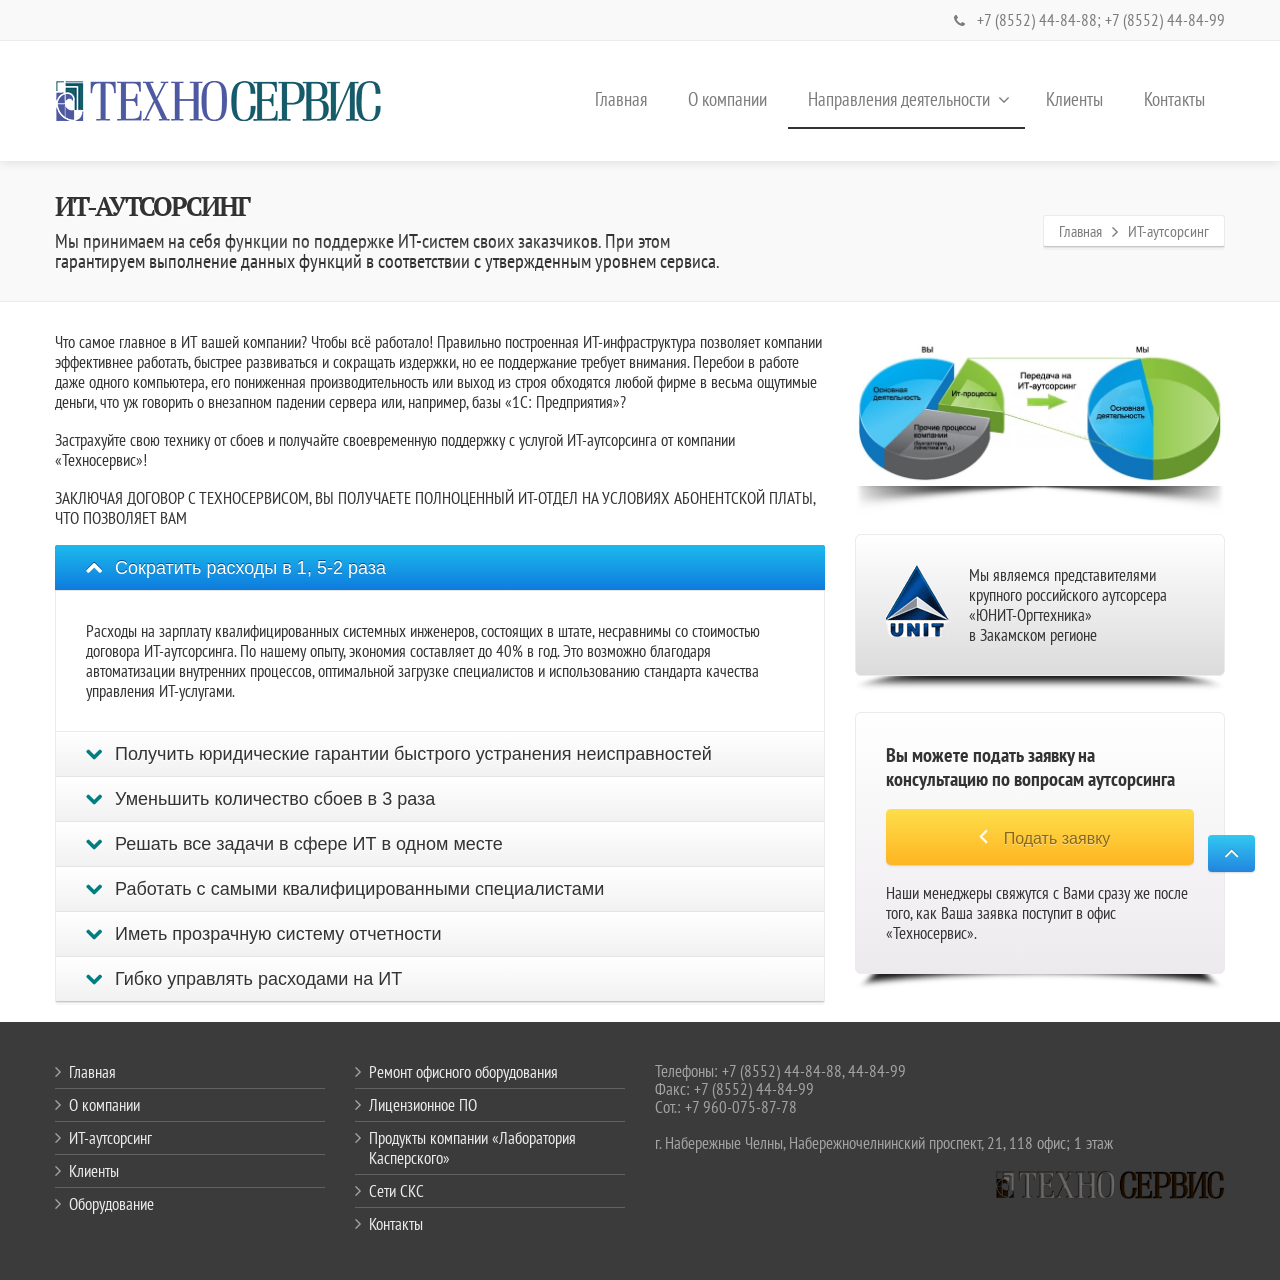
==== commit a6df063c: "Footer: move "Ремонт офисного оборудования" to second menu above "Лицензионное ПО" Co-Authored-By: C" ====
--- a/autsorsing/index.html
+++ b/autsorsing/index.html
@@ -224,7 +224,6 @@
 													<aside class="widget-area span3">
 								<div id="nav_menu-3" class="widget widget-footer widget_nav_menu"><div class="menu-nizhnee-menyu-container"><ul id="menu-nizhnee-menyu" class="menu"><li id="menu-item-2535" class="menu-item menu-item-type-post_type menu-item-object-page menu-item-home menu-item-2535"><a href="../index.html">Главная</a></li>
 <li id="menu-item-2544" class="menu-item menu-item-type-post_type menu-item-object-page menu-item-2544"><a href="../company/index.html">О компании</a></li>
-<li id="menu-item-2536" class="menu-item menu-item-type-post_type menu-item-object-page menu-item-2536"><a href="../remont/index.html">Ремонт офисного оборудования</a></li>
 <li id="menu-item-2539" class="menu-item menu-item-type-post_type menu-item-object-page current-menu-item page_item page-item-2457 current_page_item menu-item-2539"><a href="../autsorsing/index.html">ИТ-аутсорсинг</a></li>
 <li id="menu-item-2540" class="menu-item menu-item-type-post_type menu-item-object-page menu-item-2540"><a href="../clients/index.html">Клиенты</a></li>
 <li id="menu-item-2545" class="menu-item menu-item-type-post_type menu-item-object-page menu-item-2545"><a href="../brands/index.html">Оборудование</a></li>
@@ -232,7 +231,7 @@
 				        
 						
 													<aside class="widget-area span3">
-								<div id="search-4" class="widget widget-footer widget_search"></div><div id="nav_menu-4" class="widget widget-footer widget_nav_menu"><div class="menu-licenzionnoe-po-container"><ul id="menu-licenzionnoe-po" class="menu"><li id="menu-item-2547" class="menu-item menu-item-type-post_type menu-item-object-page menu-item-2547"><a href="../license/index.html">Лицензионное ПО</a></li>
+								<div id="search-4" class="widget widget-footer widget_search"></div><div id="nav_menu-4" class="widget widget-footer widget_nav_menu"><div class="menu-licenzionnoe-po-container"><ul id="menu-licenzionnoe-po" class="menu"><li id="menu-item-2536" class="menu-item menu-item-type-post_type menu-item-object-page menu-item-2536"><a href="../remont/index.html">Ремонт офисного оборудования</a></li><li id="menu-item-2547" class="menu-item menu-item-type-post_type menu-item-object-page menu-item-2547"><a href="../license/index.html">Лицензионное ПО</a></li>
 <li id="menu-item-2548" class="menu-item menu-item-type-post_type menu-item-object-page menu-item-2548"><a href="../license/kaspersky/index.html">Продукты компании «Лаборатория Касперского»</a></li>
 <li id="menu-item-2646" class="menu-item menu-item-type-post_type menu-item-object-page menu-item-2646"><a href="../seti-sks/index.html">Сети СКС</a></li>
 <li id="menu-item-2549" class="menu-item menu-item-type-post_type menu-item-object-page menu-item-2549"><a href="../contact/index.html">Контакты</a></li>
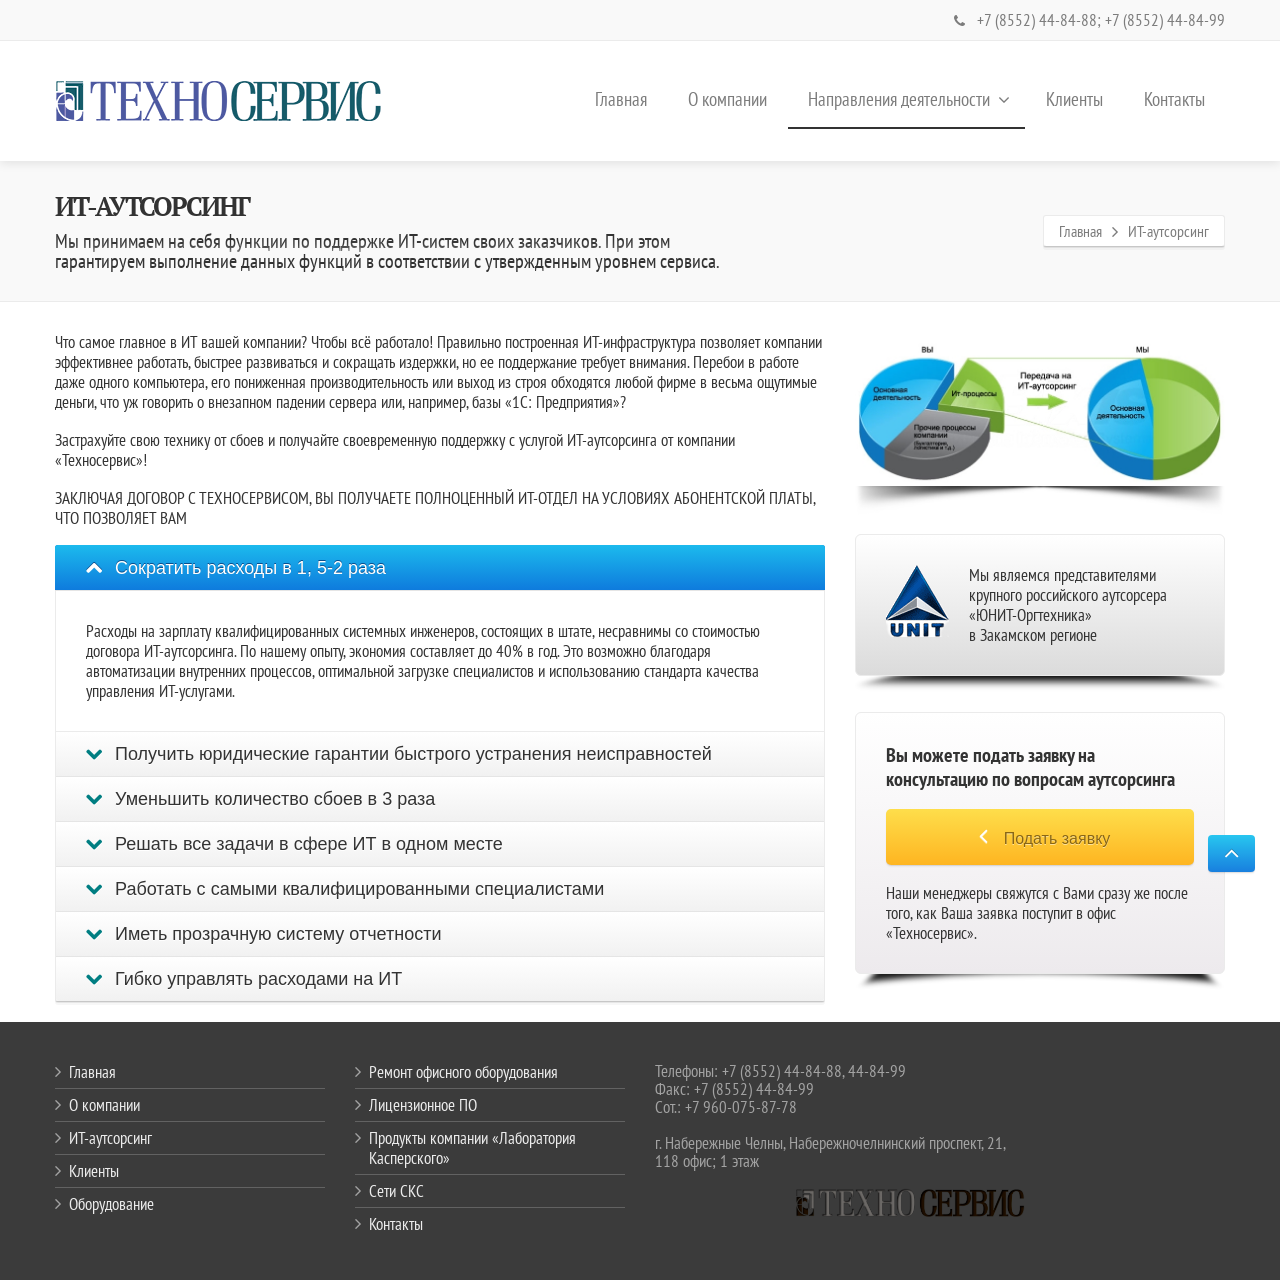
==== commit b76401e0: "Footer: third aside span6 -> span4 Co-Authored-By: Claude Sonnet 5.5 <noreply@anthropic.com>" ====
--- a/autsorsing/index.html
+++ b/autsorsing/index.html
@@ -238,7 +238,7 @@
 </ul></div></div>							</aside>
 				        
 						
-													<aside class="widget-area span6">
+													<aside class="widget-area span4">
 								<div id="text-3" class="widget widget-footer widget_text">			<div class="textwidget"><p>Телефоны: +7 (8552) 44-84-88, 44-84-99<br />
 Факс: +7 (8552) 44-84-99<br />
 Сот.: +7 960-075-87-78</p>
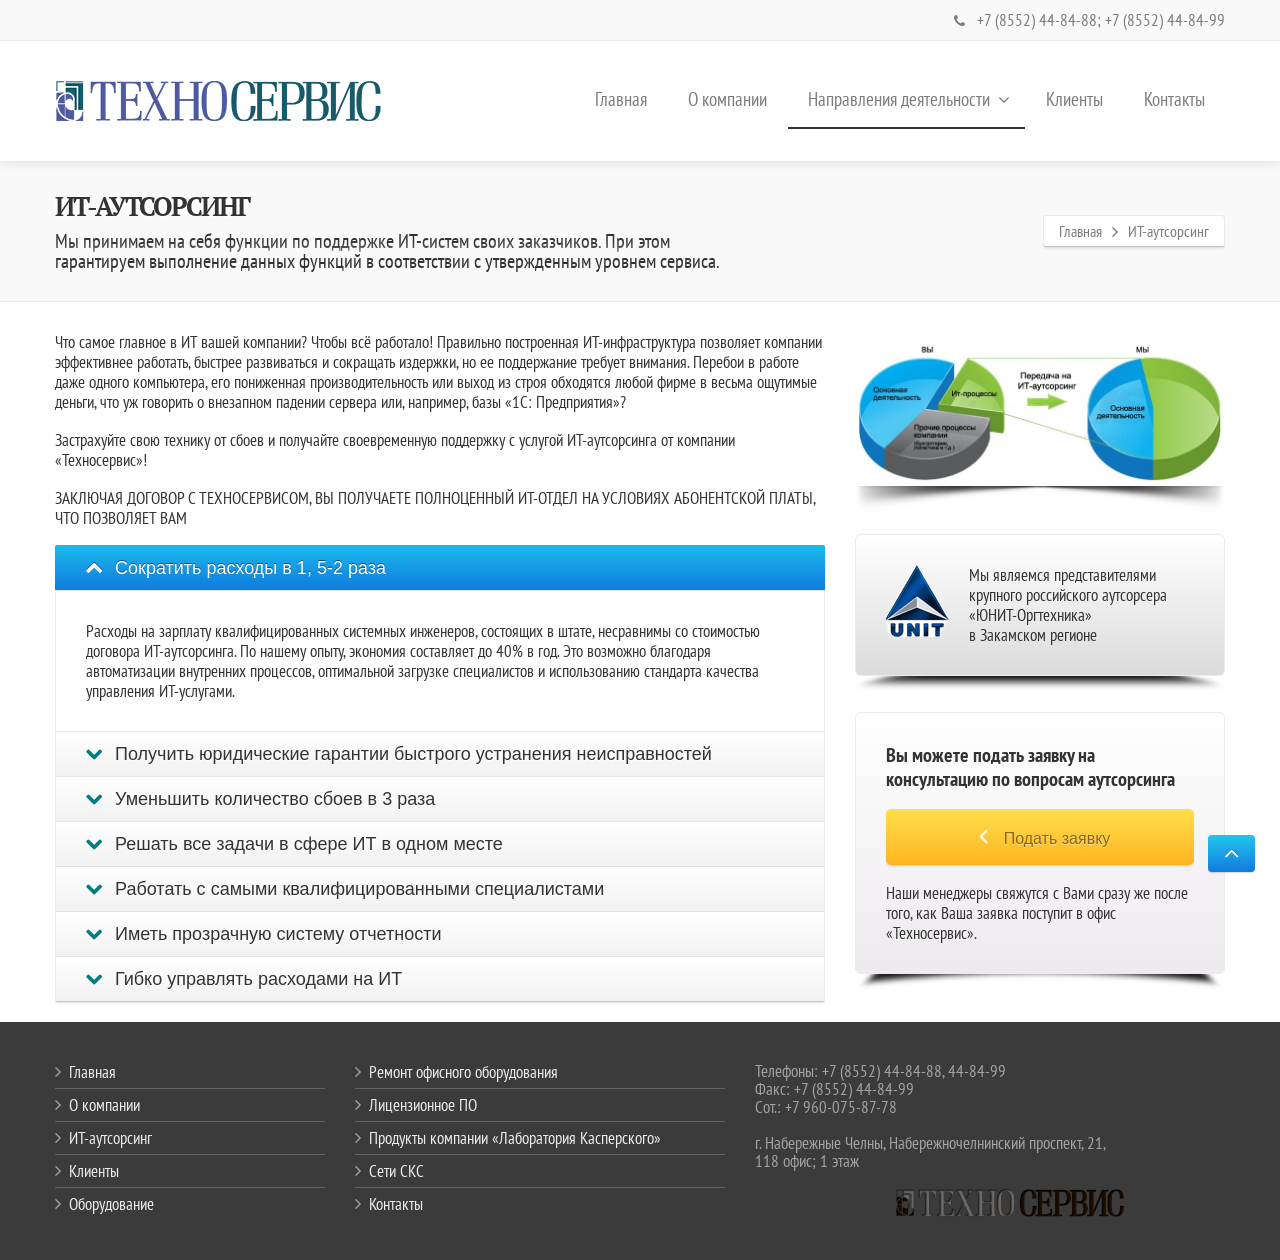
==== commit d9e963e6: "Footer: asides span3/span4/span4 Co-Authored-By: Claude Sonnet 5.5 <noreply@anthropic.com>" ====
--- a/autsorsing/index.html
+++ b/autsorsing/index.html
@@ -230,7 +230,7 @@
 </ul></div></div>							</aside>
 				        
 						
-													<aside class="widget-area span3">
+													<aside class="widget-area span4">
 								<div id="search-4" class="widget widget-footer widget_search"></div><div id="nav_menu-4" class="widget widget-footer widget_nav_menu"><div class="menu-licenzionnoe-po-container"><ul id="menu-licenzionnoe-po" class="menu"><li id="menu-item-2536" class="menu-item menu-item-type-post_type menu-item-object-page menu-item-2536"><a href="../remont/index.html">Ремонт офисного оборудования</a></li><li id="menu-item-2547" class="menu-item menu-item-type-post_type menu-item-object-page menu-item-2547"><a href="../license/index.html">Лицензионное ПО</a></li>
 <li id="menu-item-2548" class="menu-item menu-item-type-post_type menu-item-object-page menu-item-2548"><a href="../license/kaspersky/index.html">Продукты компании «Лаборатория Касперского»</a></li>
 <li id="menu-item-2646" class="menu-item menu-item-type-post_type menu-item-object-page menu-item-2646"><a href="../seti-sks/index.html">Сети СКС</a></li>
